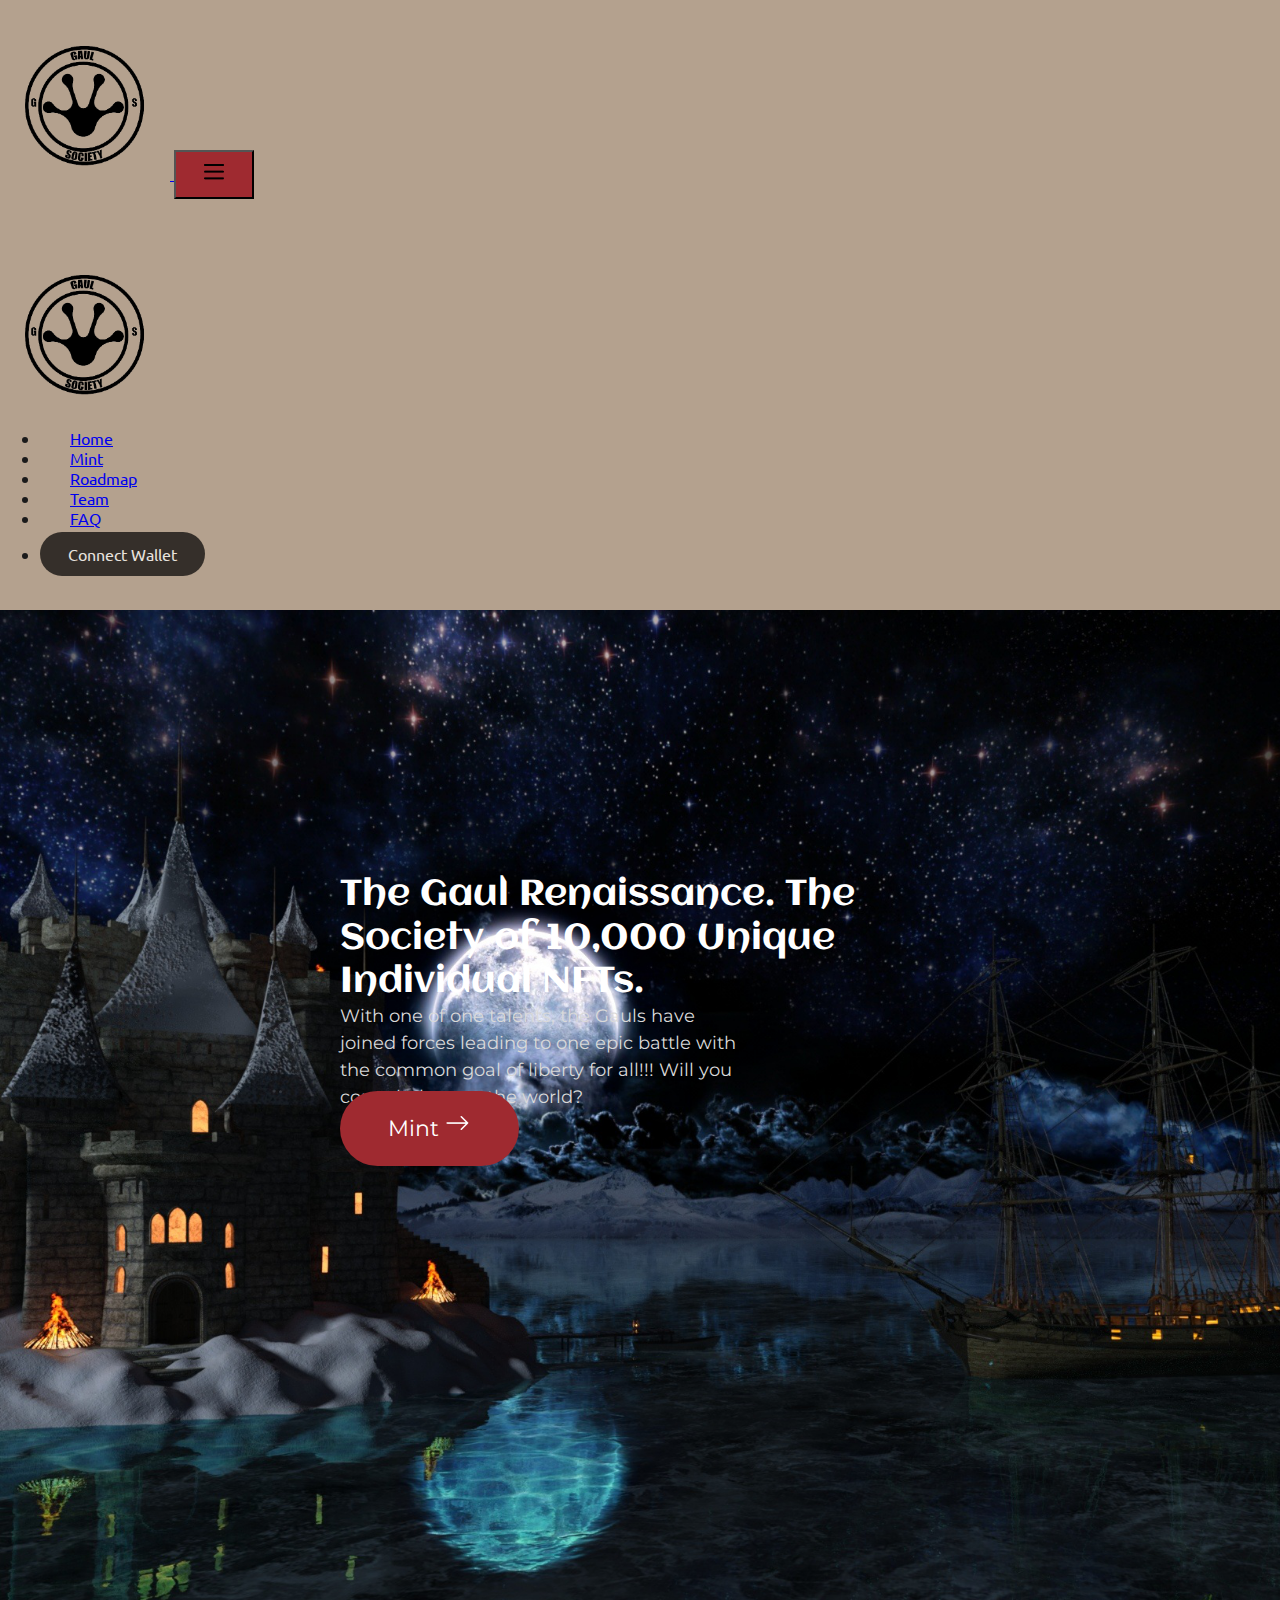
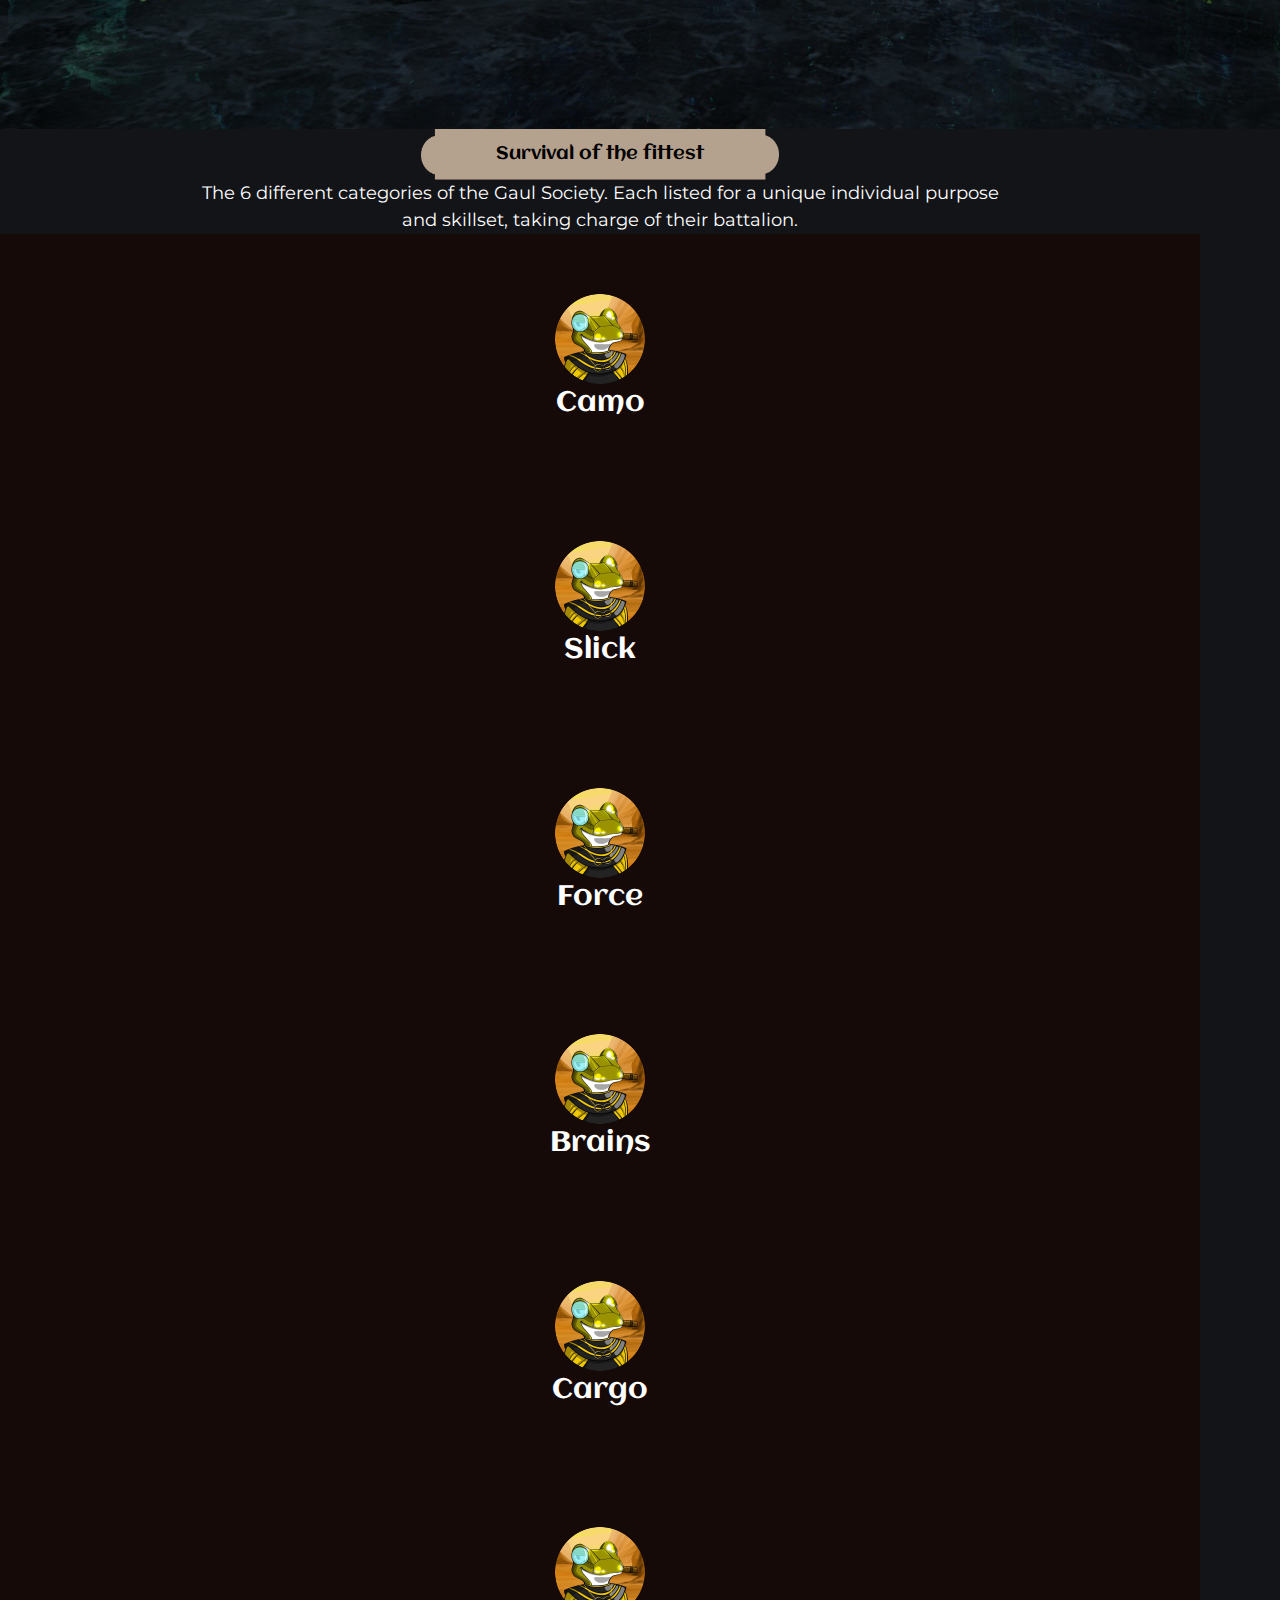
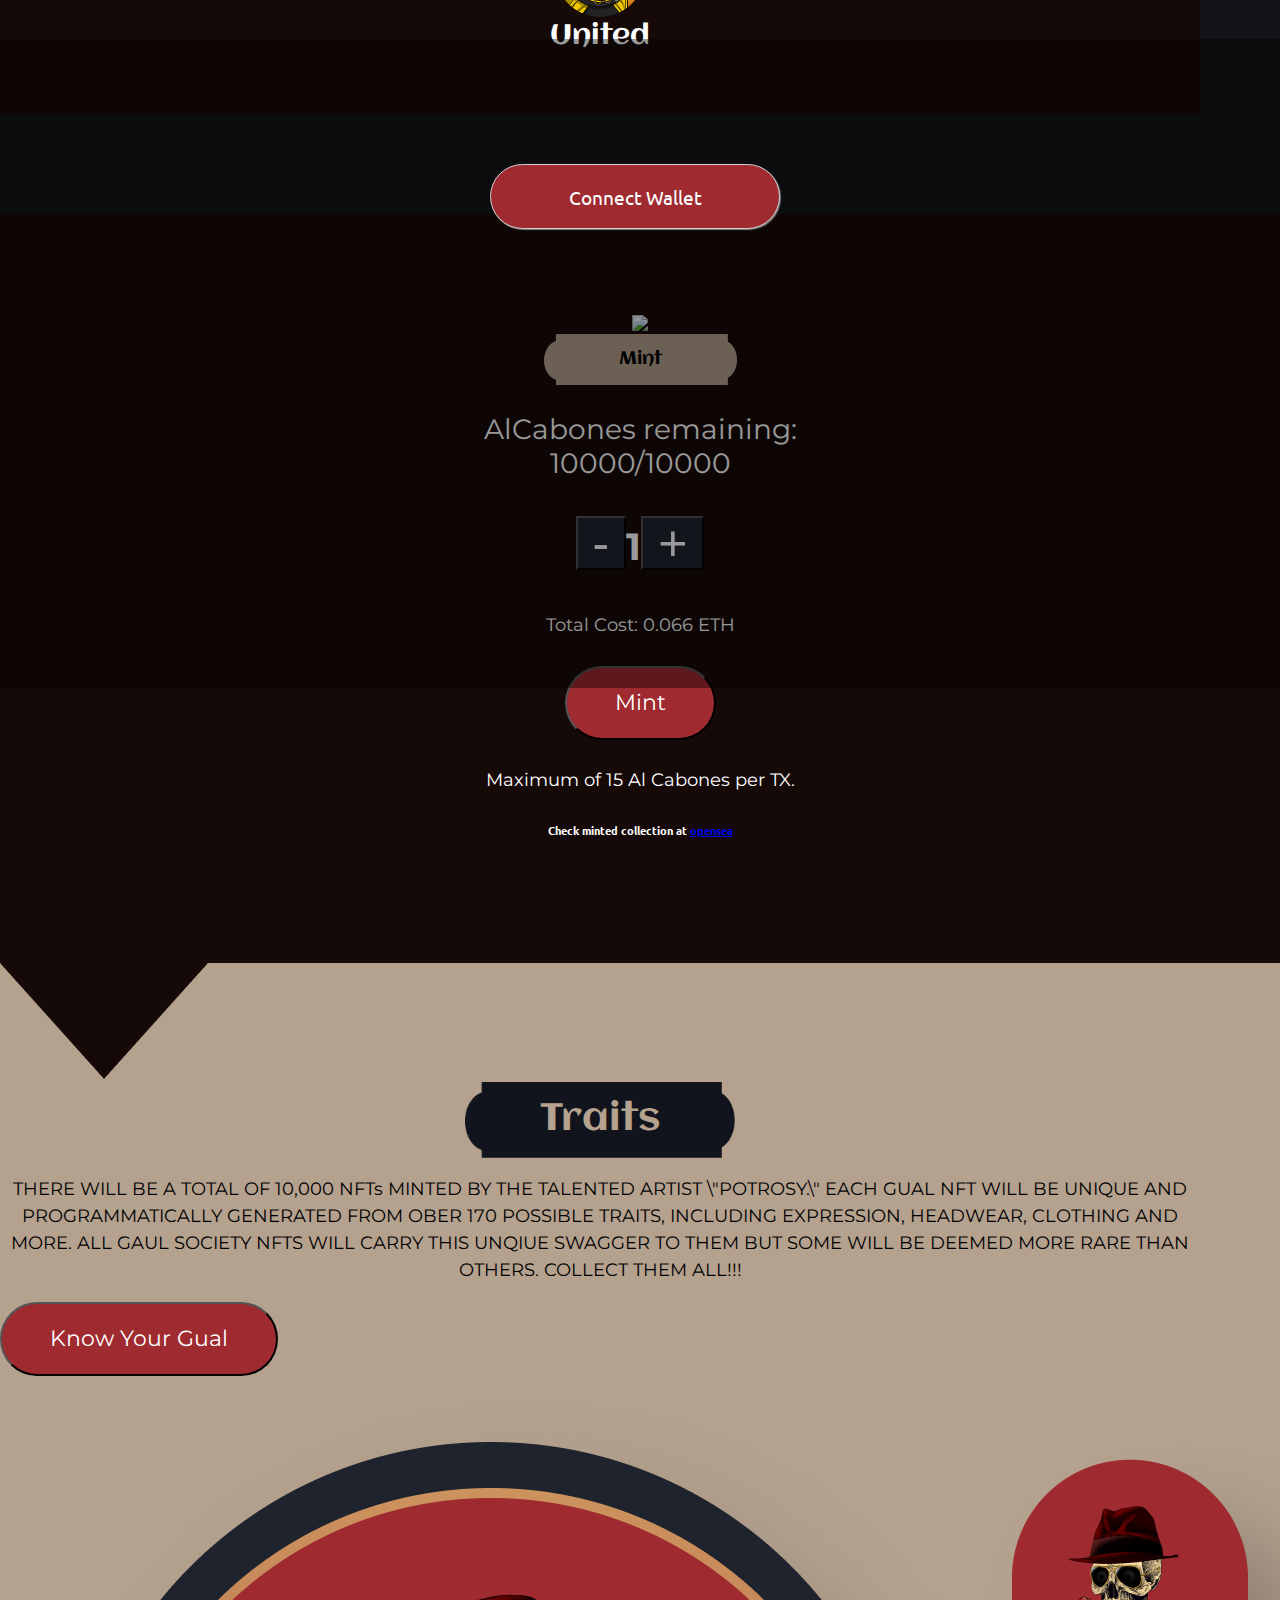
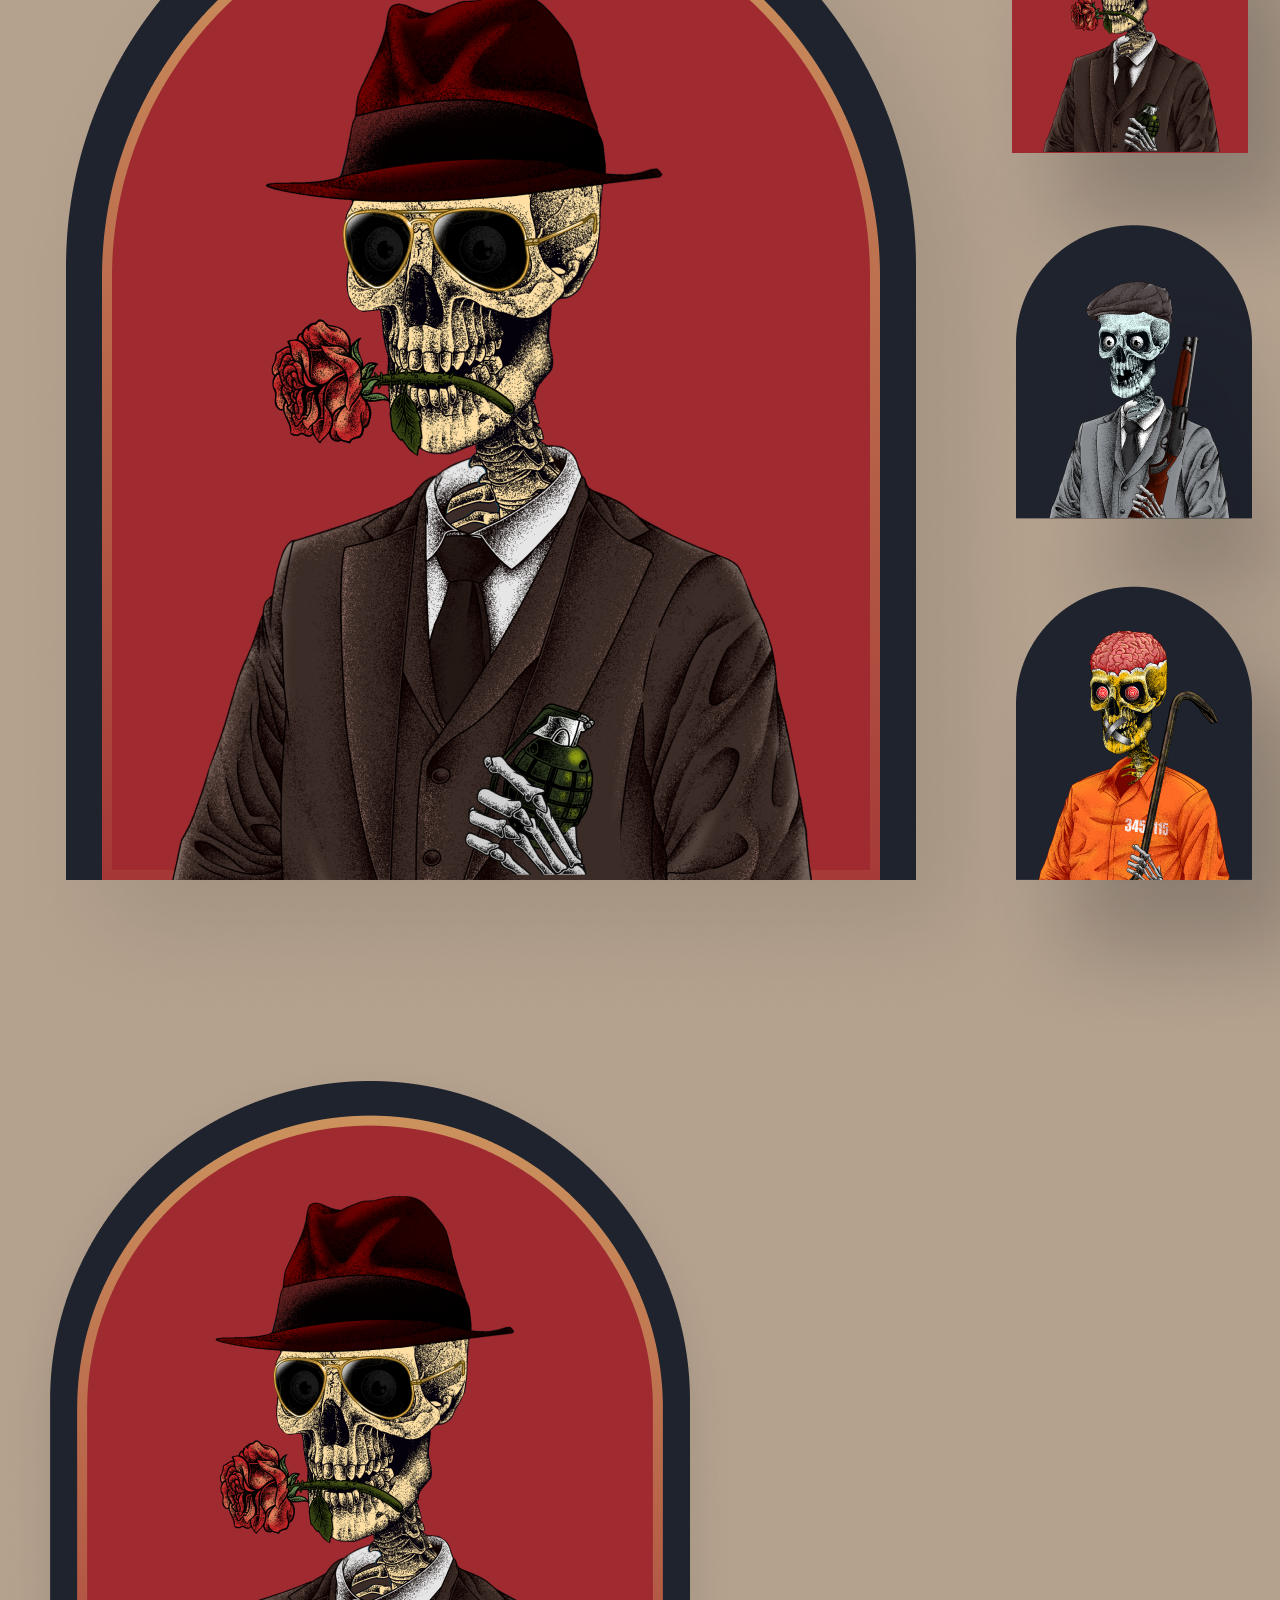
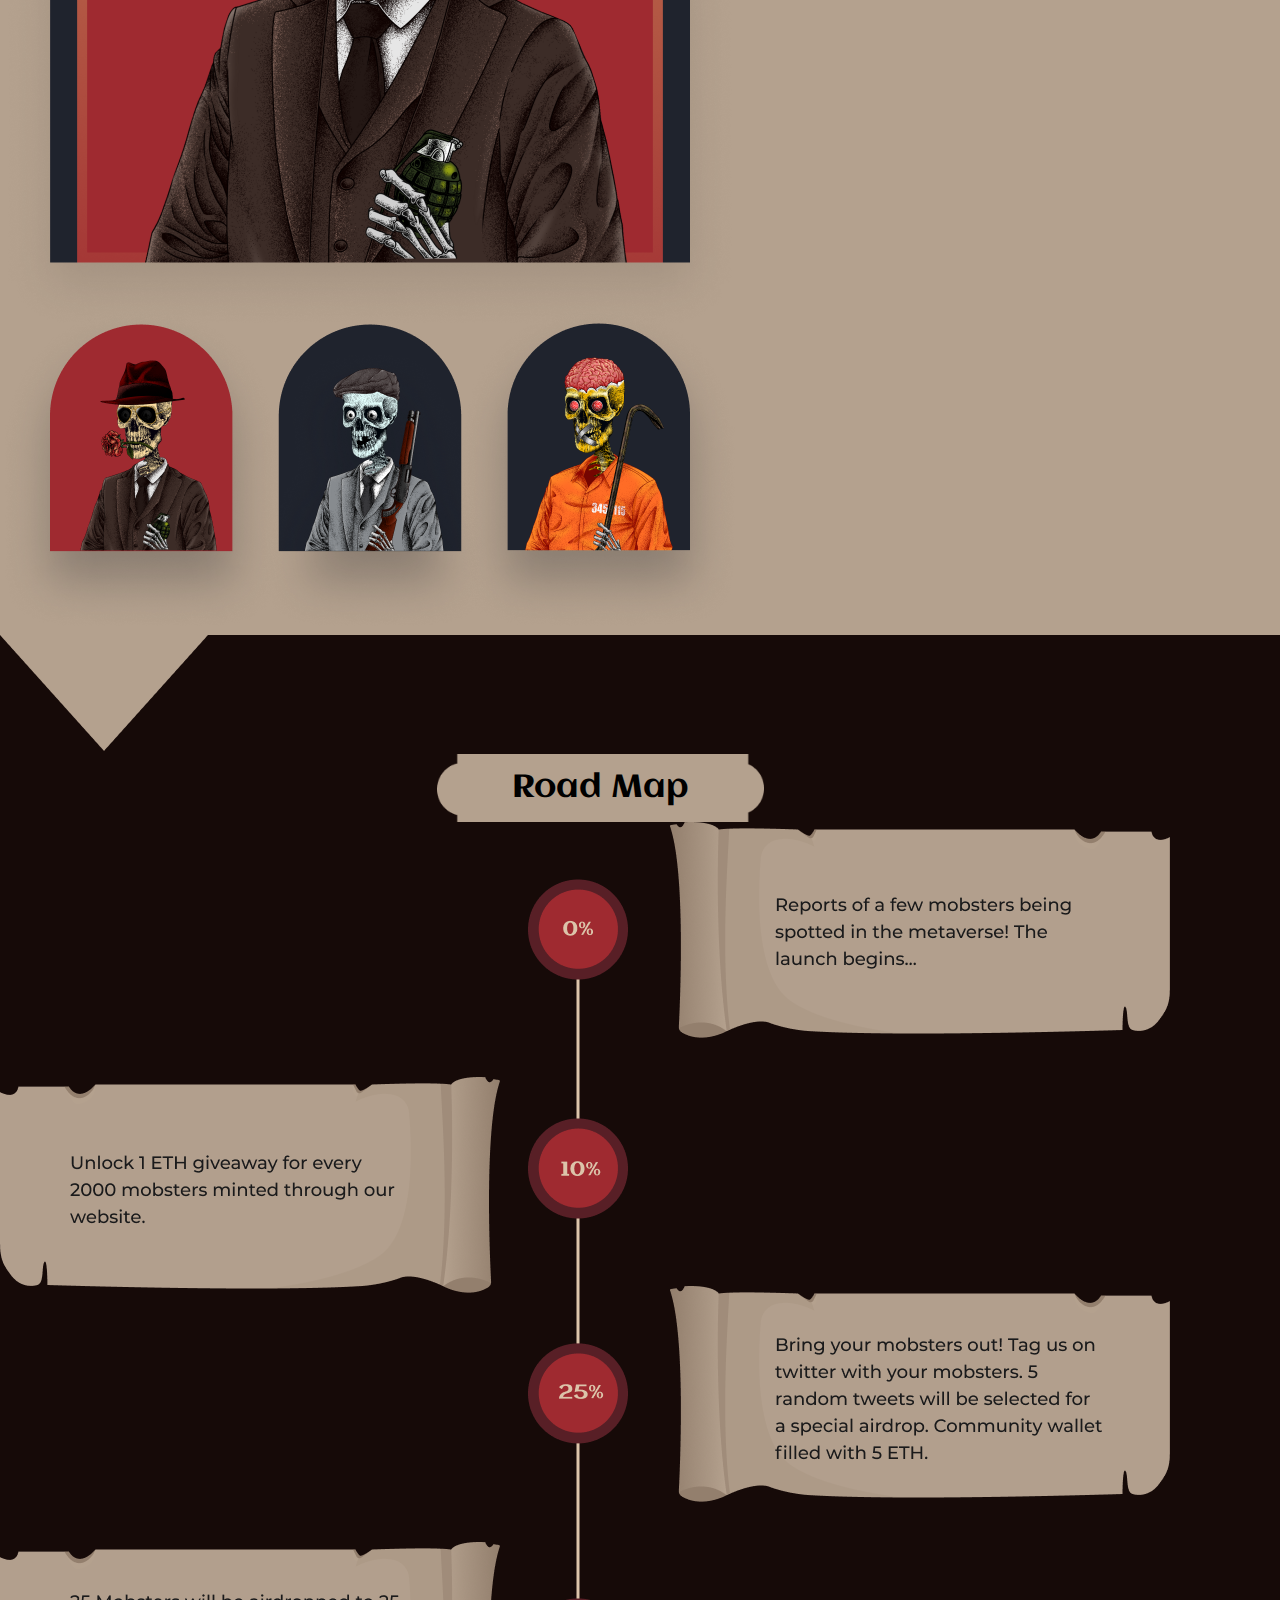
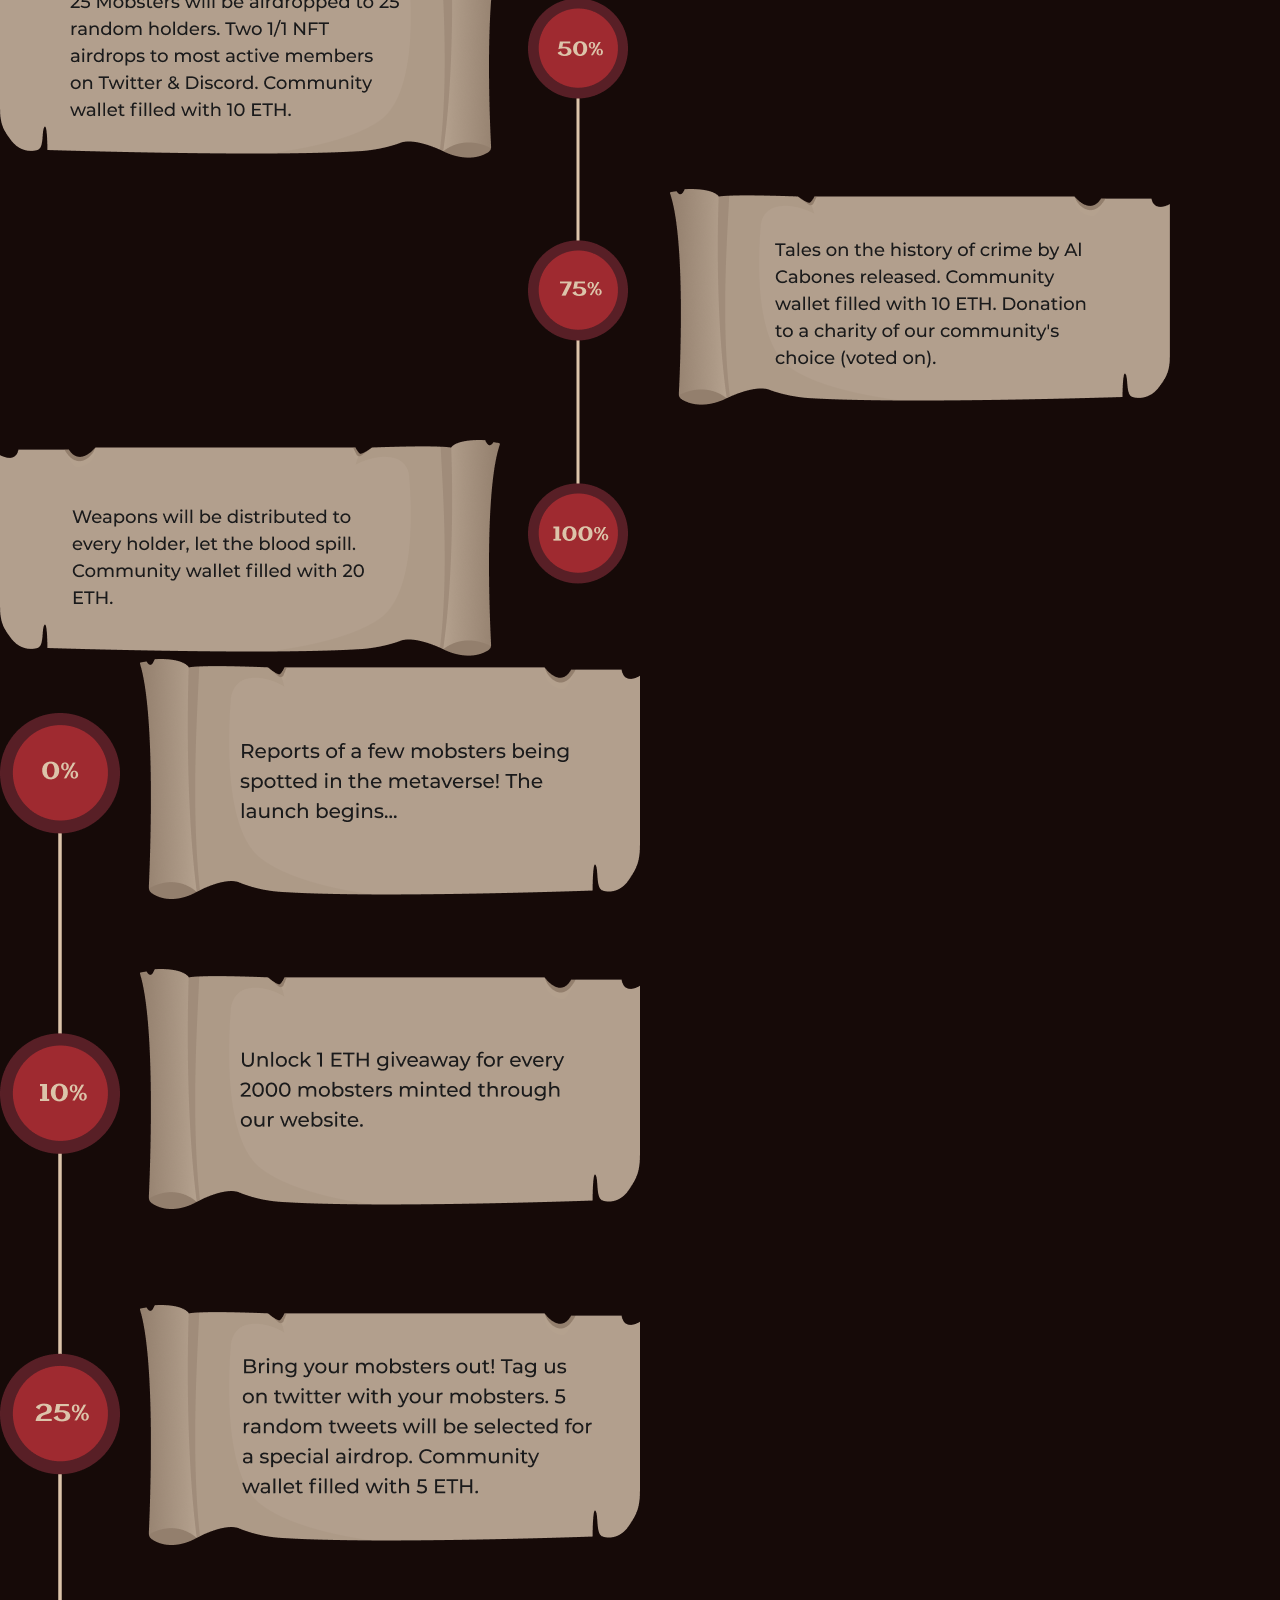
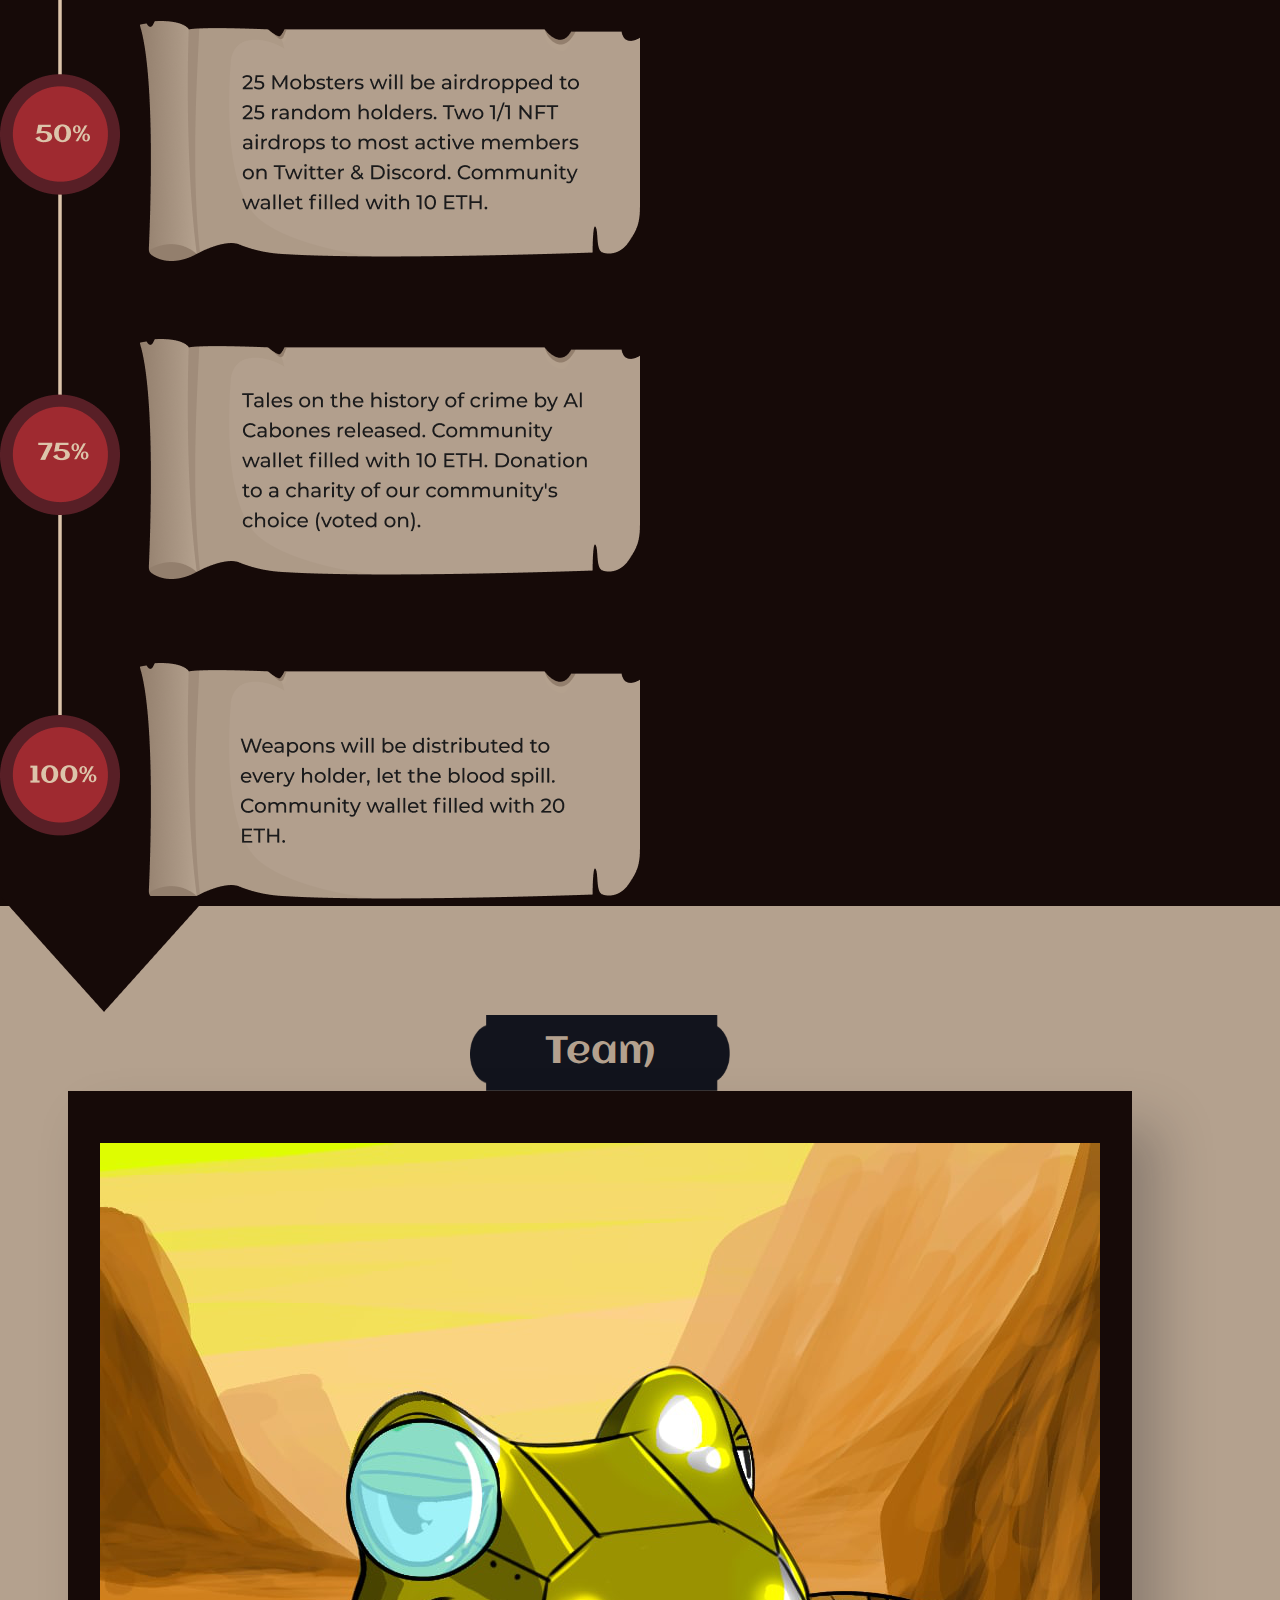
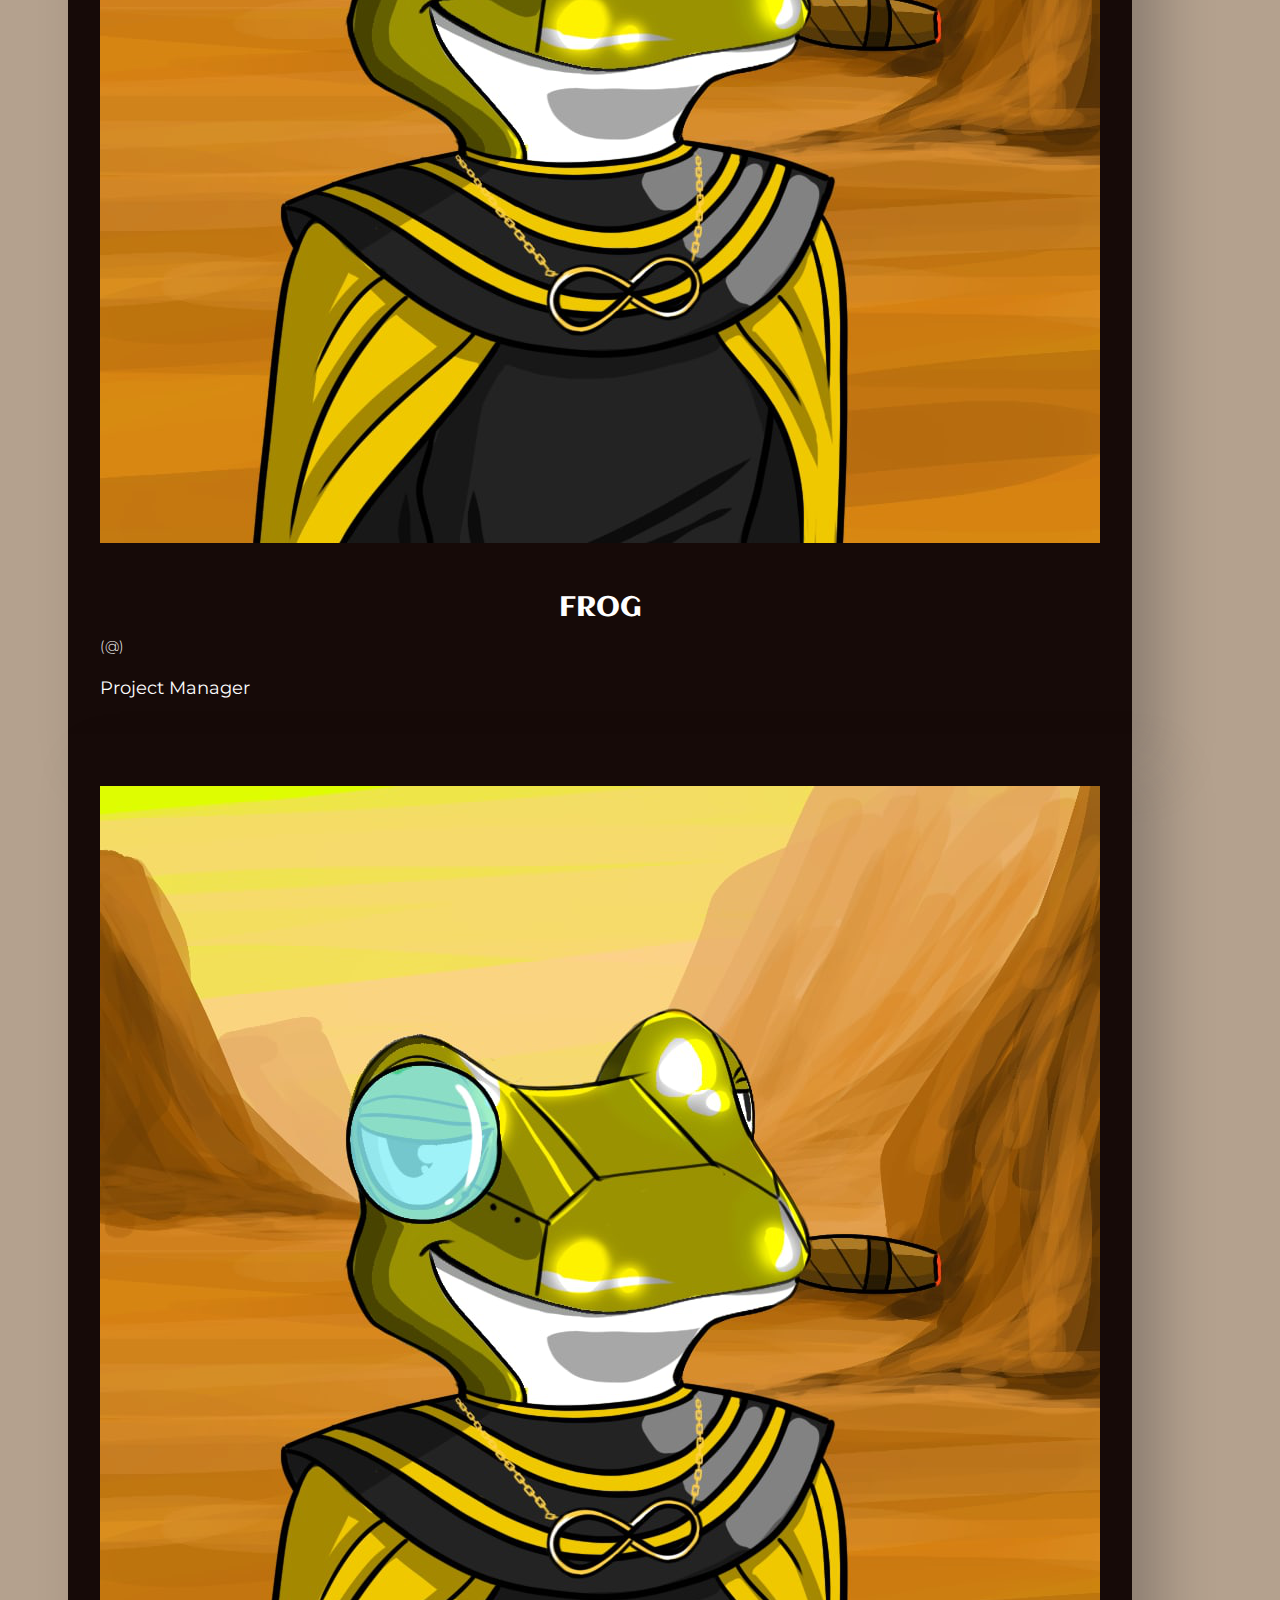
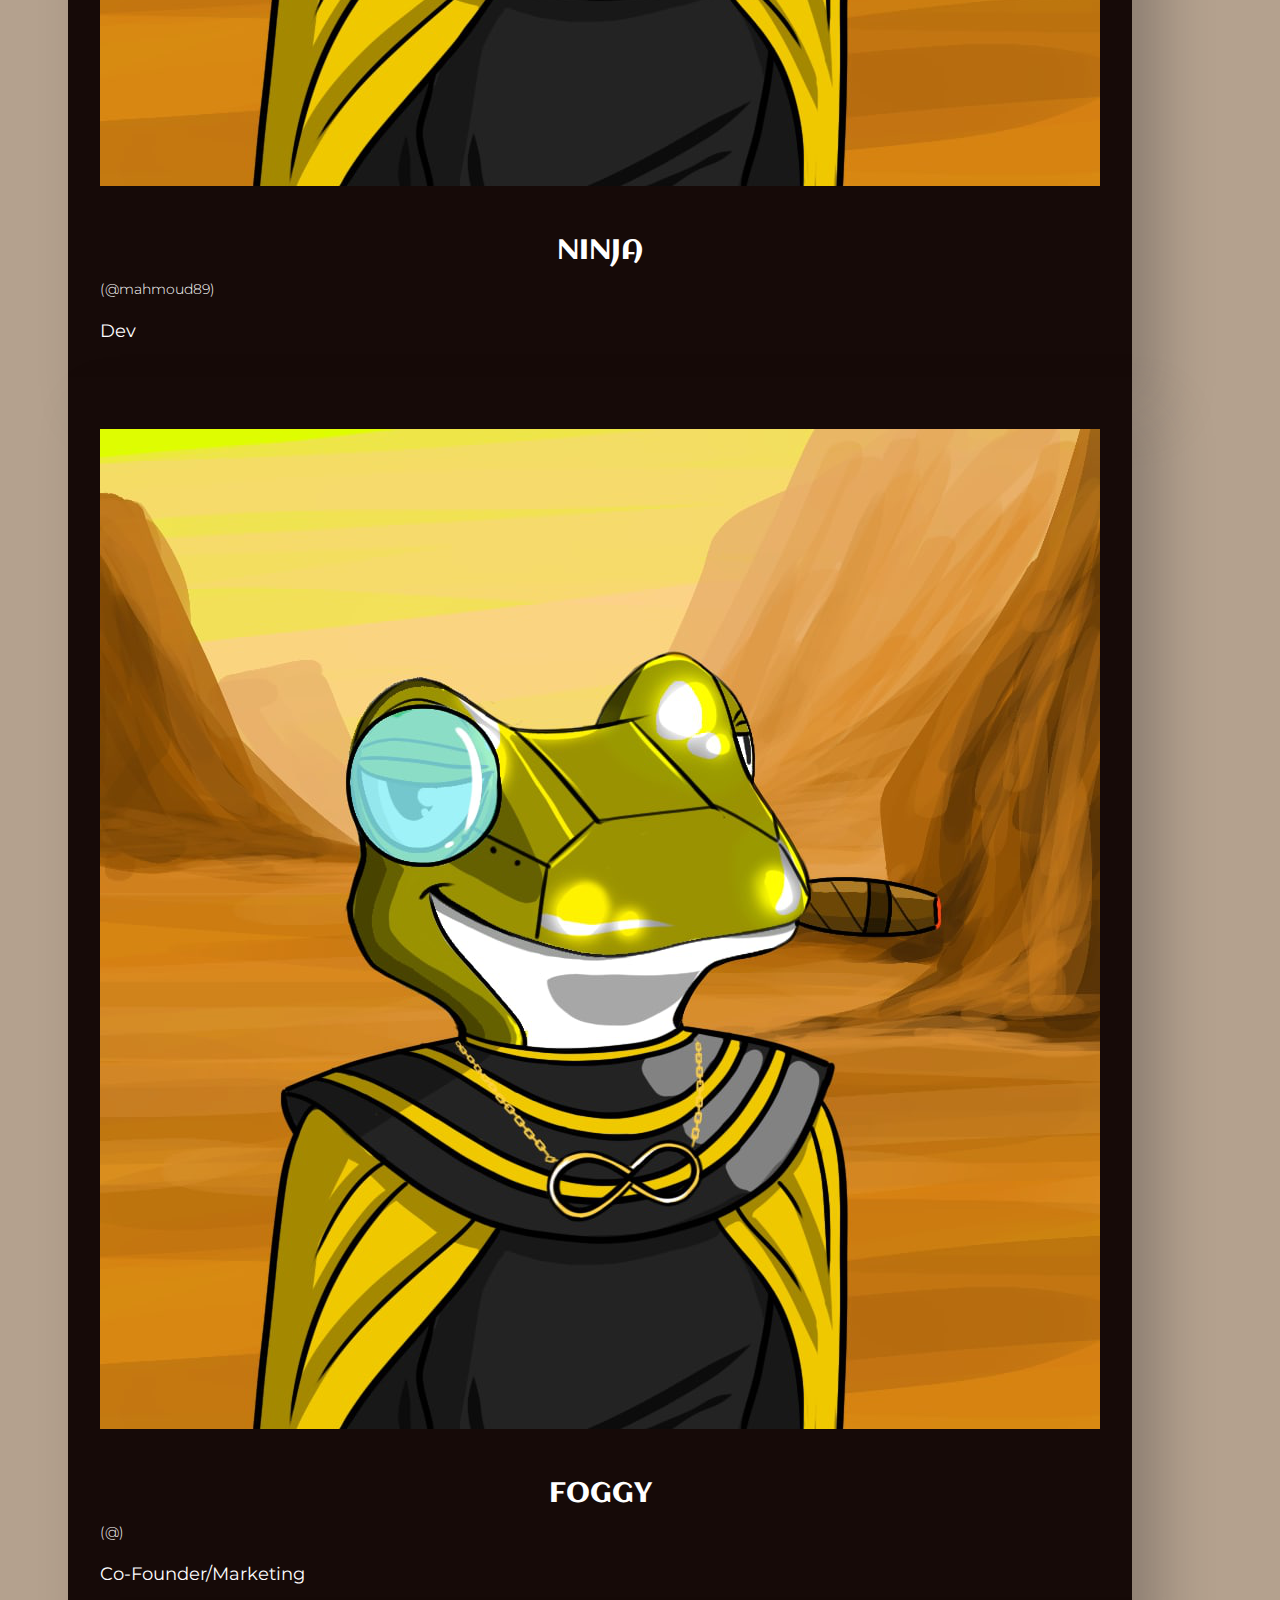
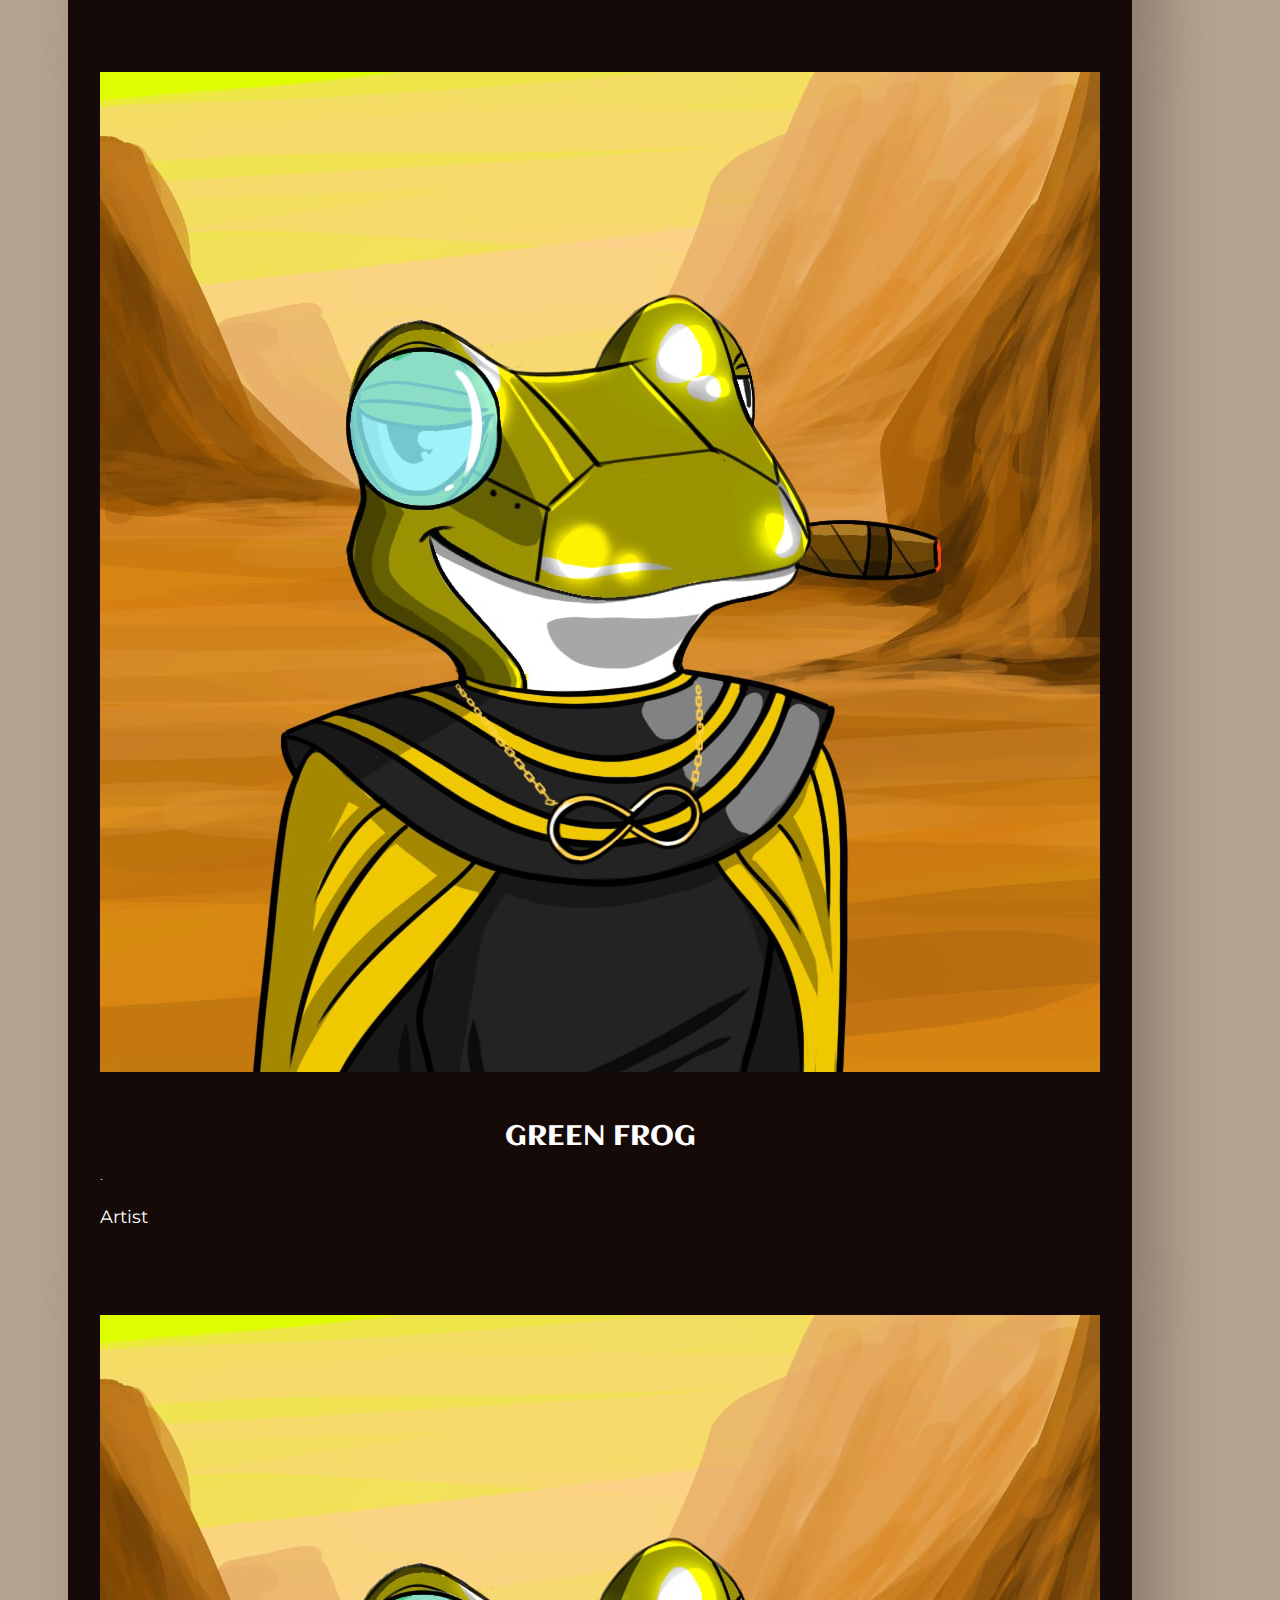
==== index.html @ e3f18af0 "gsociety" ====
<!DOCTYPE html>
<html lang="en">
   <head>
      <meta charset="utf-8">
      <link rel="icon" href="Gold.png">
      <meta name="viewport" content="width=device-width,initial-scale=1">
      <meta name="theme-color" content="#000000">
      <meta name="description" content="NFT Drop">
      <link rel="manifest" href="manifest.json">
      <link rel="preconnect" href="https://fonts.gstatic.com" crossorigin="">
      <link href="https://fonts.googleapis.com/css2?family=Montserrat:ital,wght@0,100;0,200;0,300;0,400;0,500;0,600;0,700;0,800;0,900;1,100;1,200;1,300;1,400;1,500;1,600;1,700;1,800;1,900&amp;display=swap" rel="stylesheet">
      <link href="https://fonts.googleapis.com/css2?family=Aclonica&amp;display=swap" rel="stylesheet">
      <link href="https://cdn.jsdelivr.net/npm/bootstrap@5.1.0/dist/css/bootstrap.min.css" rel="stylesheet" integrity="sha384-KyZXEAg3QhqLMpG8r+8fhAXLRk2vvoC2f3B09zVXn8CA5QIVfZOJ3BCsw2P0p/We" crossorigin="anonymous">
      <link rel="stylesheet" href="https://use.fontawesome.com/releases/v5.15.4/css/all.css" integrity="sha384-DyZ88mC6Up2uqS4h/KRgHuoeGwBcD4Ng9SiP4dIRy0EXTlnuz47vAwmeGwVChigm" crossorigin="anonymous">
      <link rel="stylesheet" href="assets/css/styles.css">
      <title>Guals Society</title>
      <link href="static/css/main.15d4c79e.chunk.css" rel="stylesheet">
   </head>
   <body class="">
      <noscript>You need to enable JavaScript to run this app.</noscript>
      <span class="screen-darken"></span>
      <section class="section-navbar">
         <div class="container">
            <nav class="navbar d-lg-none"><a class="navbar-brand" href="#"><img src="assets/img/logo/brand.png" alt=""> </a><button type="button" class="btn-bars" data-trigger="navbar_main"><img src="assets/img/icon/bars.png" alt=""></button></nav>
            <nav id="navbar_main" class="mobile-offcanvas navbar navbar-expand-lg navbar-light">
               <div class="offcanvas-header"><button class="btn-close float-end"><i class="fas fa-times"></i></button></div>
               <a class="navbar-brand" href="#"><img src="assets/img/logo/brand.png" alt=""></a>
               <ul class="navbar-nav mx-auto order-0 pt-5 pt-lg-0">
                  <li class="nav-item"><a class="nav-link" href="#">Home</a></li>
                  <li class="nav-item"><a class="nav-link" href="#mint-section">Mint</a></li>
                  <li class="nav-item"><a class="nav-link" href="#roadmap-section">Roadmap</a></li>
                  <li class="nav-item"><a class="nav-link" href="#team-section">Team</a></li>
                  <li class="nav-item"><a class="nav-link" href="#faq-section">FAQ</a></li>
               </ul>
               <ul class="navbar-nav mr-auto order-0 pt-5 pt-lg-0">
                  <li class="nav-item"><a style="opacity:70%;cursor:default" href="#root" class="btn-wallet">Connect Wallet</a></li>
               </ul>
            </nav>
         </div>
      </section>
      <section class="hero">
         <div class="container">
            <div class="row">
               <div class="col">
                  <h1 class="mb-5">The Gaul Renaissance. The Society of 10,000 Unique Individual NFTs.</h1>
                  <p class="mb-5">With one of one talents, the Gauls have joined forces leading to one epic battle with the common goal of liberty for all!!! Will you come help save the world?</p>
                  <div class="box-btn-hero"><a href="#mint-section" class="btn btn-red">Mint <img src="assets/img/icon/arrow-right.png" alt=""></a></div>
               </div>
            </div>
         </div>
      </section>
      <section class="survival">
         <div class="container">
            <div class="text-align-center">
               <h2 class="title-bg mb-5">Survival of the fittest</h2>
               <p class="subtitle text-center mb-5">The 6 different categories of the Gaul Society. Each listed for a unique individual purpose and skillset, taking charge of their battalion.</p>
            </div>
            <div class="row slick-potrait pb-2">
               <div class="col-lg-4 mb-3">
                  <div class="item-potrait">
                     <img class="mb-3" src="assets/img/pic/slick-potrait.png">
                     <div class="name-potrait">Camo</div>
                  </div>
               </div>
               <div class="col-lg-4 mb-3">
                  <div class="item-potrait">
                     <img class="mb-3" src="assets/img/pic/slick-potrait.png">
                     <div class="name-potrait">Slick</div>
                  </div>
               </div>
               <div class="col-lg-4 mb-3">
                  <div class="item-potrait">
                     <img class="mb-3" src="assets/img/pic/slick-potrait.png">
                     <div class="name-potrait">Force</div>
                  </div>
               </div>
               <div class="col-lg-4 mb-3">
                  <div class="item-potrait">
                     <img class="mb-3" src="assets/img/pic/slick-potrait.png">
                     <div class="name-potrait">Brains</div>
                  </div>
               </div>
               <div class="col-lg-4 mb-3">
                  <div class="item-potrait">
                     <img class="mb-3" src="assets/img/pic/slick-potrait.png">
                     <div class="name-potrait">Cargo</div>
                  </div>
               </div>
               <div class="col-lg-4 mb-3">
                  <div class="item-potrait">
                     <img class="mb-3" src="assets/img/pic/slick-potrait.png">
                     <div class="name-potrait">United</div>
                  </div>
               </div>
            </div>
         </div>
      </section>
      <section id="mint-section" class="mint">
         <div id="root">
            <div class="LauncherPage_minterArea__3lwoN">
               <div class="WalletComponent_container__1unT7 WalletComponent_fullsection__2sGgl">
                  <div class="WalletComponent_modal__2kpCn">
                     <div class="WalletComponent_modal-content__1vUP4">
                        <div>
                           <div class="WalletComponent_wallet-btn__N-OxX">
                              <div class="WalletComponent_wallet-text__3OYHh">Connect Wallet</div>
                           </div>
                        </div>
                     </div>
                  </div>
               </div>
               <div class="MinterPage_container__3Sv7o">
                  <div></div>
                  <div class="container">
                     <div class="row d-flex align-items-center">
                        <div class="col-lg-6 mb-5 mb-lg-0"><img src="assets/img/pic/mint.png" class="w-100"></div>
                        <div class="col-lg-1"></div>
                        <div class="col-lg-5 text-center">
                           <h2 class="title-bg mb-5">Mint</h2>
                           <h3 class="pb-5 white">Guals remaining: <br>10000/10000</h3>
                           <div class="d-flex justify-content-around align-items-center pb-5"><button class="btn btn-mint">-</button><span class="amount">1</span><button class="btn btn-mint">+</button></div>
                           <h5 class="pb-3 pt-3">Total Cost: 0.066 ETH</h5>
                           <button class="btn btn-red">Mint</button>
                           <h5 class="pt-3">Maximum of 15 Guals per TX.</h5>
                           <h6 class="pt-3" style="color: white;"> Check minted collection at <a target="_blank" href="https://opensea.io/collection/thealcabones">opensea</a></h6>
                        </div>
                     </div>
                  </div>
               </div>
            </div>
         </div>
      </section>
      <section class="traits">
         <div class="text-center"><img src="assets/img/darkred-union.png" alt=""></div>
         <div class="container pb-5 pt-5">
            <div class="row">
               <div class="col-lg-5 text-center">
                  <h2 class="title-bg primary mb-5">Traits</h2>
                  <p class="subtitle">THERE WILL BE A TOTAL OF 10,000 NFTs MINTED BY THE TALENTED ARTIST \"POTROSY.\" EACH GUAL NFT WILL BE UNIQUE AND PROGRAMMATICALLY GENERATED FROM OBER 170 POSSIBLE TRAITS, INCLUDING EXPRESSION, HEADWEAR, CLOTHING AND MORE. ALL GAUL SOCIETY NFTS WILL CARRY THIS UNQIUE SWAGGER TO THEM BUT SOME WILL BE DEEMED MORE RARE THAN OTHERS. COLLECT THEM ALL!!!</p>
                  <a href="#mint-section"><button class="btn btn-red">Know Your Gual</button></a>
               </div>
               <div class="col-lg-7"><img src="assets/img/pic/traits.png" class="w-100 d-none d-lg-block"> <img src="assets/img/pic/traits-mobile.png" class="w-100 d-block d-lg-none"></div>
            </div>
         </div>
      </section>
      <section id="roadmap-section" class="roadmap">
         <div class="text-center"><img src="assets/img/primary-union.png" alt=""></div>
         <div class="container pb-5 pt-5 text-center">
            <h2 style="font-size:2em" class="title-bg mb-5">Road Map</h2>
            <img src="assets/img/pic/roadmap-timeline.png" class="d-none d-md-block mb-5 w-100"> <img src="assets/img/pic/roadmap-timeline-mobile.png" class="d-block d-md-none mt-5 mb-5 w-100">
         </div>
      </section>
      <section id="team-section" class="team">
         <div class="text-center"><img class="union" src="assets/img/bg/darkred-union.png" alt=""></div>
         <div class="container pb-5 pt-5">
            <h2 class="title-bg primary mb-5">Team</h2>
            <div class="row text-center">
               <div class="col-lg-4 mb-5">
                  <div class="team-frame">
                     <img src="assets/img/pic/team-1.png" class="team-pic w-100">
                     <h3>FROG</h3>
                     <p class="small">(@)</p>
                     <p class="position">Project Manager</p>
                  </div>
               </div>
               <div class="col-lg-4 mb-5">
                  <div class="team-frame">
                     <img src="assets/img/pic/team-2.png" class="team-pic w-100">
                     <h3>NINJA</h3>
                     <p class="small">(@mahmoud89)</p>
                     <p class="position">Dev</p>
                  </div>
               </div>
               <div class="col-lg-4 mb-5">
                  <div class="team-frame">
                     <img src="assets/img/pic/team-3.png" class="team-pic w-100">
                     <h3>FOGGY</h3>
                     <p class="small">(@)</p>
                     <p class="position">Co-Founder/Marketing</p>
                  </div>
               </div>
            </div>
            <div class="row text-center d-flex justify-content-center">
               <div class="col-lg-4 mb-5">
                  <div class="team-frame">
                     <img src="assets/img/pic/team-4.png" class="team-pic w-100">
                     <h3>GREEN FROG</h3>
                     <p class="small">.</p>
                     <p class="position">Artist</p>
                  </div>
               </div>
               <div class="col-lg-4 mb-5">
                  <div class="team-frame">
                     <img src="assets/img/pic/team-5.png" class="team-pic w-100">
                     <h3>Smoke Frog</h3>
                     <p class="small">.</p>
                     <p class="position">Co-Founder/Front-end Design</p>
                  </div>
               </div>
            </div>
         </div>
      </section>
      <section id="faq-section" class="faq">
         <div class="text-center pb-5"><img class="union" src="assets/img/bg/primary-union.png" alt=""></div>
         <div class="container pb-5 pt-5">
            <div class="text-center">
               <h2 class="title-bg mb-5">FAQ</h2>
            </div>
            <div class="accordion" id="accordionExample">
               <div class="accordion-item">
                  <h2 class="accordion-header" id="headingOne">
                     <button class="accordion-button collapsed" type="button" data-bs-toggle="collapse" data-bs-target="#collapseOne" aria-expanded="true" aria-controls="collapseOne">
                        <h2 class="question">What benefits come from holding the Gaul Society?</h2>
                     </button>
                  </h2>
                  <div id="collapseOne" class="accordion-collapse collapse" aria-labelledby="headingOne" data-bs-parent="#accordionExample">
                     <div class="accordion-body">
                        <p>Besides getting full commercial use rights of their Gaul, holders are entitled
                           to a membership that will provide them with special perks &amp; exclusive benefits - which include a 3D immersive metaverse game. Come save the world!
                        </p>
                     </div>
                  </div>
               </div>
               <div class="accordion-item">
                  <h2 class="accordion-header" id="headingTwo">
                     <button class="accordion-button collapsed" type="button" data-bs-toggle="collapse" data-bs-target="#collapseTwo" aria-expanded="false" aria-controls="collapseTwo">
                        <h2 class="question">Is the art randomly generated?</h2>
                     </button>
                  </h2>
                  <div id="collapseTwo" class="accordion-collapse collapse" aria-labelledby="headingTwo" data-bs-parent="#accordionExample">
                     <div class="accordion-body">
                        <p>Yes! Each Gaul is completely unique, with 170+ traits and millions of possible combinations.</p>
                     </div>
                  </div>
               </div>
               <div class="accordion-item">
                  <h2 class="accordion-header" id="headingThree">
                     <button class="accordion-button collapsed" type="button" data-bs-toggle="collapse" data-bs-target="#collapseThree" aria-expanded="false" aria-controls="collapseThree">
                        <h2 class="question">When are Gaul Society Launching?</h2>
                     </button>
                  </h2>
                  <div id="collapseThree" class="accordion-collapse collapse" aria-labelledby="headingThree" data-bs-parent="#accordionExample">
                     <div class="accordion-body">
                        <p>Launch date will be September 7th.</p>
                     </div>
                  </div>
               </div>
               <div class="accordion-item">
                  <h2 class="accordion-header" id="headingFour">
                     <button class="accordion-button collapsed" type="button" data-bs-toggle="collapse" data-bs-target="#collapseFour" aria-expanded="false" aria-controls="collapseFour">
                        <h2 class="question">How can I mint?</h2>
                     </button>
                  </h2>
                  <div id="collapseFour" class="accordion-collapse collapse" aria-labelledby="headingFour" data-bs-parent="#accordionExample">
                     <div class="accordion-body">
                        <p>Gauls can be minted on our website for the initial release. Once they sell out, you will be able to purchase them on the secondary market at Opensea.io. Act fast, the Renaissance will not wait for us my friend.</p>
                     </div>
                  </div>
               </div>
               <div class="accordion-item">
                  <h2 class="accordion-header" id="headingFive">
                     <button class="accordion-button collapsed" type="button" data-bs-toggle="collapse" data-bs-target="#collapseFive" aria-expanded="false" aria-controls="collapseFive">
                        <h2 class="question">How much will it cost to mint?</h2>
                     </button>
                  </h2>
                  <div id="collapseFive" class="accordion-collapse collapse" aria-labelledby="headingFive" data-bs-parent="#accordionExample">
                     <div class="accordion-body">
                        <p>It will cost 0.066 ETH + gas to mint a Gaul.</p>
                     </div>
                  </div>
               </div>
               <div class="accordion-item">
                  <h2 class="accordion-header" id="headingSix">
                     <button class="accordion-button collapsed" type="button" data-bs-toggle="collapse" data-bs-target="#collapseSix" aria-expanded="true" aria-controls="collapseSix">
                        <h2 class="question">How many can I mint in one transaction?</h2>
                     </button>
                  </h2>
                  <div id="collapseSix" class="accordion-collapse collapse" aria-labelledby="headingSix" data-bs-parent="#accordionExample">
                     <div class="accordion-body">
                        <p>There is a maximum of 15 Gauls that can be minted per TX.</p>
                     </div>
                  </div>
               </div>
               <div class="accordion-item">
                  <h2 class="accordion-header" id="headingSeven">
                     <button class="accordion-button collapsed" type="button" data-bs-toggle="collapse" data-bs-target="#collapseSeven" aria-expanded="false" aria-controls="collapsSeven">
                        <h2 class="question">How many Gauls are available?</h2>
                     </button>
                  </h2>
                  <div id="collapseSeven" class="accordion-collapse collapse" aria-labelledby="headingSeven" data-bs-parent="#accordionExample">
                     <div class="accordion-body">
                        <p>There will be a total 10,000 Gauls available to mint at launch.</p>
                     </div>
                  </div>
               </div>
               <div class="accordion-item">
                  <h2 class="accordion-header" id="headingEight">
                     <button class="accordion-button collapsed" type="button" data-bs-toggle="collapse" data-bs-target="#collapseEight" aria-expanded="false" aria-controls="collapseEight">
                        <h2 class="question">How long after minting will the Gauls be revealed?</h2>
                     </button>
                  </h2>
                  <div id="collapseEight" class="accordion-collapse collapse" aria-labelledby="headingEight" data-bs-parent="#accordionExample">
                     <div class="accordion-body">
                        <p>The reveal will be 24 hours after launch. The world needs saving, we cannot waste time!</p>
                     </div>
                  </div>
               </div>
               <div class="accordion-item">
                  <h2 class="accordion-header" id="headingNine">
                     <button class="accordion-button collapsed" type="button" data-bs-toggle="collapse" data-bs-target="#collapseNine" aria-expanded="false" aria-controls="collapseNine">
                        <h2 class="question">Are there collaborations planned with any other projects?</h2>
                     </button>
                  </h2>
                  <div id="collapseNine" class="accordion-collapse collapse" aria-labelledby="headingNine" data-bs-parent="#accordionExample">
                     <div class="accordion-body">
                        <p>We are already in discussions with several popular communities in the NFT space. We are excited about all upcoming partnerships that are on the horizon.</p>
                     </div>
                  </div>
               </div>
            </div>
         </div>
      </section>
      <section class="section-navbar">
         <div class="text-center"><img src="assets/img/darkred-union.png" alt=""></div>
         <div class="container text-center pt-5 pb-5">
            <div><img src="assets/img/footer-title.png" alt=""></div>
            <nav id="footer_main" class="navbar navbar-expand-lg navbar-light">
               <div></div>
               <ul class="navbar-nav mx-auto order-0 pt-5 pt-lg-0">
                  <li class="nav-item"><a class="nav-link" href="#">Home</a></li>
                  <li class="nav-item"><a class="nav-link" href="#mint-section">Mint</a></li>
                  <li class="nav-item"><a class="nav-link" href="#roadmap-section">Roadmap</a></li>
                  <li class="nav-item"><a class="nav-link" href="#team-section">Team</a></li>
                  <li class="nav-item"><a class="nav-link" href="#faq-section">FAQ</a></li>
               </ul>
            </nav>
            <div class="pb-4">
               <hr style="width:500px;margin:auto">
            </div>
            <div class="mx-auto"><a target="_blank" class="footer-social" href="https://discord.gg/Gx7Hs7ar"><img src="assets/img/icon/discord.png" alt=""> </a><a target="_blank" class="footer-social" href="https://twitter.com/alcabonesNFT"><img src="assets/img/icon/twitter.png" alt=""></a></div>
         </div>
      </section>
      <script src="https://cdn.jsdelivr.net/npm/bootstrap@5.1.0/dist/js/bootstrap.bundle.min.js" integrity="sha384-U1DAWAznBHeqEIlVSCgzq+c9gqGAJn5c/t99JyeKa9xxaYpSvHU5awsuZVVFIhvj" crossorigin="anonymous"></script><script src="https://cdn.jsdelivr.net/npm/@popperjs/core@2.9.3/dist/umd/popper.min.js" integrity="sha384-eMNCOe7tC1doHpGoWe/6oMVemdAVTMs2xqW4mwXrXsW0L84Iytr2wi5v2QjrP/xp" crossorigin="anonymous"></script><script src="https://cdn.jsdelivr.net/npm/bootstrap@5.1.0/dist/js/bootstrap.min.js" integrity="sha384-cn7l7gDp0eyniUwwAZgrzD06kc/tftFf19TOAs2zVinnD/C7E91j9yyk5//jjpt/" crossorigin="anonymous"></script><script src="assets/js/script.js"></script><script>!function(e){function r(r){for(var n,a,i=r[0],c=r[1],l=r[2],p=0,s=[];p<i.length;p++)a=i[p],Object.prototype.hasOwnProperty.call(o,a)&&o[a]&&s.push(o[a][0]),o[a]=0;for(n in c)Object.prototype.hasOwnProperty.call(c,n)&&(e[n]=c[n]);for(f&&f(r);s.length;)s.shift()();return u.push.apply(u,l||[]),t()}function t(){for(var e,r=0;r<u.length;r++){for(var t=u[r],n=!0,i=1;i<t.length;i++){var c=t[i];0!==o[c]&&(n=!1)}n&&(u.splice(r--,1),e=a(a.s=t[0]))}return e}var n={},o={1:0},u=[];function a(r){if(n[r])return n[r].exports;var t=n[r]={i:r,l:!1,exports:{}};return e[r].call(t.exports,t,t.exports,a),t.l=!0,t.exports}a.e=function(e){var r=[],t=o[e];if(0!==t)if(t)r.push(t[2]);else{var n=new Promise((function(r,n){t=o[e]=[r,n]}));r.push(t[2]=n);var u,i=document.createElement("script");i.charset="utf-8",i.timeout=120,a.nc&&i.setAttribute("nonce",a.nc),i.src=function(e){return a.p+"static/js/"+({}[e]||e)+"."+{3:"acbabc6a"}[e]+".chunk.js"}(e);var c=new Error;u=function(r){i.onerror=i.onload=null,clearTimeout(l);var t=o[e];if(0!==t){if(t){var n=r&&("load"===r.type?"missing":r.type),u=r&&r.target&&r.target.src;c.message="Loading chunk "+e+" failed.\n("+n+": "+u+")",c.name="ChunkLoadError",c.type=n,c.request=u,t[1](c)}o[e]=void 0}};var l=setTimeout((function(){u({type:"timeout",target:i})}),12e4);i.onerror=i.onload=u,document.head.appendChild(i)}return Promise.all(r)},a.m=e,a.c=n,a.d=function(e,r,t){a.o(e,r)||Object.defineProperty(e,r,{enumerable:!0,get:t})},a.r=function(e){"undefined"!=typeof Symbol&&Symbol.toStringTag&&Object.defineProperty(e,Symbol.toStringTag,{value:"Module"}),Object.defineProperty(e,"__esModule",{value:!0})},a.t=function(e,r){if(1&r&&(e=a(e)),8&r)return e;if(4&r&&"object"==typeof e&&e&&e.__esModule)return e;var t=Object.create(null);if(a.r(t),Object.defineProperty(t,"default",{enumerable:!0,value:e}),2&r&&"string"!=typeof e)for(var n in e)a.d(t,n,function(r){return e[r]}.bind(null,n));return t},a.n=function(e){var r=e&&e.__esModule?function(){return e.default}:function(){return e};return a.d(r,"a",r),r},a.o=function(e,r){return Object.prototype.hasOwnProperty.call(e,r)},a.p="/",a.oe=function(e){throw console.error(e),e};var i=this.webpackJsonpredrop=this.webpackJsonpredrop||[],c=i.push.bind(i);i.push=r,i=i.slice();for(var l=0;l<i.length;l++)r(i[l]);var f=c;t()}([])</script><script src="static/js/2.d222e5dd.chunk.js"></script><script src="static/js/main.5a38c26b.chunk.js"></script><!-- Code injected by live-server -->
      <script type="text/javascript">
         // <![CDATA[  <-- For SVG support
         if ('WebSocket' in window) {
         	(function () {
         		function refreshCSS() {
         			var sheets = [].slice.call(document.getElementsByTagName("link"));
         			var head = document.getElementsByTagName("head")[0];
         			for (var i = 0; i < sheets.length; ++i) {
         				var elem = sheets[i];
         				var parent = elem.parentElement || head;
         				parent.removeChild(elem);
         				var rel = elem.rel;
         				if (elem.href && typeof rel != "string" || rel.length == 0 || rel.toLowerCase() == "stylesheet") {
         					var url = elem.href.replace(/(&|\?)_cacheOverride=\d+/, '');
         					elem.href = url + (url.indexOf('?') >= 0 ? '&' : '?') + '_cacheOverride=' + (new Date().valueOf());
         				}
         				parent.appendChild(elem);
         			}
         		}
         		var protocol = window.location.protocol === 'http:' ? 'ws://' : 'wss://';
         		var address = protocol + window.location.host + window.location.pathname + '/ws';
         		var socket = new WebSocket(address);
         		socket.onmessage = function (msg) {
         			if (msg.data == 'reload') window.location.reload();
         			else if (msg.data == 'refreshcss') refreshCSS();
         		};
         		if (sessionStorage && !sessionStorage.getItem('IsThisFirstTime_Log_From_LiveServer')) {
         			console.log('Live reload enabled.');
         			sessionStorage.setItem('IsThisFirstTime_Log_From_LiveServer', true);
         		}
         	})();
         }
         else {
         	console.error('Upgrade your browser. This Browser is NOT supported WebSocket for Live-Reloading.');
         }
         // ]]>
      </script>
   </body>
</html>
---- assets/css/styles.css ----
:root{
  --color-primary: #B4A18E;
  --color-red: #9F2A30;
  --color-darkred: #160A08;
  --color-darkred-08: rgba(22, 10, 8, 0.8);
  --color-dark: #1A1A1B;
  --color-background: #1F222C;
  --color-mint: #1F232D;
}

.traits {
  background-color: var(--color-primary);
}
.roadmap {
  background-color: var(--color-darkred);
}
.team {
  background-color: var(--color-primary);
}
.faq {
  background-color: var(--color-darkred);
}
.footer {
  background-color: var(--color-primary);
}

hr{
  color: var(--color-dark);
  width: 500px ;
}

body {
  margin: 0;
  padding: 0;
  background-color: var(--color-background) !important;
  font-family: 'Montserrat', sans-serif;
}
p {
  font-weight: normal;
  font-size: 18px;
  line-height: 150%;
  color: #D9D9D9;
  font-family: 'Montserrat';
}
p.subtitle {
  font-weight: normal;
  font-size: 18px;
  line-height: 150%;
  color: black;
  text-align: center;
  font-family: 'Montserrat';
}
h1 {
  font-family: 'Aclonica';
  font-weight: normal;
  font-size: 36px;
  line-height: 120%;
  color: white;
  text-align: center;
}
h2 {
  font-family: 'Aclonica';
  font-weight: normal;
  font-size: 18px;
  line-height: 120%;
  color: black;
  text-align: center;
}
h3 {
  font-family: 'Montserrat';
  font-weight: normal;
  font-size: 28px;
  line-height: 120%;
  color: white;
  text-align: center;
}
h4 {
  font-family: 'Montserrat';
  font-weight: normal;
  font-size: 20px;
  line-height: 120%;
  color: white;
  text-align: center;
}
h5 {
  font-family: 'Montserrat';
  font-weight: normal;
  font-size: 18px;
  line-height: 120%;
  color: white;
  text-align: center;
}

.navbar-brand img {
  width: 170px;
}

button {
  font-size: 16px;
  line-height: 125%;
  padding: 12px 28px;
  background-color: var(--color-red);
  color: white;
}
.btn-wallet {
  font-size: 16px;
  line-height: 125%;
  padding: 12px 28px;
  background-color: black;
  color: white;
  border-radius: 56px;
  text-decoration: none;
}
.btn-wallet:hover {
  color: white;
}
.btn-mint {
  font-size: 50px;
  line-height: 100%;
  padding: 0px 15px;
  background-color: var(--color-mint);
  color: white;
}
.btn-mint:hover {
  color: white;
}
.btn.btn-red {
  font-size: 22px;
  line-height: 100%;
  font-family: 'Montserrat';
  padding: 24px 48px;
  background-color: var(--color-red);
  color: white;
  border-color: none;
  border-radius: 56px;
  text-decoration: none;
}
.btn-red {
  color: white;
}
.btn.btn-primary {
  background-color: var(--color-red);
  background-size: 100% 100%;
  font-weight: 500;
  border: none;
}

.union {
  margin-top: -10px;
}

/* navbar start */
section.section-navbar {
  background-color: var(--color-primary);
  color: var(--color-dark);
}
body.offcanvas-active { overflow: hidden; }
.offcanvas-header { display: none; }
.screen-darken {
	height: 100%;
	width: 0%;
	z-index: 30;
	position: fixed;
	top: 0;
	right: 0;
	opacity: 0;
	visibility: hidden;
	background-color: var(--color-darkred-08);
	transition: opacity .2s linear, visibility 0.2s, width 2s ease-in;
}
.screen-darken.active {
	z-index: 10;
	transition: opacity .3s ease, width 0s;
  opacity: 1;
  width: 100%;
  visibility: visible;
}
.navbar-dark .navbar-nav .nav-link {
  font-size: 18px;
  line-height: 125%;
  padding: 12px 28px;
  font-family: 'Montserrat';
  color: black;
}

/* faq start */
h2.question {
  font-family: 'Aclonica';
  font-weight: normal;
  font-size: 38px;
  line-height: 120%;
  color:white;
  text-align: center;
}

.accordion-button::after {
  flex-shrink: 0;
  width: 1.25rem;
  height: 1.25rem;
  margin-left: auto;
  content: "";
  background-image:  url('../img/icon/plus.png');
  background-repeat: no-repeat;
  background-size: 1.25rem;
  transition: transform .2s ease-in-out;
}
.accordion-button:not(.collapsed)::after {
  background-image: url('../img/icon/minus.png');
  transform: rotate(
-180deg
);
}
/* faq end */

/* traits start */
h2.primary {
  font-family: 'Aclonica';
  font-weight: normal;
  font-size: 38px;
  line-height: 120%;
  color: var(--color-primary);
  text-align: center;
}
/* traits end */

img#roadmap-img {
  margin-top: -1em;
  width: 50%;
}

section.roadmap .title-bg {
  margin: auto;
  width: fit-content;
  padding: 15px 75px;
  background-image: url('../img/bg/bg-title-sm.png');
  background-size: 100% 100%;
}

/* navbar mobile view */
@media all and (max-width: 992px) {
  img#roadmap-img {
    width: 70%;
    margin-top: 0.2em;
  }
  body {
    width: 100%;
  }
  h1.mb-5 {
    font-size: 2.4em;
  }
	.offcanvas-header {
    display: block;
    padding: 20px 0px 30px 30px;
  }
	.offcanvas-header .btn-close {
    font-size: 30px;
    color: black;
    background: none;
    padding: 0;
    margin: 0;
    width: unset;
    height: unset;
  }
	.mobile-offcanvas {
		visibility: hidden;
		transform: translateX(-100%);
    border-radius: 0;
    display: block;
    position: fixed;
    top: 0; left: 0;
    height: 100%;
    z-index: 1200;
    width: 80%;
    overflow-y: scroll;
    overflow-x: hidden;
    transition: visibility .3s ease-in-out, transform .3s ease-in-out;
    background-color: var(--color-primary);
    padding: 0px 30px 30px 30px;
	}
	.mobile-offcanvas.show {
		visibility: visible;
    transform: translateX(0);
	}
	.mobile-offcanvas .container, .mobile-offcanvas .container-fluid {
		display: block;
	}
  .navbar .btn-bars {
    background: none;
    border: none;
    margin: 0;
    padding: 0;
  }
  .navbar-dark .navbar-nav .nav-link {
    font-size: 16px;
  }
}
/* navbar end */

/* hero start */
section.hero {
  display: flex;
  align-items: center;
  justify-content: center;
  background-repeat: no-repeat;
  background-image: url('../img/bg/hero.png');
  background-position: bottom center;
  background-size: 800px 445.37px;
  min-height: 1119px;
  background-color: #101113;
}
section.hero .container {
  margin-top: -325px;
}
section.hero h1 {
  margin: auto;
  text-align: center;
}
section.hero p {
  margin: auto;
  text-align: center;
}
section.hero .box-btn-hero {
  margin: auto;
  text-align: center;
}
/* hero end */

/* survival start */
section.survival {
  background-color: #131417;
  padding-bottom: 100px;
}
section.survival .title-bg {
  margin: auto;
  width: fit-content;
  padding: 15px 75px;
  background-image: url('../img/bg/bg-title-lg.png');
  background-size: 100% 100%;
}
section.survival .subtitle {
  margin: auto;
  max-width: 830px;
  color: #FEFEFF;
}
section.survival .item-potrait {
  padding: 60px;
  background-color: var(--color-darkred);
  text-align: center;
}
section.survival .name-potrait {
  font-family: 'Aclonica';
  font-size: 28px;
  line-height: 120%;
  color: white;
}
section.survival .slick-potrait img {
  margin: auto;
}
/* survival end */

/* Traits  */
section.traits .title-bg {
  margin: auto;
  width: fit-content;
  padding: 15px 75px;
  background-image: url('../img/bg/bg-title-sm-dark.png');
  background-size: 100% 100%;
}
/* */

/* mint star */
section.mint {
  padding: 100px 0px;
  background-color: var(--color-darkred);
}
section.mint .title-bg {
  margin: auto;
  width: fit-content;
  padding: 15px 75px;
  background-image: url('../img/bg/bg-title-sm.png');
  background-size: 100% 100%;
}
/* mint end */

/* team start */
section.team {
  background-color: var(--color-primary);
}
section.team .title-bg {
  margin: auto;
  width: fit-content;
  padding: 15px 75px;
  background-image: url('../img/bg/bg-title-sm-dark.png');
  background-size: 100% 100%;
}
section.team .team-frame {
  width: fit-content;
  background-color: var(--color-darkred);
  box-shadow: 27px 33.8321px 50px rgba(18, 20, 29, 0.25);
  padding: 2rem;
  margin: auto;
}
section.team .team-pic {
  background-color: var(--color-red);
  margin-bottom: 20px;
}
section.team .team-frame h3 {
  font-family: 'Aclonica';
  margin-bottom: 5px;
  line-height: 100%;
}
section.team .team-frame p.small {
  font-family: 'Montserrat';
  font-style: normal;
  font-weight: 300;
  font-size: 14px;
  line-height: 150%;
  color: #FEFEFF;
  margin-bottom: 10px;
}
section.team .team-frame p.position {
  font-family: 'Montserrat';
  font-style: normal;
  font-weight: normal;
  font-size: 18px;
  line-height: 150%;
  color: #FEFEFF;
  margin-bottom: 0;
}
/* team end */

/* faq start */
section.faq {
  background-color: var(--color-darkred);
}
section.faq h2.question {
  font-family: 'Aclonica';
  font-weight: normal;
  font-size: 14px;
  line-height: 120%;
  text-align: left;
  color:white;
}
.accordion-button {
  padding: 2rem 2rem;
}
.accordion-button::after {
  flex-shrink: 0;
  width: 1.25rem;
  height: 1.25rem;
  margin-left: auto;
  content: "";
  background-image:  url('../img/icon/plus.png');
  background-repeat: no-repeat;
  background-size: 1.25rem;
  transition: transform .2s ease-in-out;
}
.accordion-button:not(.collapsed)::after {
  padding-top: 1rem;
  padding-bottom: 1rem;
  background-image: url('../img/icon/minus.png');
  transform: rotate(-180deg);
}
.accordion-button:not(.collapsed) {
  color:white;
  box-shadow: inset 0 -1px 0 rgb(0 0 0 / 13%);
}
section.faq .title-bg {
  margin: auto;
  width: fit-content;
  padding: 15px 75px;
  background-image: url('../img/bg/bg-title-sm.png');
  background-size: 100% 100%;
}
section.faq .accordion-collapse{
  padding-left: .75rem;
  padding-right: .75rem;
  padding-top: .5rem;
  padding-bottom: .5rem;
}
.accordion-item {
  background-color: var(--color-dark);
  margin-bottom: 30px;
}
.accordion-button {
  color: white;
  background-color: var(--color-dark);
}
.accordion-button:not(.collapsed) {
  background-color: var(--color-dark);
}
/* faq end */

.amount {
  font-family: 'Montserrat';
  font-weight: bold;
  font-size: 38px;
  line-height: 200%;
  color: white;
  text-align: center;
}
.team-pic{
  background-color: var(--color-red);
  padding: 0px 0px 0px 0px;
  margin-bottom: 42px ;
  margin-top: 20px;
}
.team-frame{
  background-color: var(--color-darkred);
  margin: 1rem;
}
.title {
  position: relative;
  top: 120px;
  z-index: 1;
}
.sign {
  position: relative;
  top: 0px;
  z-index: 0;
}
.accordion-item {
  background-color: var(--color-dark);
  margin-bottom: 30px;
}
.accordion-button {
  color: white;
  background-color: var(--color-dark);
}

.accordion-button:not(.collapsed) {
  background-color: var(--color-dark);
}
@media (min-width: 992px) {
  /* navbar */
  section.section-navbar {
    width: 100%;
  }
  .navbar {
    padding-top: 30px;
    padding-bottom: 30px;
  }
  .navbar-expand-lg .navbar-nav .nav-link {
    padding-right: 20px;
    padding-left: 20px;
  }
  /* hero */
  section.hero {
    background-position: bottom center;
    background-size: 2010px 1119px;
    min-height: 1119px;
  }
  section.hero .container {
    margin-top: -325px;
  }
  section.hero h1 {
    margin: unset;
    text-align: left;
    max-width: 600px;
  }
  section.hero p {
    margin: unset;
    text-align: left;
    max-width: 400px;
  }
  section.hero .box-btn-hero {
    margin: unset;
    text-align: left;
  }
}

@media (min-width: 1200px) {
  .container {
    max-width: 1200px;
  }
  .navbar-expand-lg .navbar-nav .nav-link {
    padding-right: 30px;
    padding-left: 30px;
  }
}
---- static/css/main.15d4c79e.chunk.css ----
@import url(https://fonts.googleapis.com/css2?family=Ubuntu:wght@300&display=swap);body{margin:0;font-family:-apple-system,BlinkMacSystemFont,"Segoe UI","Roboto","Oxygen","Ubuntu","Cantarell","Fira Sans","Droid Sans","Helvetica Neue",sans-serif;-webkit-font-smoothing:antialiased;-moz-osx-font-smoothing:grayscale}code{font-family:source-code-pro,Menlo,Monaco,Consolas,"Courier New",monospace}.App{text-align:center}.App-logo{height:40vmin;pointer-events:none}@media (prefers-reduced-motion:no-preference){.App-logo{-webkit-animation:App-logo-spin 20s linear infinite;animation:App-logo-spin 20s linear infinite}}.App-header{background-color:#282c34;min-height:100vh;display:flex;flex-direction:column;align-items:center;justify-content:center;font-size:calc(10px + 2vmin);color:#fff}.App-link{color:#61dafb}@-webkit-keyframes App-logo-spin{0%{-webkit-transform:rotate(0deg);transform:rotate(0deg)}to{-webkit-transform:rotate(1turn);transform:rotate(1turn)}}@keyframes App-logo-spin{0%{-webkit-transform:rotate(0deg);transform:rotate(0deg)}to{-webkit-transform:rotate(1turn);transform:rotate(1turn)}}.LauncherPage_countdown__pRjQJ,.LauncherPage_inactive__1RpK3{text-align:center}.LauncherPage_minterArea__3lwoN{position:relative}.MinterPage_container__3Sv7o{text-align:center;justify-content:center;display:flex}.MinterPage_mainPane__2lUmG{align-items:center;display:flex;flex-direction:column}.MinterPage_hide__27c9j{display:none}.MinterPage_soldout__3dF4a{margin:4em}.MinterPage_mintButton__2Ob-J{font-size:1em;justify-content:center;display:flex;align-items:center;width:8em;height:3em;padding:.5em;margin-bottom:1em}:root{--green-color:#73a335;--cool-yellow:#f6c000}.TxBar_tx-state-bar__2K8QP{background-color:#f6c000;background-color:var(--cool-yellow);color:#20272e;color:var(--dark-color);padding:.3em 0 .5em;height:2em;position:fixed;top:0;left:0;right:0;opacity:1%;cursor:default;text-decoration:none;display:flex;justify-content:center}.TxBar_tx-state-bar__2K8QP.TxBar_success__O6bqG{background-color:var(--primary-color)}.TxBar_tx-state-bar__2K8QP.TxBar_error__1iWys{background-color:#d12a2a}.TxBar_tx-state-bar__2K8QP:hover{opacity:1%}.TxBar_tx-state-bar__2K8QP .TxBar_message__Uv8a3{margin-left:1em}.LoadingComponent_loader__3dtL3{border:2px solid #f3f3f3;border-top-color:#3498db;border-radius:50%;width:15px;height:15px;-webkit-animation:LoadingComponent_spin__wqDKX 2s linear infinite;animation:LoadingComponent_spin__wqDKX 2s linear infinite}@-webkit-keyframes LoadingComponent_spin__wqDKX{0%{-webkit-transform:rotate(0deg);transform:rotate(0deg)}to{-webkit-transform:rotate(1turn);transform:rotate(1turn)}}@keyframes LoadingComponent_spin__wqDKX{0%{-webkit-transform:rotate(0deg);transform:rotate(0deg)}to{-webkit-transform:rotate(1turn);transform:rotate(1turn)}}:root{--primary-color:#007af3;--light-color:#f2f2f2;--gray-color:#d0d0d0;--dark-color:#20272e;--color-primary:#b4a18e;--color-red:#9f2a30;--color-darkred:#160a08;--color-darkred-08:rgba(22,10,8,0.8);--color-dark:#1a1a1b;--color-background:#1f222c;--color-mint:#1f232d}.WalletComponent_container__1unT7{position:absolute;z-index:10;align-self:center;flex-grow:1;display:flex;justify-content:center}.WalletComponent_container__1unT7.WalletComponent_fullsection__2sGgl{width:100%;height:100%}.WalletComponent_container__1unT7 .WalletComponent_wallet-btn__N-OxX{font-size:1.2em;line-height:125%;background-color:#9f2a30;background-color:var(--color-red);color:#fff;border-radius:56px;text-decoration:none;margin-right:.5em;padding:1em;border-radius:2em;border:.1em solid #d0d0d0;border-color:var(--gray-color);-webkit-text-decoration-style:none;text-decoration-style:none;box-shadow:1px 1px 1px grey}.WalletComponent_container__1unT7 .WalletComponent_wallet-btn__N-OxX>.WalletComponent_wallet-text__3OYHh{display:flex;flex-direction:column;justify-content:center;text-align:center}.WalletComponent_container__1unT7 .WalletComponent_wallet-btn__N-OxX:hover{color:#fff;cursor:pointer}.WalletComponent_container__1unT7.WalletComponent_hide__3lGAF{display:none}.WalletComponent_modal__2kpCn{z-index:100;padding-top:100px;left:0;top:0;width:100%;height:100%;overflow:auto;background-color:#000;background-color:rgba(0,0,0,.4)}.WalletComponent_modal__2kpCn.WalletComponent_hide__3lGAF{display:none}.WalletComponent_modal-content__1vUP4{margin:auto;padding:25px 20px;max-width:300px}.WalletComponent_close__2YOVy{color:#aaa;float:right;font-size:28px;font-weight:700}.WalletComponent_close__2YOVy:focus,.WalletComponent_close__2YOVy:hover{color:#000;text-decoration:none;cursor:pointer}.CountdownComponent_container__3yJ3a{color:#333;margin:0 auto;text-align:center}.CountdownComponent_timeText__1zq3s{color:#b4a18e;display:inline-block;font-size:1.5em;list-style-type:none;padding:1em;text-transform:uppercase}.CountdownComponent_timeText__1zq3s span{display:block;font-size:4.5rem}@media (max-width:768px){.CountdownComponent_timeText__1zq3s{font-size:1.125rem;padding:.75rem}.CountdownComponent_timeText__1zq3s span{font-size:3.375rem}}
/*# sourceMappingURL=main.15d4c79e.chunk.css.map */
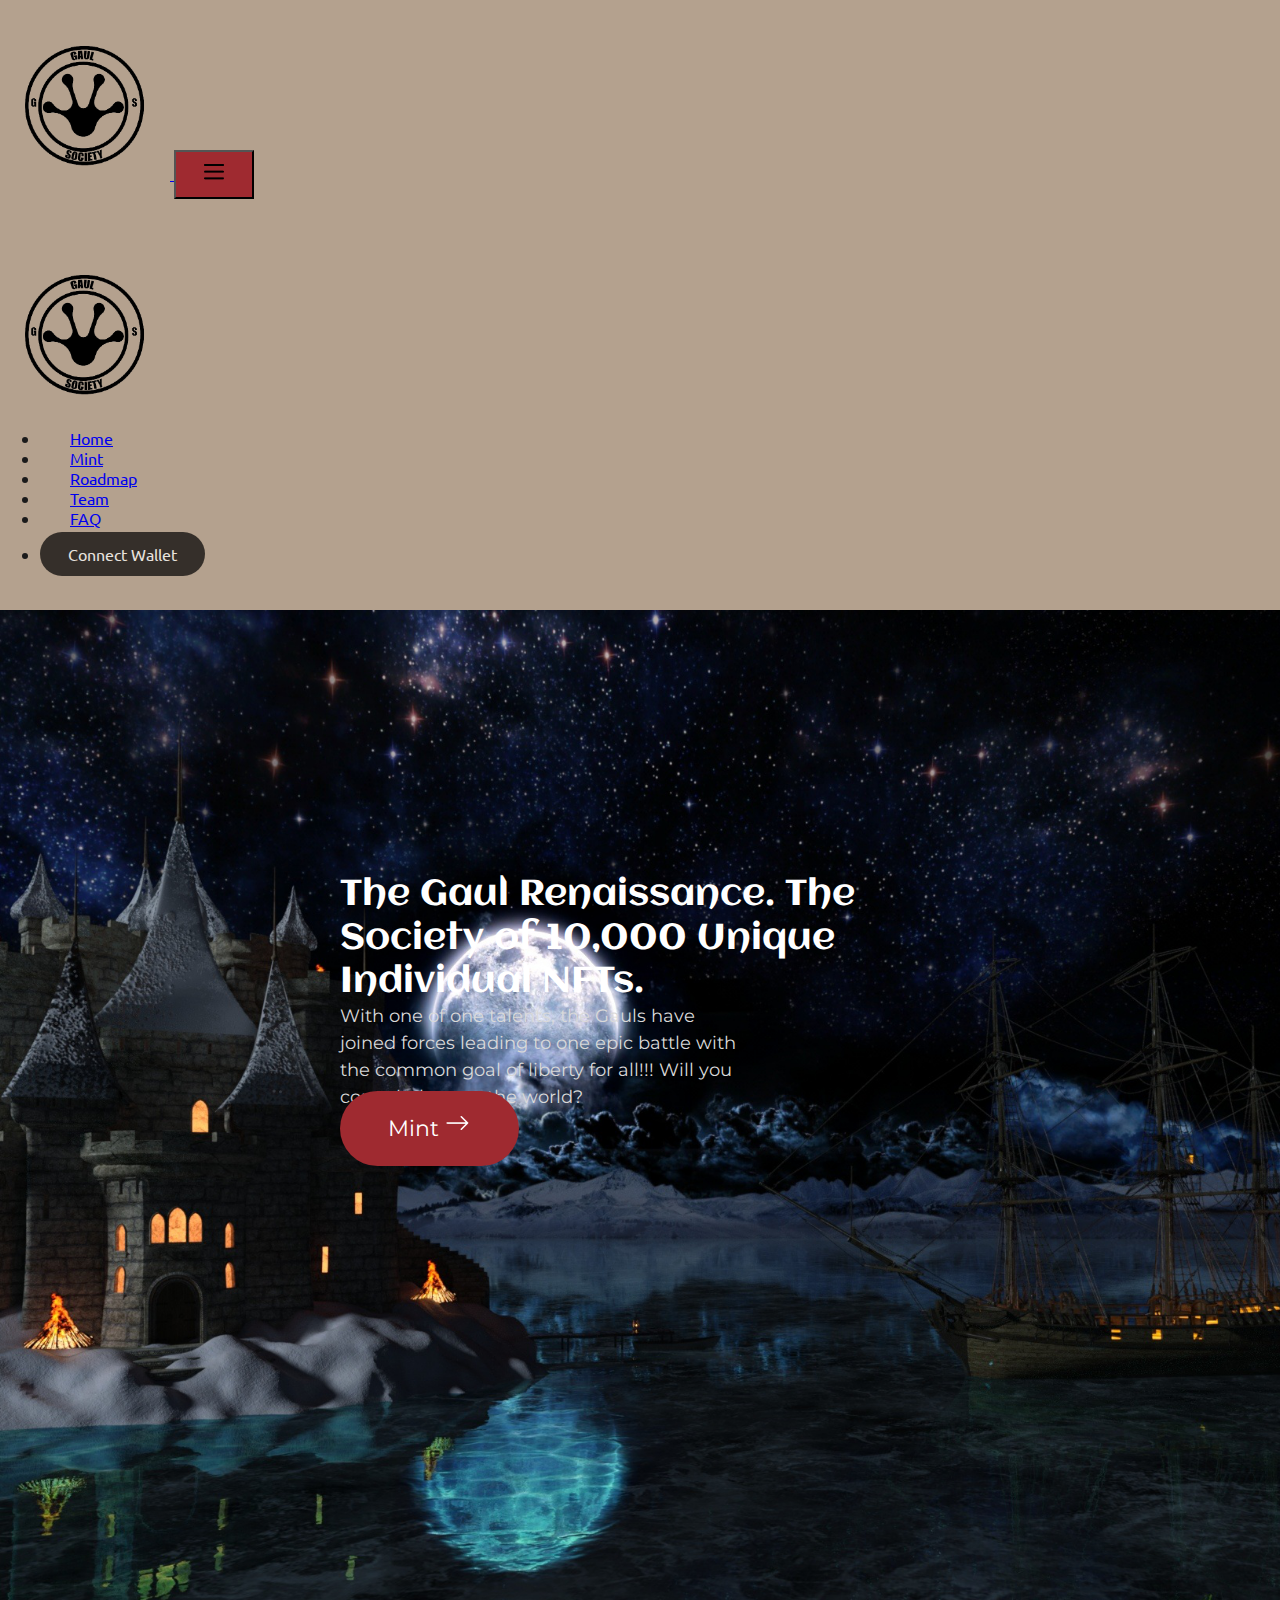
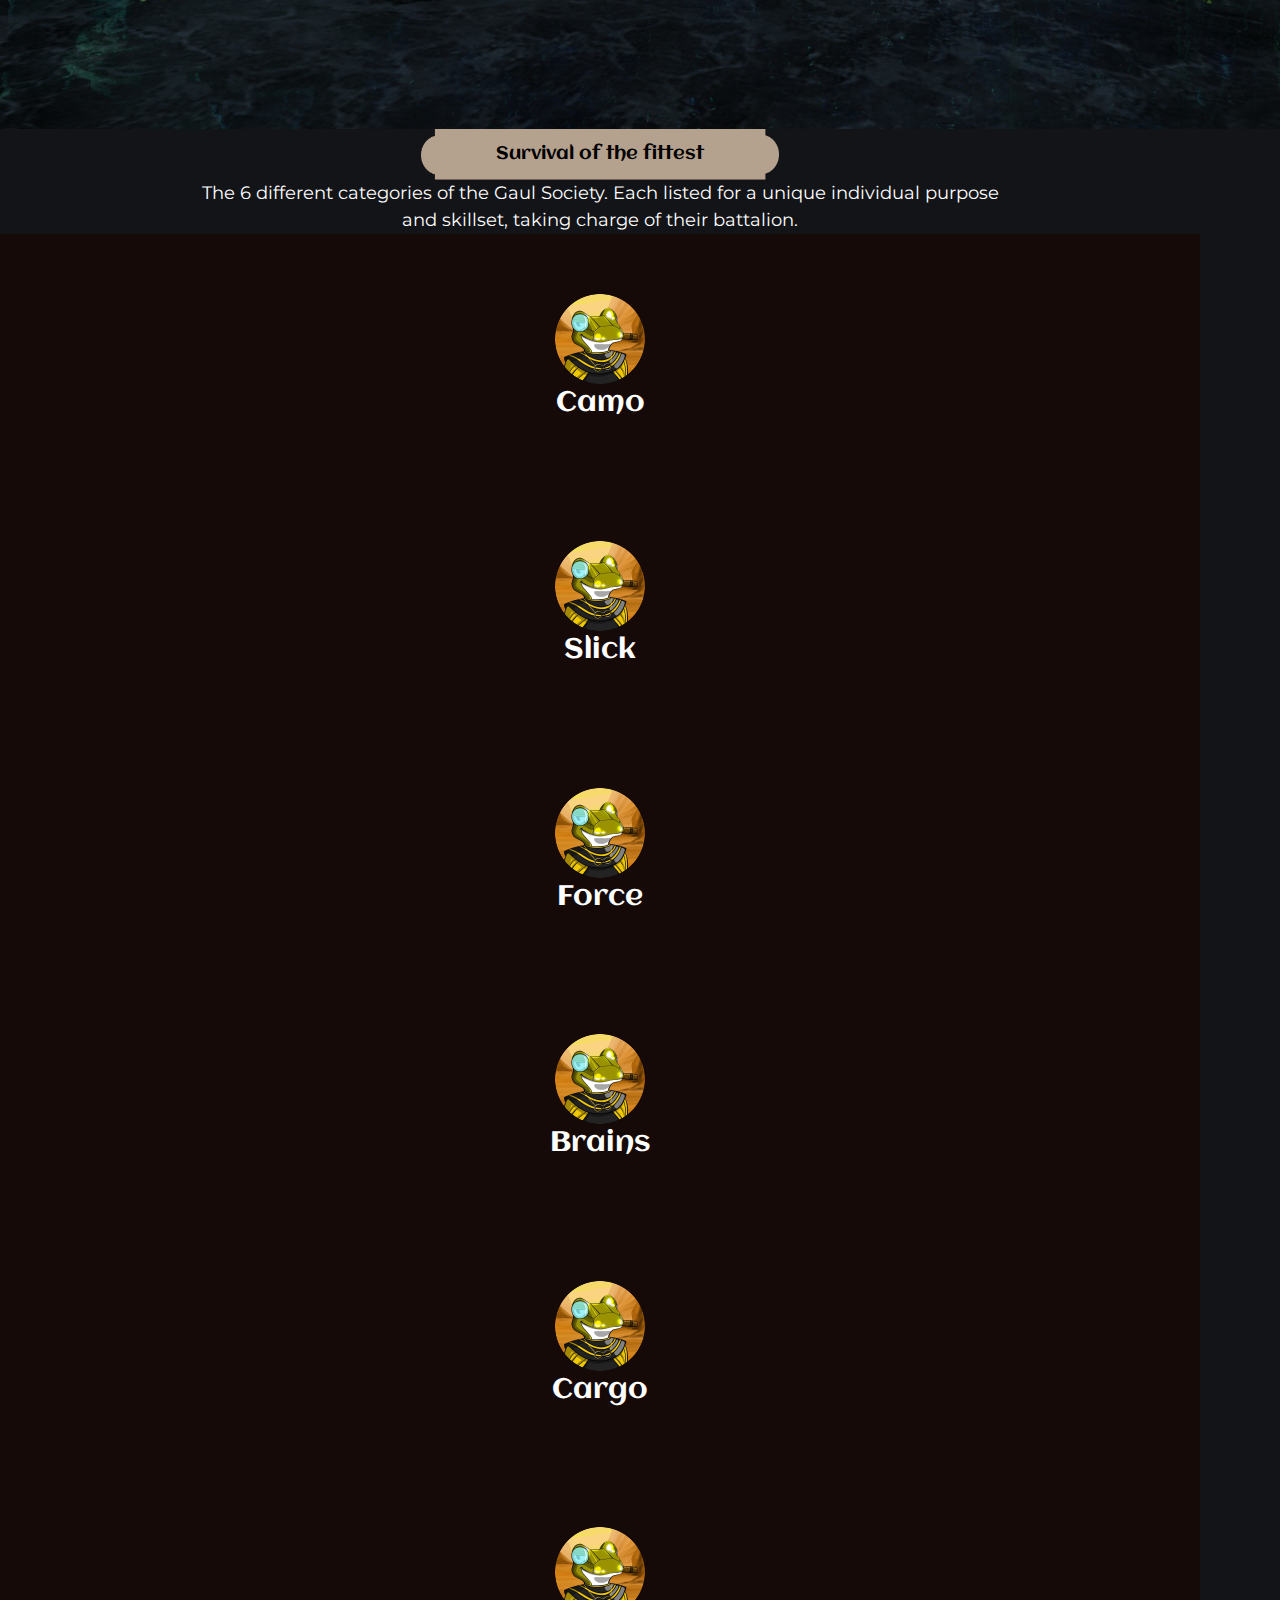
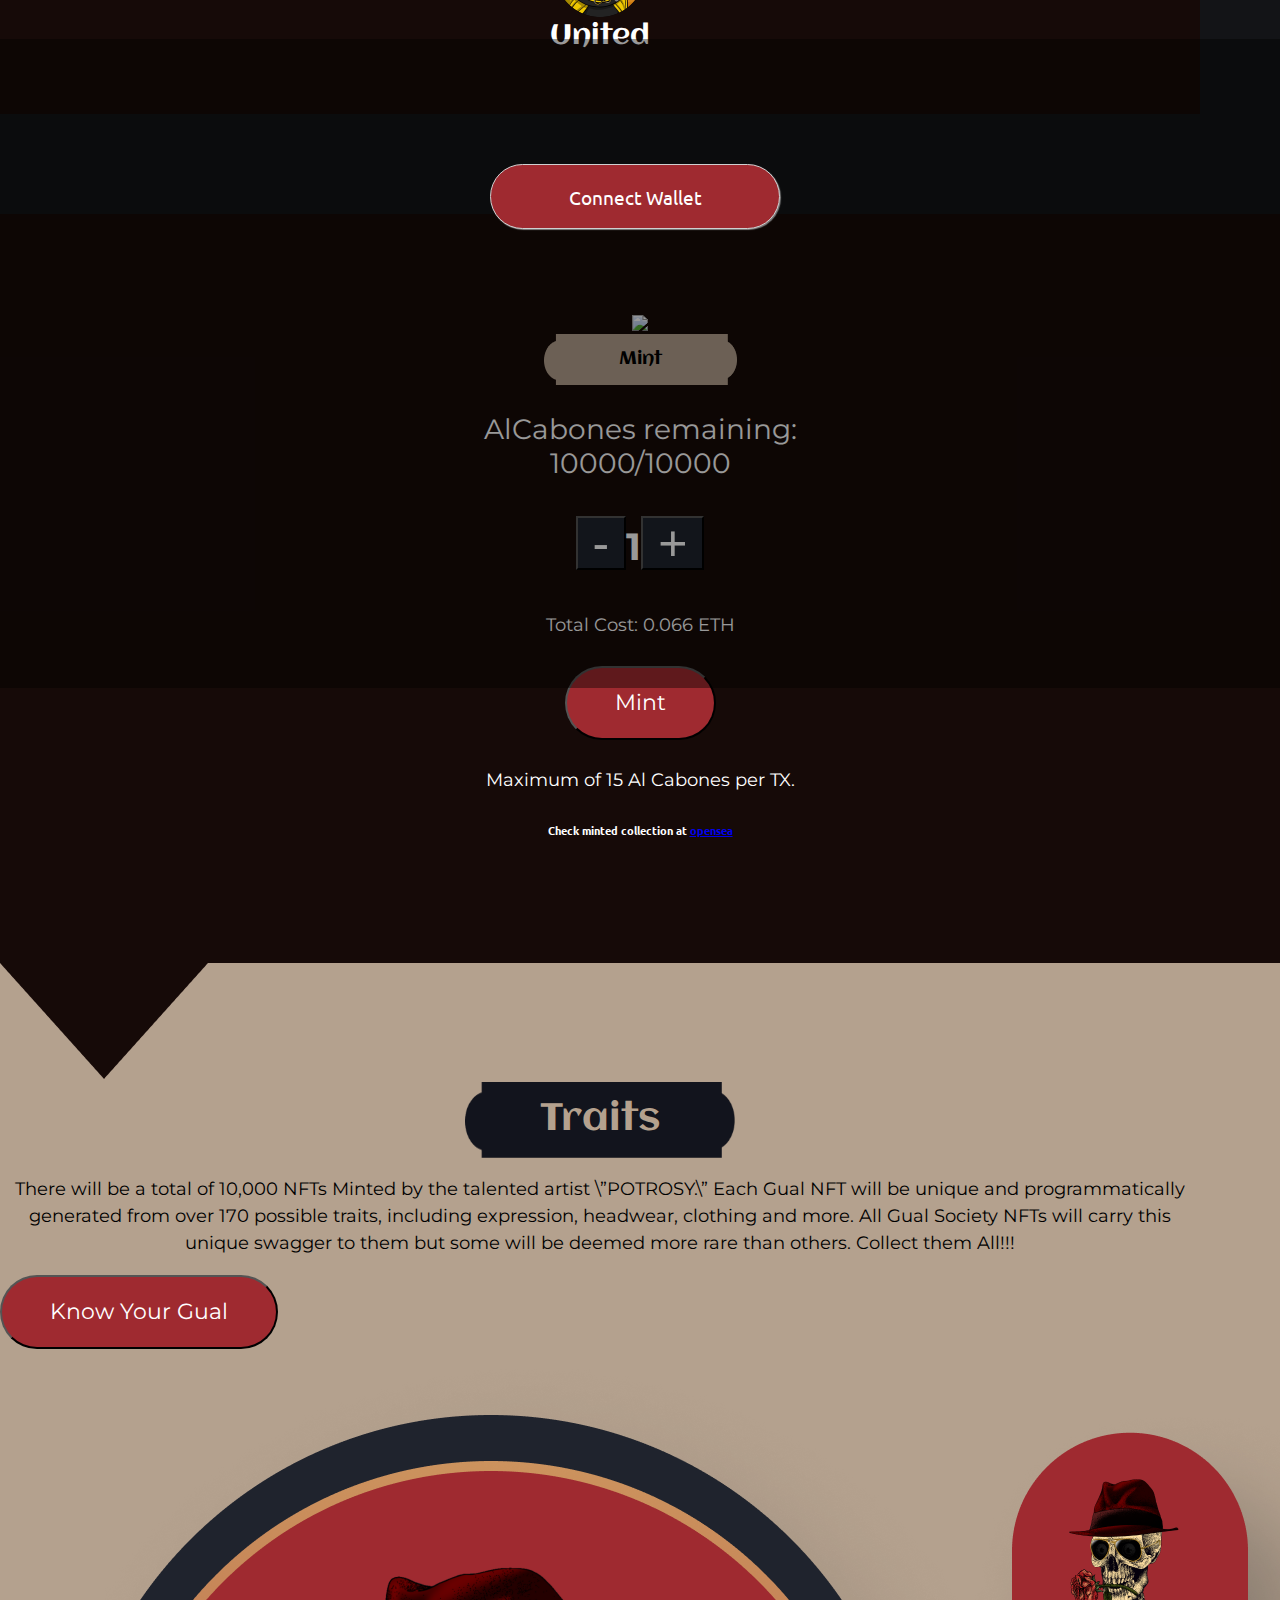
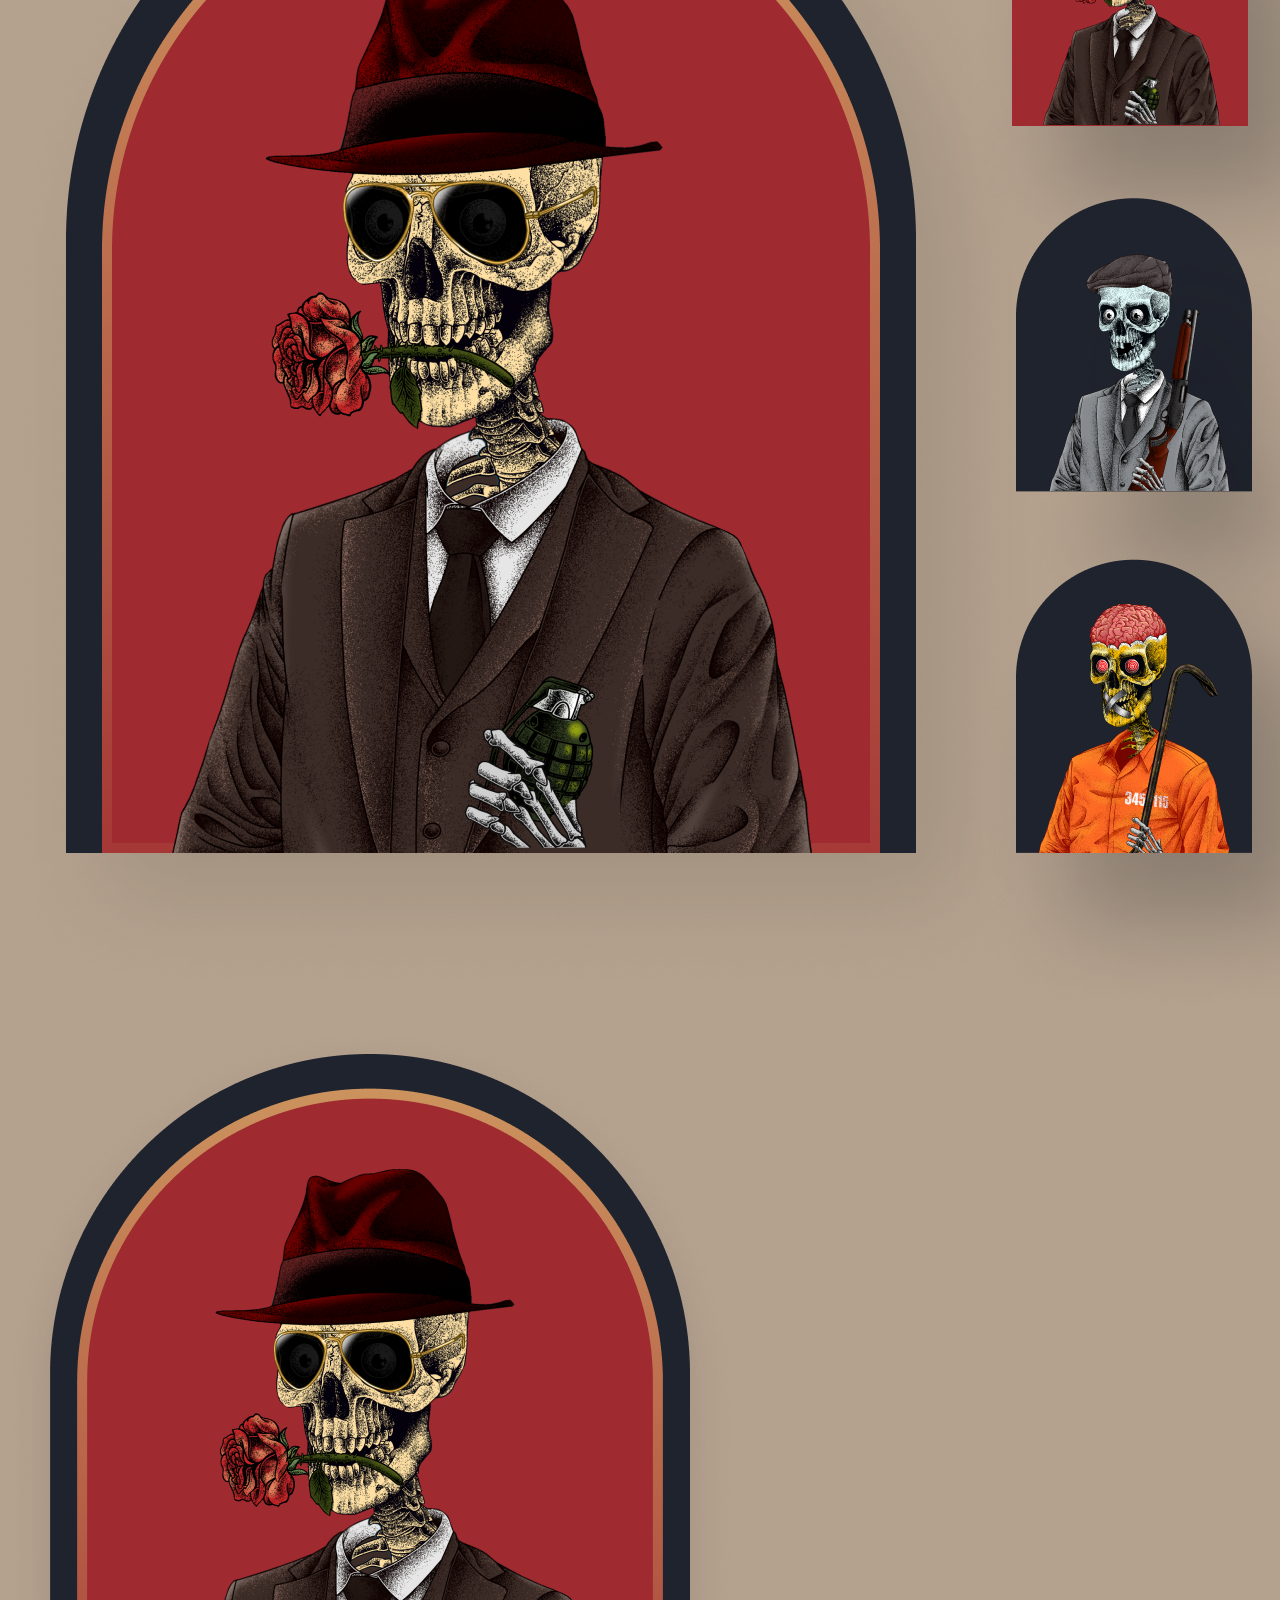
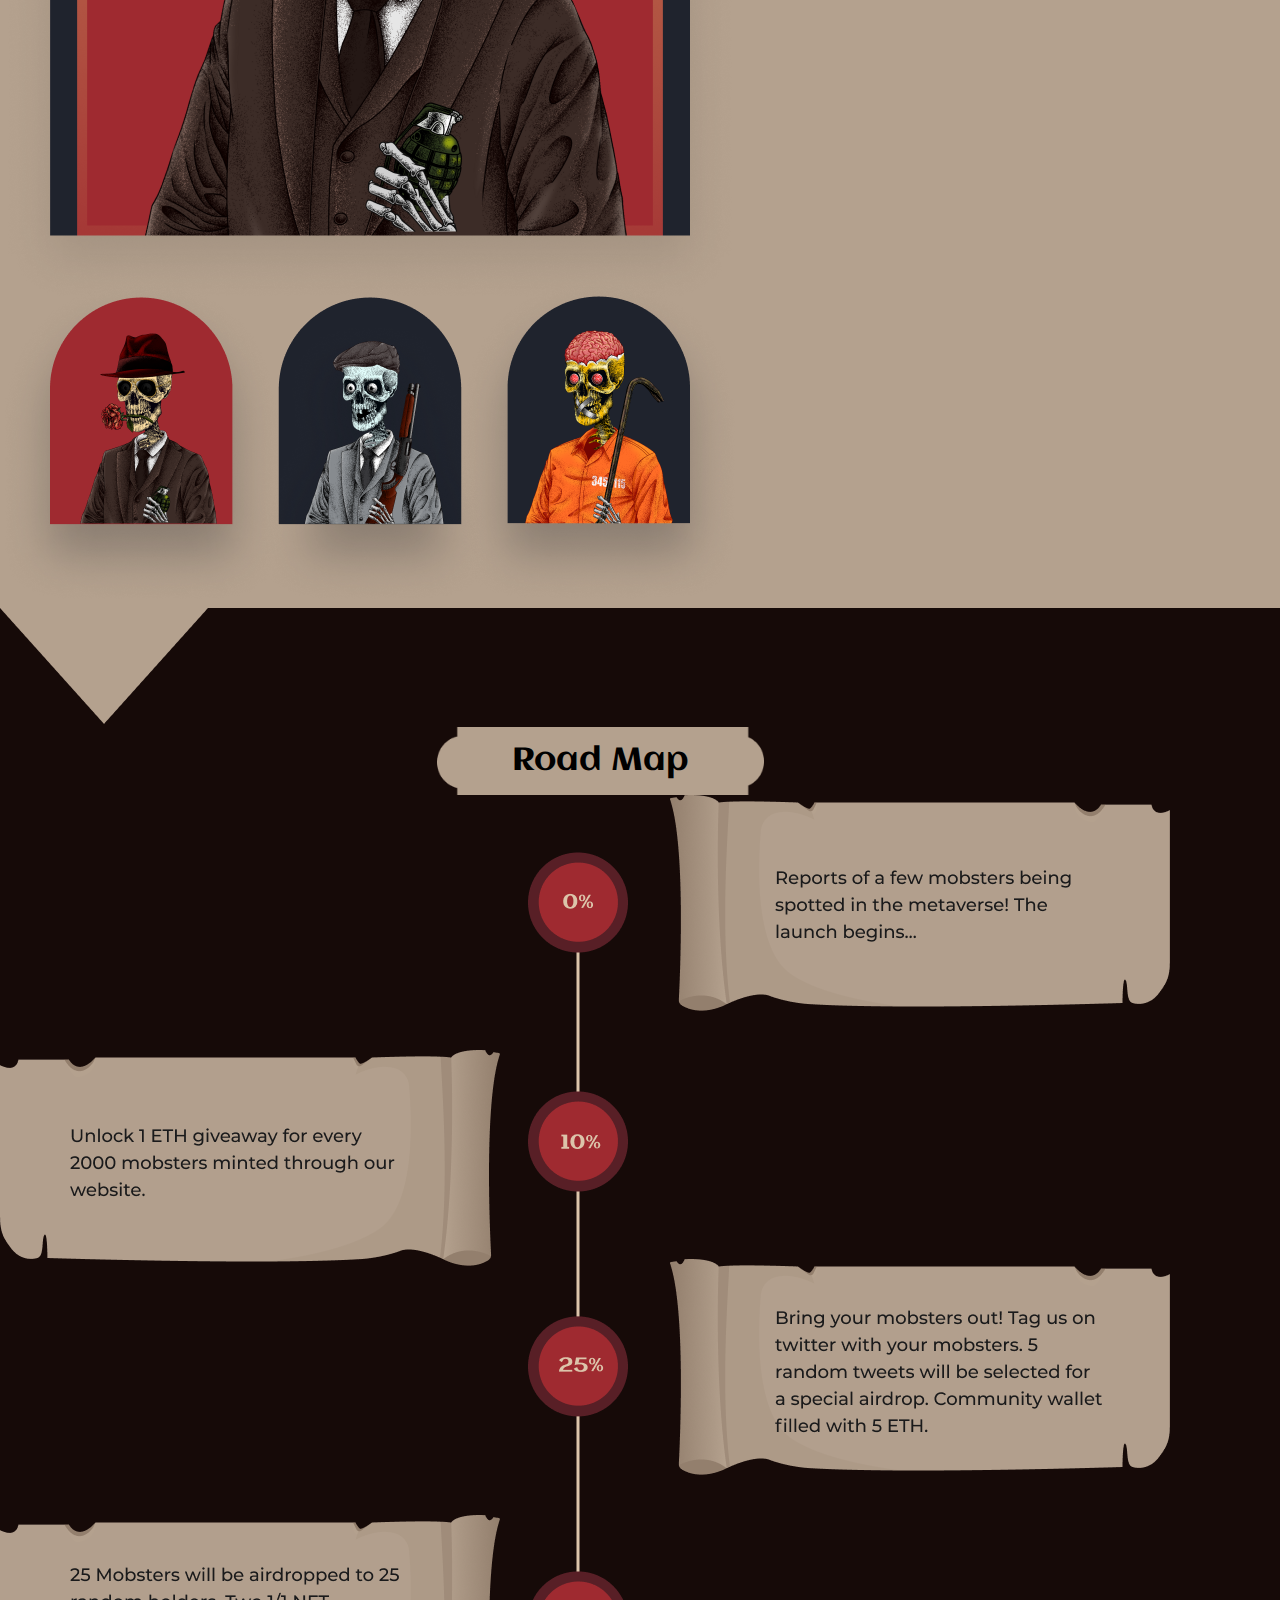
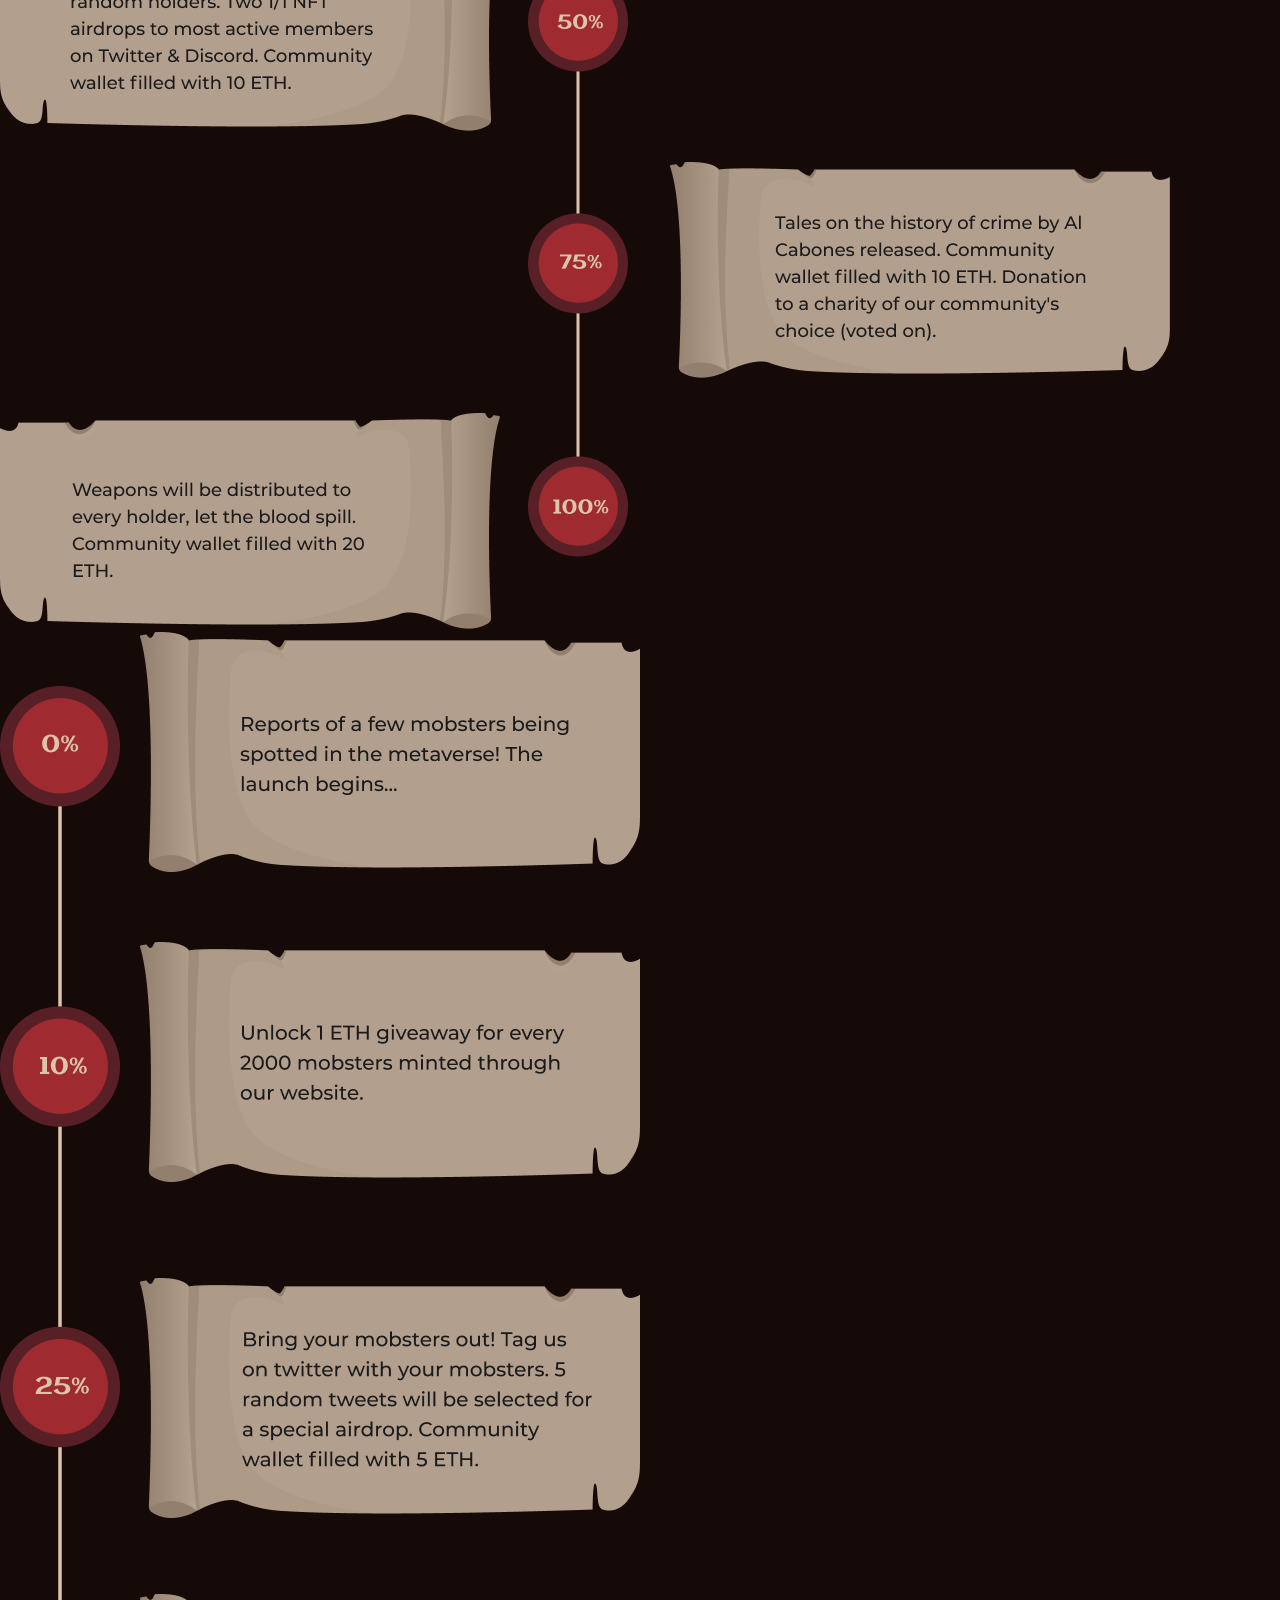
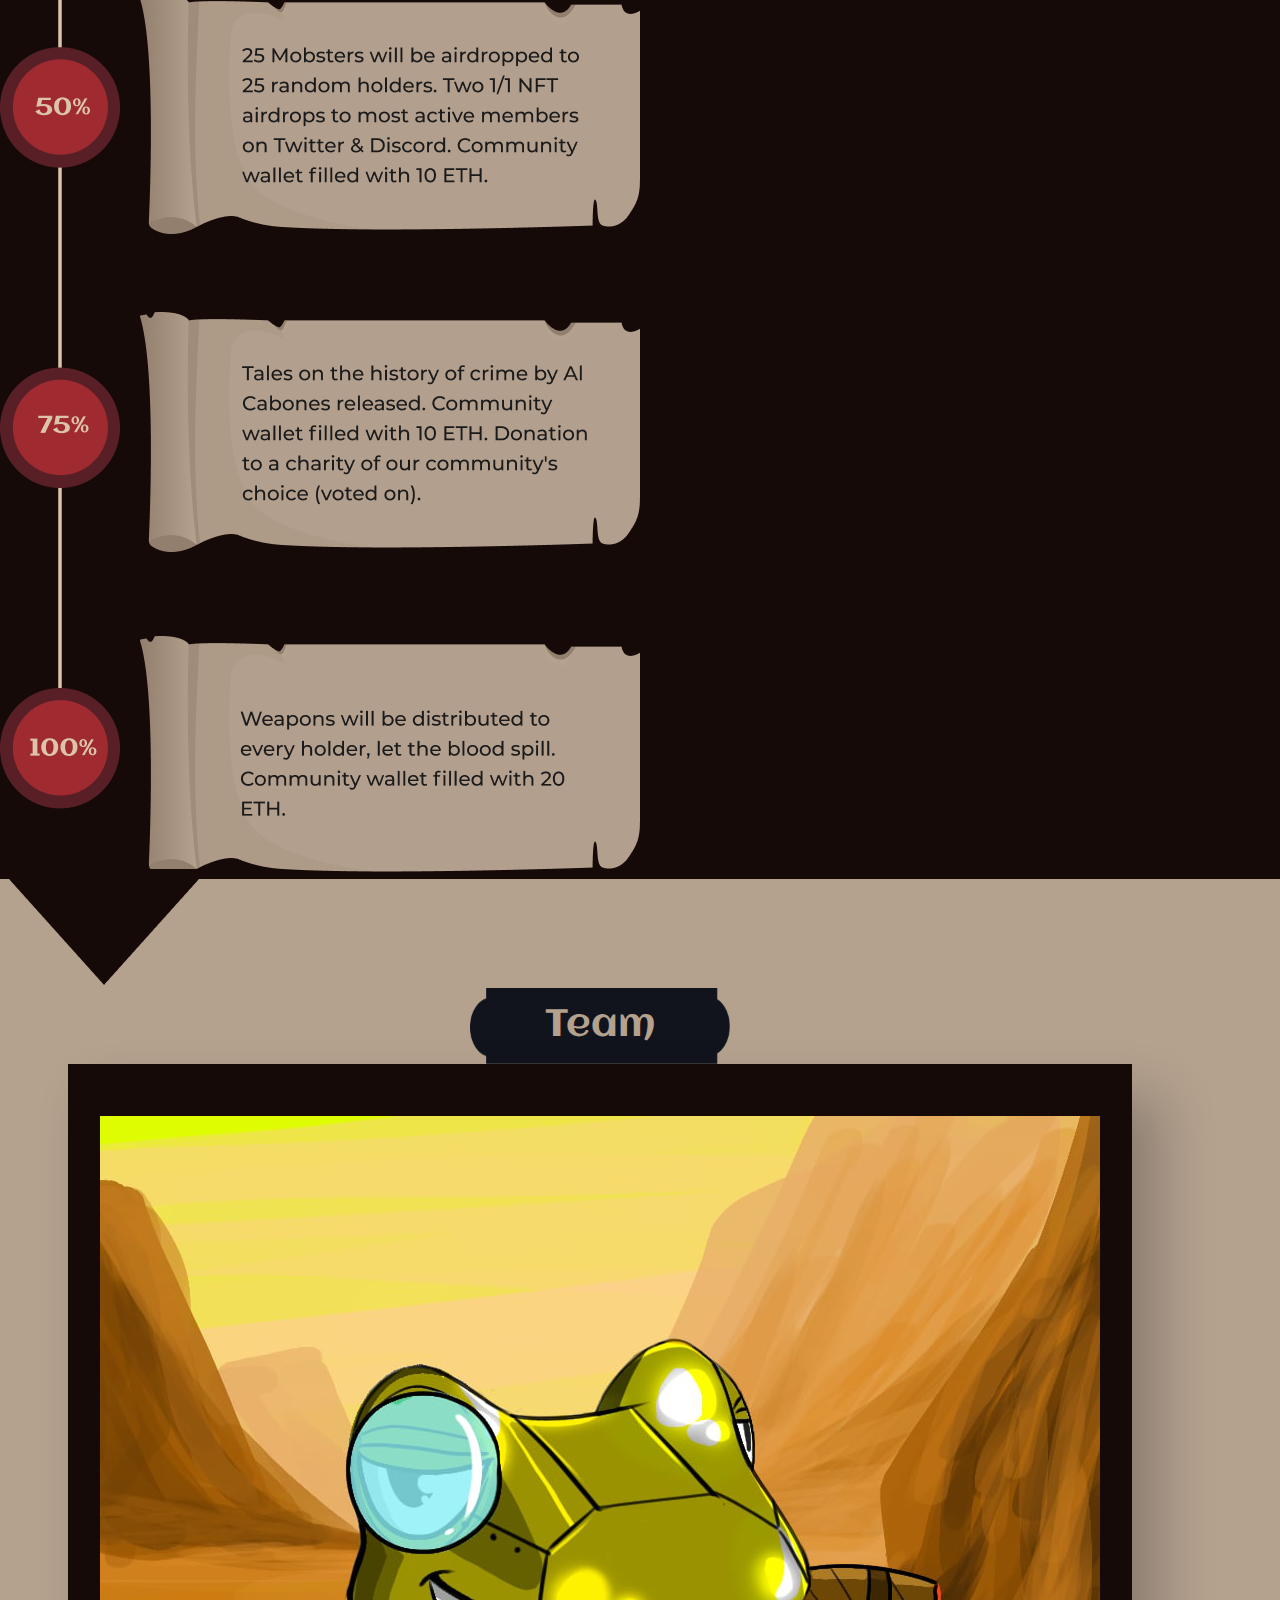
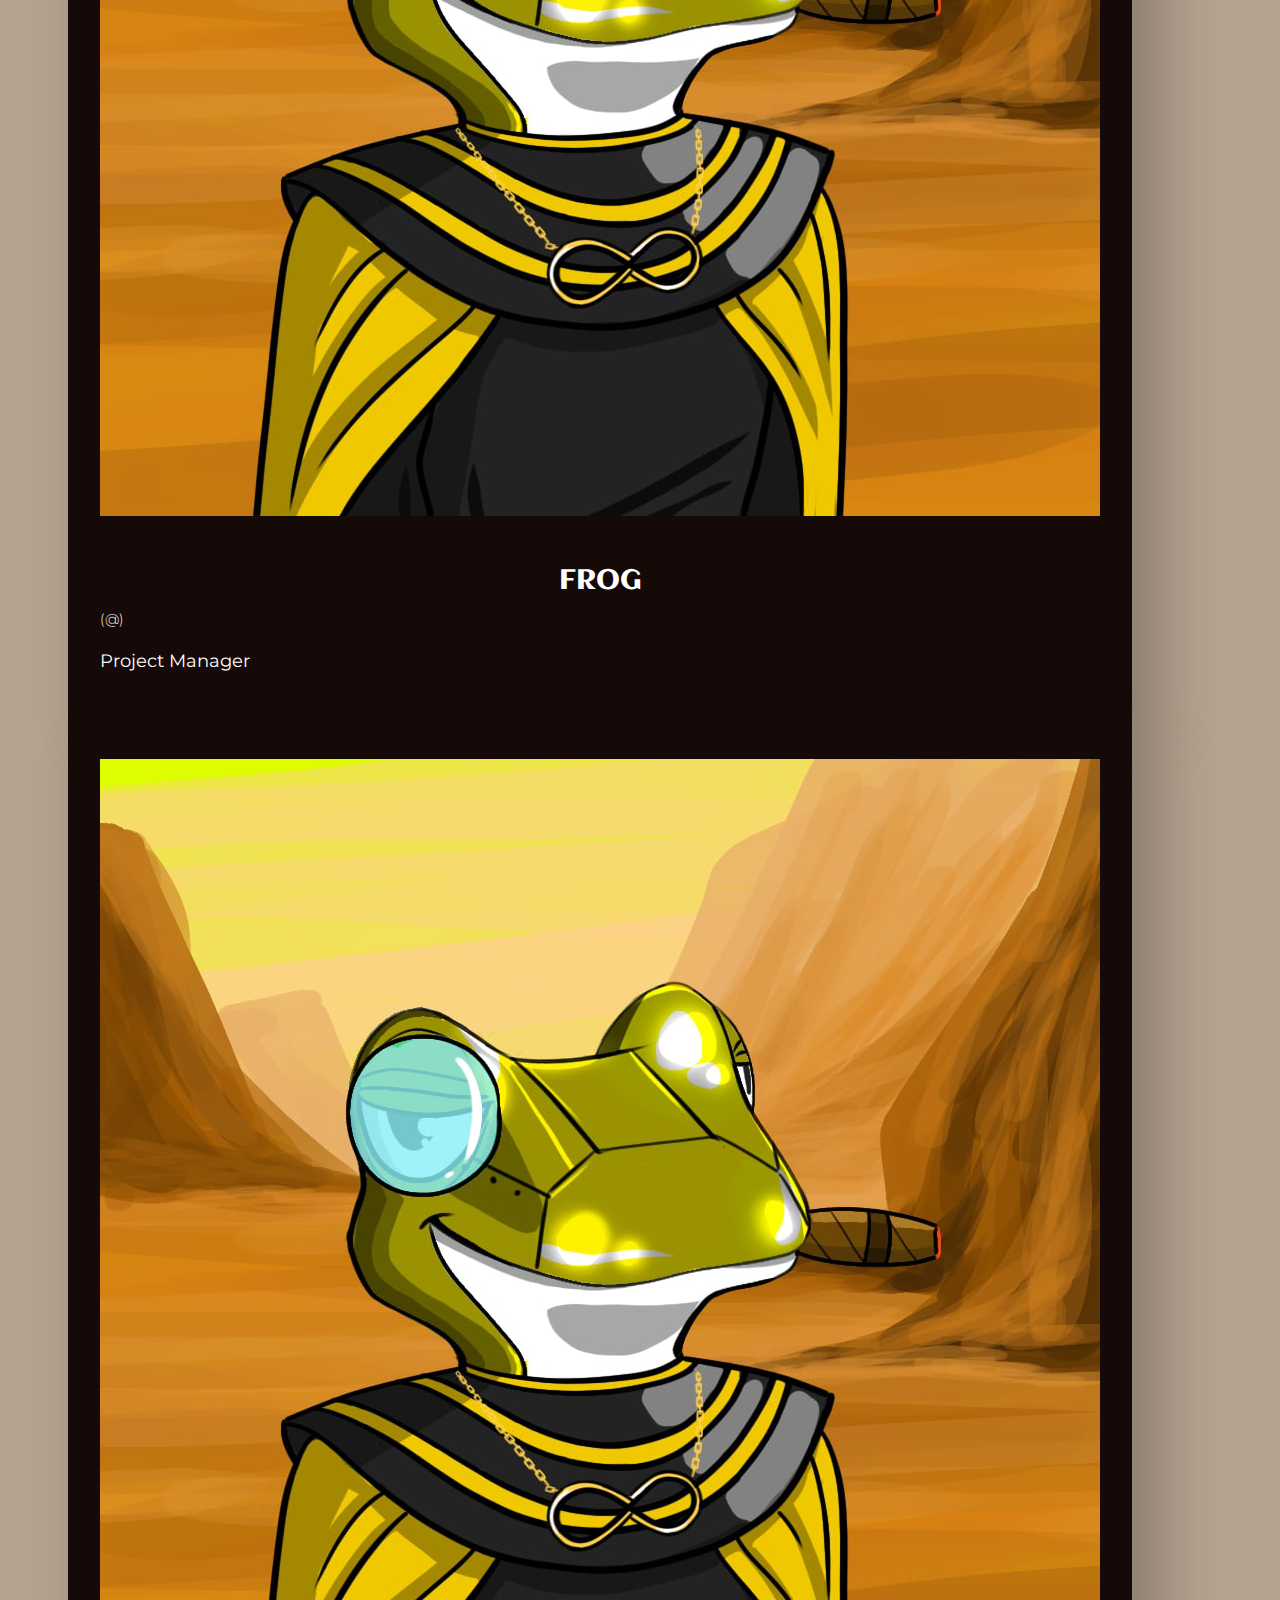
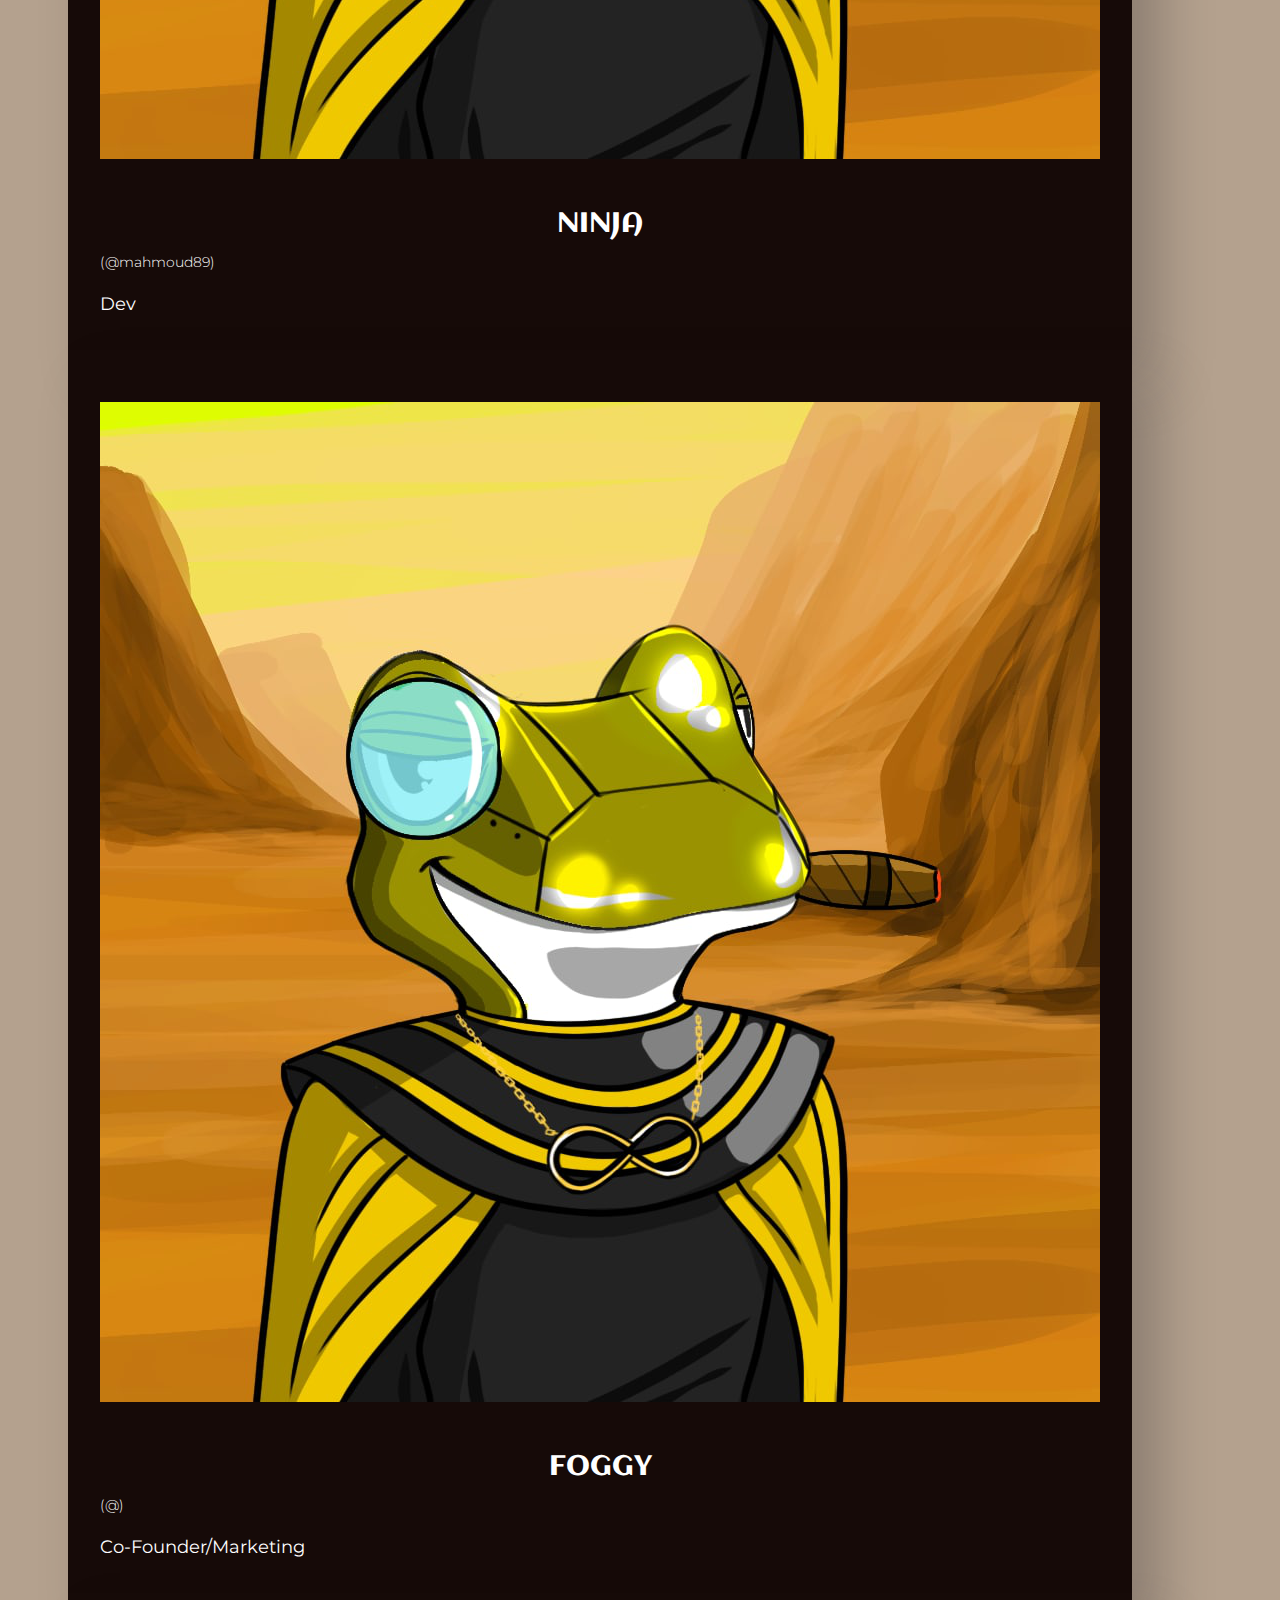
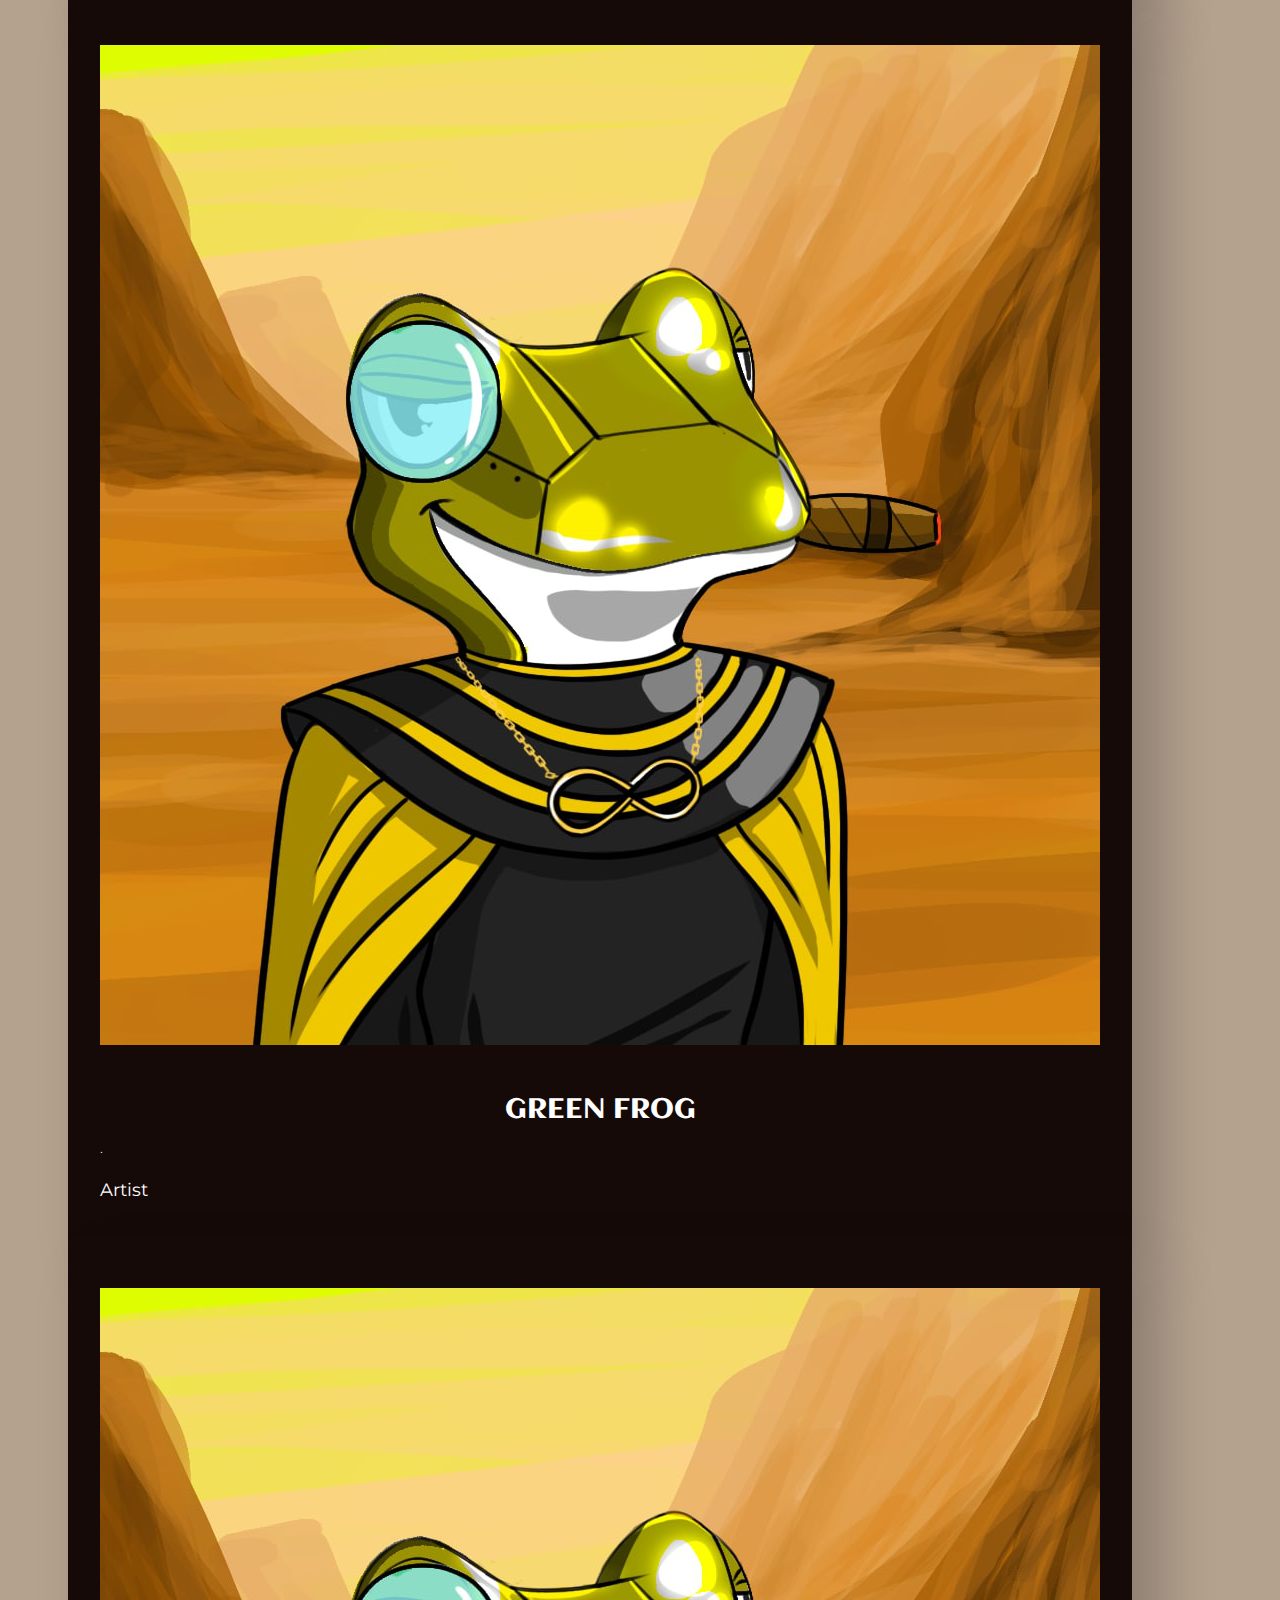
==== commit 169dc337: "Update index.html" ====
--- a/index.html
+++ b/index.html
@@ -136,7 +136,7 @@
             <div class="row">
                <div class="col-lg-5 text-center">
                   <h2 class="title-bg primary mb-5">Traits</h2>
-                  <p class="subtitle">THERE WILL BE A TOTAL OF 10,000 NFTs MINTED BY THE TALENTED ARTIST \"POTROSY.\" EACH GUAL NFT WILL BE UNIQUE AND PROGRAMMATICALLY GENERATED FROM OBER 170 POSSIBLE TRAITS, INCLUDING EXPRESSION, HEADWEAR, CLOTHING AND MORE. ALL GAUL SOCIETY NFTS WILL CARRY THIS UNQIUE SWAGGER TO THEM BUT SOME WILL BE DEEMED MORE RARE THAN OTHERS. COLLECT THEM ALL!!!</p>
+                  <p class="subtitle">There will be a total of 10,000 NFTs Minted by the talented artist \”POTROSY.\” Each Gual NFT will be unique and programmatically generated from over 170 possible traits, including expression, headwear, clothing and more. All Gual Society NFTs will carry this unique swagger to them but some will be deemed more rare than others. Collect them All!!!</p>
                   <a href="#mint-section"><button class="btn btn-red">Know Your Gual</button></a>
                </div>
                <div class="col-lg-7"><img src="assets/img/pic/traits.png" class="w-100 d-none d-lg-block"> <img src="assets/img/pic/traits-mobile.png" class="w-100 d-block d-lg-none"></div>
@@ -379,4 +379,4 @@
          // ]]>
       </script>
    </body>
-</html>+</html>
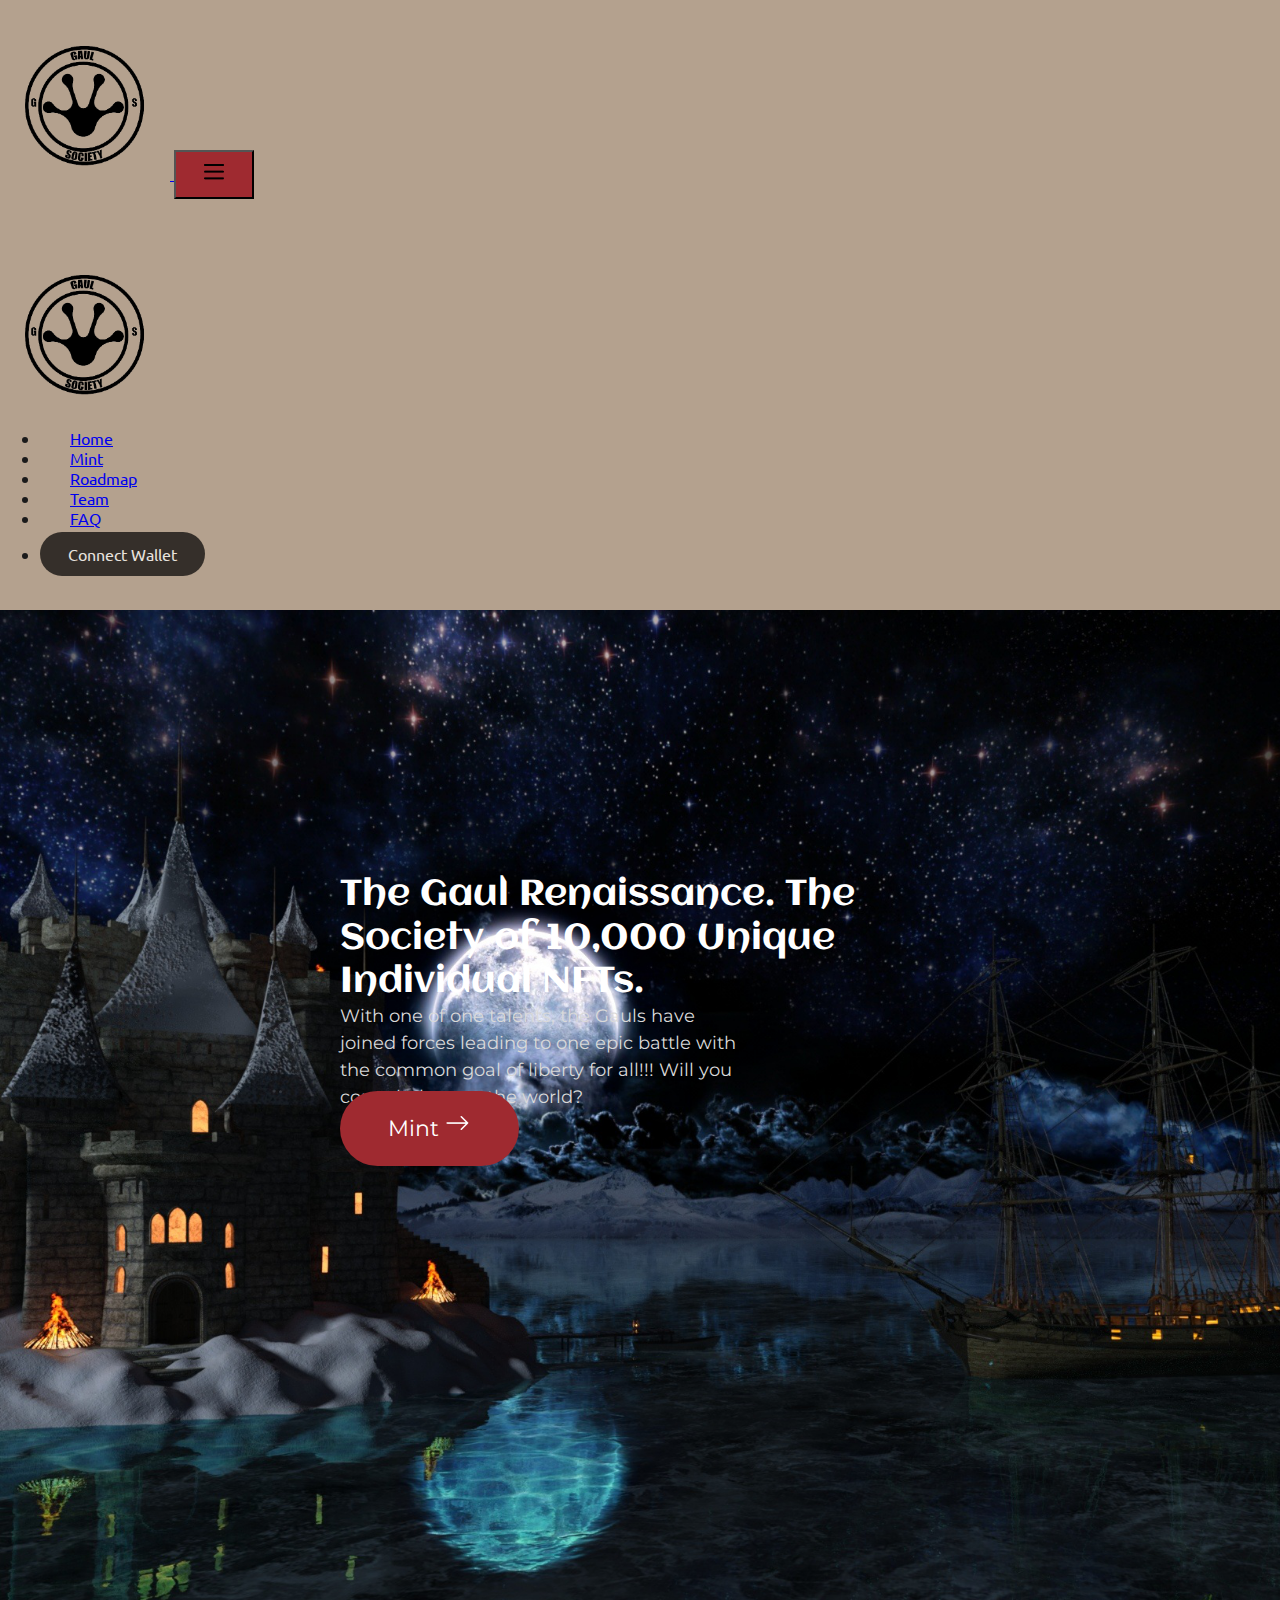
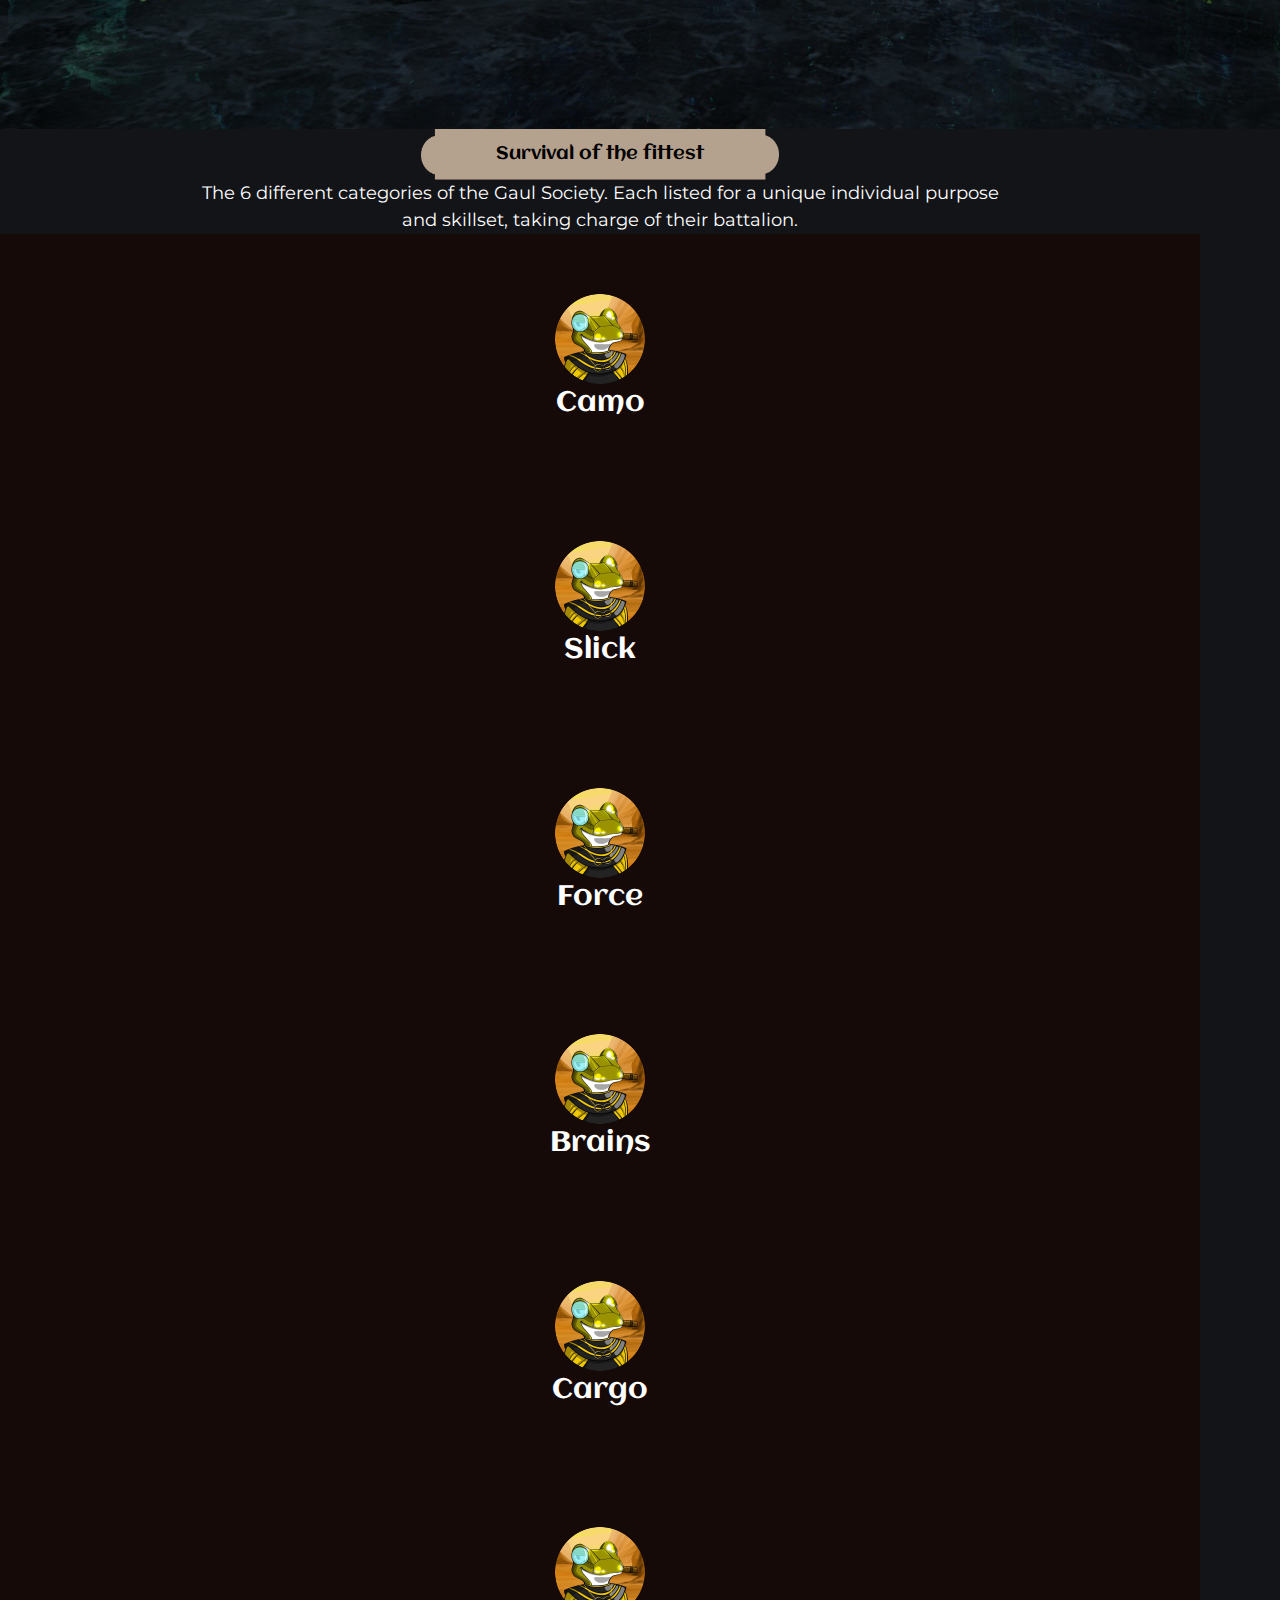
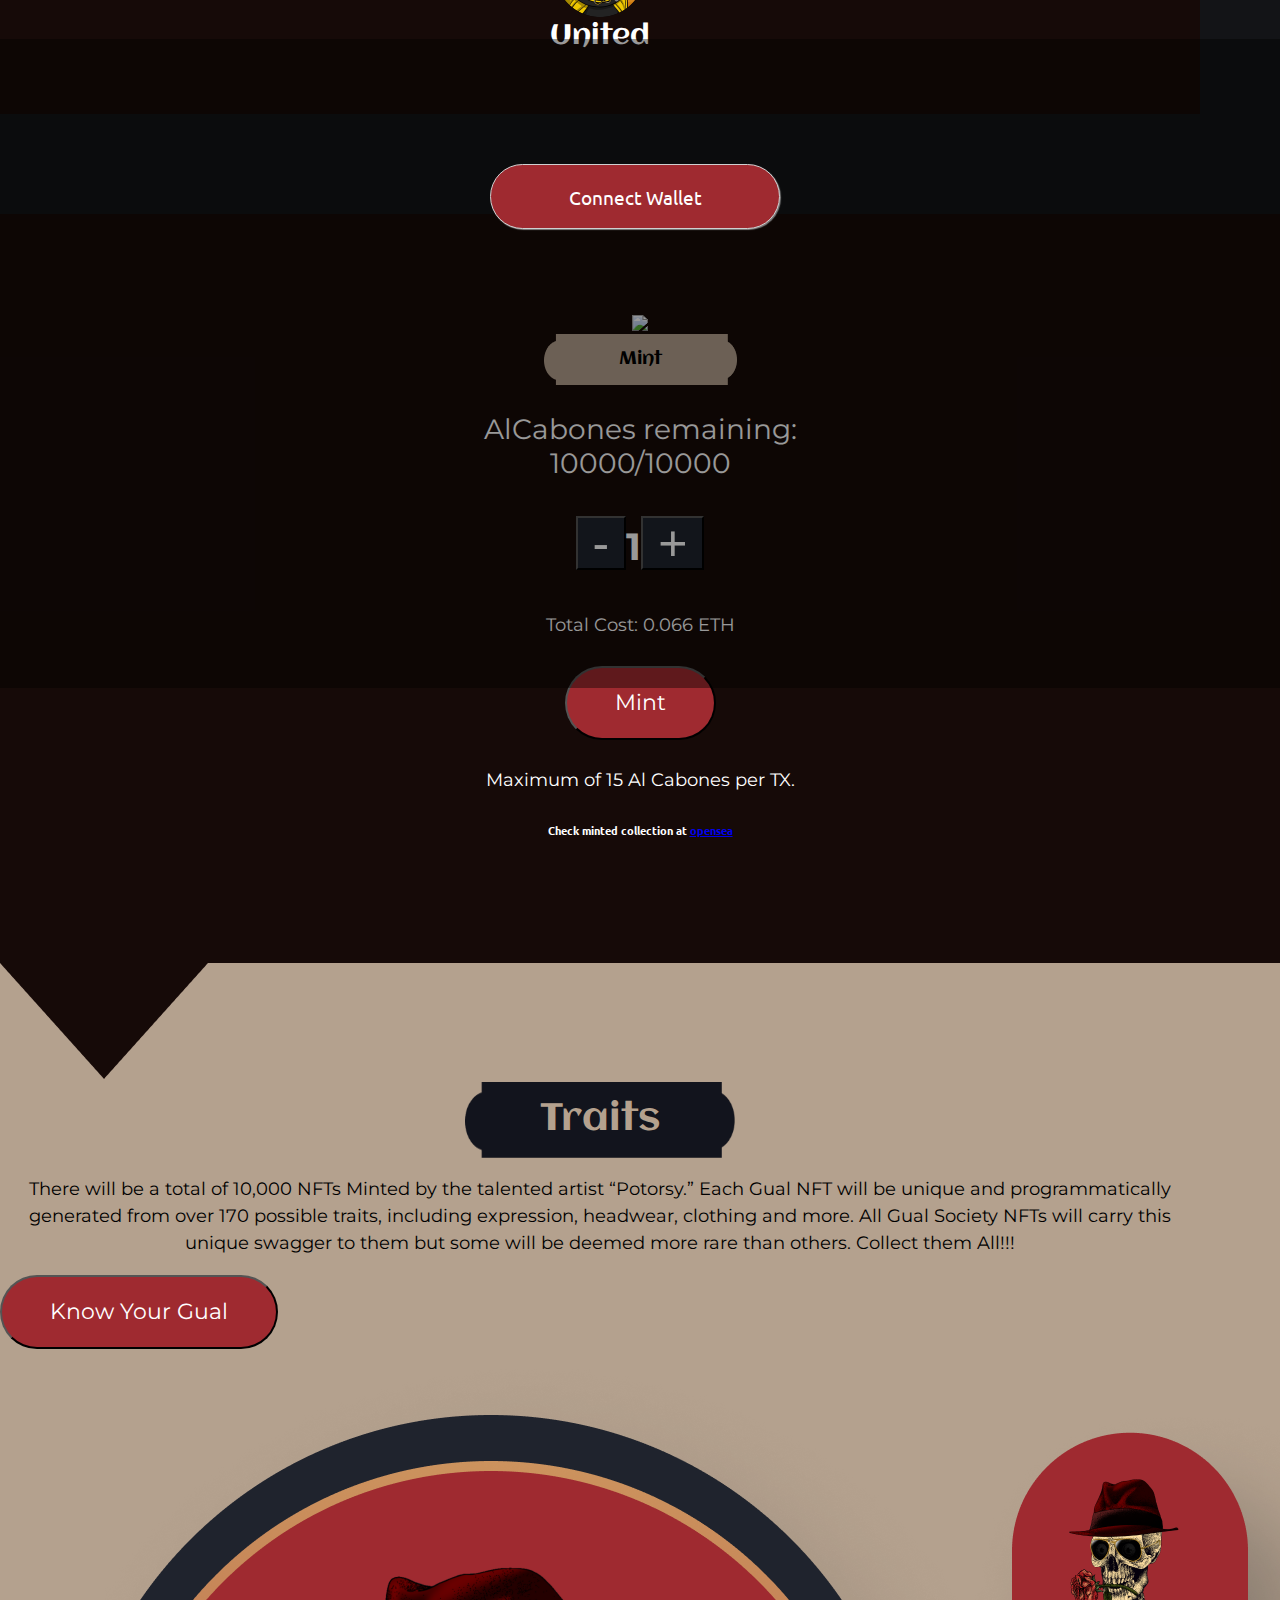
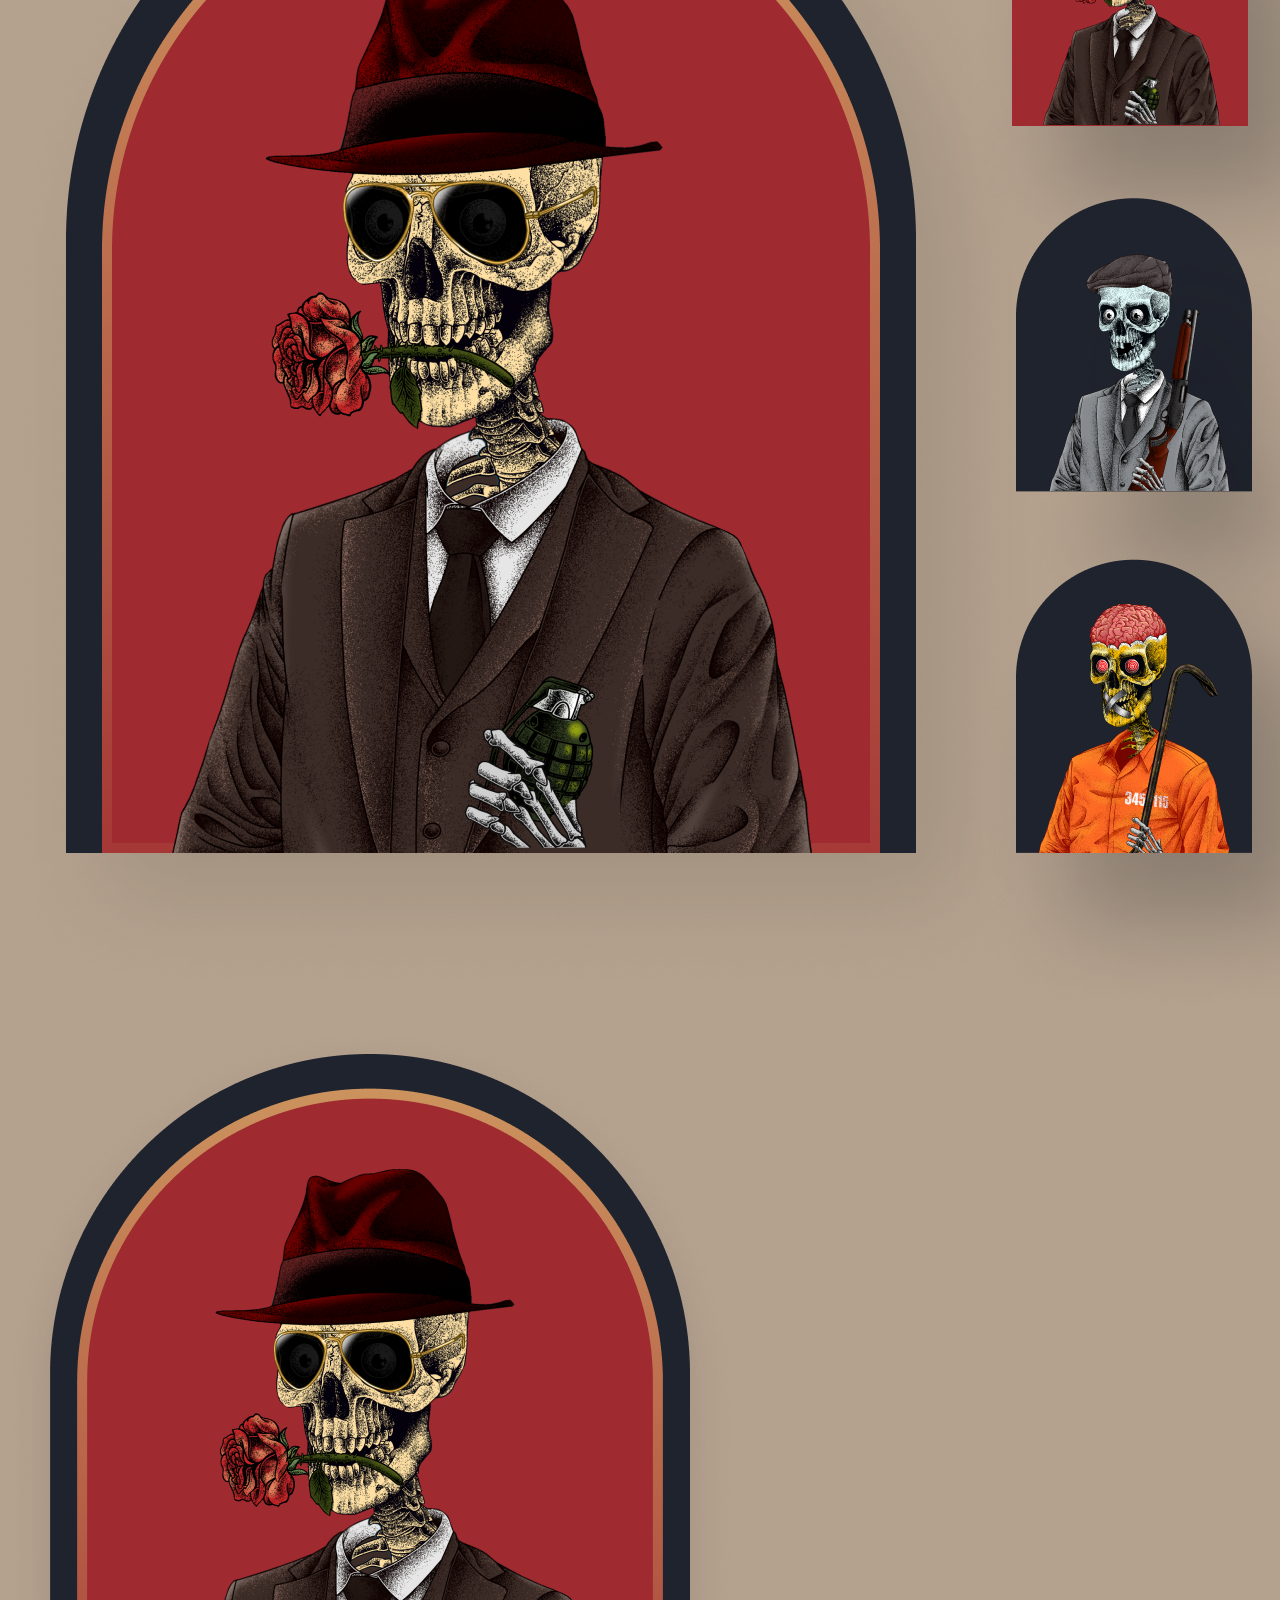
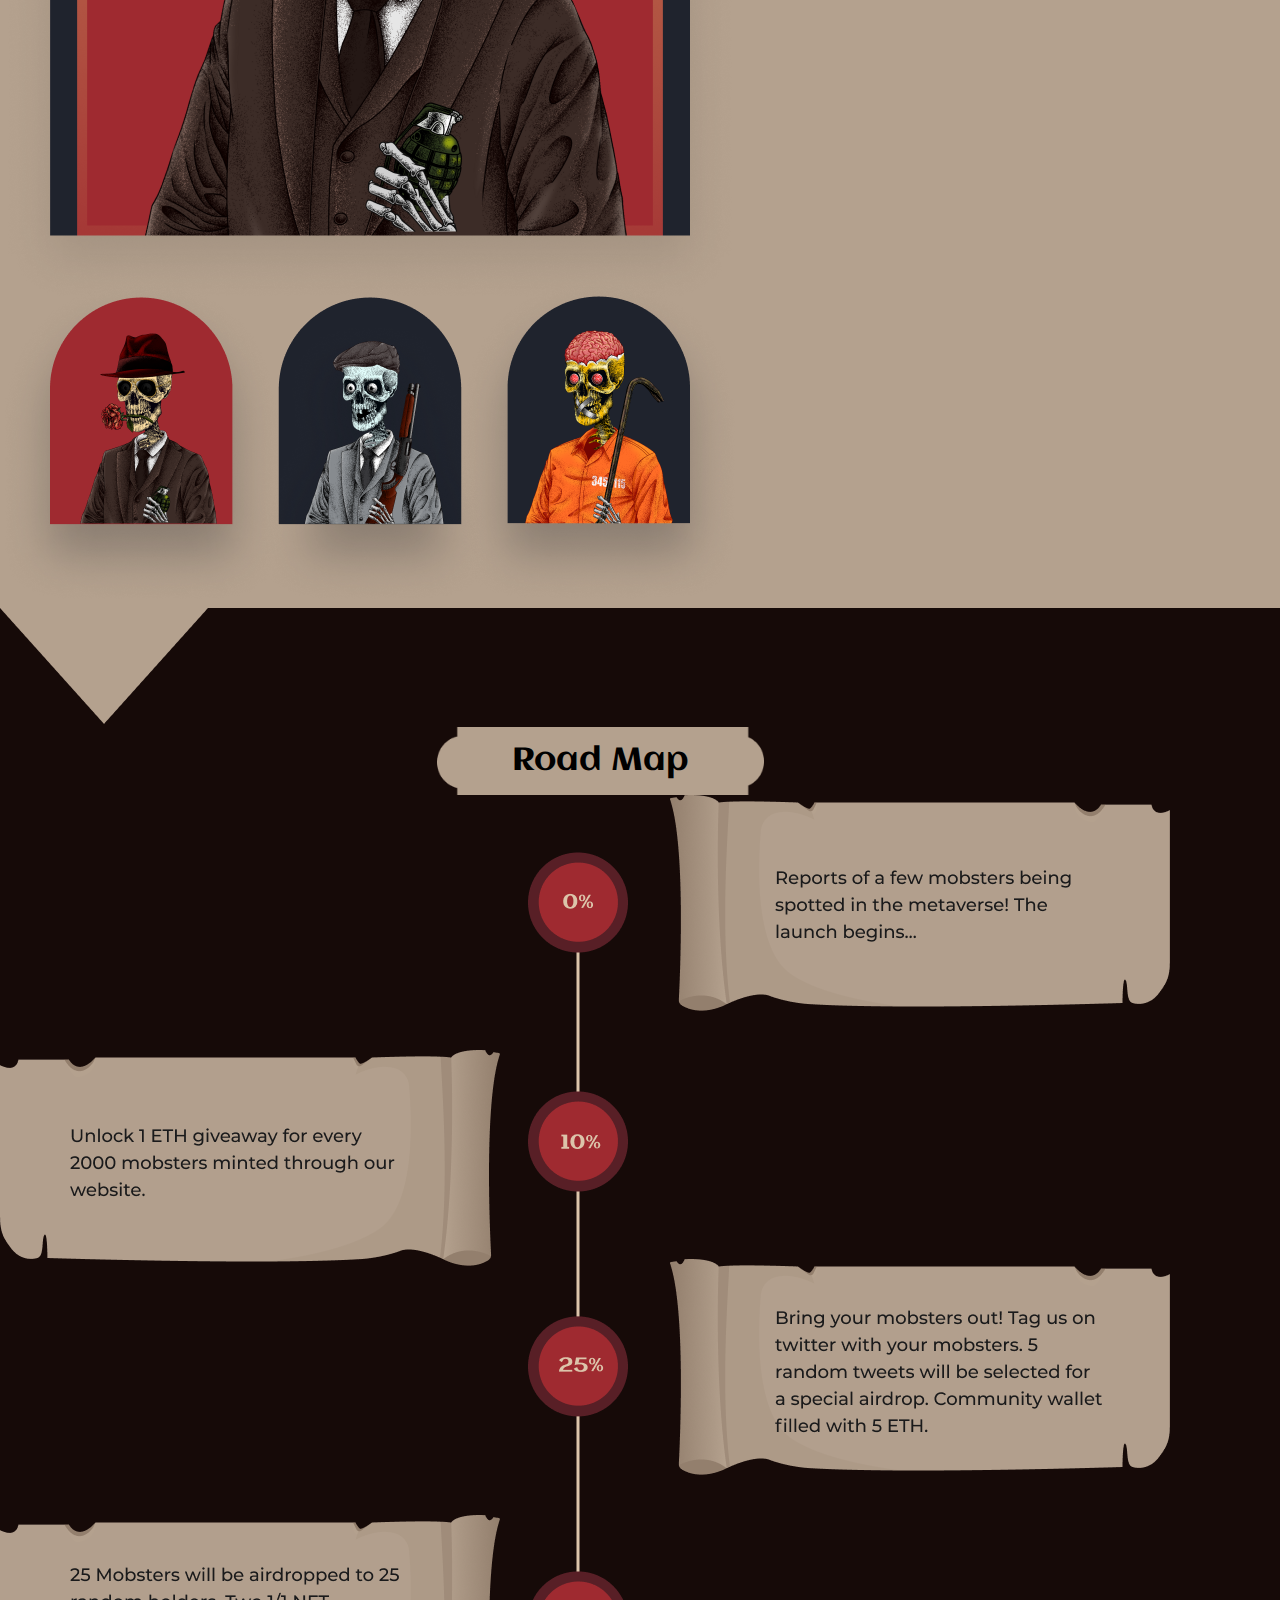
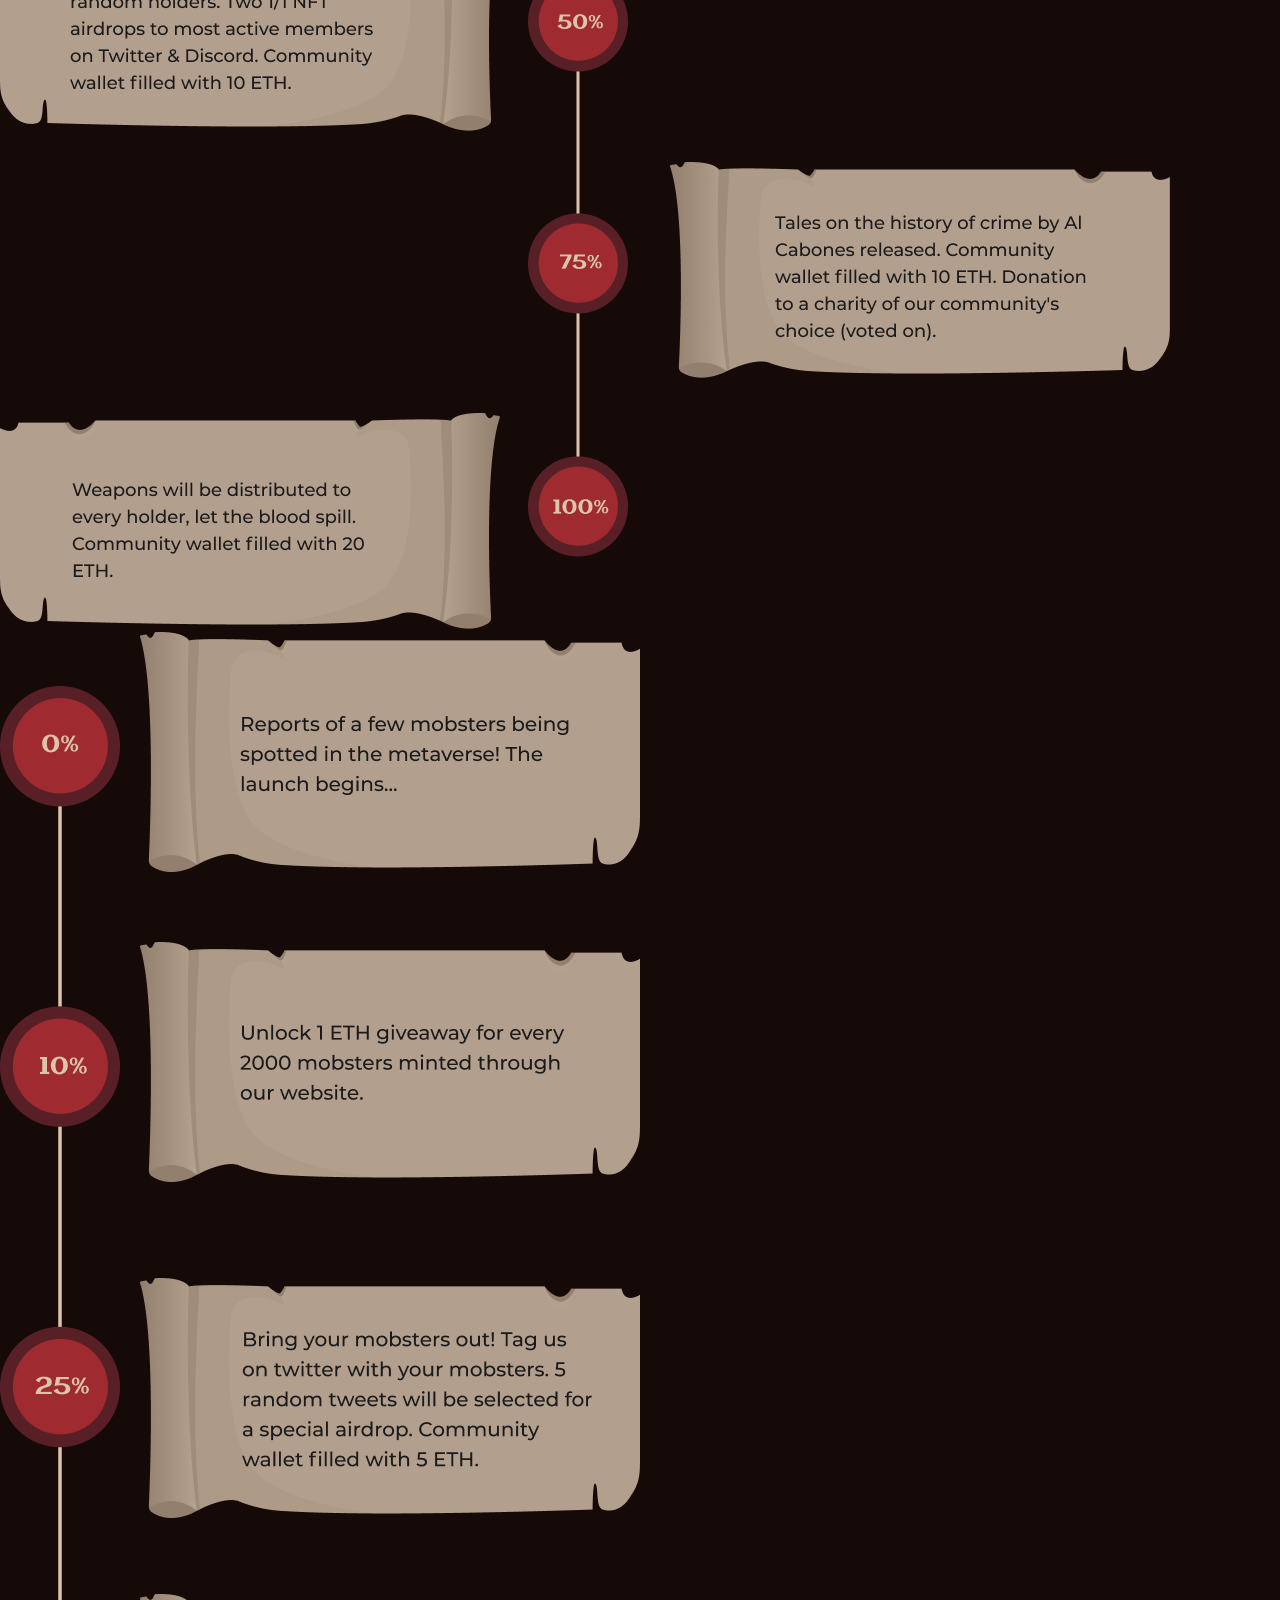
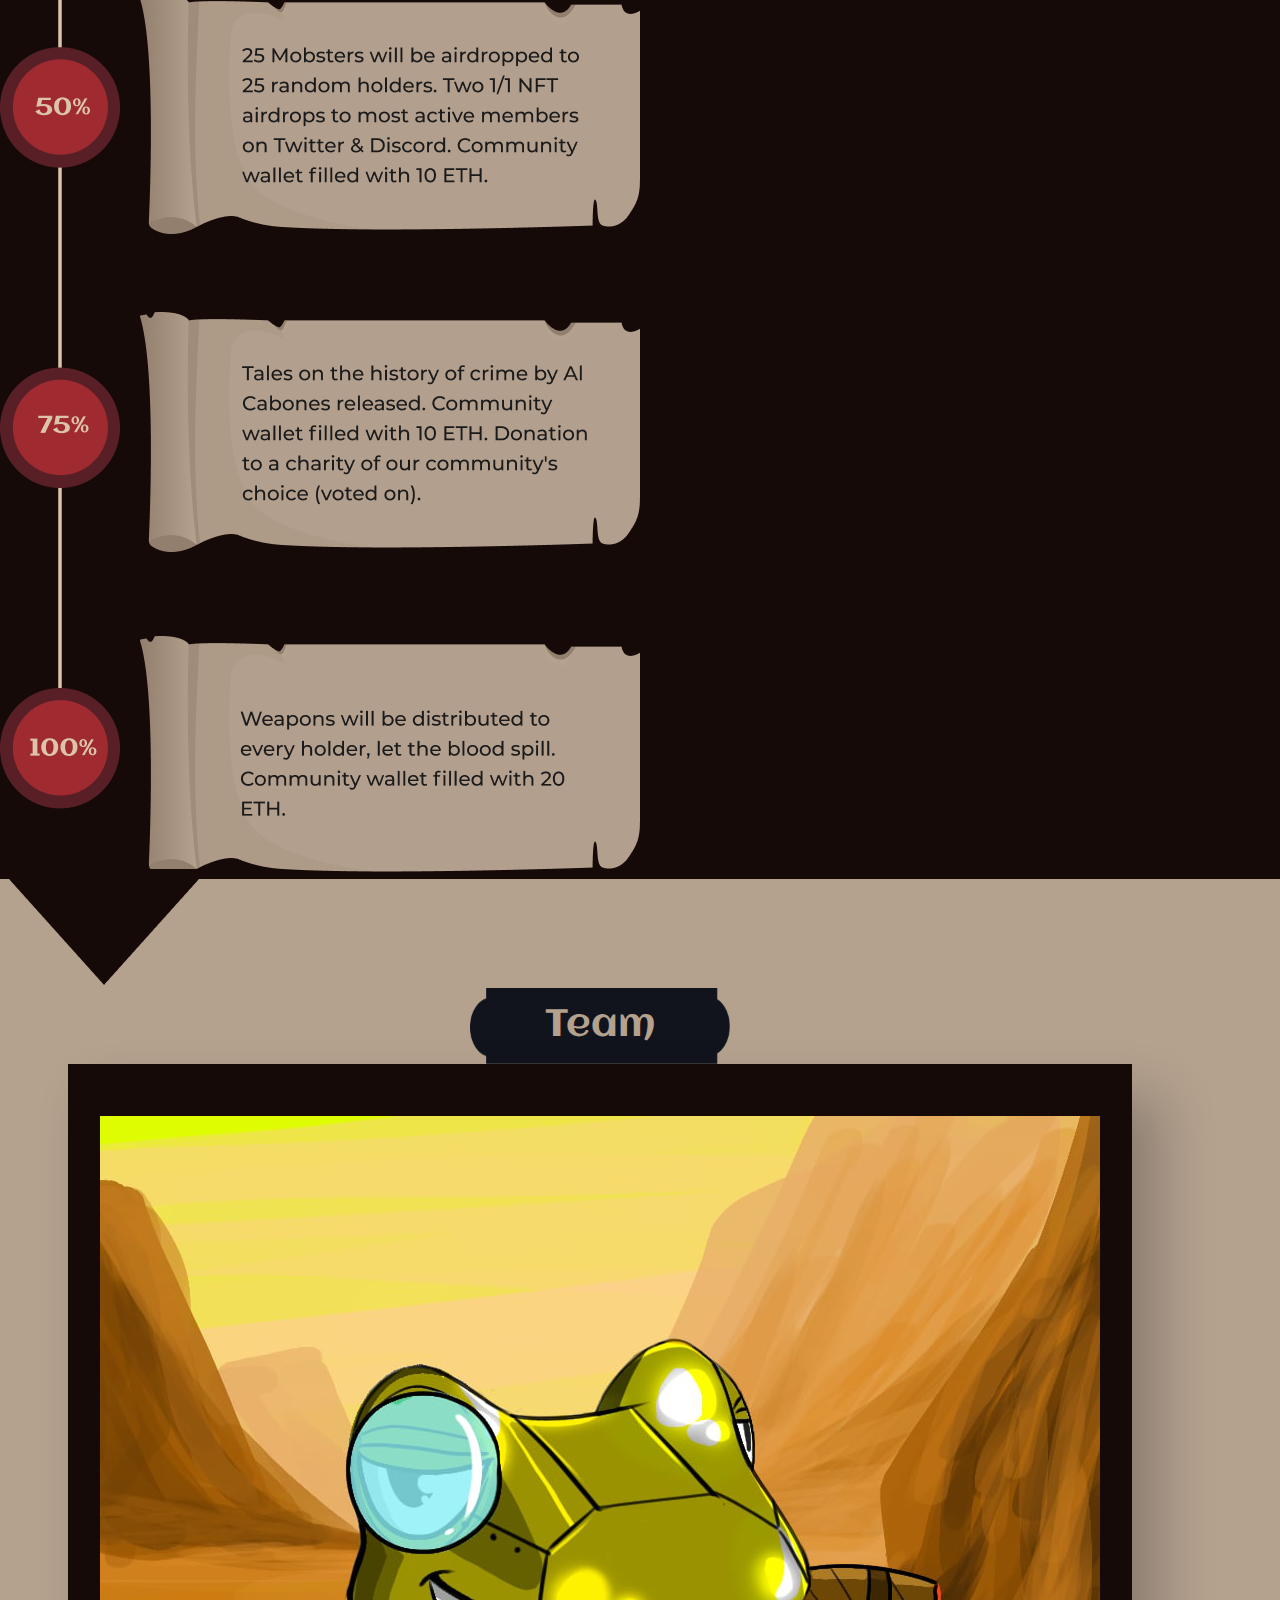
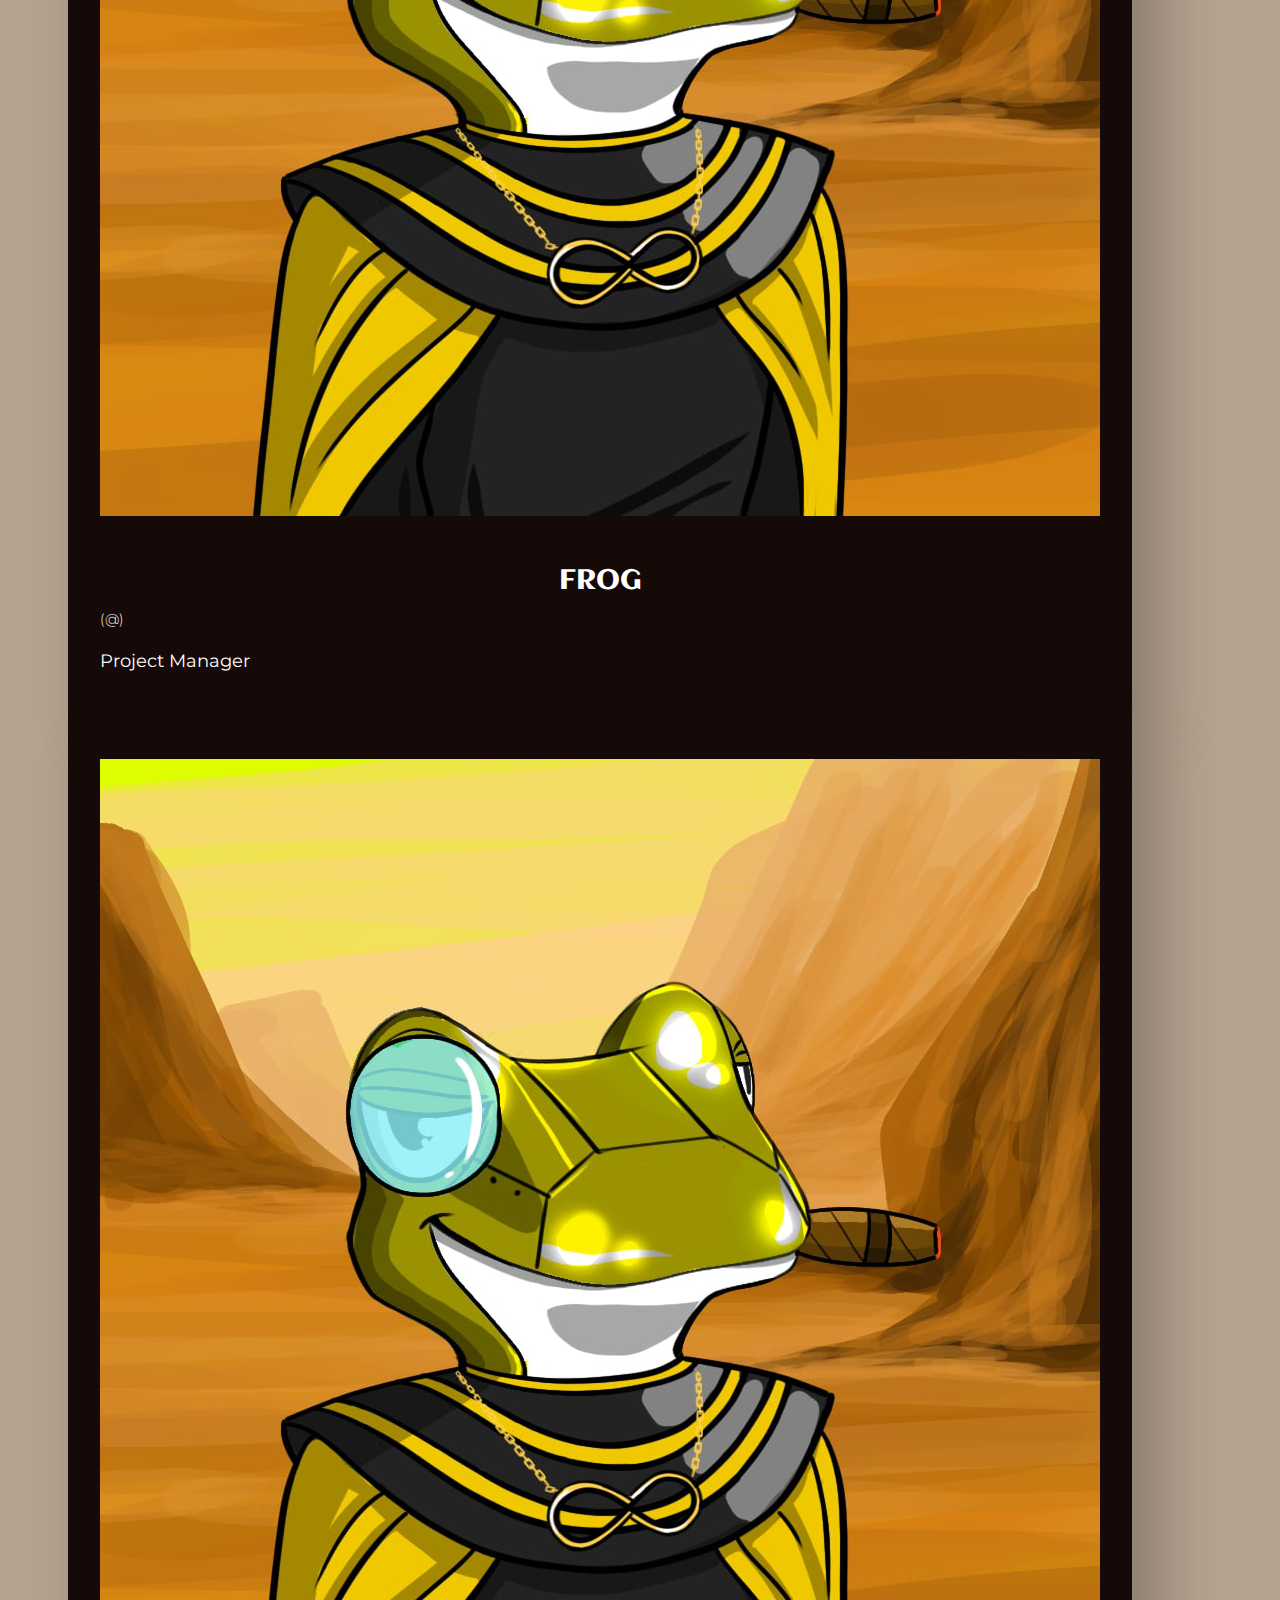
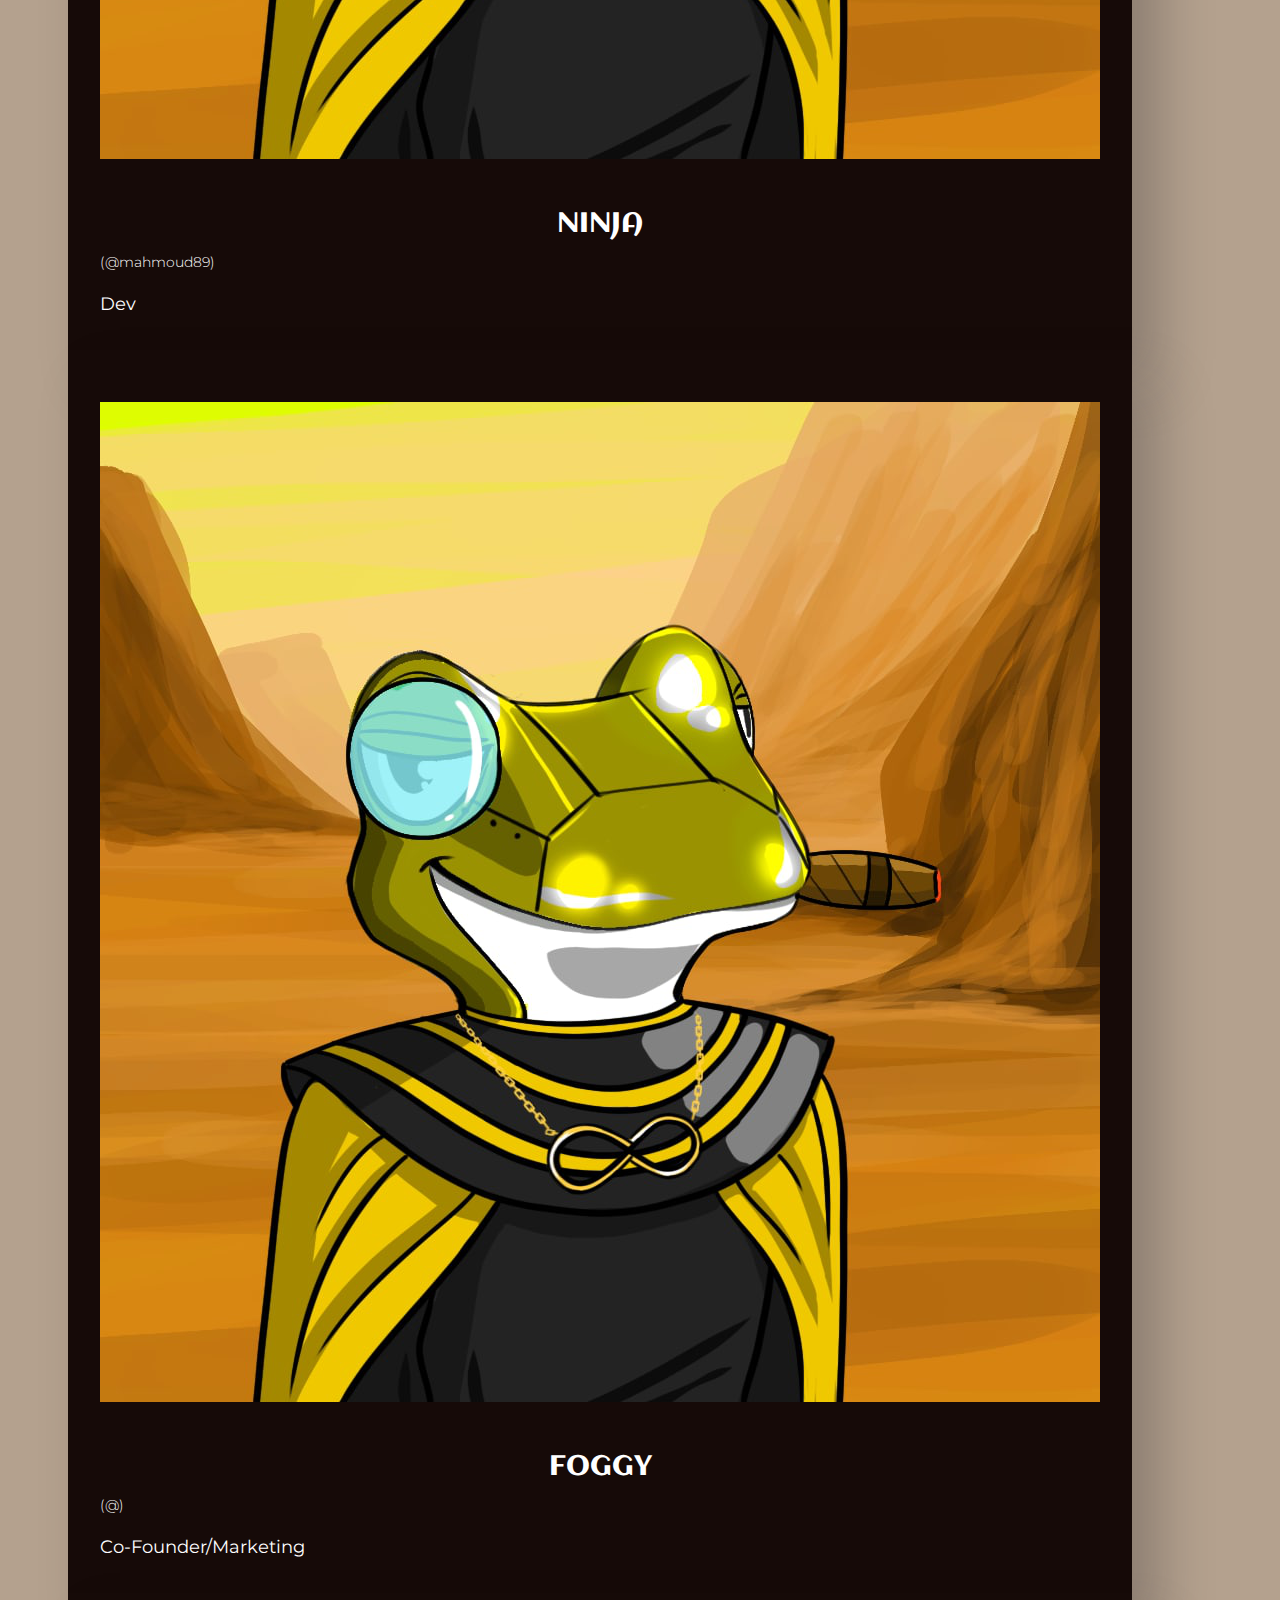
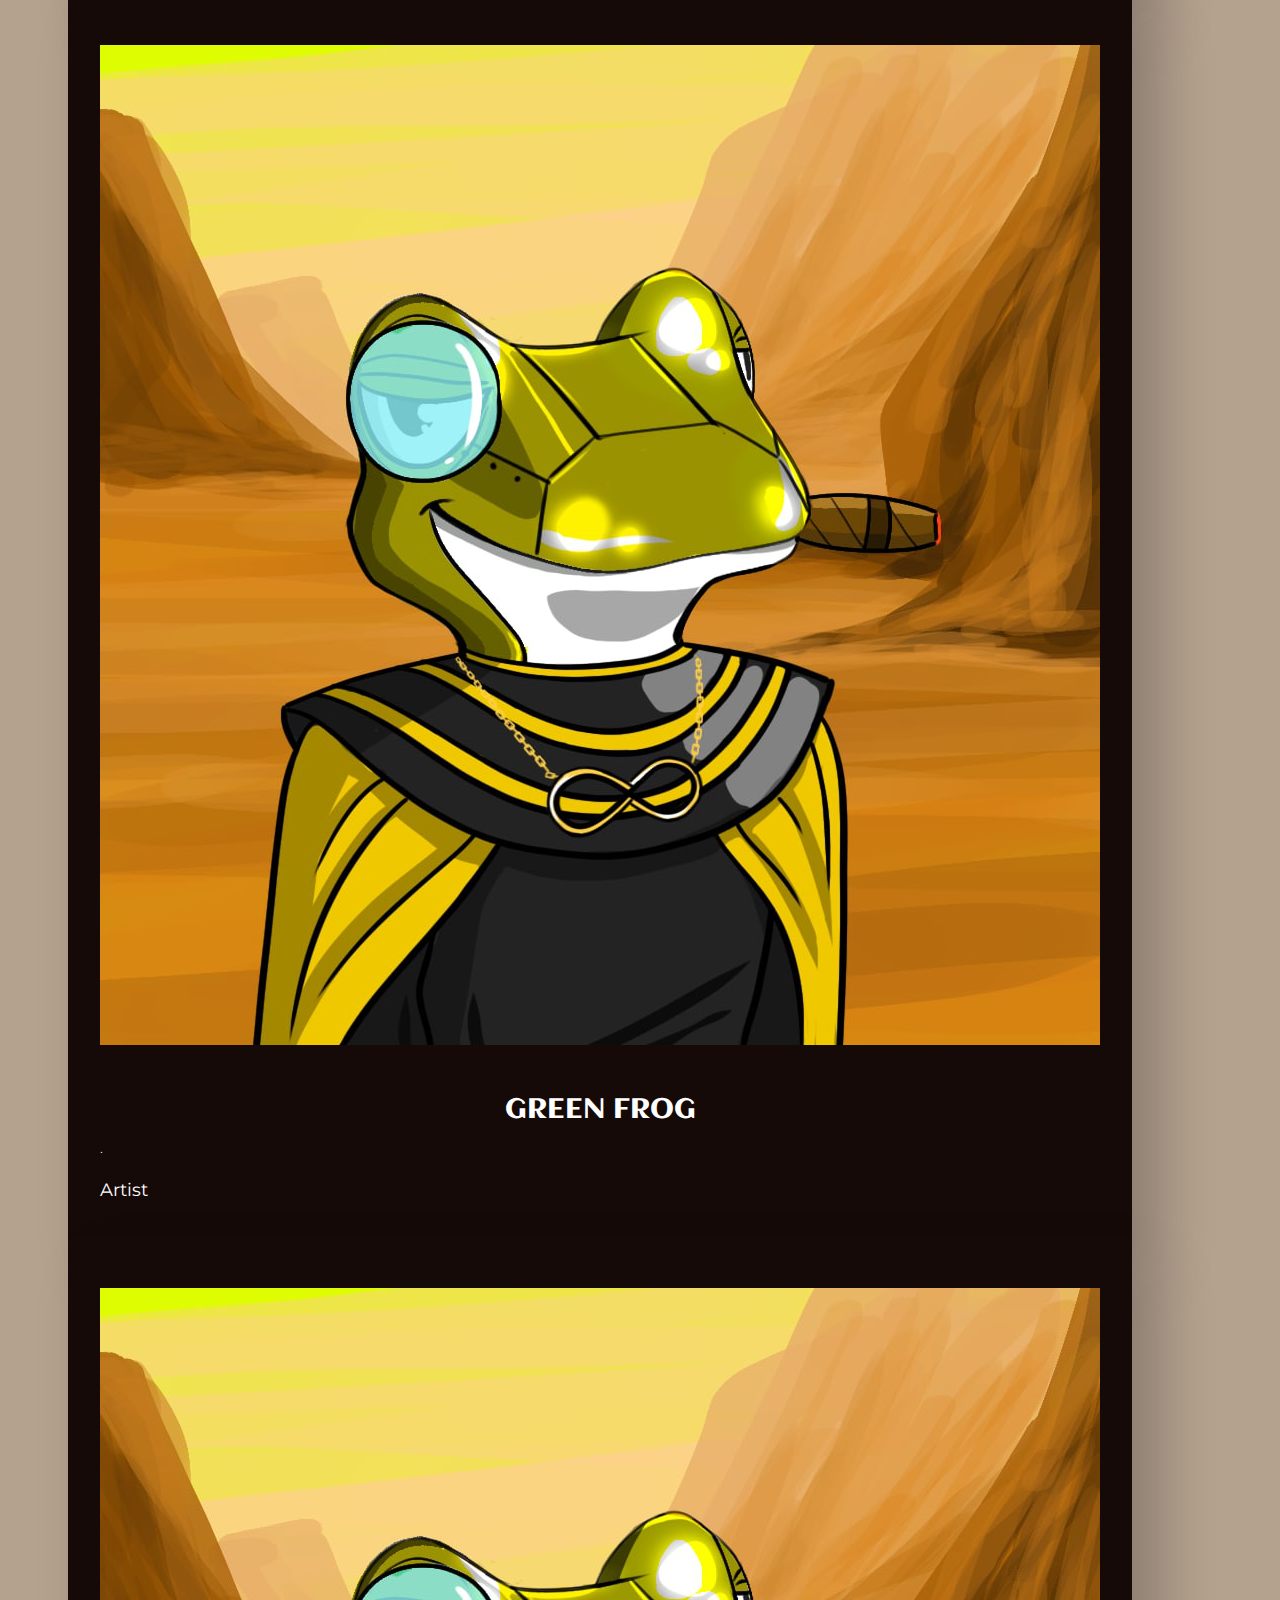
==== commit 1be30276: "Update index.html" ====
--- a/index.html
+++ b/index.html
@@ -136,7 +136,7 @@
             <div class="row">
                <div class="col-lg-5 text-center">
                   <h2 class="title-bg primary mb-5">Traits</h2>
-                  <p class="subtitle">There will be a total of 10,000 NFTs Minted by the talented artist \”POTROSY.\” Each Gual NFT will be unique and programmatically generated from over 170 possible traits, including expression, headwear, clothing and more. All Gual Society NFTs will carry this unique swagger to them but some will be deemed more rare than others. Collect them All!!!</p>
+                  <p class="subtitle">There will be a total of 10,000 NFTs Minted by the talented artist “Potorsy.” Each Gual NFT will be unique and programmatically generated from over 170 possible traits, including expression, headwear, clothing and more. All Gual Society NFTs will carry this unique swagger to them but some will be deemed more rare than others. Collect them All!!!</p>
                   <a href="#mint-section"><button class="btn btn-red">Know Your Gual</button></a>
                </div>
                <div class="col-lg-7"><img src="assets/img/pic/traits.png" class="w-100 d-none d-lg-block"> <img src="assets/img/pic/traits-mobile.png" class="w-100 d-block d-lg-none"></div>
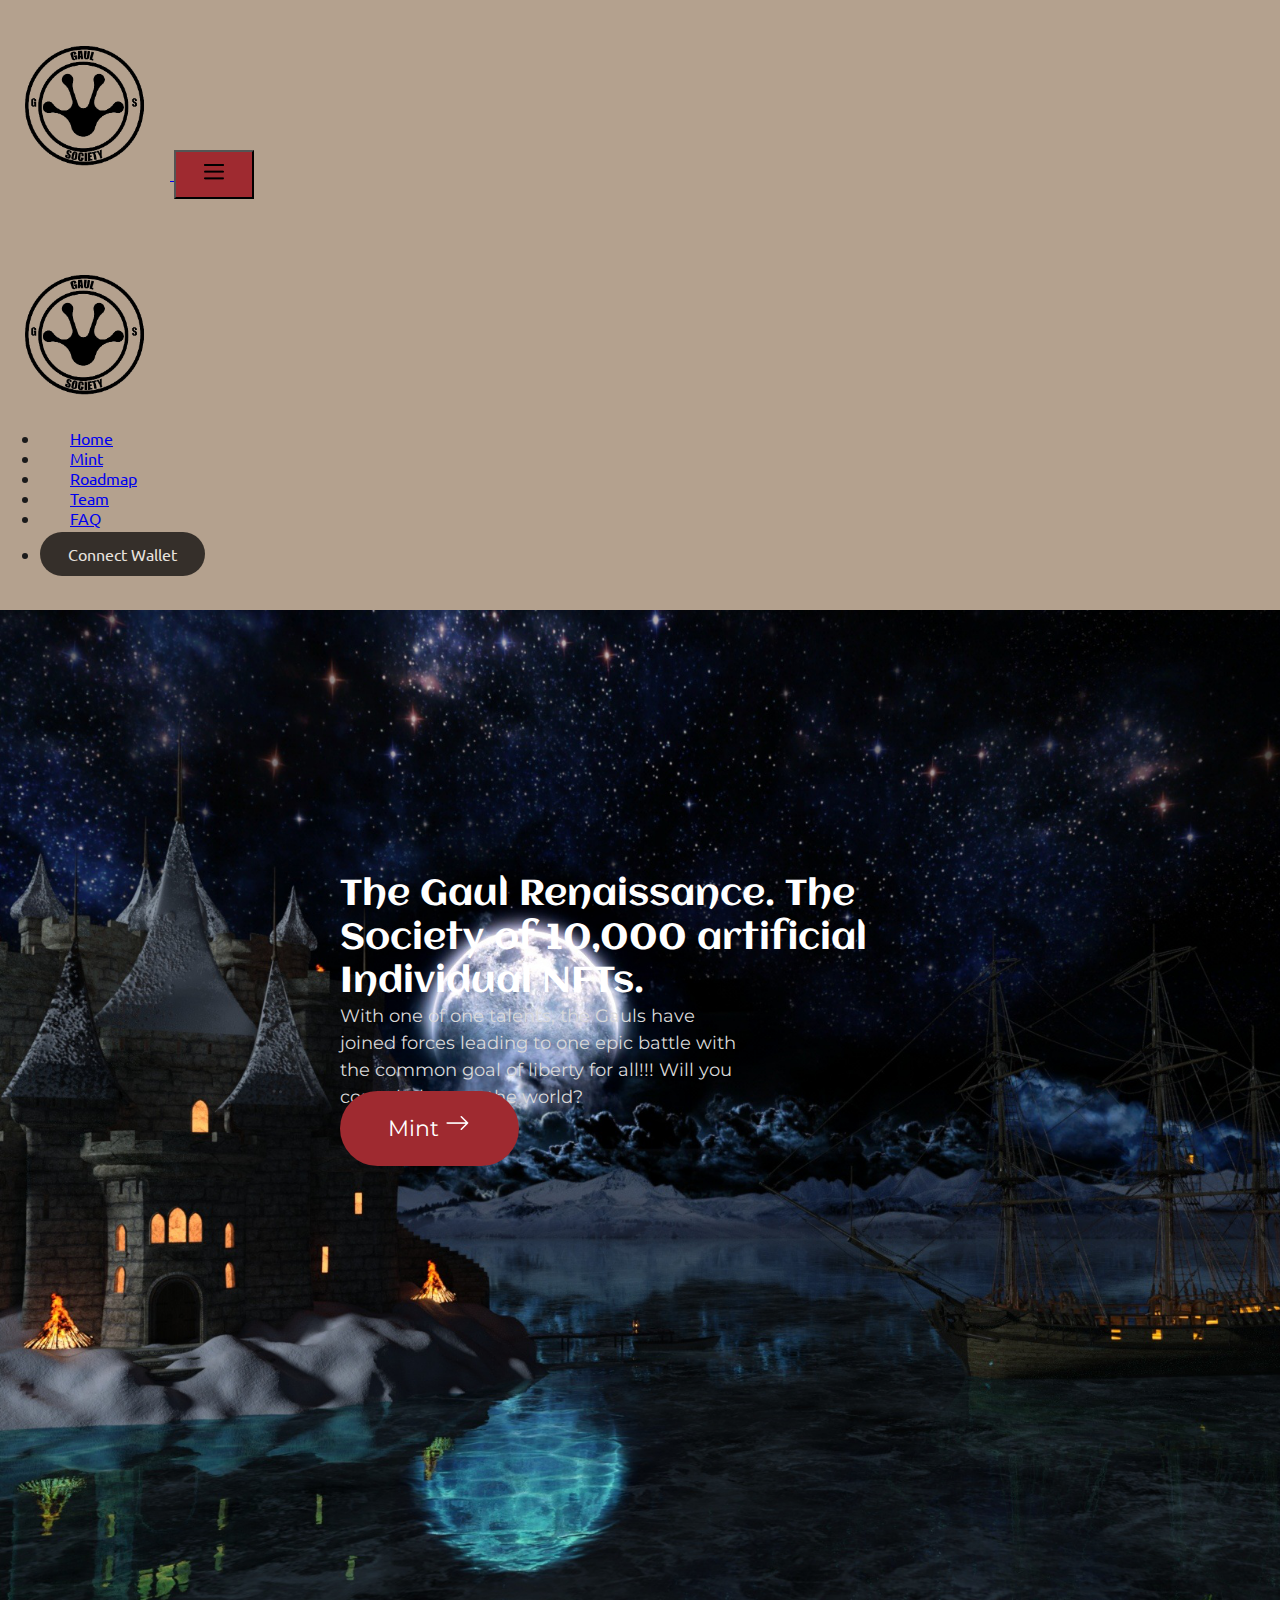
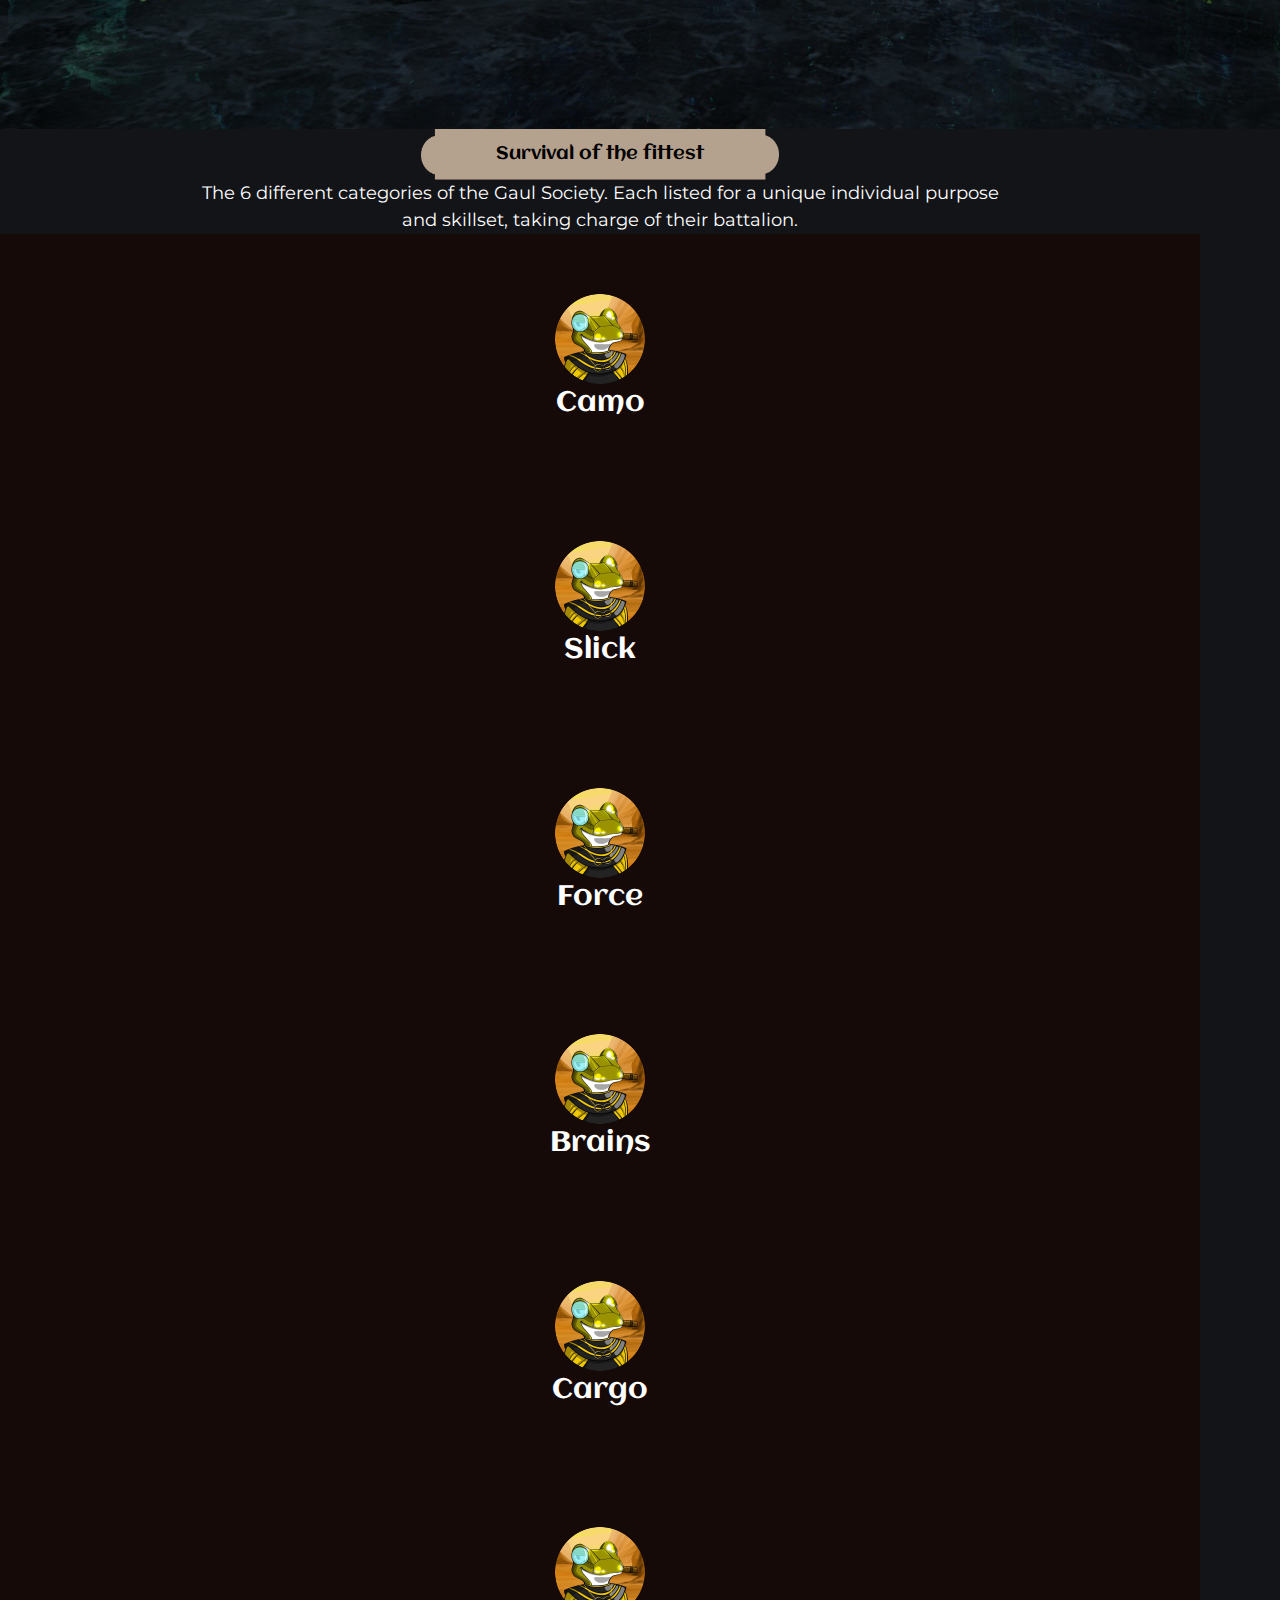
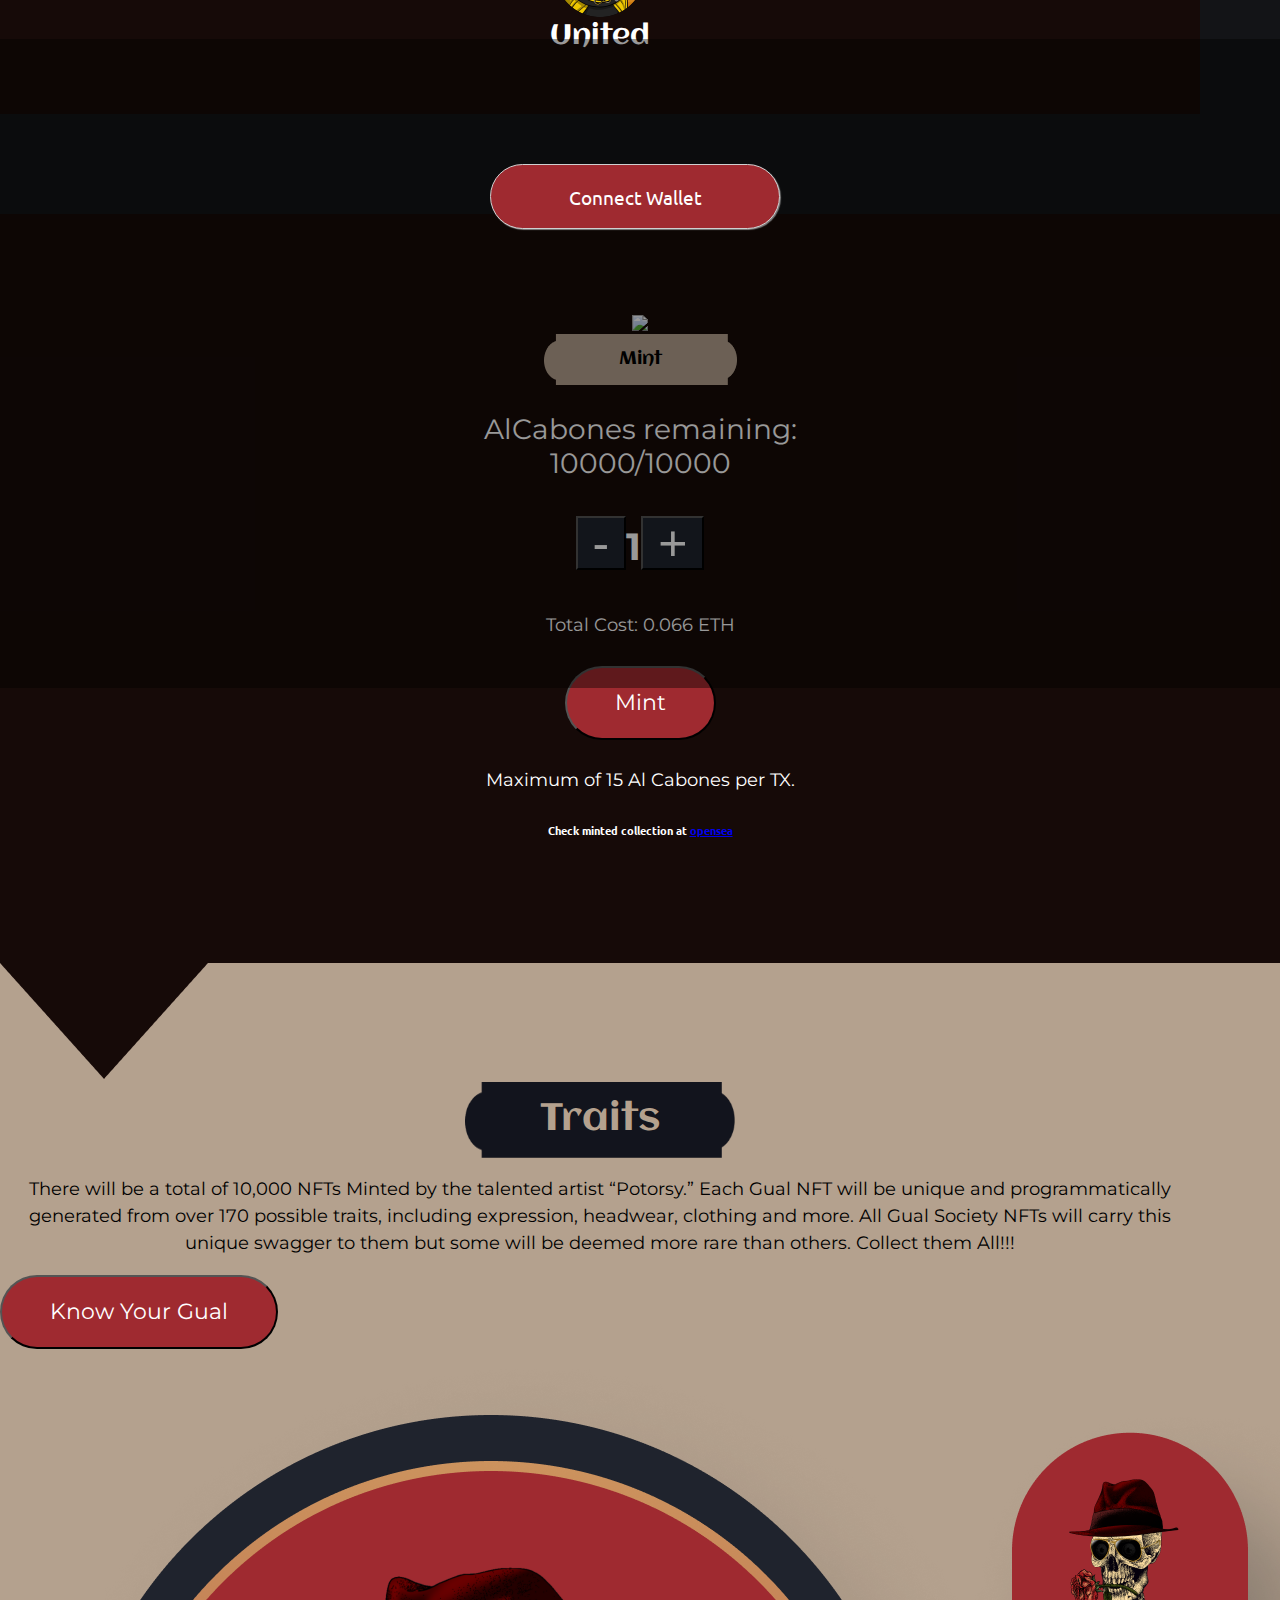
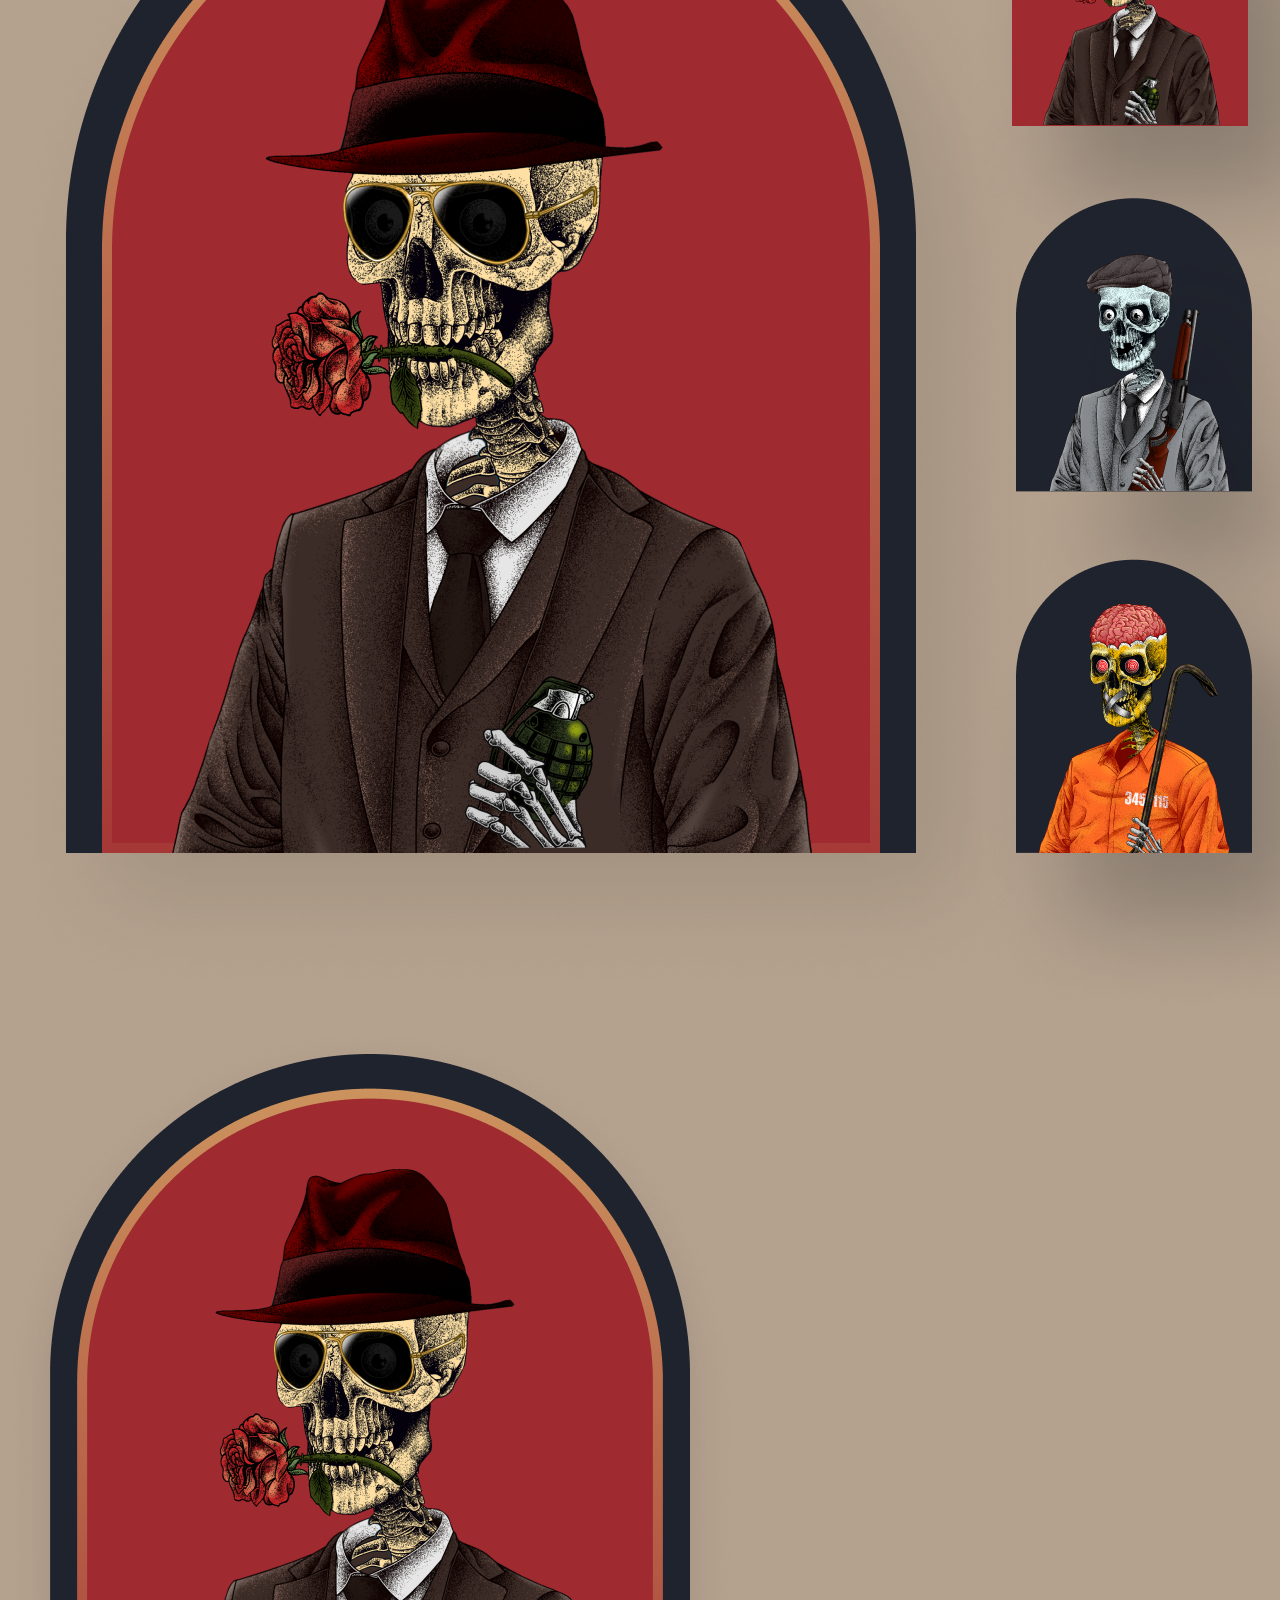
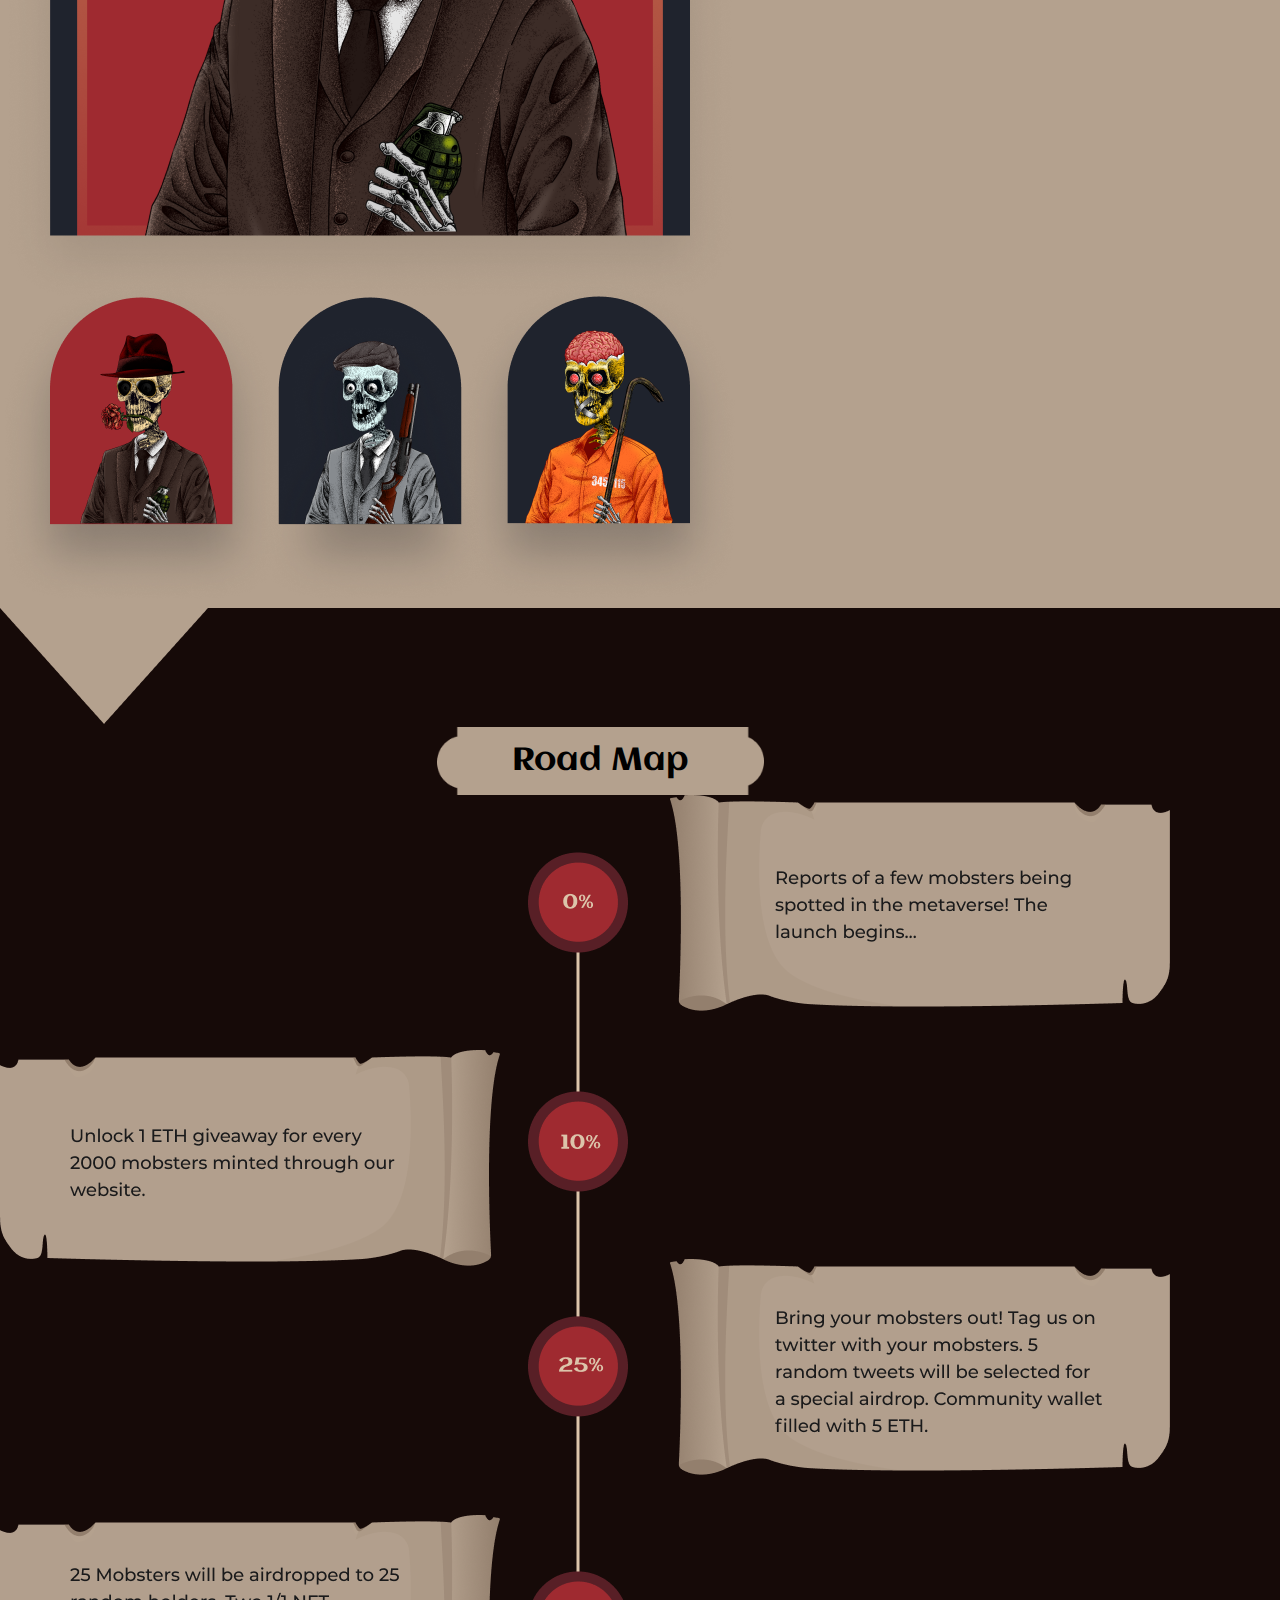
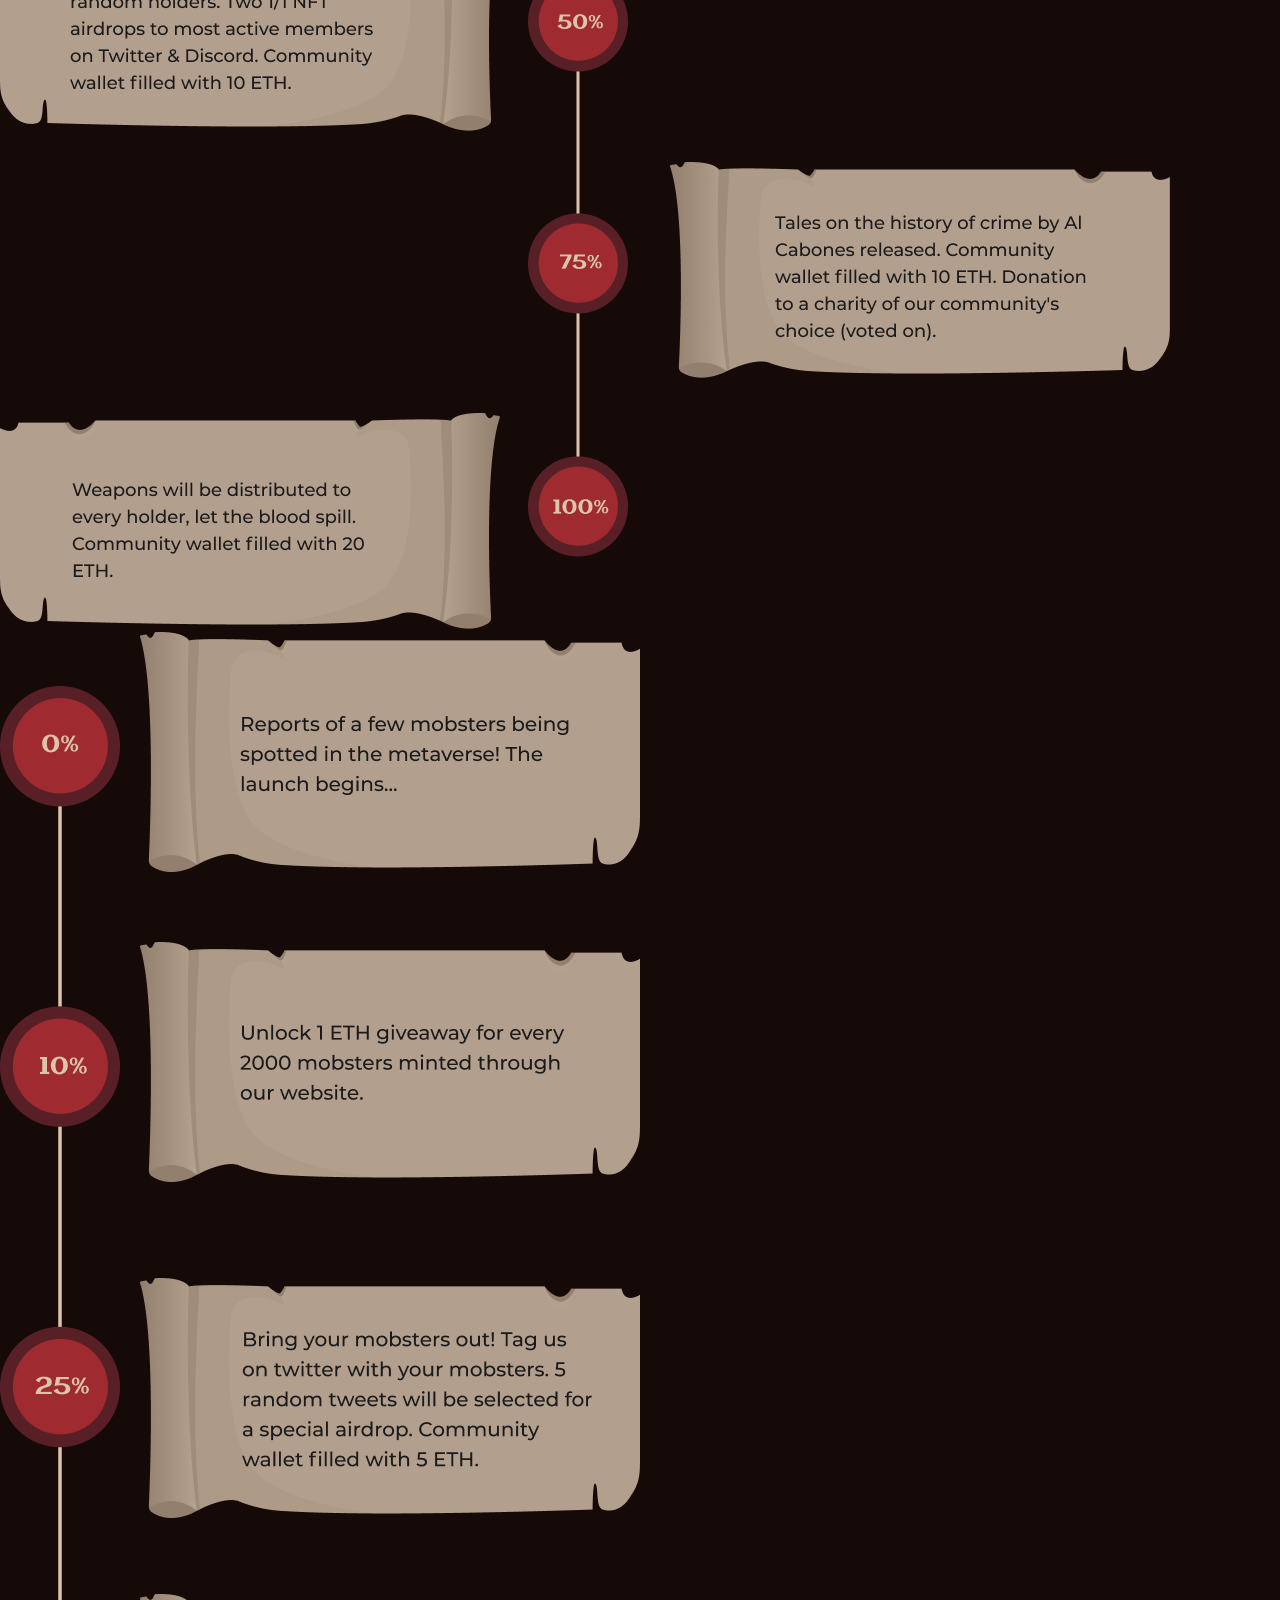
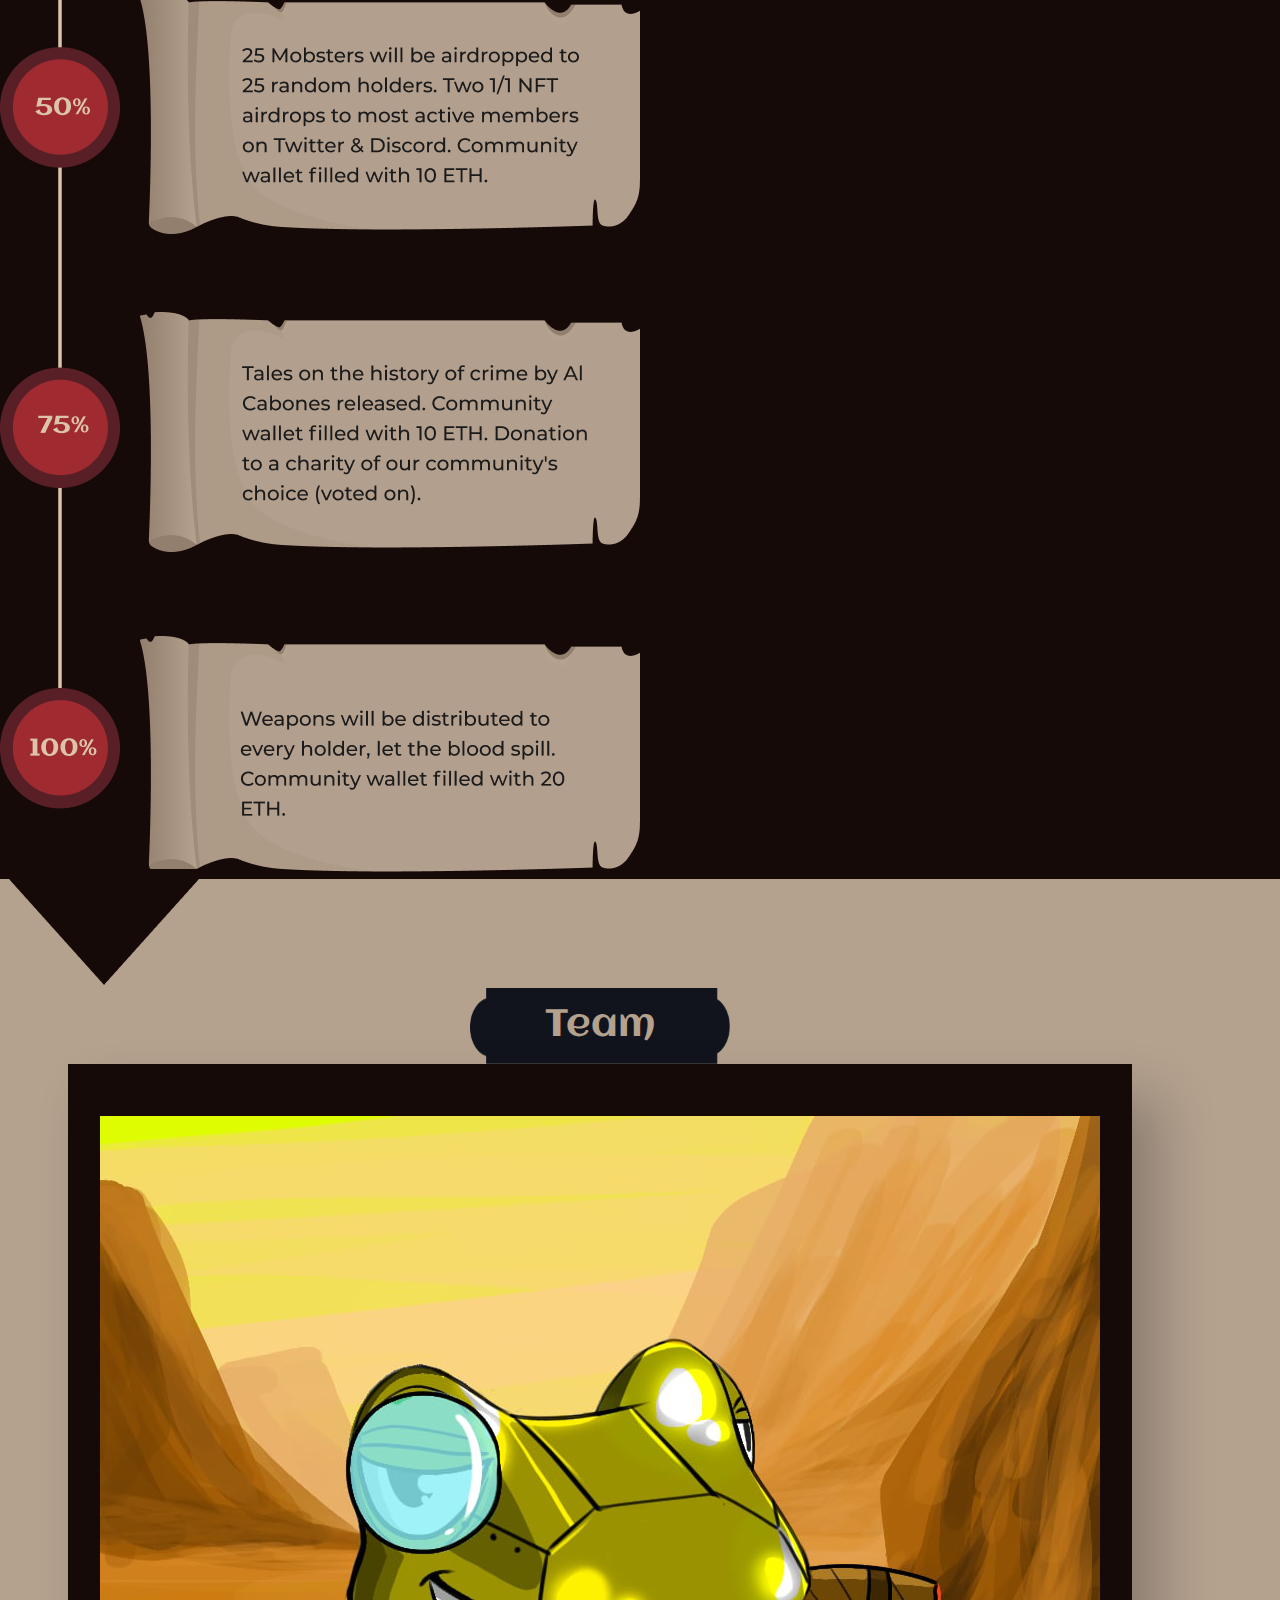
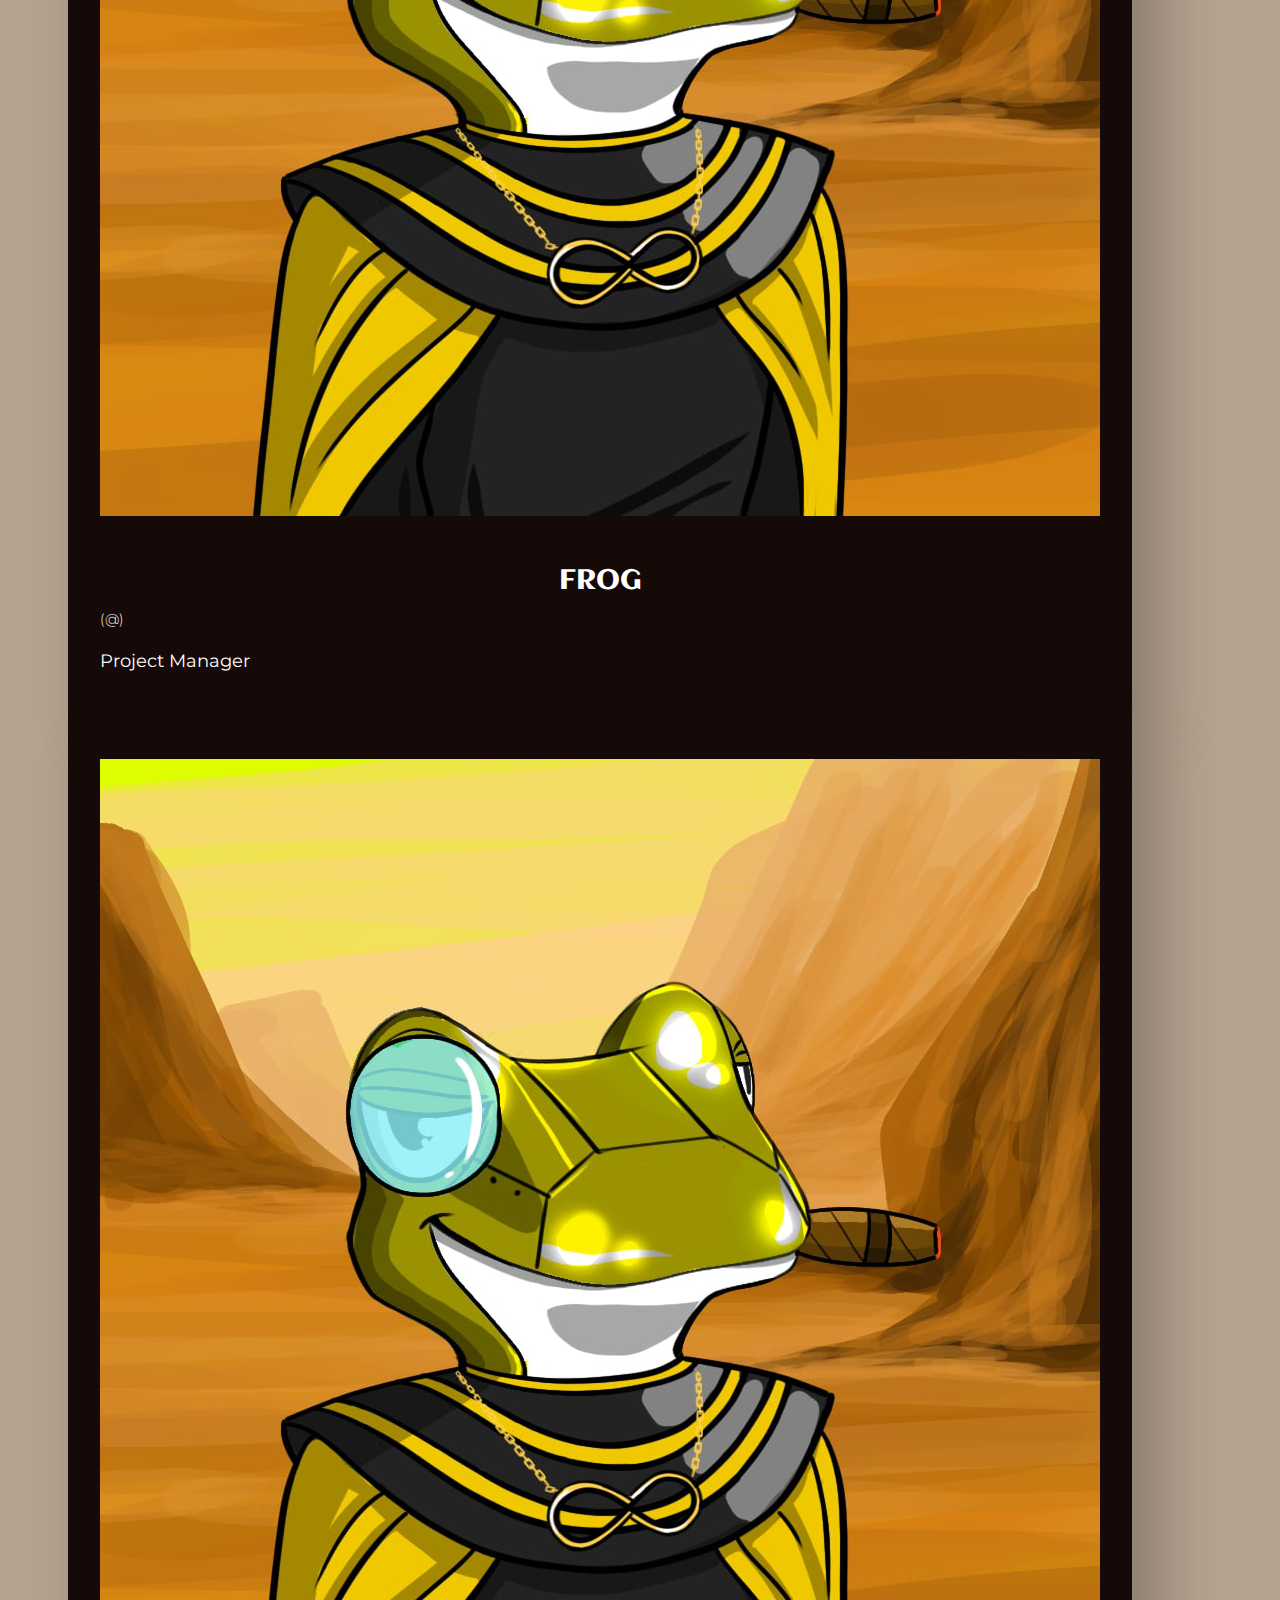
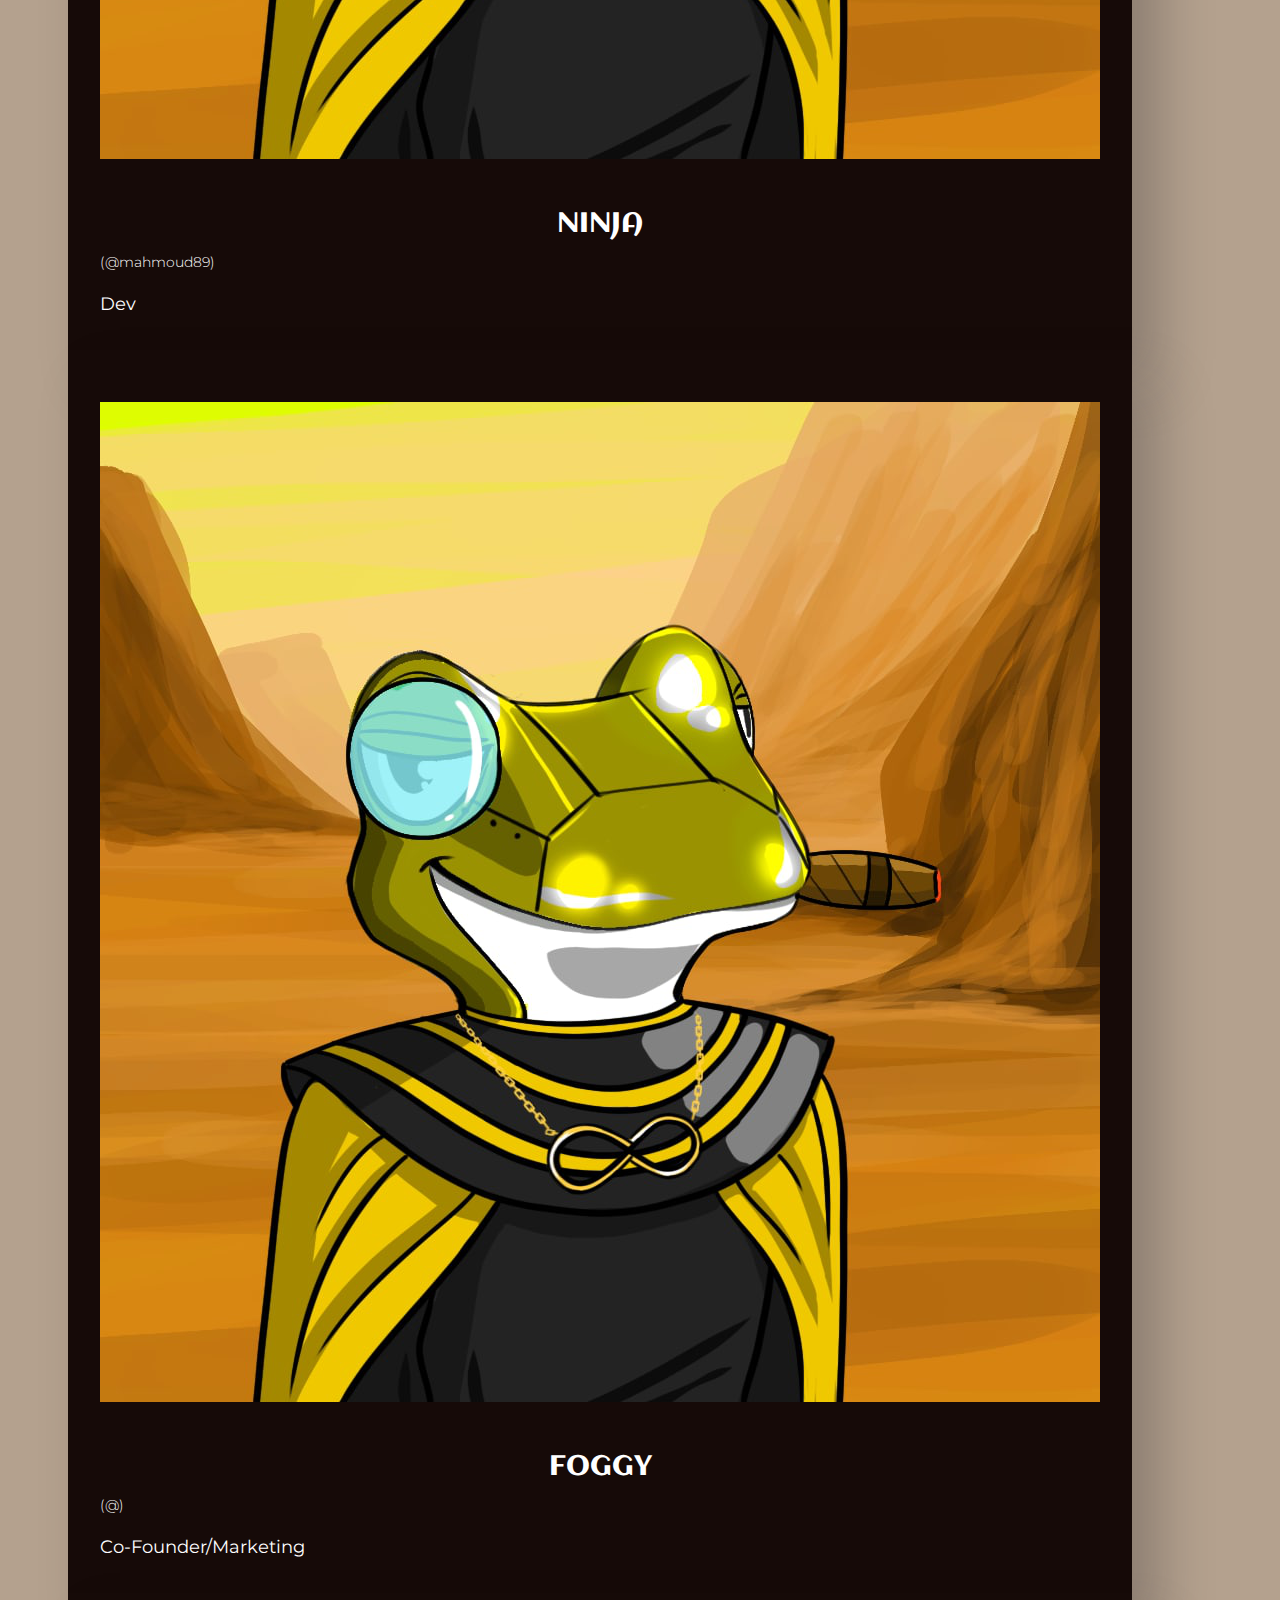
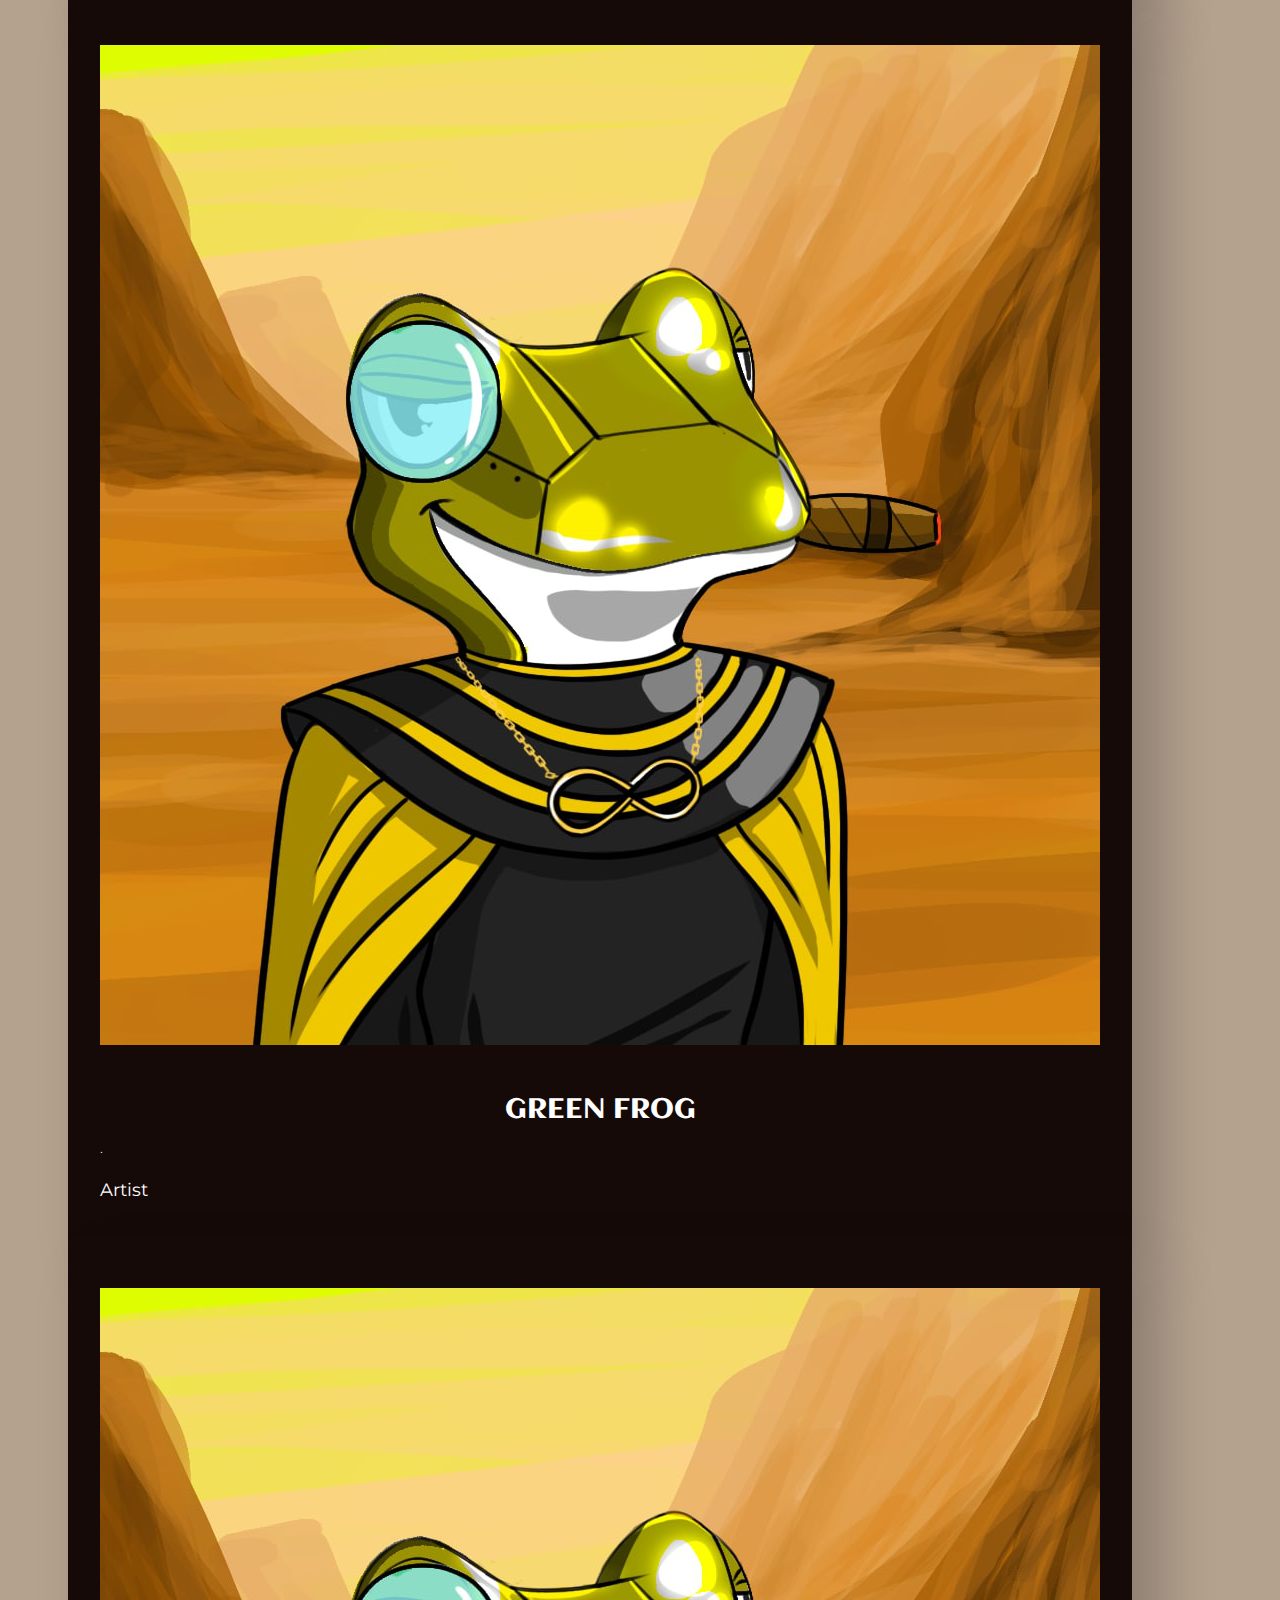
==== commit b6157a1b: "Update index.html" ====
--- a/index.html
+++ b/index.html
@@ -42,7 +42,7 @@
          <div class="container">
             <div class="row">
                <div class="col">
-                  <h1 class="mb-5">The Gaul Renaissance. The Society of 10,000 Unique Individual NFTs.</h1>
+                  <h1 class="mb-5">The Gaul Renaissance. The Society of 10,000 artificial Individual NFTs.</h1>
                   <p class="mb-5">With one of one talents, the Gauls have joined forces leading to one epic battle with the common goal of liberty for all!!! Will you come help save the world?</p>
                   <div class="box-btn-hero"><a href="#mint-section" class="btn btn-red">Mint <img src="assets/img/icon/arrow-right.png" alt=""></a></div>
                </div>
@@ -337,7 +337,7 @@
             <div class="pb-4">
                <hr style="width:500px;margin:auto">
             </div>
-            <div class="mx-auto"><a target="_blank" class="footer-social" href="https://discord.gg/Gx7Hs7ar"><img src="assets/img/icon/discord.png" alt=""> </a><a target="_blank" class="footer-social" href="https://twitter.com/alcabonesNFT"><img src="assets/img/icon/twitter.png" alt=""></a></div>
+            <div class="mx-auto"><a target="_blank" class="footer-social" href="https://discord.gg/"><img src="assets/img/icon/discord.png" alt=""> </a><a target="_blank" class="footer-social" href="https://twitter.com/GaulSociety"><img src="assets/img/icon/twitter.png" alt=""></a></div>
          </div>
       </section>
       <script src="https://cdn.jsdelivr.net/npm/bootstrap@5.1.0/dist/js/bootstrap.bundle.min.js" integrity="sha384-U1DAWAznBHeqEIlVSCgzq+c9gqGAJn5c/t99JyeKa9xxaYpSvHU5awsuZVVFIhvj" crossorigin="anonymous"></script><script src="https://cdn.jsdelivr.net/npm/@popperjs/core@2.9.3/dist/umd/popper.min.js" integrity="sha384-eMNCOe7tC1doHpGoWe/6oMVemdAVTMs2xqW4mwXrXsW0L84Iytr2wi5v2QjrP/xp" crossorigin="anonymous"></script><script src="https://cdn.jsdelivr.net/npm/bootstrap@5.1.0/dist/js/bootstrap.min.js" integrity="sha384-cn7l7gDp0eyniUwwAZgrzD06kc/tftFf19TOAs2zVinnD/C7E91j9yyk5//jjpt/" crossorigin="anonymous"></script><script src="assets/js/script.js"></script><script>!function(e){function r(r){for(var n,a,i=r[0],c=r[1],l=r[2],p=0,s=[];p<i.length;p++)a=i[p],Object.prototype.hasOwnProperty.call(o,a)&&o[a]&&s.push(o[a][0]),o[a]=0;for(n in c)Object.prototype.hasOwnProperty.call(c,n)&&(e[n]=c[n]);for(f&&f(r);s.length;)s.shift()();return u.push.apply(u,l||[]),t()}function t(){for(var e,r=0;r<u.length;r++){for(var t=u[r],n=!0,i=1;i<t.length;i++){var c=t[i];0!==o[c]&&(n=!1)}n&&(u.splice(r--,1),e=a(a.s=t[0]))}return e}var n={},o={1:0},u=[];function a(r){if(n[r])return n[r].exports;var t=n[r]={i:r,l:!1,exports:{}};return e[r].call(t.exports,t,t.exports,a),t.l=!0,t.exports}a.e=function(e){var r=[],t=o[e];if(0!==t)if(t)r.push(t[2]);else{var n=new Promise((function(r,n){t=o[e]=[r,n]}));r.push(t[2]=n);var u,i=document.createElement("script");i.charset="utf-8",i.timeout=120,a.nc&&i.setAttribute("nonce",a.nc),i.src=function(e){return a.p+"static/js/"+({}[e]||e)+"."+{3:"acbabc6a"}[e]+".chunk.js"}(e);var c=new Error;u=function(r){i.onerror=i.onload=null,clearTimeout(l);var t=o[e];if(0!==t){if(t){var n=r&&("load"===r.type?"missing":r.type),u=r&&r.target&&r.target.src;c.message="Loading chunk "+e+" failed.\n("+n+": "+u+")",c.name="ChunkLoadError",c.type=n,c.request=u,t[1](c)}o[e]=void 0}};var l=setTimeout((function(){u({type:"timeout",target:i})}),12e4);i.onerror=i.onload=u,document.head.appendChild(i)}return Promise.all(r)},a.m=e,a.c=n,a.d=function(e,r,t){a.o(e,r)||Object.defineProperty(e,r,{enumerable:!0,get:t})},a.r=function(e){"undefined"!=typeof Symbol&&Symbol.toStringTag&&Object.defineProperty(e,Symbol.toStringTag,{value:"Module"}),Object.defineProperty(e,"__esModule",{value:!0})},a.t=function(e,r){if(1&r&&(e=a(e)),8&r)return e;if(4&r&&"object"==typeof e&&e&&e.__esModule)return e;var t=Object.create(null);if(a.r(t),Object.defineProperty(t,"default",{enumerable:!0,value:e}),2&r&&"string"!=typeof e)for(var n in e)a.d(t,n,function(r){return e[r]}.bind(null,n));return t},a.n=function(e){var r=e&&e.__esModule?function(){return e.default}:function(){return e};return a.d(r,"a",r),r},a.o=function(e,r){return Object.prototype.hasOwnProperty.call(e,r)},a.p="/",a.oe=function(e){throw console.error(e),e};var i=this.webpackJsonpredrop=this.webpackJsonpredrop||[],c=i.push.bind(i);i.push=r,i=i.slice();for(var l=0;l<i.length;l++)r(i[l]);var f=c;t()}([])</script><script src="static/js/2.d222e5dd.chunk.js"></script><script src="static/js/main.5a38c26b.chunk.js"></script><!-- Code injected by live-server -->
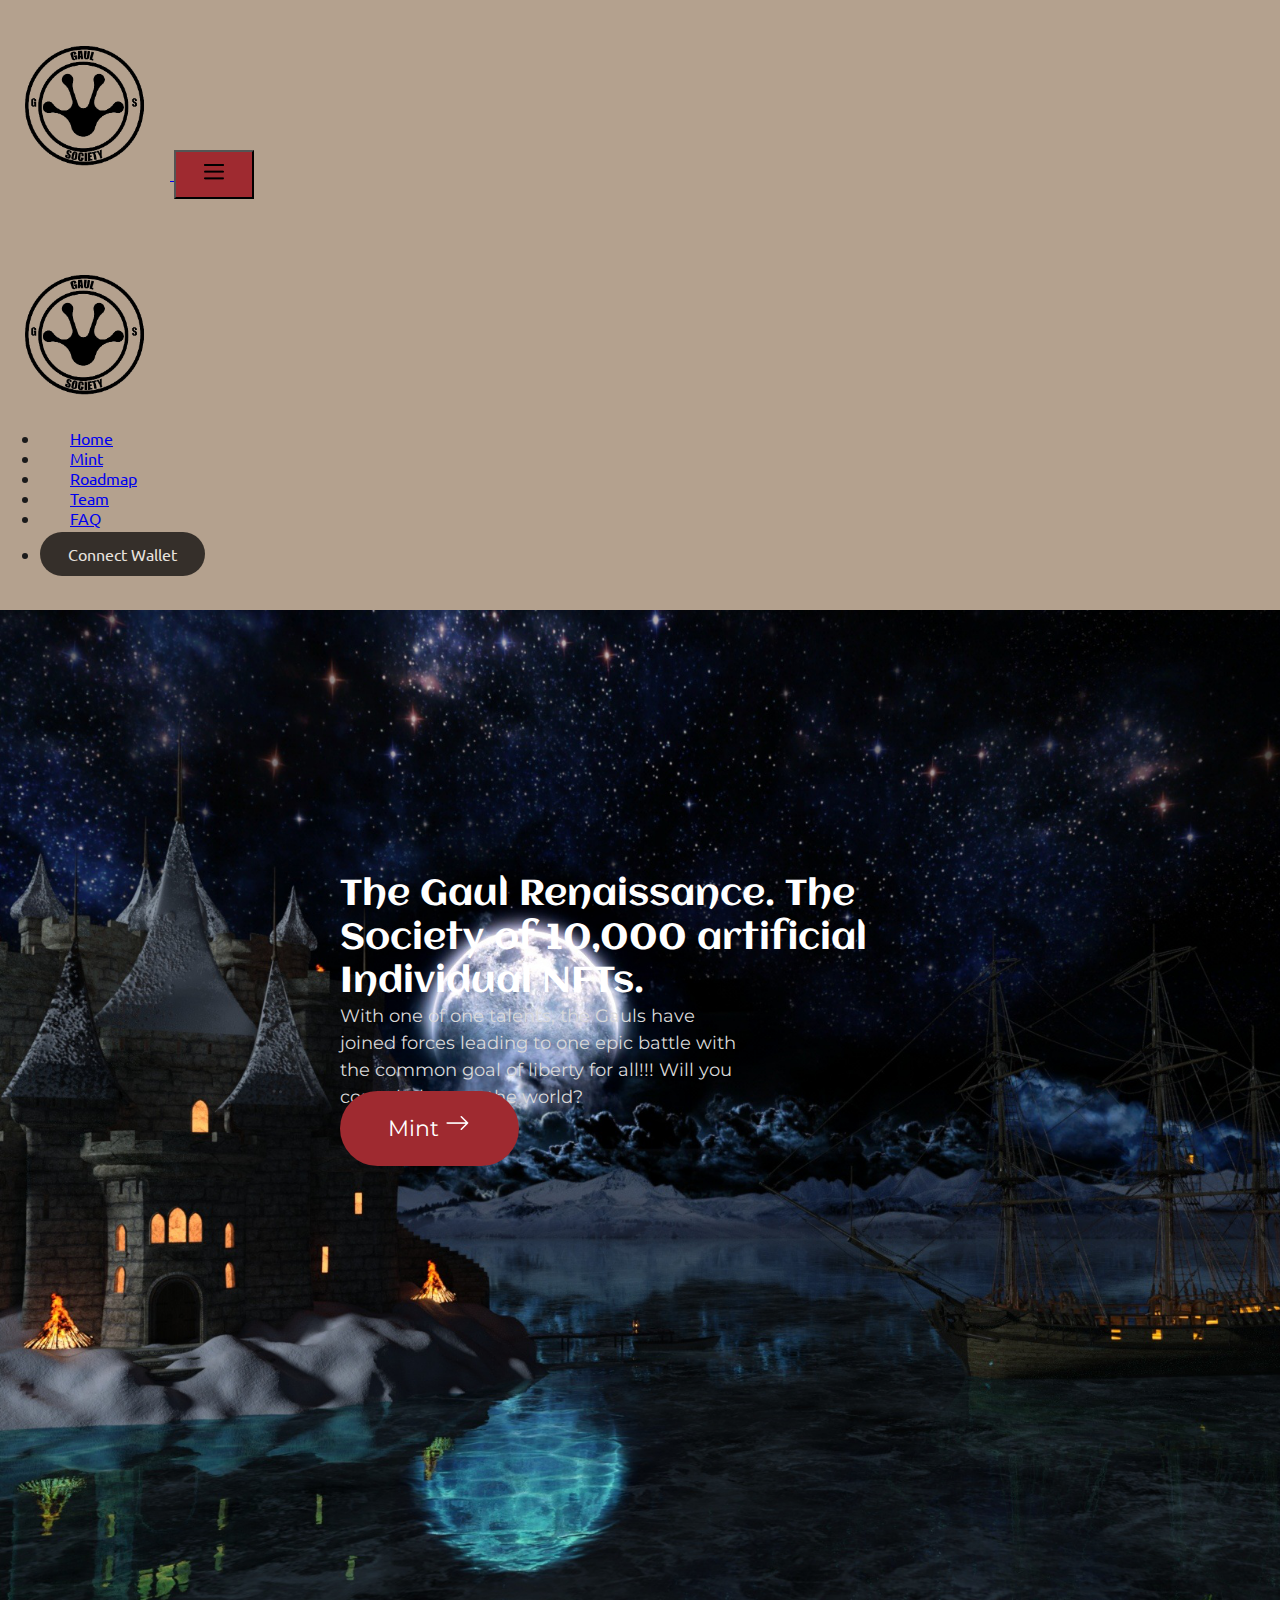
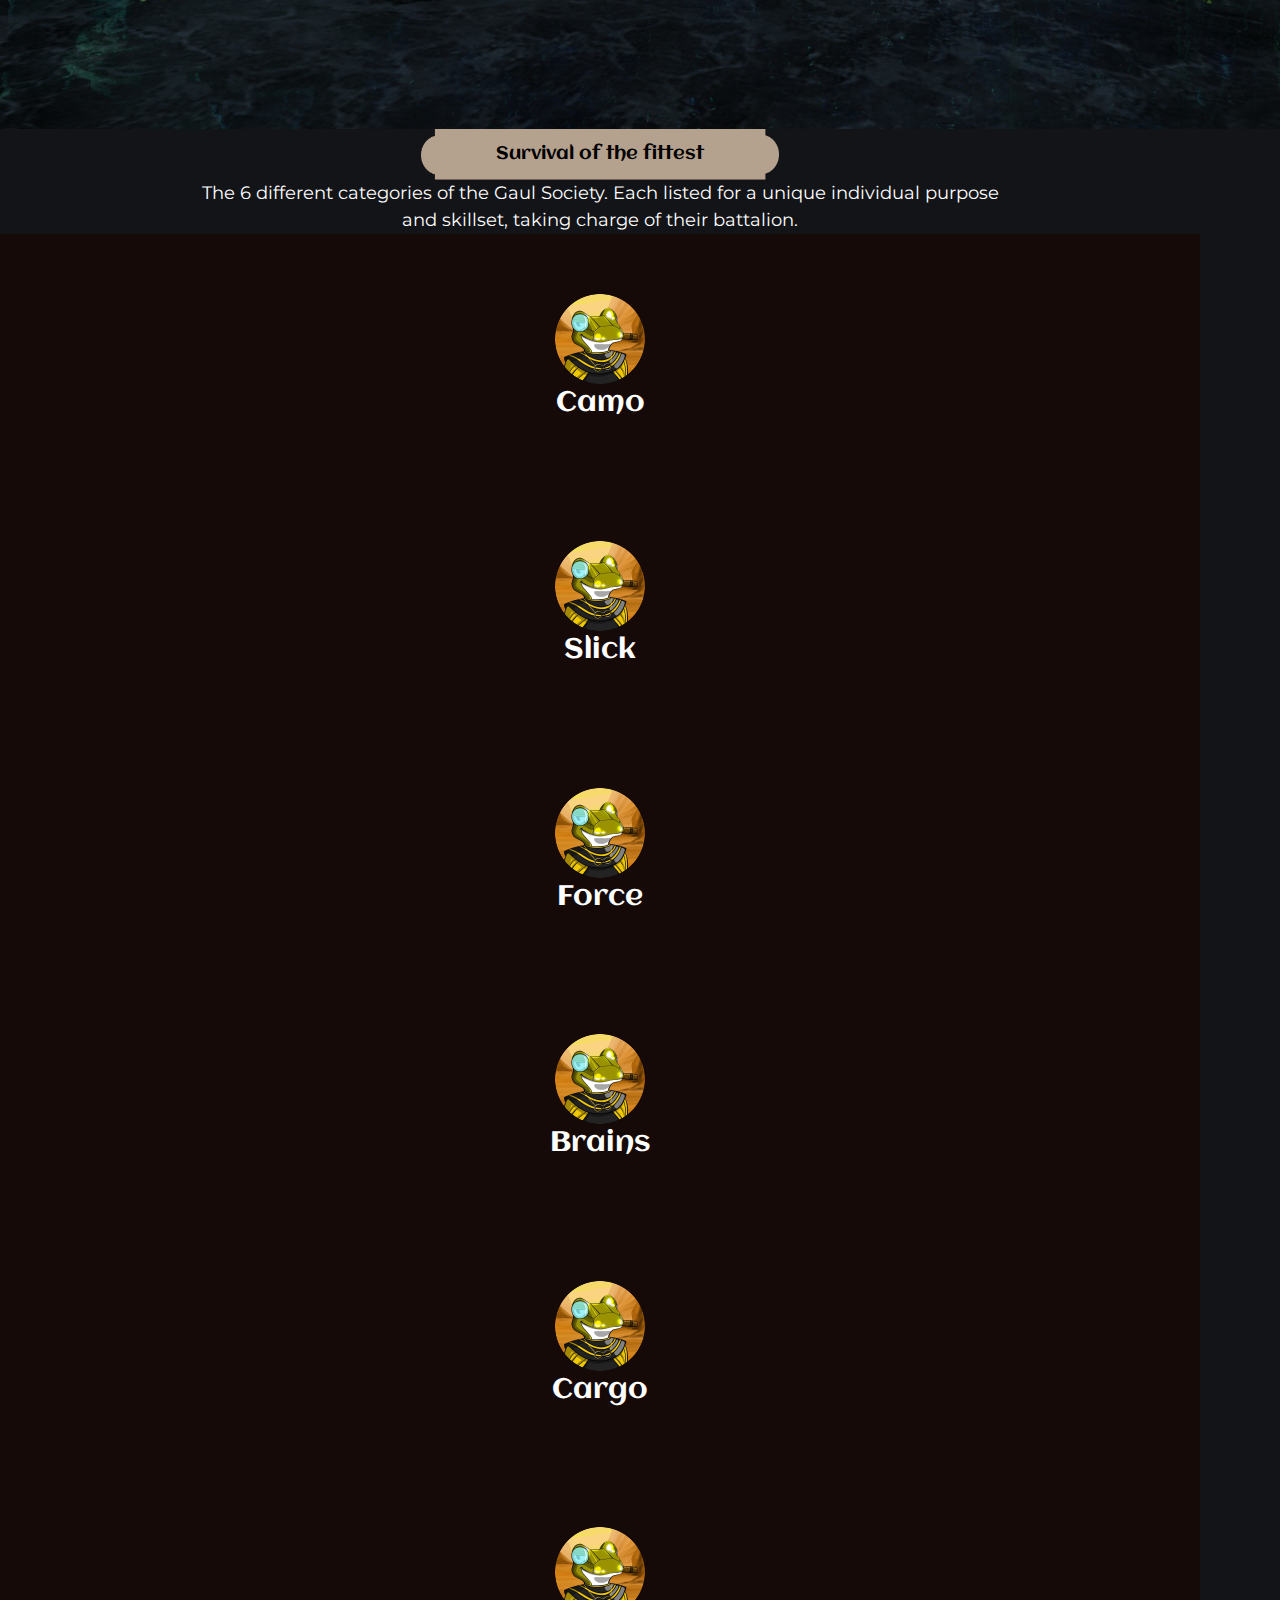
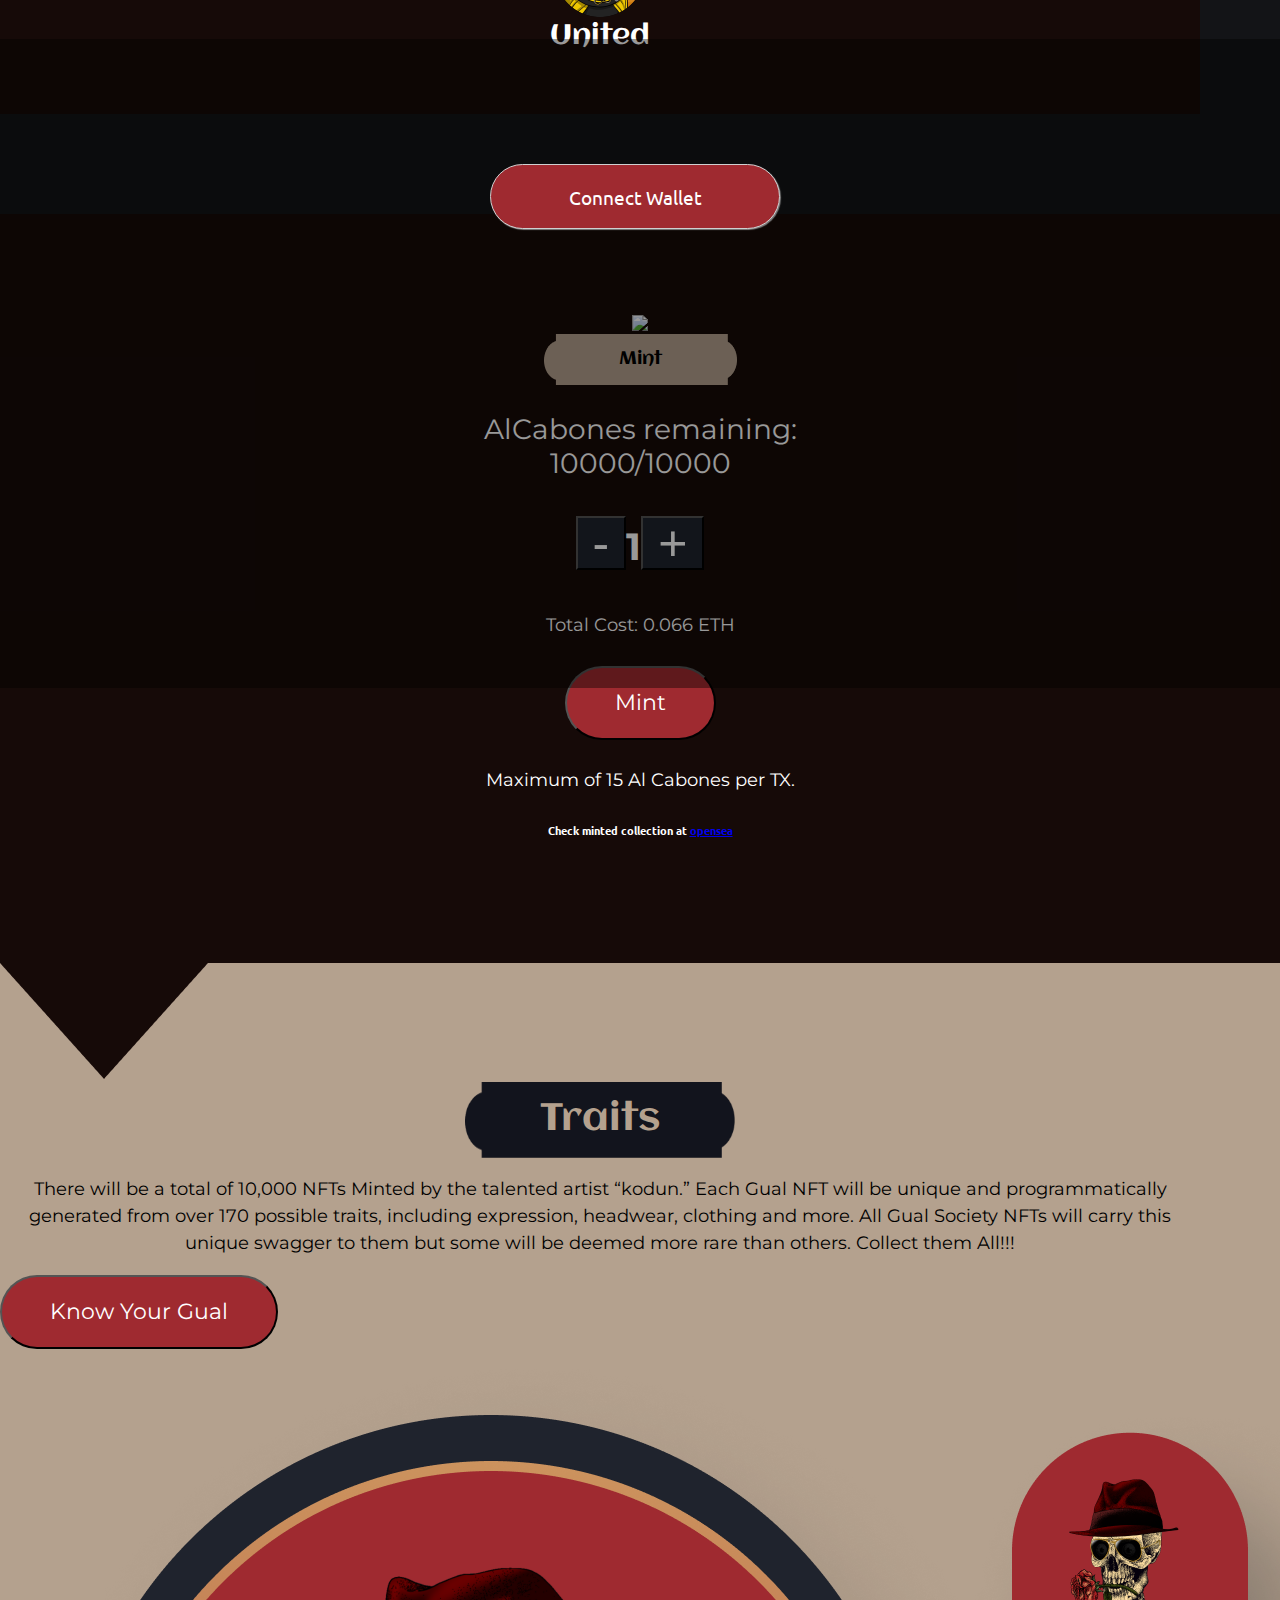
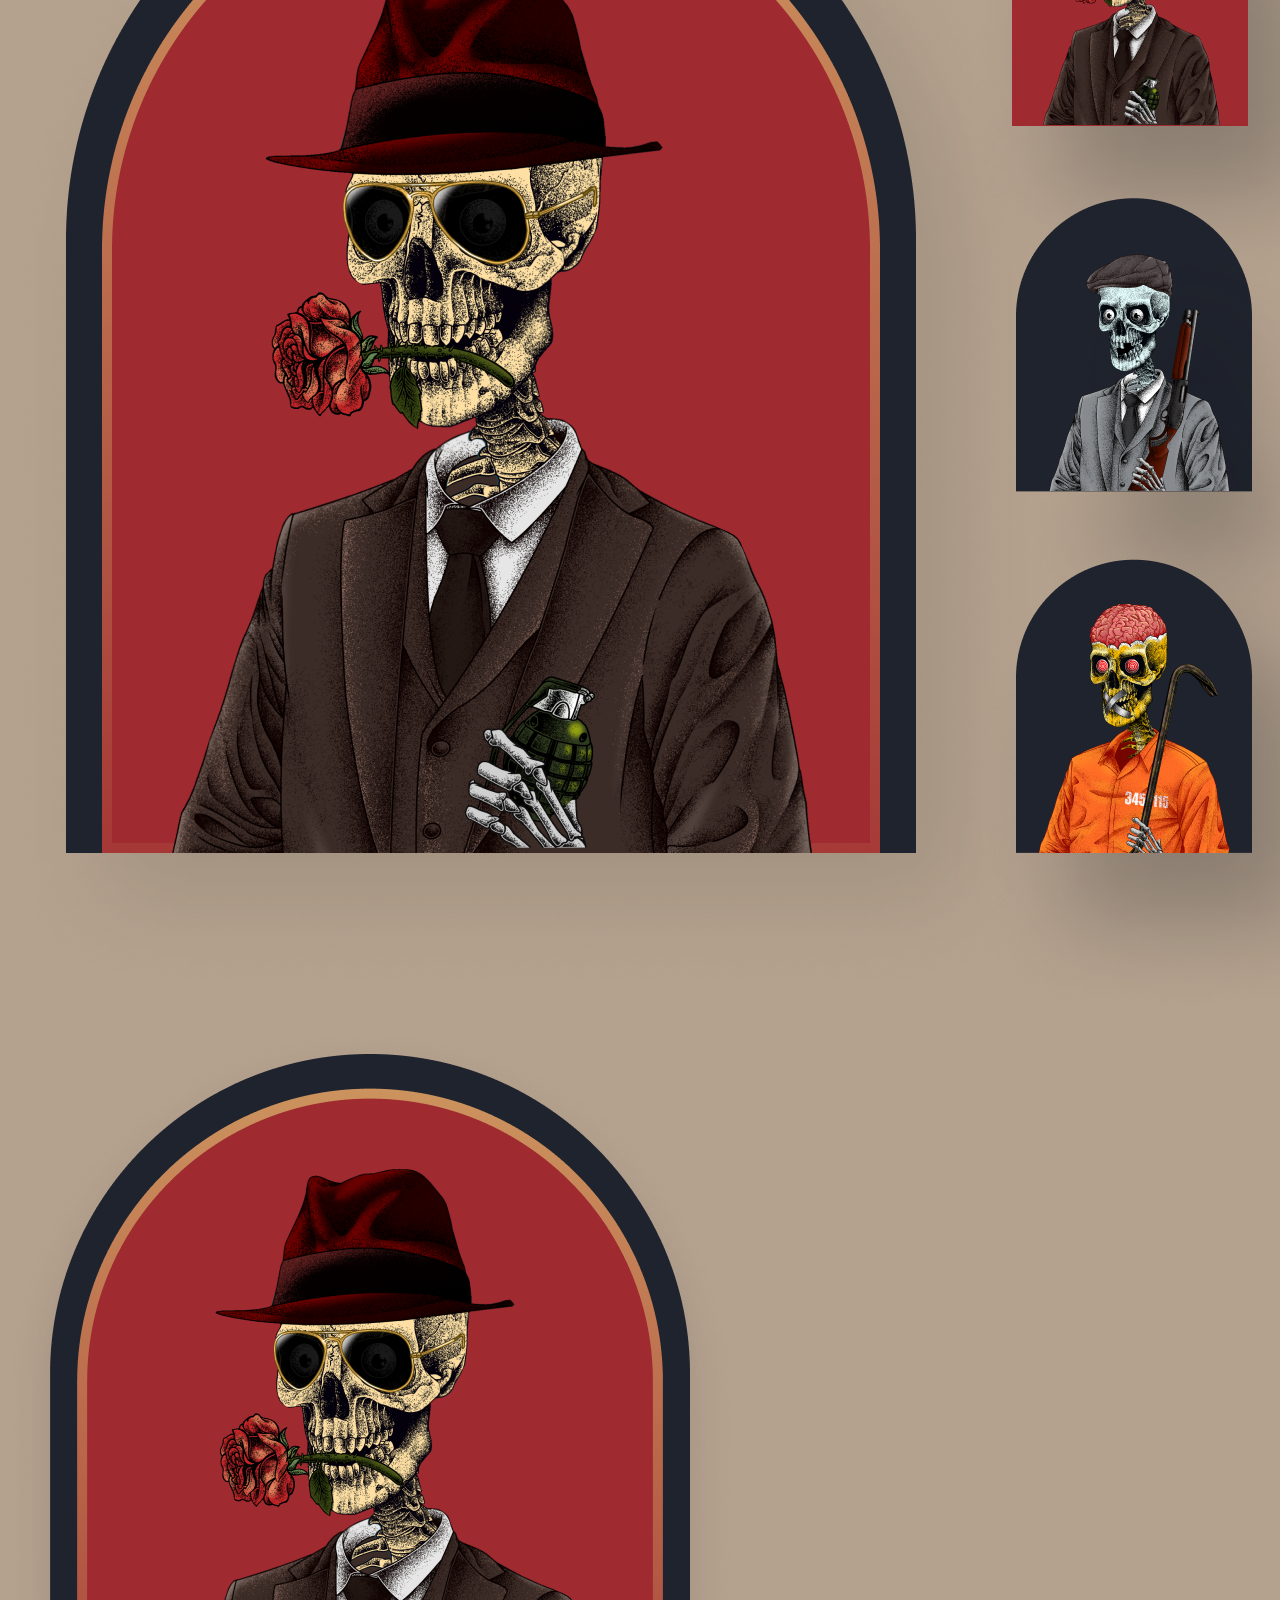
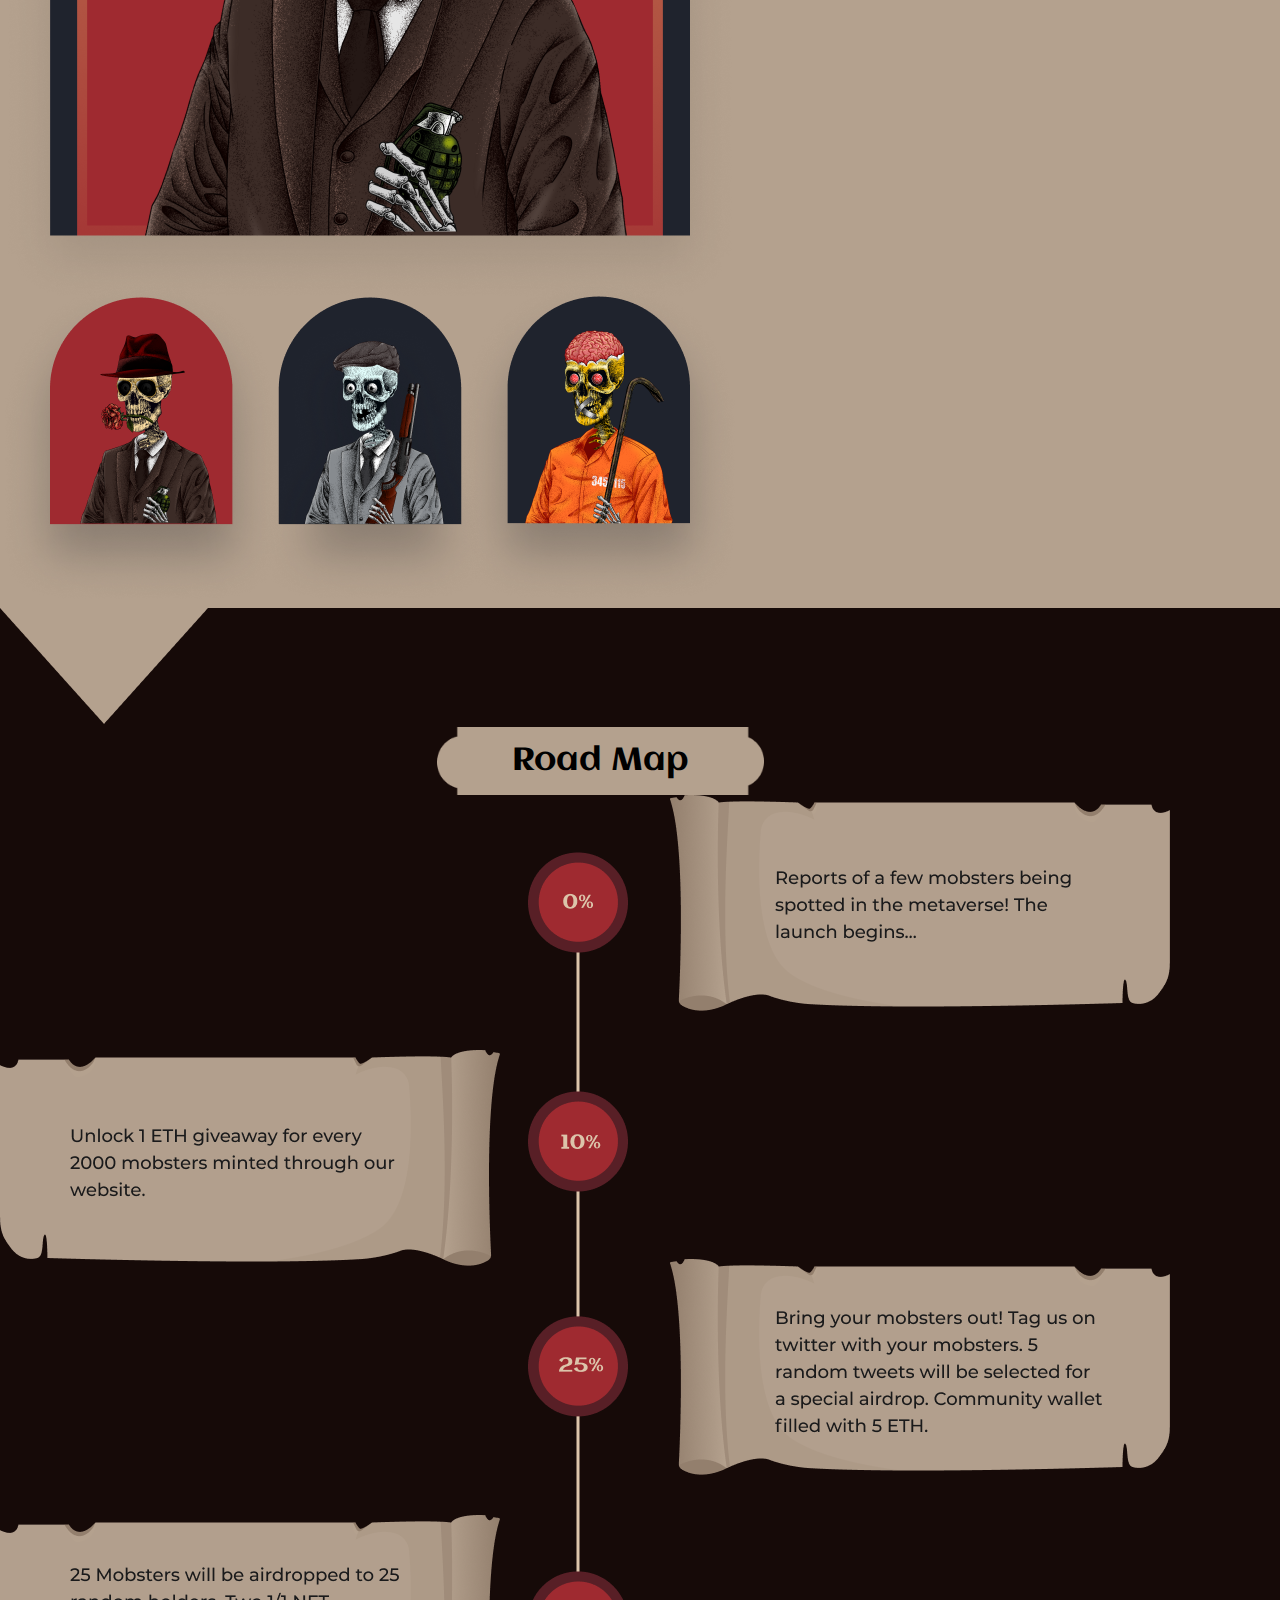
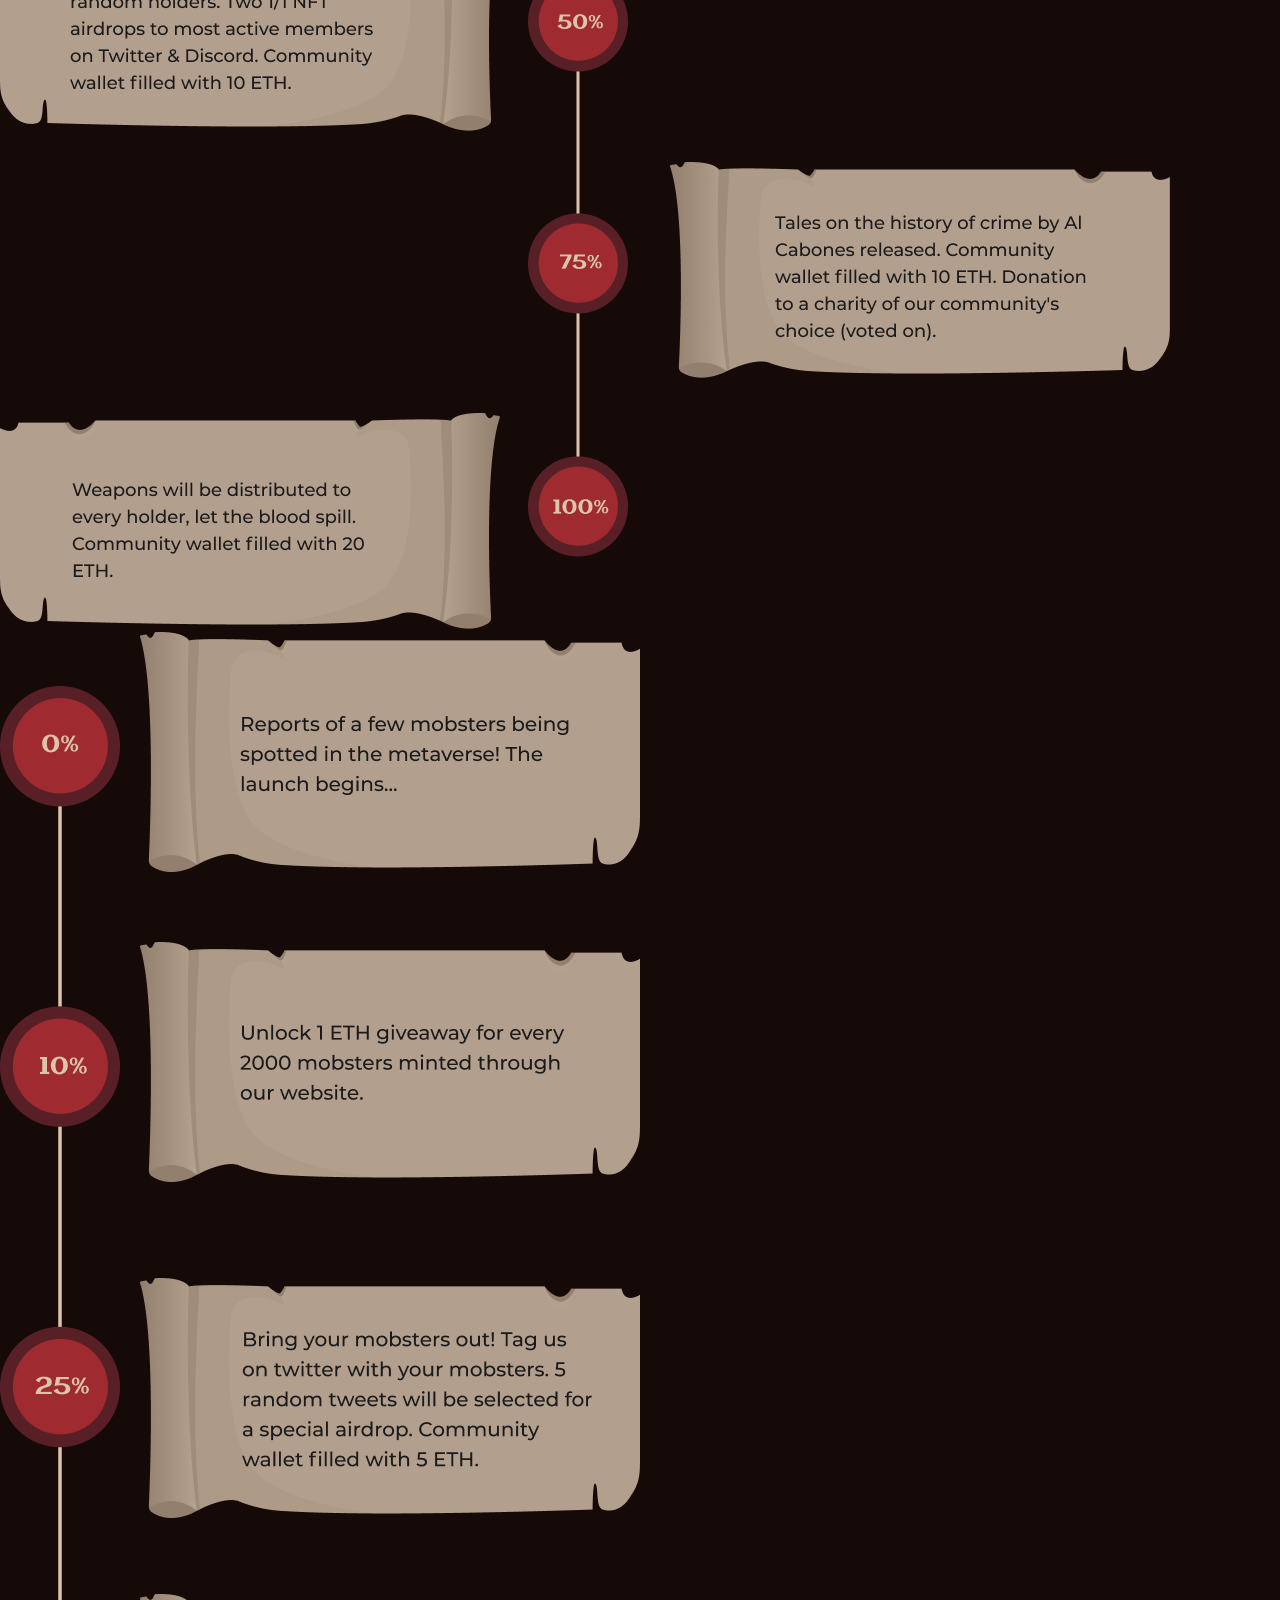
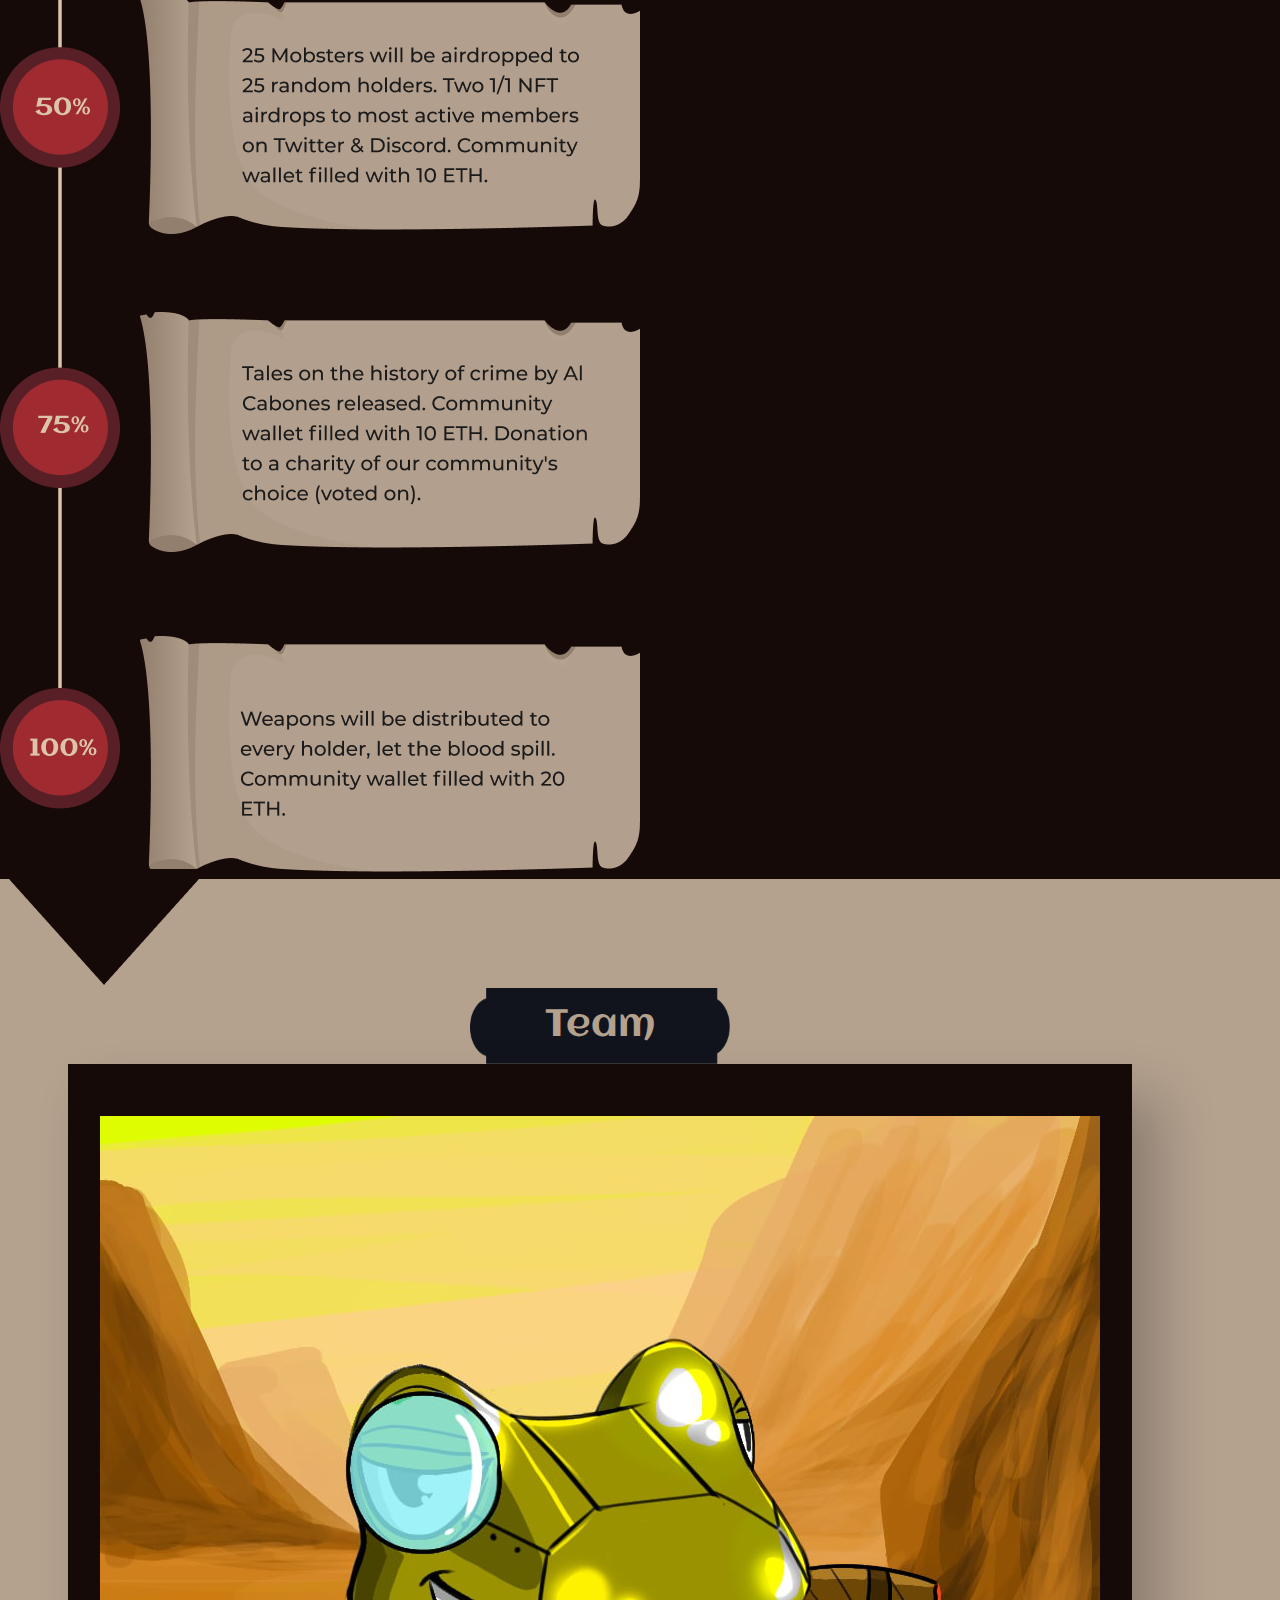
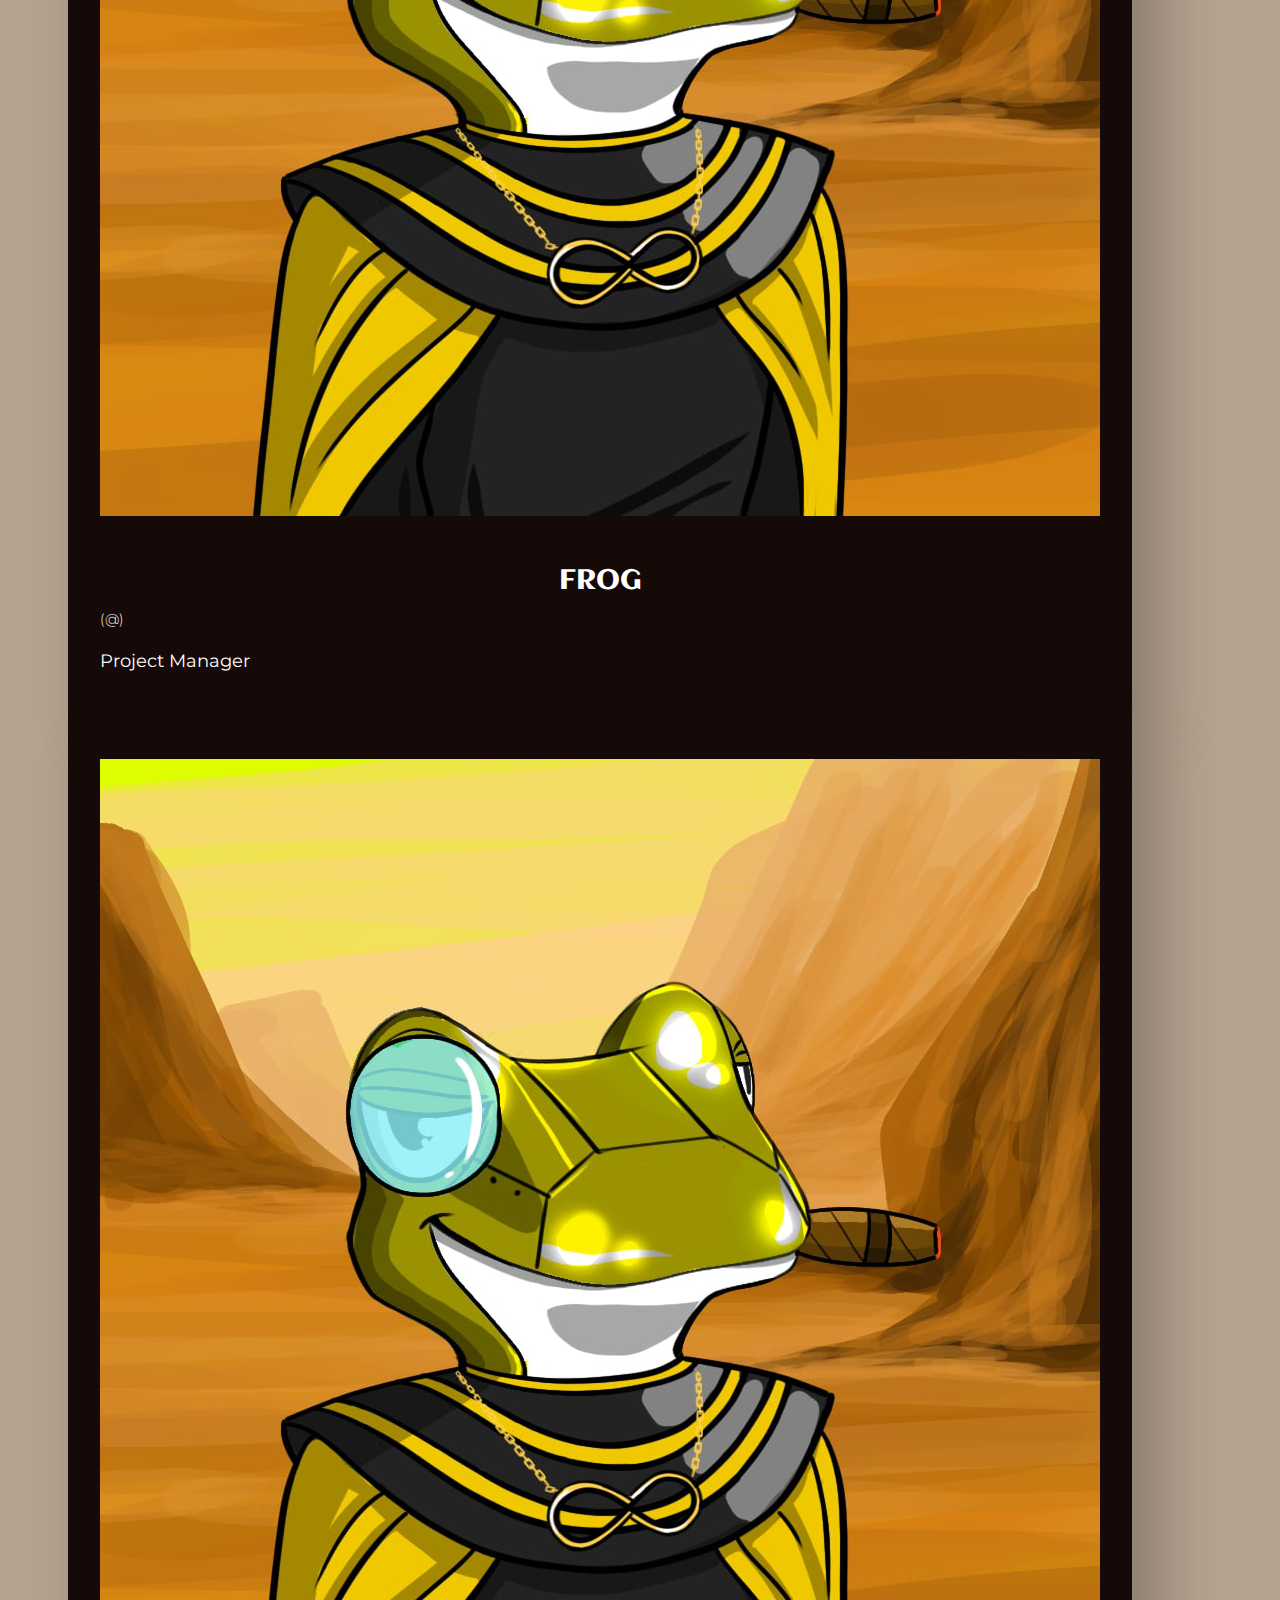
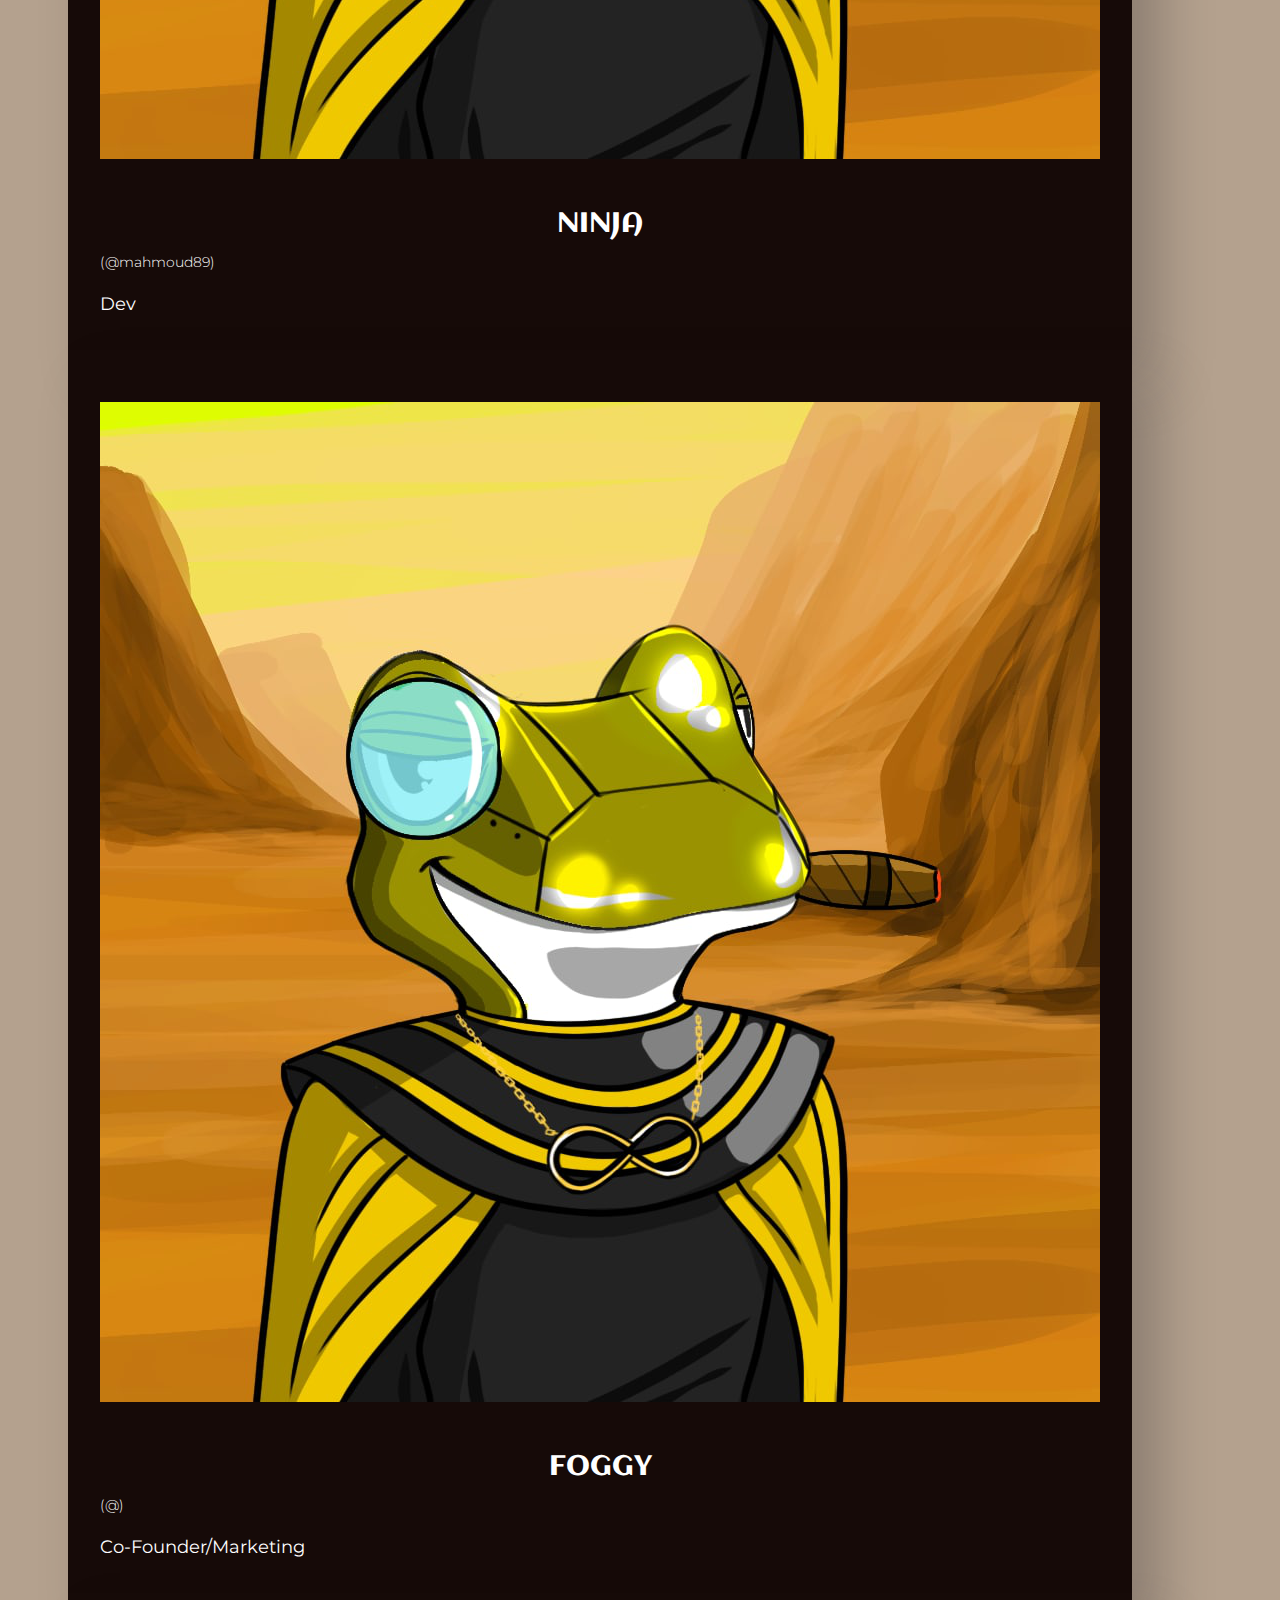
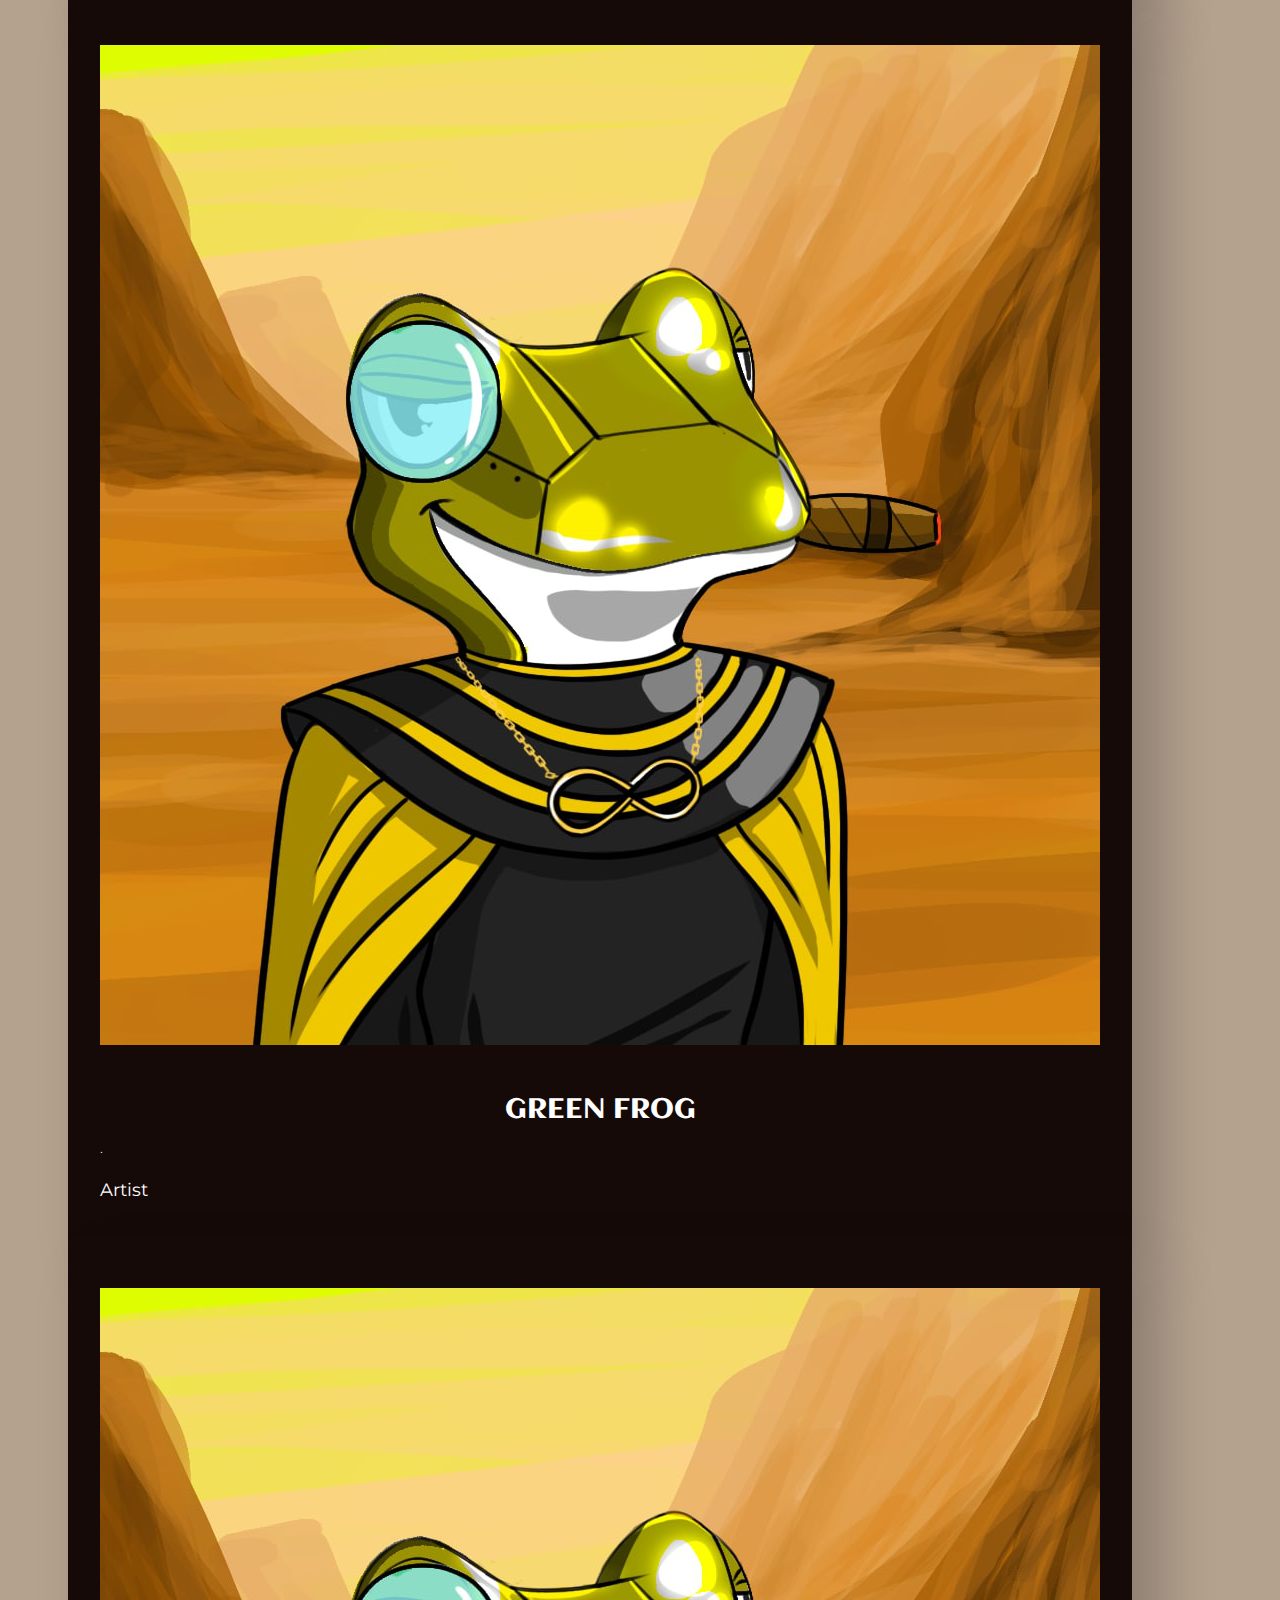
==== commit 2b2c4906: "Update index.html" ====
--- a/index.html
+++ b/index.html
@@ -136,7 +136,7 @@
             <div class="row">
                <div class="col-lg-5 text-center">
                   <h2 class="title-bg primary mb-5">Traits</h2>
-                  <p class="subtitle">There will be a total of 10,000 NFTs Minted by the talented artist “Potorsy.” Each Gual NFT will be unique and programmatically generated from over 170 possible traits, including expression, headwear, clothing and more. All Gual Society NFTs will carry this unique swagger to them but some will be deemed more rare than others. Collect them All!!!</p>
+                  <p class="subtitle">There will be a total of 10,000 NFTs Minted by the talented artist “kodun.” Each Gual NFT will be unique and programmatically generated from over 170 possible traits, including expression, headwear, clothing and more. All Gual Society NFTs will carry this unique swagger to them but some will be deemed more rare than others. Collect them All!!!</p>
                   <a href="#mint-section"><button class="btn btn-red">Know Your Gual</button></a>
                </div>
                <div class="col-lg-7"><img src="assets/img/pic/traits.png" class="w-100 d-none d-lg-block"> <img src="assets/img/pic/traits-mobile.png" class="w-100 d-block d-lg-none"></div>
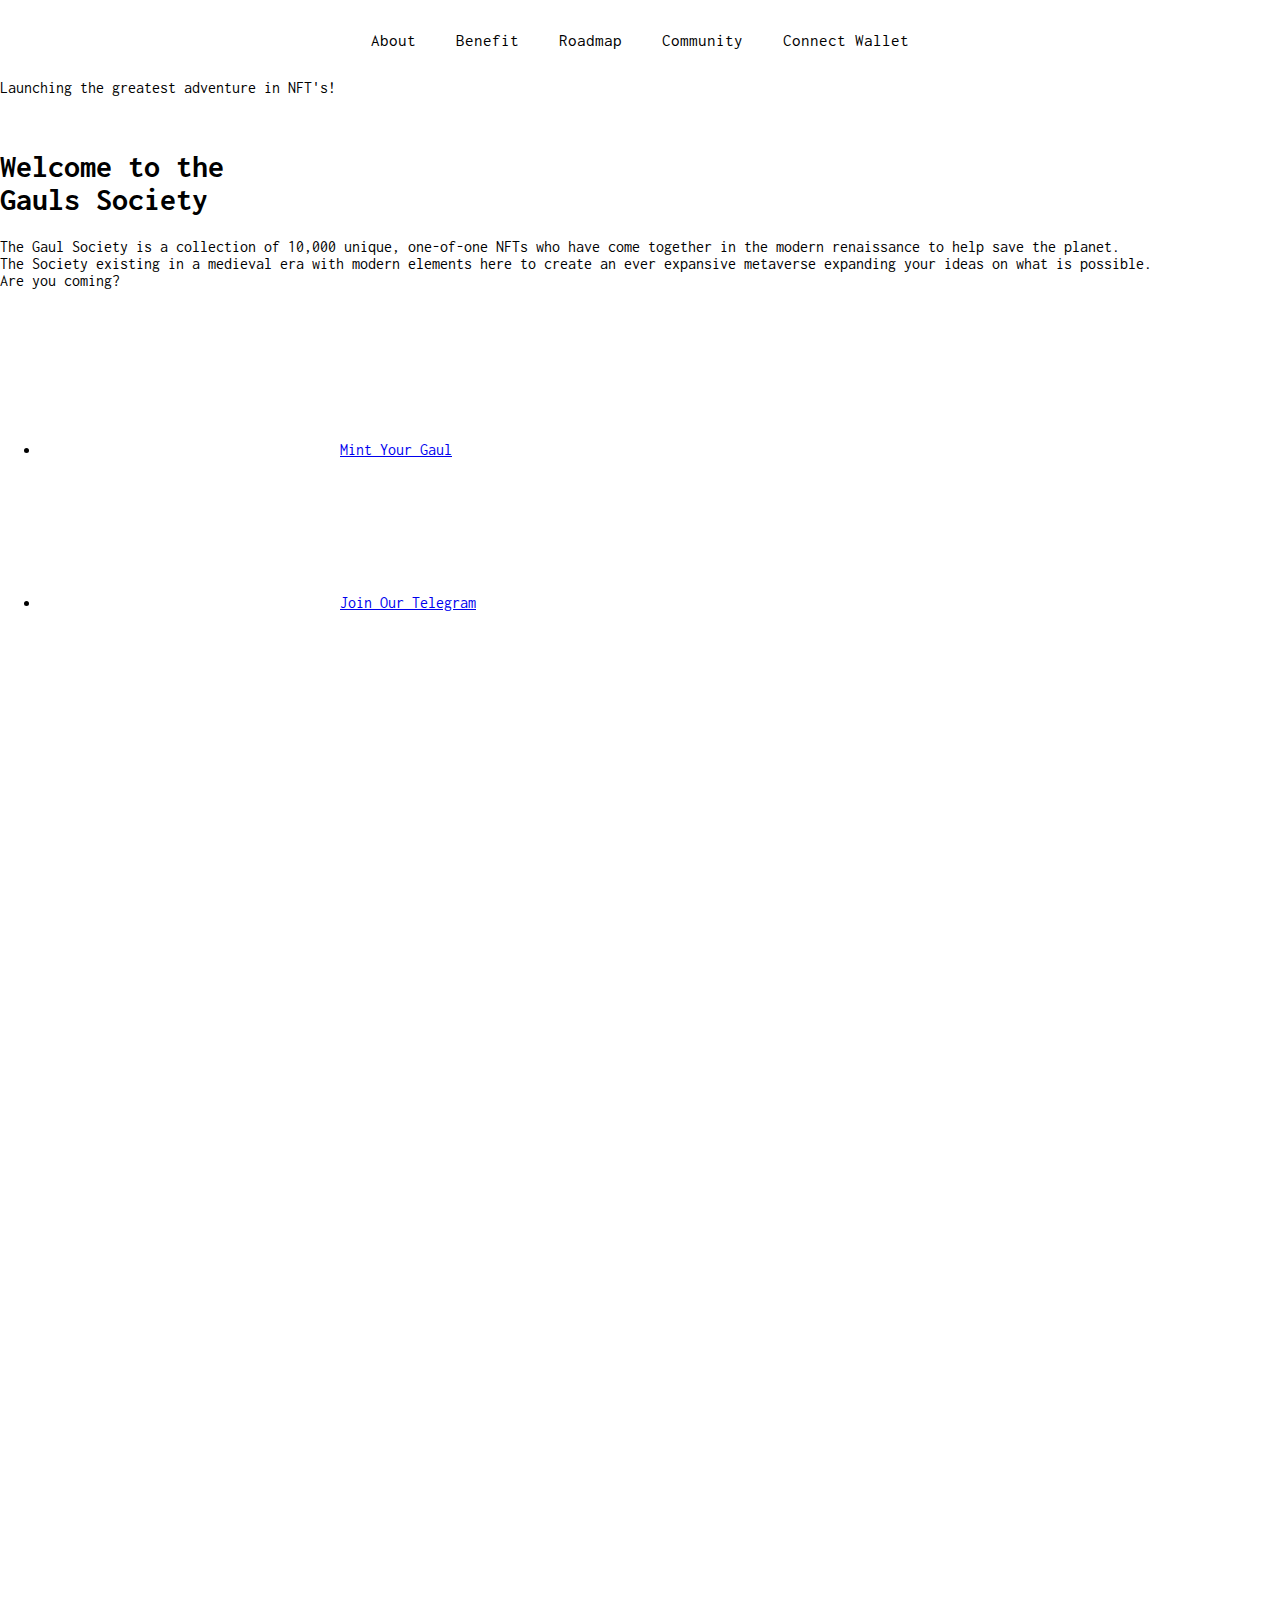
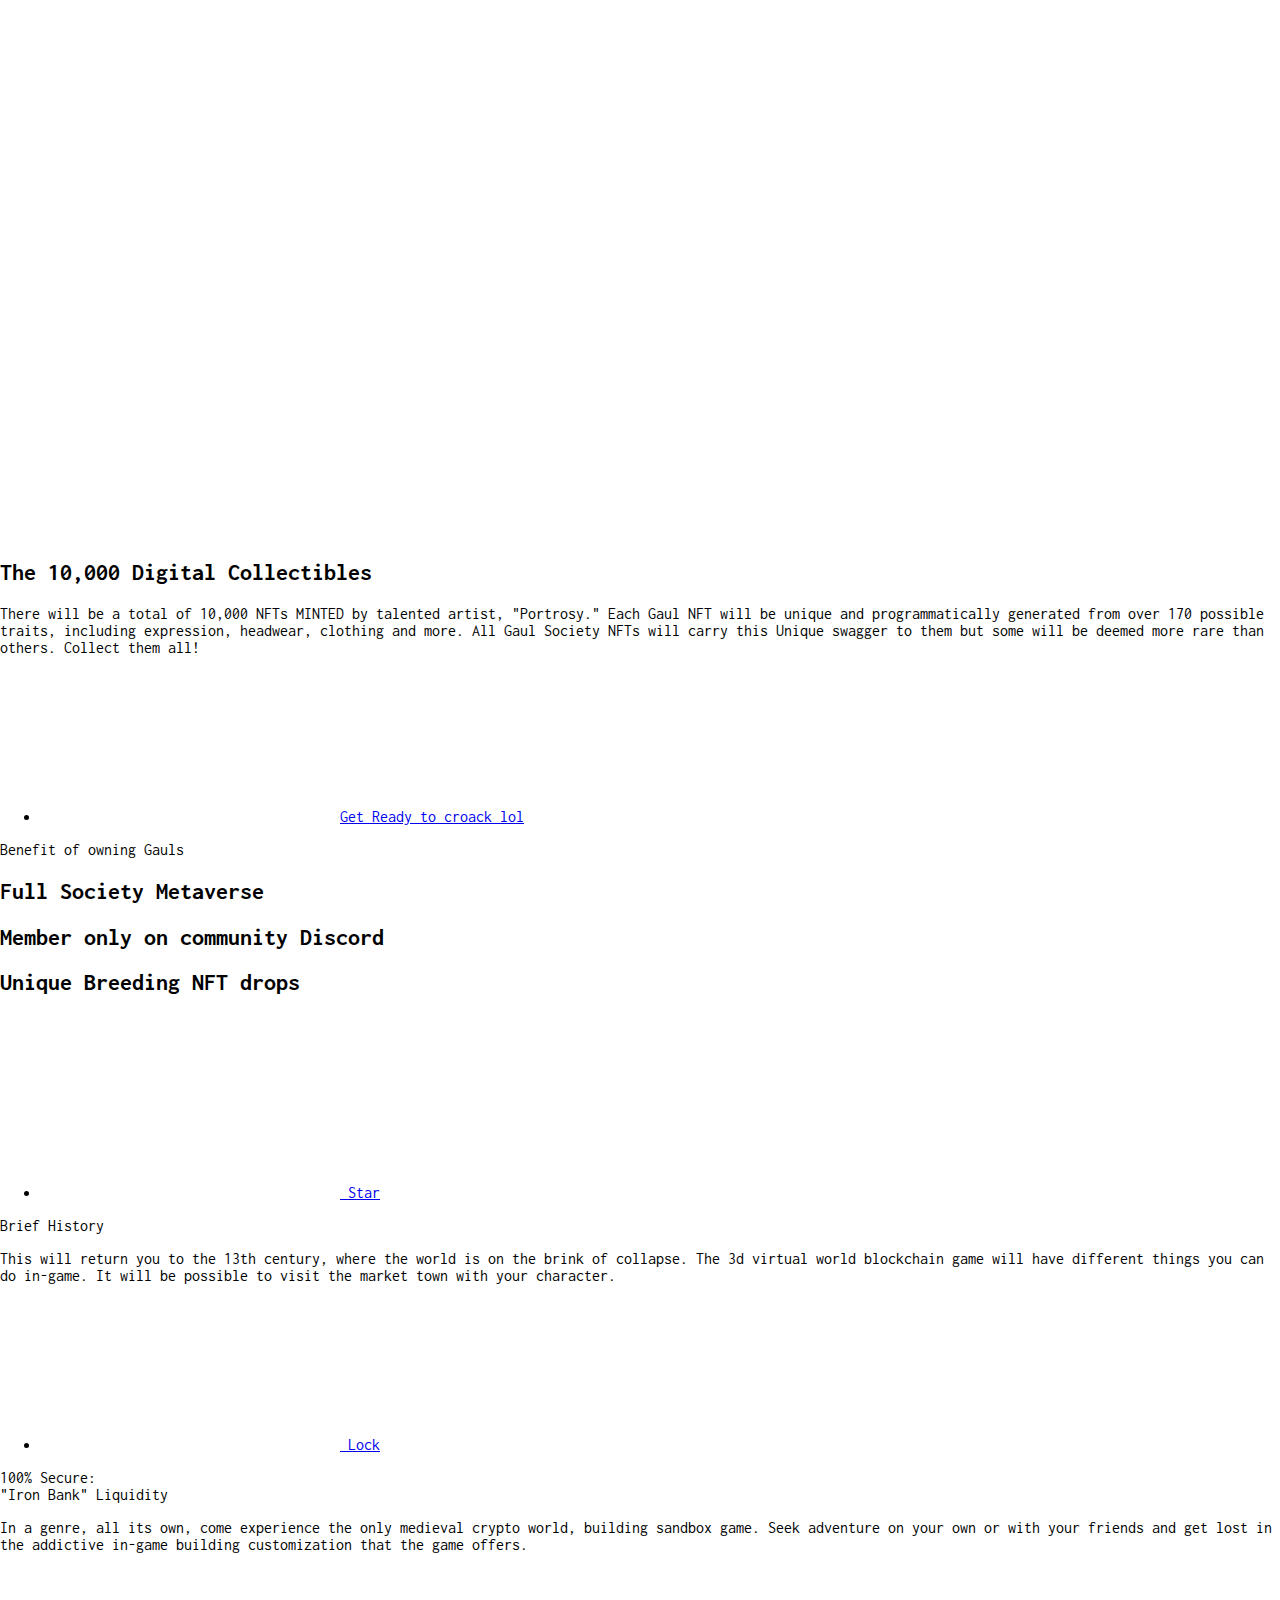
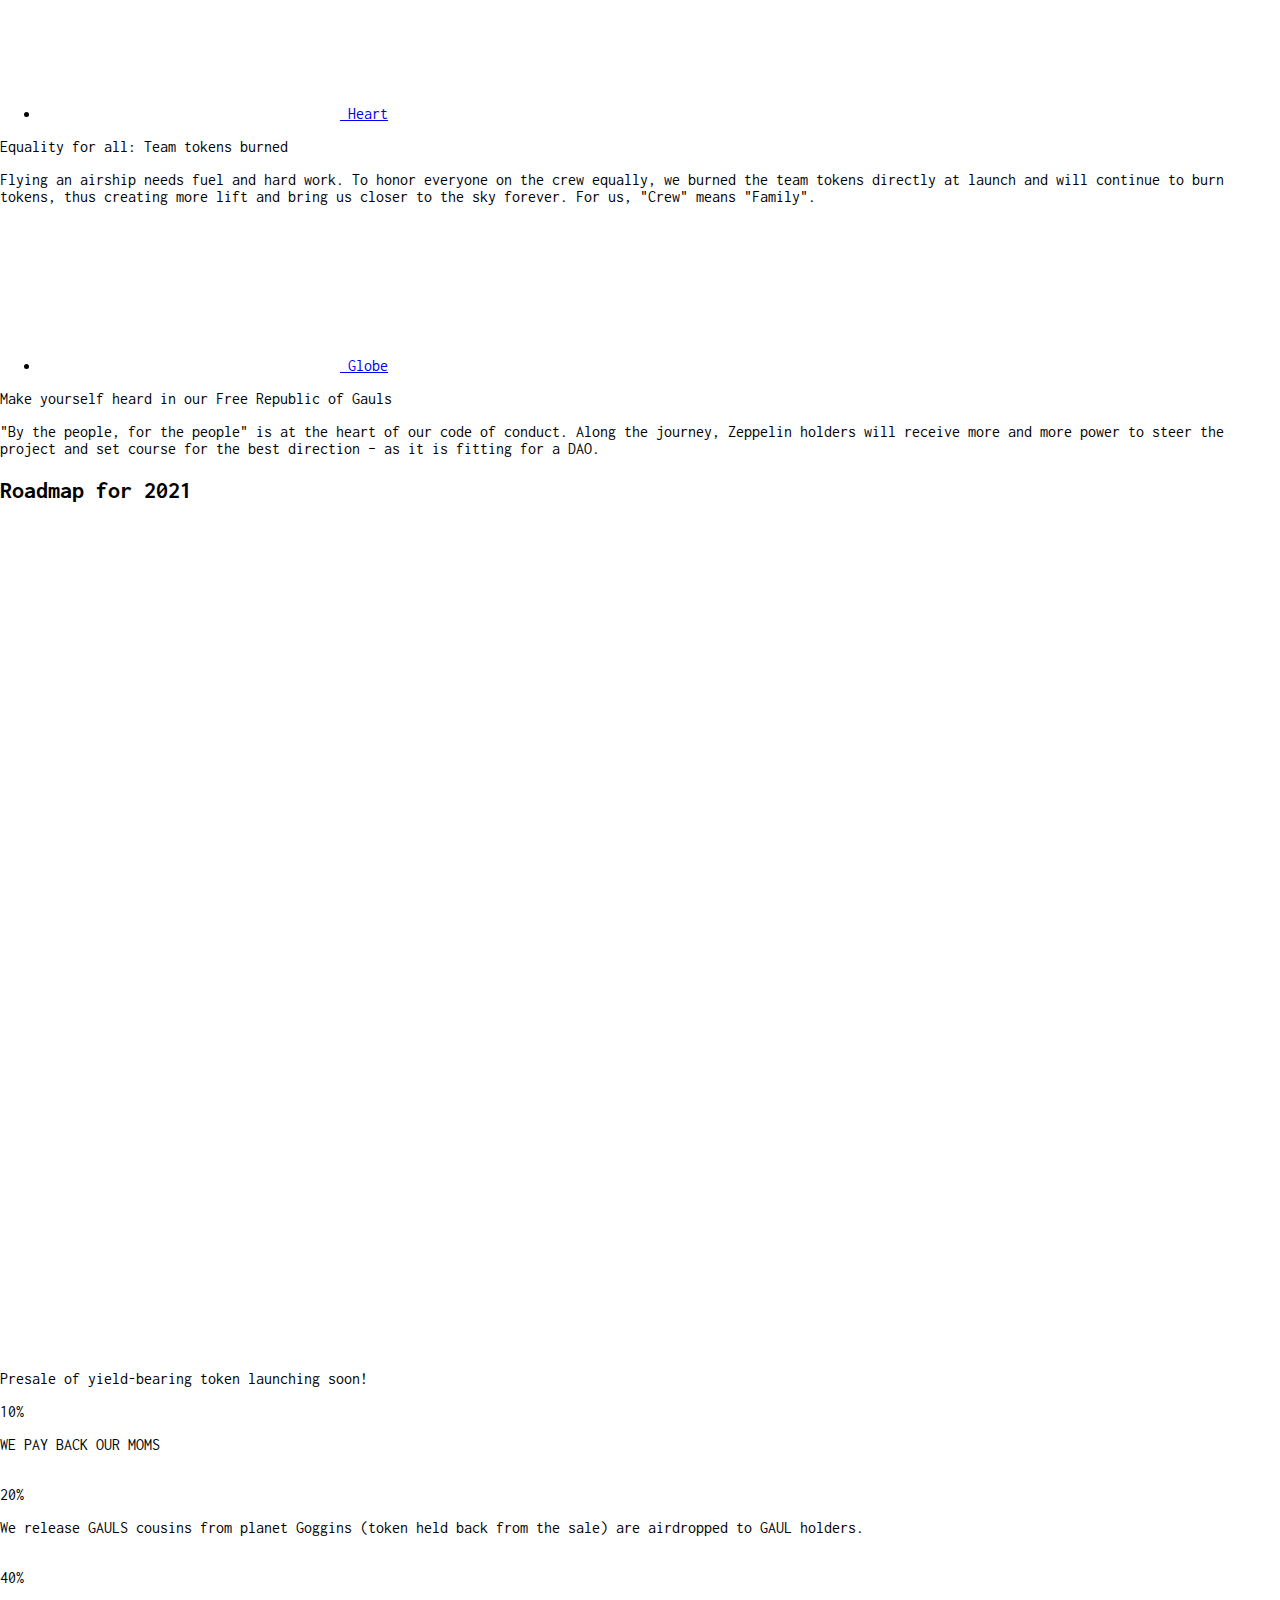
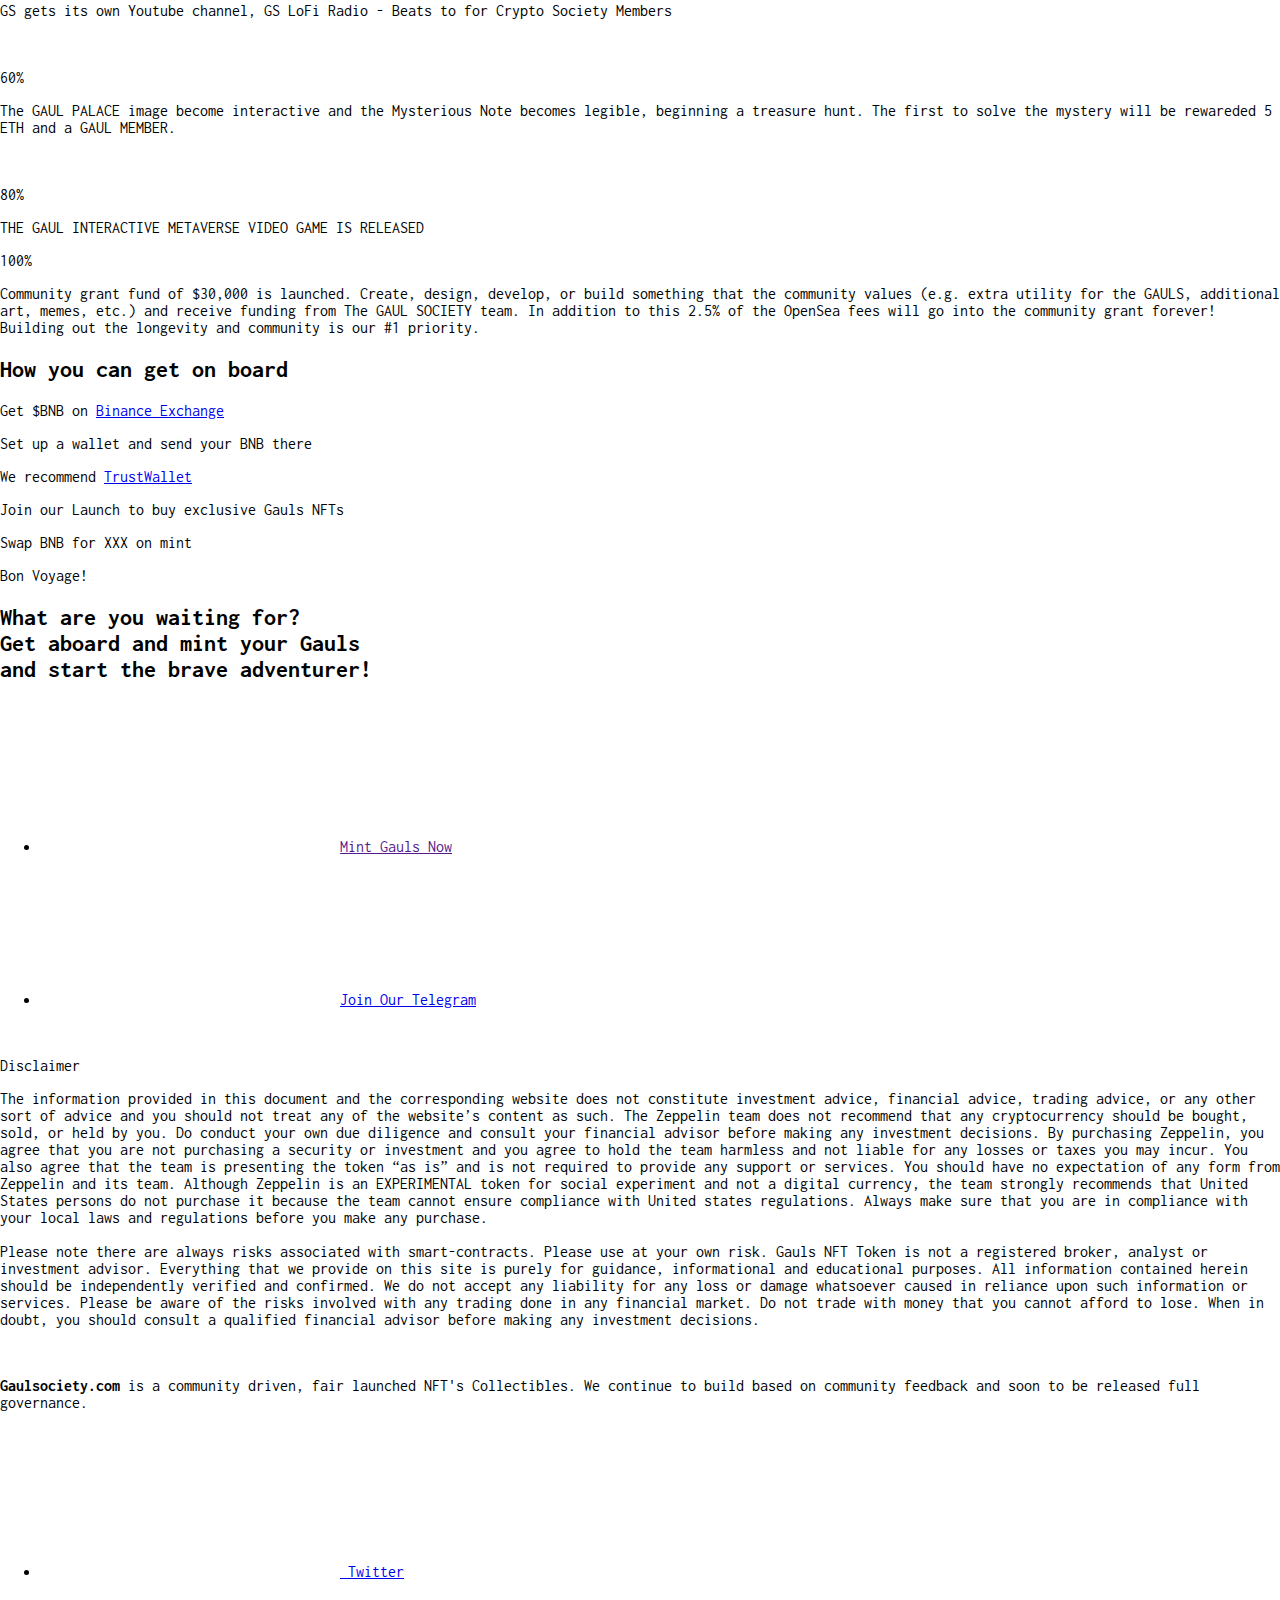
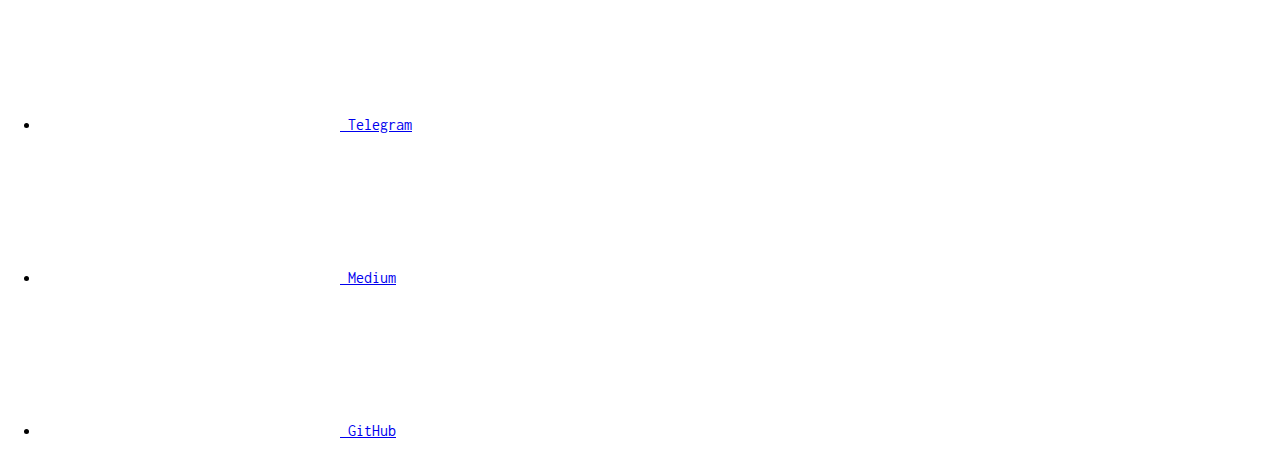
==== commit 7e922bda: "Update index.html" ====
--- a/index.html
+++ b/index.html
@@ -1,382 +1,445 @@
-<!DOCTYPE html>
+
+<!DOCTYPE HTML>
 <html lang="en">
-   <head>
-      <meta charset="utf-8">
-      <link rel="icon" href="Gold.png">
-      <meta name="viewport" content="width=device-width,initial-scale=1">
-      <meta name="theme-color" content="#000000">
-      <meta name="description" content="NFT Drop">
-      <link rel="manifest" href="manifest.json">
-      <link rel="preconnect" href="https://fonts.gstatic.com" crossorigin="">
-      <link href="https://fonts.googleapis.com/css2?family=Montserrat:ital,wght@0,100;0,200;0,300;0,400;0,500;0,600;0,700;0,800;0,900;1,100;1,200;1,300;1,400;1,500;1,600;1,700;1,800;1,900&amp;display=swap" rel="stylesheet">
-      <link href="https://fonts.googleapis.com/css2?family=Aclonica&amp;display=swap" rel="stylesheet">
-      <link href="https://cdn.jsdelivr.net/npm/bootstrap@5.1.0/dist/css/bootstrap.min.css" rel="stylesheet" integrity="sha384-KyZXEAg3QhqLMpG8r+8fhAXLRk2vvoC2f3B09zVXn8CA5QIVfZOJ3BCsw2P0p/We" crossorigin="anonymous">
-      <link rel="stylesheet" href="https://use.fontawesome.com/releases/v5.15.4/css/all.css" integrity="sha384-DyZ88mC6Up2uqS4h/KRgHuoeGwBcD4Ng9SiP4dIRy0EXTlnuz47vAwmeGwVChigm" crossorigin="anonymous">
-      <link rel="stylesheet" href="assets/css/styles.css">
-      <title>Guals Society</title>
-      <link href="static/css/main.15d4c79e.chunk.css" rel="stylesheet">
-   </head>
-   <body class="">
-      <noscript>You need to enable JavaScript to run this app.</noscript>
-      <span class="screen-darken"></span>
-      <section class="section-navbar">
-         <div class="container">
-            <nav class="navbar d-lg-none"><a class="navbar-brand" href="#"><img src="assets/img/logo/brand.png" alt=""> </a><button type="button" class="btn-bars" data-trigger="navbar_main"><img src="assets/img/icon/bars.png" alt=""></button></nav>
-            <nav id="navbar_main" class="mobile-offcanvas navbar navbar-expand-lg navbar-light">
-               <div class="offcanvas-header"><button class="btn-close float-end"><i class="fas fa-times"></i></button></div>
-               <a class="navbar-brand" href="#"><img src="assets/img/logo/brand.png" alt=""></a>
-               <ul class="navbar-nav mx-auto order-0 pt-5 pt-lg-0">
-                  <li class="nav-item"><a class="nav-link" href="#">Home</a></li>
-                  <li class="nav-item"><a class="nav-link" href="#mint-section">Mint</a></li>
-                  <li class="nav-item"><a class="nav-link" href="#roadmap-section">Roadmap</a></li>
-                  <li class="nav-item"><a class="nav-link" href="#team-section">Team</a></li>
-                  <li class="nav-item"><a class="nav-link" href="#faq-section">FAQ</a></li>
-               </ul>
-               <ul class="navbar-nav mr-auto order-0 pt-5 pt-lg-0">
-                  <li class="nav-item"><a style="opacity:70%;cursor:default" href="#root" class="btn-wallet">Connect Wallet</a></li>
-               </ul>
-            </nav>
-         </div>
-      </section>
-      <section class="hero">
-         <div class="container">
-            <div class="row">
-               <div class="col">
-                  <h1 class="mb-5">The Gaul Renaissance. The Society of 10,000 artificial Individual NFTs.</h1>
-                  <p class="mb-5">With one of one talents, the Gauls have joined forces leading to one epic battle with the common goal of liberty for all!!! Will you come help save the world?</p>
-                  <div class="box-btn-hero"><a href="#mint-section" class="btn btn-red">Mint <img src="assets/img/icon/arrow-right.png" alt=""></a></div>
-               </div>
-            </div>
-         </div>
-      </section>
-      <section class="survival">
-         <div class="container">
-            <div class="text-align-center">
-               <h2 class="title-bg mb-5">Survival of the fittest</h2>
-               <p class="subtitle text-center mb-5">The 6 different categories of the Gaul Society. Each listed for a unique individual purpose and skillset, taking charge of their battalion.</p>
-            </div>
-            <div class="row slick-potrait pb-2">
-               <div class="col-lg-4 mb-3">
-                  <div class="item-potrait">
-                     <img class="mb-3" src="assets/img/pic/slick-potrait.png">
-                     <div class="name-potrait">Camo</div>
-                  </div>
-               </div>
-               <div class="col-lg-4 mb-3">
-                  <div class="item-potrait">
-                     <img class="mb-3" src="assets/img/pic/slick-potrait.png">
-                     <div class="name-potrait">Slick</div>
-                  </div>
-               </div>
-               <div class="col-lg-4 mb-3">
-                  <div class="item-potrait">
-                     <img class="mb-3" src="assets/img/pic/slick-potrait.png">
-                     <div class="name-potrait">Force</div>
-                  </div>
-               </div>
-               <div class="col-lg-4 mb-3">
-                  <div class="item-potrait">
-                     <img class="mb-3" src="assets/img/pic/slick-potrait.png">
-                     <div class="name-potrait">Brains</div>
-                  </div>
-               </div>
-               <div class="col-lg-4 mb-3">
-                  <div class="item-potrait">
-                     <img class="mb-3" src="assets/img/pic/slick-potrait.png">
-                     <div class="name-potrait">Cargo</div>
-                  </div>
-               </div>
-               <div class="col-lg-4 mb-3">
-                  <div class="item-potrait">
-                     <img class="mb-3" src="assets/img/pic/slick-potrait.png">
-                     <div class="name-potrait">United</div>
-                  </div>
-               </div>
-            </div>
-         </div>
-      </section>
-      <section id="mint-section" class="mint">
-         <div id="root">
-            <div class="LauncherPage_minterArea__3lwoN">
-               <div class="WalletComponent_container__1unT7 WalletComponent_fullsection__2sGgl">
-                  <div class="WalletComponent_modal__2kpCn">
-                     <div class="WalletComponent_modal-content__1vUP4">
-                        <div>
-                           <div class="WalletComponent_wallet-btn__N-OxX">
-                              <div class="WalletComponent_wallet-text__3OYHh">Connect Wallet</div>
-                           </div>
-                        </div>
-                     </div>
-                  </div>
-               </div>
-               <div class="MinterPage_container__3Sv7o">
-                  <div></div>
-                  <div class="container">
-                     <div class="row d-flex align-items-center">
-                        <div class="col-lg-6 mb-5 mb-lg-0"><img src="assets/img/pic/mint.png" class="w-100"></div>
-                        <div class="col-lg-1"></div>
-                        <div class="col-lg-5 text-center">
-                           <h2 class="title-bg mb-5">Mint</h2>
-                           <h3 class="pb-5 white">Guals remaining: <br>10000/10000</h3>
-                           <div class="d-flex justify-content-around align-items-center pb-5"><button class="btn btn-mint">-</button><span class="amount">1</span><button class="btn btn-mint">+</button></div>
-                           <h5 class="pb-3 pt-3">Total Cost: 0.066 ETH</h5>
-                           <button class="btn btn-red">Mint</button>
-                           <h5 class="pt-3">Maximum of 15 Guals per TX.</h5>
-                           <h6 class="pt-3" style="color: white;"> Check minted collection at <a target="_blank" href="https://opensea.io/collection/thealcabones">opensea</a></h6>
-                        </div>
-                     </div>
-                  </div>
-               </div>
-            </div>
-         </div>
-      </section>
-      <section class="traits">
-         <div class="text-center"><img src="assets/img/darkred-union.png" alt=""></div>
-         <div class="container pb-5 pt-5">
-            <div class="row">
-               <div class="col-lg-5 text-center">
-                  <h2 class="title-bg primary mb-5">Traits</h2>
-                  <p class="subtitle">There will be a total of 10,000 NFTs Minted by the talented artist “kodun.” Each Gual NFT will be unique and programmatically generated from over 170 possible traits, including expression, headwear, clothing and more. All Gual Society NFTs will carry this unique swagger to them but some will be deemed more rare than others. Collect them All!!!</p>
-                  <a href="#mint-section"><button class="btn btn-red">Know Your Gual</button></a>
-               </div>
-               <div class="col-lg-7"><img src="assets/img/pic/traits.png" class="w-100 d-none d-lg-block"> <img src="assets/img/pic/traits-mobile.png" class="w-100 d-block d-lg-none"></div>
-            </div>
-         </div>
-      </section>
-      <section id="roadmap-section" class="roadmap">
-         <div class="text-center"><img src="assets/img/primary-union.png" alt=""></div>
-         <div class="container pb-5 pt-5 text-center">
-            <h2 style="font-size:2em" class="title-bg mb-5">Road Map</h2>
-            <img src="assets/img/pic/roadmap-timeline.png" class="d-none d-md-block mb-5 w-100"> <img src="assets/img/pic/roadmap-timeline-mobile.png" class="d-block d-md-none mt-5 mb-5 w-100">
-         </div>
-      </section>
-      <section id="team-section" class="team">
-         <div class="text-center"><img class="union" src="assets/img/bg/darkred-union.png" alt=""></div>
-         <div class="container pb-5 pt-5">
-            <h2 class="title-bg primary mb-5">Team</h2>
-            <div class="row text-center">
-               <div class="col-lg-4 mb-5">
-                  <div class="team-frame">
-                     <img src="assets/img/pic/team-1.png" class="team-pic w-100">
-                     <h3>FROG</h3>
-                     <p class="small">(@)</p>
-                     <p class="position">Project Manager</p>
-                  </div>
-               </div>
-               <div class="col-lg-4 mb-5">
-                  <div class="team-frame">
-                     <img src="assets/img/pic/team-2.png" class="team-pic w-100">
-                     <h3>NINJA</h3>
-                     <p class="small">(@mahmoud89)</p>
-                     <p class="position">Dev</p>
-                  </div>
-               </div>
-               <div class="col-lg-4 mb-5">
-                  <div class="team-frame">
-                     <img src="assets/img/pic/team-3.png" class="team-pic w-100">
-                     <h3>FOGGY</h3>
-                     <p class="small">(@)</p>
-                     <p class="position">Co-Founder/Marketing</p>
-                  </div>
-               </div>
-            </div>
-            <div class="row text-center d-flex justify-content-center">
-               <div class="col-lg-4 mb-5">
-                  <div class="team-frame">
-                     <img src="assets/img/pic/team-4.png" class="team-pic w-100">
-                     <h3>GREEN FROG</h3>
-                     <p class="small">.</p>
-                     <p class="position">Artist</p>
-                  </div>
-               </div>
-               <div class="col-lg-4 mb-5">
-                  <div class="team-frame">
-                     <img src="assets/img/pic/team-5.png" class="team-pic w-100">
-                     <h3>Smoke Frog</h3>
-                     <p class="small">.</p>
-                     <p class="position">Co-Founder/Front-end Design</p>
-                  </div>
-               </div>
-            </div>
-         </div>
-      </section>
-      <section id="faq-section" class="faq">
-         <div class="text-center pb-5"><img class="union" src="assets/img/bg/primary-union.png" alt=""></div>
-         <div class="container pb-5 pt-5">
-            <div class="text-center">
-               <h2 class="title-bg mb-5">FAQ</h2>
-            </div>
-            <div class="accordion" id="accordionExample">
-               <div class="accordion-item">
-                  <h2 class="accordion-header" id="headingOne">
-                     <button class="accordion-button collapsed" type="button" data-bs-toggle="collapse" data-bs-target="#collapseOne" aria-expanded="true" aria-controls="collapseOne">
-                        <h2 class="question">What benefits come from holding the Gaul Society?</h2>
-                     </button>
-                  </h2>
-                  <div id="collapseOne" class="accordion-collapse collapse" aria-labelledby="headingOne" data-bs-parent="#accordionExample">
-                     <div class="accordion-body">
-                        <p>Besides getting full commercial use rights of their Gaul, holders are entitled
-                           to a membership that will provide them with special perks &amp; exclusive benefits - which include a 3D immersive metaverse game. Come save the world!
-                        </p>
-                     </div>
-                  </div>
-               </div>
-               <div class="accordion-item">
-                  <h2 class="accordion-header" id="headingTwo">
-                     <button class="accordion-button collapsed" type="button" data-bs-toggle="collapse" data-bs-target="#collapseTwo" aria-expanded="false" aria-controls="collapseTwo">
-                        <h2 class="question">Is the art randomly generated?</h2>
-                     </button>
-                  </h2>
-                  <div id="collapseTwo" class="accordion-collapse collapse" aria-labelledby="headingTwo" data-bs-parent="#accordionExample">
-                     <div class="accordion-body">
-                        <p>Yes! Each Gaul is completely unique, with 170+ traits and millions of possible combinations.</p>
-                     </div>
-                  </div>
-               </div>
-               <div class="accordion-item">
-                  <h2 class="accordion-header" id="headingThree">
-                     <button class="accordion-button collapsed" type="button" data-bs-toggle="collapse" data-bs-target="#collapseThree" aria-expanded="false" aria-controls="collapseThree">
-                        <h2 class="question">When are Gaul Society Launching?</h2>
-                     </button>
-                  </h2>
-                  <div id="collapseThree" class="accordion-collapse collapse" aria-labelledby="headingThree" data-bs-parent="#accordionExample">
-                     <div class="accordion-body">
-                        <p>Launch date will be September 7th.</p>
-                     </div>
-                  </div>
-               </div>
-               <div class="accordion-item">
-                  <h2 class="accordion-header" id="headingFour">
-                     <button class="accordion-button collapsed" type="button" data-bs-toggle="collapse" data-bs-target="#collapseFour" aria-expanded="false" aria-controls="collapseFour">
-                        <h2 class="question">How can I mint?</h2>
-                     </button>
-                  </h2>
-                  <div id="collapseFour" class="accordion-collapse collapse" aria-labelledby="headingFour" data-bs-parent="#accordionExample">
-                     <div class="accordion-body">
-                        <p>Gauls can be minted on our website for the initial release. Once they sell out, you will be able to purchase them on the secondary market at Opensea.io. Act fast, the Renaissance will not wait for us my friend.</p>
-                     </div>
-                  </div>
-               </div>
-               <div class="accordion-item">
-                  <h2 class="accordion-header" id="headingFive">
-                     <button class="accordion-button collapsed" type="button" data-bs-toggle="collapse" data-bs-target="#collapseFive" aria-expanded="false" aria-controls="collapseFive">
-                        <h2 class="question">How much will it cost to mint?</h2>
-                     </button>
-                  </h2>
-                  <div id="collapseFive" class="accordion-collapse collapse" aria-labelledby="headingFive" data-bs-parent="#accordionExample">
-                     <div class="accordion-body">
-                        <p>It will cost 0.066 ETH + gas to mint a Gaul.</p>
-                     </div>
-                  </div>
-               </div>
-               <div class="accordion-item">
-                  <h2 class="accordion-header" id="headingSix">
-                     <button class="accordion-button collapsed" type="button" data-bs-toggle="collapse" data-bs-target="#collapseSix" aria-expanded="true" aria-controls="collapseSix">
-                        <h2 class="question">How many can I mint in one transaction?</h2>
-                     </button>
-                  </h2>
-                  <div id="collapseSix" class="accordion-collapse collapse" aria-labelledby="headingSix" data-bs-parent="#accordionExample">
-                     <div class="accordion-body">
-                        <p>There is a maximum of 15 Gauls that can be minted per TX.</p>
-                     </div>
-                  </div>
-               </div>
-               <div class="accordion-item">
-                  <h2 class="accordion-header" id="headingSeven">
-                     <button class="accordion-button collapsed" type="button" data-bs-toggle="collapse" data-bs-target="#collapseSeven" aria-expanded="false" aria-controls="collapsSeven">
-                        <h2 class="question">How many Gauls are available?</h2>
-                     </button>
-                  </h2>
-                  <div id="collapseSeven" class="accordion-collapse collapse" aria-labelledby="headingSeven" data-bs-parent="#accordionExample">
-                     <div class="accordion-body">
-                        <p>There will be a total 10,000 Gauls available to mint at launch.</p>
-                     </div>
-                  </div>
-               </div>
-               <div class="accordion-item">
-                  <h2 class="accordion-header" id="headingEight">
-                     <button class="accordion-button collapsed" type="button" data-bs-toggle="collapse" data-bs-target="#collapseEight" aria-expanded="false" aria-controls="collapseEight">
-                        <h2 class="question">How long after minting will the Gauls be revealed?</h2>
-                     </button>
-                  </h2>
-                  <div id="collapseEight" class="accordion-collapse collapse" aria-labelledby="headingEight" data-bs-parent="#accordionExample">
-                     <div class="accordion-body">
-                        <p>The reveal will be 24 hours after launch. The world needs saving, we cannot waste time!</p>
-                     </div>
-                  </div>
-               </div>
-               <div class="accordion-item">
-                  <h2 class="accordion-header" id="headingNine">
-                     <button class="accordion-button collapsed" type="button" data-bs-toggle="collapse" data-bs-target="#collapseNine" aria-expanded="false" aria-controls="collapseNine">
-                        <h2 class="question">Are there collaborations planned with any other projects?</h2>
-                     </button>
-                  </h2>
-                  <div id="collapseNine" class="accordion-collapse collapse" aria-labelledby="headingNine" data-bs-parent="#accordionExample">
-                     <div class="accordion-body">
-                        <p>We are already in discussions with several popular communities in the NFT space. We are excited about all upcoming partnerships that are on the horizon.</p>
-                     </div>
-                  </div>
-               </div>
-            </div>
-         </div>
-      </section>
-      <section class="section-navbar">
-         <div class="text-center"><img src="assets/img/darkred-union.png" alt=""></div>
-         <div class="container text-center pt-5 pb-5">
-            <div><img src="assets/img/footer-title.png" alt=""></div>
-            <nav id="footer_main" class="navbar navbar-expand-lg navbar-light">
-               <div></div>
-               <ul class="navbar-nav mx-auto order-0 pt-5 pt-lg-0">
-                  <li class="nav-item"><a class="nav-link" href="#">Home</a></li>
-                  <li class="nav-item"><a class="nav-link" href="#mint-section">Mint</a></li>
-                  <li class="nav-item"><a class="nav-link" href="#roadmap-section">Roadmap</a></li>
-                  <li class="nav-item"><a class="nav-link" href="#team-section">Team</a></li>
-                  <li class="nav-item"><a class="nav-link" href="#faq-section">FAQ</a></li>
-               </ul>
-            </nav>
-            <div class="pb-4">
-               <hr style="width:500px;margin:auto">
-            </div>
-            <div class="mx-auto"><a target="_blank" class="footer-social" href="https://discord.gg/"><img src="assets/img/icon/discord.png" alt=""> </a><a target="_blank" class="footer-social" href="https://twitter.com/GaulSociety"><img src="assets/img/icon/twitter.png" alt=""></a></div>
-         </div>
-      </section>
-      <script src="https://cdn.jsdelivr.net/npm/bootstrap@5.1.0/dist/js/bootstrap.bundle.min.js" integrity="sha384-U1DAWAznBHeqEIlVSCgzq+c9gqGAJn5c/t99JyeKa9xxaYpSvHU5awsuZVVFIhvj" crossorigin="anonymous"></script><script src="https://cdn.jsdelivr.net/npm/@popperjs/core@2.9.3/dist/umd/popper.min.js" integrity="sha384-eMNCOe7tC1doHpGoWe/6oMVemdAVTMs2xqW4mwXrXsW0L84Iytr2wi5v2QjrP/xp" crossorigin="anonymous"></script><script src="https://cdn.jsdelivr.net/npm/bootstrap@5.1.0/dist/js/bootstrap.min.js" integrity="sha384-cn7l7gDp0eyniUwwAZgrzD06kc/tftFf19TOAs2zVinnD/C7E91j9yyk5//jjpt/" crossorigin="anonymous"></script><script src="assets/js/script.js"></script><script>!function(e){function r(r){for(var n,a,i=r[0],c=r[1],l=r[2],p=0,s=[];p<i.length;p++)a=i[p],Object.prototype.hasOwnProperty.call(o,a)&&o[a]&&s.push(o[a][0]),o[a]=0;for(n in c)Object.prototype.hasOwnProperty.call(c,n)&&(e[n]=c[n]);for(f&&f(r);s.length;)s.shift()();return u.push.apply(u,l||[]),t()}function t(){for(var e,r=0;r<u.length;r++){for(var t=u[r],n=!0,i=1;i<t.length;i++){var c=t[i];0!==o[c]&&(n=!1)}n&&(u.splice(r--,1),e=a(a.s=t[0]))}return e}var n={},o={1:0},u=[];function a(r){if(n[r])return n[r].exports;var t=n[r]={i:r,l:!1,exports:{}};return e[r].call(t.exports,t,t.exports,a),t.l=!0,t.exports}a.e=function(e){var r=[],t=o[e];if(0!==t)if(t)r.push(t[2]);else{var n=new Promise((function(r,n){t=o[e]=[r,n]}));r.push(t[2]=n);var u,i=document.createElement("script");i.charset="utf-8",i.timeout=120,a.nc&&i.setAttribute("nonce",a.nc),i.src=function(e){return a.p+"static/js/"+({}[e]||e)+"."+{3:"acbabc6a"}[e]+".chunk.js"}(e);var c=new Error;u=function(r){i.onerror=i.onload=null,clearTimeout(l);var t=o[e];if(0!==t){if(t){var n=r&&("load"===r.type?"missing":r.type),u=r&&r.target&&r.target.src;c.message="Loading chunk "+e+" failed.\n("+n+": "+u+")",c.name="ChunkLoadError",c.type=n,c.request=u,t[1](c)}o[e]=void 0}};var l=setTimeout((function(){u({type:"timeout",target:i})}),12e4);i.onerror=i.onload=u,document.head.appendChild(i)}return Promise.all(r)},a.m=e,a.c=n,a.d=function(e,r,t){a.o(e,r)||Object.defineProperty(e,r,{enumerable:!0,get:t})},a.r=function(e){"undefined"!=typeof Symbol&&Symbol.toStringTag&&Object.defineProperty(e,Symbol.toStringTag,{value:"Module"}),Object.defineProperty(e,"__esModule",{value:!0})},a.t=function(e,r){if(1&r&&(e=a(e)),8&r)return e;if(4&r&&"object"==typeof e&&e&&e.__esModule)return e;var t=Object.create(null);if(a.r(t),Object.defineProperty(t,"default",{enumerable:!0,value:e}),2&r&&"string"!=typeof e)for(var n in e)a.d(t,n,function(r){return e[r]}.bind(null,n));return t},a.n=function(e){var r=e&&e.__esModule?function(){return e.default}:function(){return e};return a.d(r,"a",r),r},a.o=function(e,r){return Object.prototype.hasOwnProperty.call(e,r)},a.p="/",a.oe=function(e){throw console.error(e),e};var i=this.webpackJsonpredrop=this.webpackJsonpredrop||[],c=i.push.bind(i);i.push=r,i=i.slice();for(var l=0;l<i.length;l++)r(i[l]);var f=c;t()}([])</script><script src="static/js/2.d222e5dd.chunk.js"></script><script src="static/js/main.5a38c26b.chunk.js"></script><!-- Code injected by live-server -->
-      <script type="text/javascript">
-         // <![CDATA[  <-- For SVG support
-         if ('WebSocket' in window) {
-         	(function () {
-         		function refreshCSS() {
-         			var sheets = [].slice.call(document.getElementsByTagName("link"));
-         			var head = document.getElementsByTagName("head")[0];
-         			for (var i = 0; i < sheets.length; ++i) {
-         				var elem = sheets[i];
-         				var parent = elem.parentElement || head;
-         				parent.removeChild(elem);
-         				var rel = elem.rel;
-         				if (elem.href && typeof rel != "string" || rel.length == 0 || rel.toLowerCase() == "stylesheet") {
-         					var url = elem.href.replace(/(&|\?)_cacheOverride=\d+/, '');
-         					elem.href = url + (url.indexOf('?') >= 0 ? '&' : '?') + '_cacheOverride=' + (new Date().valueOf());
-         				}
-         				parent.appendChild(elem);
-         			}
-         		}
-         		var protocol = window.location.protocol === 'http:' ? 'ws://' : 'wss://';
-         		var address = protocol + window.location.host + window.location.pathname + '/ws';
-         		var socket = new WebSocket(address);
-         		socket.onmessage = function (msg) {
-         			if (msg.data == 'reload') window.location.reload();
-         			else if (msg.data == 'refreshcss') refreshCSS();
-         		};
-         		if (sessionStorage && !sessionStorage.getItem('IsThisFirstTime_Log_From_LiveServer')) {
-         			console.log('Live reload enabled.');
-         			sessionStorage.setItem('IsThisFirstTime_Log_From_LiveServer', true);
-         		}
-         	})();
-         }
-         else {
-         	console.error('Upgrade your browser. This Browser is NOT supported WebSocket for Live-Reloading.');
-         }
-         // ]]>
-      </script>
-   </body>
+<head>
+<title>Gaul Society</title>
+<meta charset="utf-8" />
+<meta name="viewport" content="width=device-width,initial-scale=1,user-scalable=no" />
+<meta name="description" content="GaulSociety.com &ndash; The Next Age of NFTs" />
+<meta property="og:site_name" content="GaulSociety.com" />
+<meta property="og:title" content="GaulSociety.com" />
+<meta property="og:type" content="website" />
+<meta property="og:description" content="GaulSociety.com &ndash; The Next Age of NFTs" />
+<link href="https://fonts.googleapis.com/css?family=VT323:400,400italic,700,700italic%7CInconsolata:500,500italic,400,400italic,700,700italic,900,900italic" rel="stylesheet" type="text/css" />
+<link rel="icon" type="image/png" href="assets/images/favicon.png" />
+<link rel="apple-touch-icon" href="assets/images/apple-touch-icon.png" />
+<link rel="stylesheet" href="assets/main.css" />
+<noscript><link rel="stylesheet" href="assets/noscript.css" /></noscript>
+</head>
+<body class="is-loading">
+<div id="wrapper">
+<div id="main">
+<div class="inner">
+	<div class="layer"></div>
+<div id="container01" class="container columns full screen">
+<div class="wrapper">
+<div class="inner">
+<div>
+<div id="image02" class="image">
+<img src="assets/images/image02.png" alt="" />
+</div>
+</div>
+<div>
+<div id="embed02">
+<meta name="viewport" content="width=device-width, initial-scale=1">
+<link rel="stylesheet" href="https://cdnjs.cloudflare.com/ajax/libs/font-awesome/4.7.0/css/font-awesome.min.css">
+<style>@import url("https://fonts.googleapis.com/css?family=Assistant:400,400i,700");
+										
+										 body {
+										 margin: 0;
+										 font-family: 'Inconsolata', sans-serif;
+										 }
+										
+										 .topnav {
+										 display: block;
+										 width: 100%;
+										 text-align: center;
+										 overflow: hidden;
+										 background-color: transparent;
+										 }
+										
+										 .topnav a {
+										 float: center;
+										 display: inline-block;
+										 color: #f2f2f2;
+										 text-align: center;
+										 padding: 14px 16px;
+										 text-decoration: none;
+										 font-size: 17px;
+										 color: black;
+										 }
+										
+										 .topnav a:hover {
+										 background-color: #737373;
+										 color: white;
+										 }
+										
+										 .topnav a.active {
+										 background-color: #FF9900;
+										 color: black;
+										 }
+										
+										 .topnav .icon {
+										 display: none;
+										 }
+										
+										 @media screen and (max-width: 600px) {
+										
+										 .topnav a:first-child,
+										 a:not(:first-child) {
+										 display: none;
+										 }
+										
+										 .topnav a.icon {
+										 float: right;
+										 display: block;
+										 }
+										 }
+										
+										 @media screen and (max-width: 600px) {
+										 .topnav.responsive {
+										 position: relative;
+										 }
+										
+										 .topnav.responsive .icon {
+										 position: absolute;
+										 right: 0;
+										 top: 0;
+										 }
+										
+										 .topnav.responsive a {
+										 float: none;
+										 display: block;
+										 text-align: left;
+										 font-size: 15px;
+										 }
+										 }
+										</style>
+<div class="topnav" id="myTopnav">
+<a href="#aboutnav" onclick="myFunction()">About</a>
+<a href="#benefit" onclick="myFunction()">Benefit</a>
+<a href="#roadmap" onclick="myFunction()">Roadmap</a>
+
+<a href="https://t.me/" onclick="myFunction()">Community</a>
+<a href="@" onclick="myFunction()">Connect Wallet</a>
+<a href="javascript:void(0);" class="icon" onclick="myFunction()"><i class="fa fa-bars"></i></a>
+</div>
+<script>
+										 function myFunction() {
+										 var x = document.getElementById("myTopnav");
+										 if (x.className === "topnav") {
+										 x.className += " responsive";
+										 } else {
+										 x.className = "topnav";
+										 }
+										 }
+										</script>
+</div>
+</div>
+</div>
+</div>
+</div>
+<div id="container05" class="style1 container default full screen">
+<div class="wrapper">
+<div class="inner">
+<p id="text11" class="style2">Launching the greatest adventure in NFT's!</p>
+<div id="image03" class="image">
+<img src="assets/images/image03.png" alt="" />
+</div>
+<h1 id="text12" class="style3"><span>Welcome to the</span><br /><span>Gauls Society</span></h1>
+<p id="text13" class="style5"><span>The Gaul Society is a collection of 10,000 unique, one-of-one NFTs who have come together in the modern renaissance to help save the planet.
+</span><br /><span>The Society existing in a medieval era with modern elements here to create an ever expansive metaverse expanding your ideas on what is possible.
+</span><br /><span>Are you coming?</span></p>
+<ul id="buttons03" class="style1 buttons">
+<li>
+<a target="%5Fblank" href="https://v1exchange.pancakeswap.finance/#/swap?outputCurrency=0x2e291e1c9f85a86d0c58ae15621aac005a8b2ead" class="button n01"><svg><use xlink:href="assets/icons.svg#check"></use></svg><span class="label">Mint Your Gaul</span></a>
+</li><li>
+<a target="%5Fblank" href="https://t.me/joinchat/8aOajqf7ZRU4MDdi" class="button n02"><svg><use xlink:href="assets/icons.svg#telegram"></use></svg><span class="label">Join Our Telegram</span></a>
+</li>
+</ul>
+</div>
+</div>
+</div>
+<div class="container columns full screen" style="text-align:center; padding-top: 1rem;">
+<div>
+
+</div>
+</div>
+<div id="container08" data-scroll-id="aboutnav" data-scroll-behavior="default" data-scroll-offset="0" class="style2 container columns full screen">
+<div class="wrapper">
+<div class="inner">
+<div>
+<div id="image06" class="image">
+<span class="deferred"><img src="[data-uri]%2BPC9zdmc%2B" data-src="assets/images/image06.png" alt="" /></span>
+</div>
+</div>
+<div>
+<h2 id="text23" class="style1">The 10,000 Digital Collectibles</h2>
+<p id="text08" class="style6">There will be a total of 10,000 NFTs MINTED by talented artist, "Portrosy." Each Gaul NFT will be unique and programmatically generated from over 170 possible traits, including expression, headwear, clothing and more. All Gaul Society NFTs will carry this Unique swagger to them but some will be deemed more rare than others. Collect them all!  </p>
+<ul id="buttons04" class="style4 buttons">
+<li>
+<a target="%5Fblank" href="zeppelindao_whitepaper.pdf" class="button n01"><svg><use xlink:href="assets/icons.svg#document"></use></svg><span class="label">Get Ready to croack lol</span></a>
+</li>
+</ul>
+</div>
+</div>
+</div>
+</div>
+<div id="container13" data-scroll-id="benefit" data-scroll-behavior="default" data-scroll-offset="0" class="style2 container columns full screen">
+<div class="wrapper">
+<div class="inner">
+<div>
+<p id="text43" class="style7">Benefit of owning Gauls</p>
+<h2 id="text44" class="style1">Full Society Metaverse</h2>
+<h2 id="text44" class="style1">  Member only on community Discord</h2>
+<h2 id="text44" class="style1">  Unique Breeding NFT drops</h2>
+</div>
+<div>
+<div id="image05" class="image">
+<img src="assets/images/mmo.png" alt="" />
+</div>
+</div>
+</div>
+</div>
+</div>
+<div id="container11" data-scroll-id="features" data-scroll-behavior="default" data-scroll-offset="0" class="style2 container columns full screen">
+<div class="wrapper">
+<div class="inner">
+<div>
+<ul id="icons05" class="style1 icons">
+<li>
+<a class="n01" href="#features">
+<svg><use xlink:href="assets/icons.svg#star"></use></svg>
+<span class="label">Star</span>
+</a>
+</li>
+</ul>
+<p id="text18" class="style7">Brief History</p>
+<p id="text21" class="style6"><span>This will return you to the 13th century, where the world is on the brink of collapse. The 3d virtual world blockchain game will have different things you can do in-game. It will be possible to visit the market town with your character. </span></p>
+</div>
+<div>
+<ul id="icons06" class="style1 icons">
+<li>
+<a class="n01" href="#features">
+<svg><use xlink:href="assets/icons.svg#lock"></use></svg>
+<span class="label">Lock</span>
+</a>
+</li>
+</ul>
+<p id="text24" class="style7"><span>100% Secure:</span><br /><span>&quot;Iron Bank&quot; Liquidity</span></p>
+<p id="text26" class="style6">In a genre, all its own, come experience the only medieval crypto world, building sandbox game. Seek adventure on your own or with your friends and get lost in the addictive in-game building customization that the game offers.</p>
+</div>
+<div>
+<ul id="icons11" class="style1 icons">
+<li>
+<a class="n01" href="#features">
+<svg><use xlink:href="assets/icons.svg#heart"></use></svg>
+<span class="label">Heart</span>
+</a>
+</li>
+</ul>
+<p id="text03" class="style7">Equality for all: Team tokens burned</p>
+<p id="text14" class="style6">Flying an airship needs fuel and hard work. To honor everyone on the crew equally, we burned the team tokens directly at launch and will continue to burn tokens, thus creating more lift and bring us closer to the sky forever. For us, &quot;Crew&quot; means &quot;Family&quot;.</p>
+</div>
+<div>
+<ul id="icons07" class="style1 icons">
+<li>
+<a class="n01" href="#features">
+<svg><use xlink:href="assets/icons.svg#globe"></use></svg>
+<span class="label">Globe</span>
+</a>
+</li>
+</ul>
+<p id="text39" class="style7">Make yourself heard in our Free Republic of Gauls</p>
+<p id="text40" class="style6">&quot;By the people, for the people&quot; is at the heart of our code of conduct. Along the journey, Zeppelin holders will receive more and more power to steer the project and set course for the best direction – as it is fitting for a DAO.</p>
+</div>
+</div>
+</div>
+</div>
+<div id="container03" data-scroll-id="roadmap" data-scroll-behavior="default" data-scroll-offset="0" class="style2 container columns full screen">
+<div class="wrapper">
+<div class="inner">
+<div>
+<h2 id="text04" class="style1">Roadmap for 2021</h2>
+<div id="image07" class="image">
+<span class="deferred"><img src="[data-uri]%2BPHJlY3QgZmlsbD0idHJhbnNwYXJlbnQiIHdpZHRoPSIxMDAlIiBoZWlnaHQ9IjEwMCUiLz48L3N2Zz4%3D" data-src="assets/images/image07.png" alt="" /></span>
+</div>
+<p id="text10" class="style2">Presale of yield-bearing token launching soon!</p>
+</div>
+<div>
+	<p id="text30" class="style7">10%</p>
+    <p id="text29" class="style6"><span>WE PAY BACK OUR MOMS</span><br><br></p>
+    <p id="text30" class="style7">20%</p>
+    <p id="text29" class="style6"><span>We release GAULS cousins from planet Goggins (token held back from the sale) are airdropped to GAUL holders.</span><br><br></p>
+    
+    <p id="text32" class="style7">40%</p><p id="text31" class="style6"><span>GS gets its own Youtube channel, GS LoFi Radio - Beats to for Crypto Society Members</span><br>
+    <br><br></p>
+    <p id="text32" class="style7">60%</p><p id="text31" class="style6"><span>The GAUL PALACE image become interactive and the Mysterious Note becomes legible, beginning a treasure hunt. The first to solve the mystery will be rewareded 5 ETH and a GAUL MEMBER.</span><br>
+    <br><br></p>
+    <p id="text33"></p>
+    <p id="text09" class="style7">80%</p>
+    <p id="text38" class="style6"><span>THE GAUL INTERACTIVE METAVERSE VIDEO GAME IS RELEASED</span>
+    
+    <br>
+    
+    </p>
+    
+    <p class="style7" id="text09">100%</p><p id="text38" class="style6"><span>Community grant fund of $30,000 is launched. Create, design, develop, or build something that the community values (e.g. extra utility for the GAULS, additional art, memes, etc.) and receive funding from The GAUL SOCIETY team. In addition to this 2.5% of the OpenSea fees will go into the community grant forever! Building out the longevity and community is our #1 priority.</span>
+    
+    <br>
+    
+    </p>
+
+</div>
+</div>
+</div>
+</div>
+<div id="container09" class="style2 container default full screen">
+<div class="wrapper">
+<div class="inner">
+<h2 id="text02" class="style1">How you can get on board</h2>
+</div>
+</div>
+</div>
+<div id="container07" class="style2 container columns full screen">
+<div class="wrapper">
+<div class="inner">
+<div>
+<p id="text17" class="style7">Get $BNB on <a target="_blank" href="https://academy.binance.com/en/articles/connecting-metamask-to-binance-smart-chain/">Binance Exchange</a></p>
+</div>
+<div>
+<p id="text33" class="style7">Set up a wallet and send your BNB there</p>
+<p id="text35" class="style6">We recommend <a target="_blank" href="https://trustwallet.com/deeplink/">TrustWallet</a></p>
+</div>
+<div>
+<p id="text19" class="style7">Join our Launch to buy exclusive Gauls NFTs</p>
+<p id="text22" class="style6">Swap BNB for XXX on mint</p>
+</div>
+<div>
+<p id="text15" class="style7">Bon Voyage!</p>
+</div>
+</div>
+</div>
+</div>
+<div id="container02" class="container default full screen">
+<div class="wrapper">
+<div class="inner">
+<h2 id="text37" class="style9"><span>What are you waiting for?</span><br /><span>Get aboard and mint your Gauls </span><br /><span>and start the brave adventurer!</span></h2>
+<ul id="buttons02" class="style4 buttons">
+<li>
+<a target="%5Fblank" href="" class="button n01"><svg><use xlink:href="assets/icons.svg#check"></use></svg><span class="label">Mint Gauls Now</span></a>
+</li><li>
+<a target="%5Fblank" href="#" class="button n02"><svg><use xlink:href="assets/icons.svg#telegram"></use></svg><span class="label">Join Our Telegram</span></a>
+</li>
+</ul>
+<div id="image01" class="image">
+<img src="assets/images/image01.png" alt="" />
+</div>
+</div>
+</div>
+</div>
+<div id="container04" class="container default full screen">
+<div class="wrapper">
+<div class="inner">
+<p id="text36">Disclaimer</p>
+<p id="text42"><span>The information provided in this document and the corresponding website does not constitute investment advice, financial advice, trading advice, or any other sort of advice and you should not treat any of the website’s content as such. The Zeppelin team does not recommend that any cryptocurrency should be bought, sold, or held by you. Do conduct your own due diligence and consult your financial advisor before making any investment decisions. By purchasing Zeppelin, you agree that you are not purchasing a security or investment and you agree to hold the team harmless and not liable for any losses or taxes you may incur. You also agree that the team is presenting the token “as is” and is not required to provide any support or services. You should have no expectation of any form from Zeppelin and its team. Although Zeppelin is an EXPERIMENTAL token for social experiment and not a digital currency, the team strongly recommends that United States persons do not purchase it because the team cannot ensure compliance with United states regulations. Always make sure that you are in compliance with your local laws and regulations before you make any purchase.</span><br /><br /><span>Please note there are always risks associated with smart-contracts. Please use at your own risk. Gauls NFT Token is not a registered broker, analyst or investment advisor. Everything that we provide on this site is purely for guidance, informational and educational purposes. All information contained herein should be independently verified and confirmed. We do not accept any liability for any loss or damage whatsoever caused in reliance upon such information or services. Please be aware of the risks involved with any trading done in any financial market. Do not trade with money that you cannot afford to lose. When in doubt, you should consult a qualified financial advisor before making any investment decisions.</span></p>
+</div>
+</div>
+</div>
+<div id="container06" class="container columns full screen">
+<div class="wrapper">
+<div class="inner">
+<div>
+<div id="image04" class="image">
+<img src="assets/images/image04.png" alt="" />
+</div>
+</div>
+<div>
+<p id="text25"><strong>Gaulsociety.com</strong> is a community driven, fair launched NFT's Collectibles. We continue to build based on community feedback and soon to be released full governance.</p>
+</div>
+<div>
+<ul id="icons13" class="style1 icons">
+<li>
+<a class="n01" target="%5Fblank" href="https://twitter.com//">
+<svg><use xlink:href="assets/icons.svg#twitter"></use></svg>
+<span class="label">Twitter</span>
+</a>
+</li><li>
+<a class="n02" target="%5Fblank" href="https://t.me/joinchat/">
+<svg><use xlink:href="assets/icons.svg#telegram"></use></svg>
+<span class="label">Telegram</span>
+</a>
+</li><li>
+<a class="n03" target="%5Fblank" href="https://medium.com/">
+<svg><use xlink:href="assets/icons.svg#medium"></use></svg>
+<span class="label">Medium</span>
+</a>
+</li><li>
+<a class="n04" target="%5Fblank" href="https://github.com/">
+<svg><use xlink:href="assets/icons.svg#github"></use></svg>
+<span class="label">GitHub</span>
+</a>
+</li>
+</ul>
+</div>
+</div>
+</div>
+</div>
+</div>
+</div>
+</div>
+<script src="assets/main.js"></script>
+<html>
+<head>
+<style>div.fixed {
+		 position: fixed;
+		 bottom: 20px;
+		 right: 20px;
+		 z-index: 99;
+		 border: none;
+		 outline: none;
+		 background-color: #000000;
+		 cursor: pointer;
+		 padding: 15px 15px;
+		 border-radius: 50%;
+		 font-size: 1rem;
+		 scroll-behavior: smooth;
+		 transition: all 1s;
+		
+		 }
+		
+		 .svgtop {
+		 fill: #FFFFFF;
+		 }
+		
+		 .hide {
+		 opacity: 0;
+		 right: -100%
+		 }
+		
+		 .show {
+		 opacity: 1;
+		 right: 0;
+		 }
+		 </style>
+</head>
+<body>
+<div onclick="topFunction()" id="backtotop" class="fixed hide">
+<svg class="svgtop" xmlns="http://www.w3.org/2000/svg" width="24" height="24" viewBox="0 0 24 24">
+<path fill="none" d="M0 0h24v24H0V0z" />
+<path d="M4 12l1.41 1.41L11 7.83V20h2V7.83l5.58 5.59L20 12l-8-8-8 8z" />
+</svg>
+</div>
+<script>
+		 backtotop = document.getElementById("backtotop");
+		
+		 var myScrollFunc = function () {
+		 var y = window.scrollY;
+		 if (y >= 400) {
+		 backtotop.className = "fixed show"
+		 } else {
+		 backtotop.className = "fixed hide"
+		 }
+		 };
+		
+		 window.addEventListener("scroll", myScrollFunc);
+		
+		 function topFunction() {
+		 document.body.scrollTop = 0;
+		 document.documentElement.scrollTop = 0;
+		 }
+		 </script>
+</body>
 </html>
+</body>
+</html>
